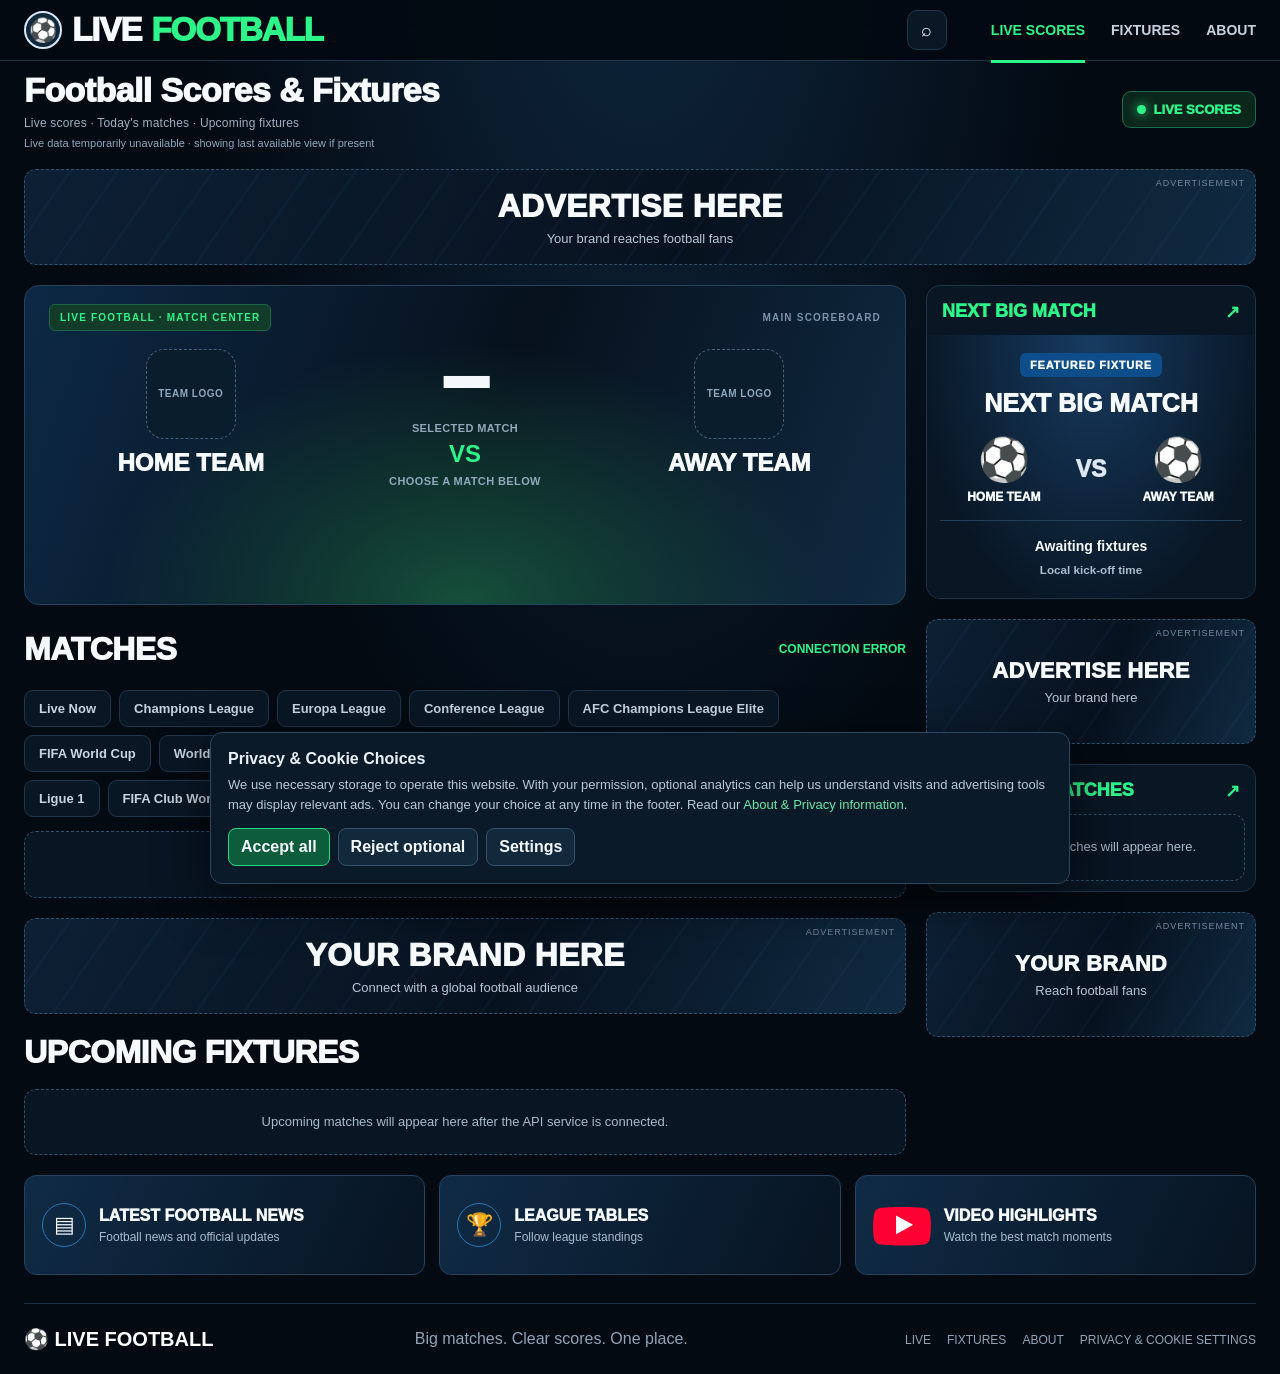
==== index.html @ fa0eeb8b "Add files via upload" ====
<!DOCTYPE html>
<html lang="en">
<head>
<meta charset="UTF-8">
<meta name="viewport" content="width=device-width, initial-scale=1">
<meta name="theme-color" content="#030b14">
<meta name="description" content="Follow live football scores, major international competitions, today's fixtures and upcoming matches in one fast football match centre.">
<link rel="canonical" href="https://avtojon.github.io/live-football-score/">
<meta name="robots" content="index,follow,max-image-preview:large">
<meta property="og:type" content="website">
<meta property="og:site_name" content="LIVE FOOTBALL">
<meta property="og:title" content="Live Football Scores Today | LIVE FOOTBALL">
<meta property="og:description" content="Live football scores, major competitions and upcoming fixtures in one place.">
<meta property="og:url" content="https://avtojon.github.io/live-football-score/">
<meta name="twitter:card" content="summary">
<meta name="twitter:title" content="Live Football Scores Today | LIVE FOOTBALL">
<meta name="twitter:description" content="Follow live football scores, major competitions and upcoming fixtures.">
<title>Live Football Scores Today | LIVE FOOTBALL</title>
<style>
:root{--bg:#030a12;--panel:#091725;--panel2:#0d1d2c;--line:#20364a;--muted:#9db0c2;--white:#f7faff;--green:#2df58a;--red:#ff3048;--blue:#159cff}
*{box-sizing:border-box}
html{scroll-behavior:smooth}
body{margin:0;background:radial-gradient(ellipse at 50% -20%,#102a43 0,transparent 50%),var(--bg);color:var(--white);font-family:"Arial Narrow","Roboto Condensed",Arial,sans-serif}
a{color:inherit;text-decoration:none}
button{font:inherit}
.wrap{width:min(1420px,100%);margin:auto;padding:0 24px}
header{position:sticky;top:0;z-index:20;background:rgba(3,10,18,.96);backdrop-filter:blur(14px);border-bottom:1px solid var(--line)}
.topbar{height:60px;display:flex;align-items:center;justify-content:space-between;gap:20px}
.brand{display:flex;align-items:center;gap:10px;font-size:clamp(23px,2.6vw,34px);font-weight:1000;letter-spacing:-1.2px;white-space:nowrap}
.ball{display:inline-grid;place-items:center;width:38px;height:38px;border:2px solid #dce8f5;border-radius:50%;font-size:23px;background:#10283d}
.brand em{font-style:normal;color:var(--green)}
nav{display:flex;align-items:center;gap:26px}
nav a{padding:25px 0 22px;font-size:14px;font-weight:900;color:#c6d2de;border-bottom:3px solid transparent}
nav a.active,nav a:hover{color:var(--green);border-color:var(--green)}
.nav-actions{display:flex;align-items:center;gap:10px}
.iconbtn{width:40px;height:40px;border:1px solid var(--line);border-radius:10px;background:#0a1826;color:white;cursor:pointer;font-size:18px}
main{padding-top:22px;padding-bottom:36px}
.section-head{display:flex;justify-content:space-between;align-items:center;gap:16px;margin:14px 0}.section-heading-copy{display:flex;flex-direction:column;gap:5px;min-width:0}.section-subtitle{font-size:12px;color:var(--muted);letter-spacing:.2px}.freshness{font-size:11px;color:#8da7bc;white-space:nowrap}
h1,h2,h3,p{margin-top:0}
h1{font-size:clamp(24px,2.8vw,34px);font-weight:1000;letter-spacing:-.6px;text-transform:none;margin-bottom:0}
h2{font-size:clamp(23px,3vw,32px);font-weight:1000;letter-spacing:-.5px;text-transform:uppercase;margin-bottom:15px}
h3{font-size:20px;font-weight:1000;text-transform:uppercase;margin-bottom:0}
.livepill{display:inline-flex;align-items:center;gap:8px;padding:10px 14px;border:1px solid #176e4a;background:#0c261c;color:var(--green);border-radius:9px;font-size:13px;font-weight:1000;white-space:nowrap}
.pulse{height:9px;width:9px;border-radius:50%;background:var(--green);box-shadow:0 0 12px var(--green);animation:pulse 1.6s infinite}
@keyframes pulse{50%{opacity:.45}}
.ad{position:relative;min-height:96px;margin:20px 0;border:1px dashed #34536d;border-radius:12px;overflow:hidden;display:flex;align-items:center;justify-content:center;text-align:center;padding:18px;background:linear-gradient(110deg,#0d2034,#07121f 55%,#102a41)}
.ad:before{content:"";position:absolute;inset:0;background:repeating-linear-gradient(125deg,transparent 0 36px,rgba(65,158,230,.04) 37px 39px);pointer-events:none}
.ad strong{position:relative;display:block;font-size:clamp(21px,3vw,32px);font-weight:1000;letter-spacing:.3px}
.ad p{position:relative;color:#b7c7d6;font-size:13px;margin:6px 0 0}
.ad small{position:absolute;right:10px;top:8px;color:#71889d;font-size:9px;letter-spacing:1px}
.content-grid{display:grid;grid-template-columns:minmax(0,1fr) 330px;gap:20px;align-items:start}
.maincol,.sidecol{min-width:0}
.scoreboard{border:1px solid #1d4058;border-radius:16px;overflow:hidden;background:linear-gradient(135deg,#0b2034,#06101b);box-shadow:0 18px 45px #0004}
.featured{position:relative;min-height:320px;padding:23px 24px 18px;background:linear-gradient(180deg,#071729dd,#06111de8),radial-gradient(ellipse at 50% 100%,#164f3b,transparent 58%);isolation:isolate}
.featured:before{content:"";position:absolute;inset:0;z-index:-1;background:repeating-linear-gradient(0deg,transparent 0 39px,#7fb6e80a 40px),linear-gradient(110deg,#0d2945,#07111d 52%,#102a42)}
.feature-meta{display:flex;align-items:center;justify-content:center;gap:10px;color:#d6e2ed;font-size:13px;font-weight:900;letter-spacing:1.5px;text-transform:uppercase}
.feature-meta .livepill{padding:7px 10px}
.match-main{display:grid;grid-template-columns:1fr minmax(130px,.8fr) 1fr;gap:10px;align-items:center;margin-top:22px}
.team{min-width:0;text-align:center}
.crest{width:clamp(60px,7vw,92px);height:clamp(60px,7vw,92px);margin:0 auto 10px;display:grid;place-items:center;font-size:clamp(42px,5vw,64px);filter:drop-shadow(0 7px 10px #0008)}
.teamname{font-size:clamp(16px,2vw,25px);font-weight:1000;text-transform:uppercase;line-height:1.1;overflow-wrap:anywhere}
.scorecenter{text-align:center}
.score{font-size:clamp(56px,8vw,92px);line-height:.95;font-weight:1000;letter-spacing:2px;font-variant-numeric:tabular-nums;text-shadow:0 0 24px #8dcfff4d;white-space:nowrap}
.minute{margin-top:10px;color:var(--green);font-size:18px;font-weight:1000}
.scorers{display:flex;justify-content:center;flex-wrap:wrap;gap:8px 14px;margin-top:16px;color:#c5d2de;font-size:13px;font-weight:700}
.timeline{height:5px;background:#24384a;border-radius:10px;margin:20px 2px 0;overflow:hidden}
.timeline span{display:block;height:100%;width:72%;background:linear-gradient(90deg,#1b9a62,var(--green));border-radius:10px}
.feature-bottom{display:flex;justify-content:space-between;gap:10px;color:#8fa5b8;font-size:11px;margin-top:8px}
.widget-note{font-size:12px;color:#93a8ba;line-height:1.5;margin:9px 2px 18px}
.filterbar{display:flex;gap:8px;flex-wrap:wrap;margin:22px 0 14px}
.filter{border:1px solid var(--line);border-radius:9px;background:#091725;color:#c6d5e2;padding:10px 14px;font-size:13px;font-weight:900;cursor:pointer}
.filter.active,.filter:hover{background:#0d5c3c;border-color:#24d982;color:white}
.match-list{display:grid;gap:9px}
.match-row{display:grid;grid-template-columns:90px minmax(0,1fr) 75px minmax(0,1fr) 28px;align-items:center;gap:12px;padding:15px 16px;border:1px solid #1a3043;border-radius:12px;background:linear-gradient(105deg,#0b1927,#08131f);min-width:0}
.league{font-size:11px;line-height:1.3;color:#a7b7c6;font-weight:800}
.league b{display:block;color:#f3f7fb;font-size:12px;margin-bottom:5px}
.live-tag{display:inline-block;margin-top:5px;color:var(--red);font-size:10px;font-weight:1000;letter-spacing:.6px}
.teamcell{display:flex;align-items:center;gap:9px;min-width:0;font-size:clamp(13px,1.35vw,16px);font-weight:900}
.teamcell.home{justify-content:flex-end;text-align:right}
.teamcell.away{justify-content:flex-start;text-align:left}
.mini-crest{font-size:26px;flex:none}
.teamlabel{overflow-wrap:anywhere}
.row-score{font-size:clamp(19px,2vw,25px);font-weight:1000;text-align:center;white-space:nowrap;font-variant-numeric:tabular-nums;background:#102333;border:1px solid #203b50;border-radius:8px;padding:9px 5px}
.row-score.live{color:var(--green);background:#09271d;border-color:#14583b}
.arrow{font-size:24px;color:#a9bbca;text-align:right}
.side-card{border:1px solid #1d3449;border-radius:14px;background:#091725;overflow:hidden;margin-bottom:16px}
.side-title{display:flex;align-items:center;justify-content:space-between;padding:15px 15px 12px;font-size:18px;font-weight:1000;text-transform:uppercase}
.side-title span{color:var(--green)}
.next-feature{padding:18px 13px;background:radial-gradient(ellipse at 50% 0,#173b61,#091725 75%);text-align:center}
.eyebrow{display:inline-block;padding:6px 10px;border-radius:6px;background:#0d4d8a;font-size:11px;font-weight:1000;letter-spacing:.8px}
.derby{font-size:25px;font-weight:1000;margin:12px 0 17px}
.vs-row{display:grid;grid-template-columns:1fr auto 1fr;align-items:center;gap:8px}
.next-feature .featured-league{margin:0 0 18px;padding:0 6px;line-height:1.5}
.next-feature .vs-row{margin-top:4px}
.vs-team{font-weight:1000;font-size:12px}
.vs-logo{display:block;font-size:42px;margin-bottom:6px}
.vs{font-size:23px;font-weight:1000;color:#dce7f2}
.kickoff{border-top:1px solid #25415a;margin-top:16px;padding-top:13px;font-size:14px;font-weight:900;line-height:1.8}
.kickoff small{display:block;color:#a9bdce;font-weight:600}
.fixture-list{padding:0 10px 10px}
.fixture{display:grid;grid-template-columns:1fr auto;gap:8px;align-items:center;padding:12px 4px;border-top:1px solid #1b3042}
.fixture:first-child{border-top:0}
.fixture-teams{display:flex;align-items:center;gap:7px;font-size:12px;font-weight:900}
.fixture-teams .fcrest{font-size:22px}
.fixture-date{font-size:11px;color:#b3c2cf;margin-top:5px}
.fixture-time{font-size:12px;color:#fff;font-weight:900;white-space:nowrap}
.small-ad{min-height:125px}
.small-ad strong{font-size:22px}
.bottom-grid{display:grid;grid-template-columns:repeat(3,1fr);gap:14px;margin-top:20px}
.promo{min-height:100px;border:1px solid #23425b;border-radius:12px;background:linear-gradient(115deg,#102b46,#071421);padding:17px;display:flex;align-items:center;gap:13px}
.promo-icon{display:grid;place-items:center;width:44px;height:44px;flex:none;border:1px solid #2678b3;border-radius:50%;font-size:22px}
.promo b{display:block;font-size:16px;font-weight:1000;text-transform:uppercase}
.promo small{display:block;color:#a9bdce;margin-top:5px;font-size:12px}
footer{border-top:1px solid #1b3042;margin-top:28px;padding:23px 0;color:#8fa5b8}
.footer-inner{display:flex;align-items:center;justify-content:space-between;gap:15px;flex-wrap:wrap}
footer strong{font-size:20px;color:#fff}
footer a{margin-left:16px;font-size:12px}
.demo-label{color:#ffcf72;font-size:11px;margin:10px 0 0}
@media(max-width:1000px){.content-grid{grid-template-columns:minmax(0,1fr) 290px}.wrap{padding-left:18px;padding-right:18px}.match-row{grid-template-columns:76px minmax(0,1fr) 68px minmax(0,1fr) 18px;gap:8px;padding:12px 10px}}
@media(max-width:760px){.topbar{height:auto;min-height:65px;flex-wrap:wrap;padding-top:10px;padding-bottom:8px}.ball{width:32px;height:32px;font-size:19px}nav{order:3;width:100%;justify-content:space-between;gap:12px}nav a{padding:9px 0 7px;font-size:12px}.nav-actions{margin-left:auto}.content-grid{grid-template-columns:1fr}.sidecol{display:grid;grid-template-columns:1fr 1fr;gap:12px}.side-card{margin-bottom:0}.side-card.next-card{grid-column:1/-1}.match-main{grid-template-columns:1fr minmax(95px,.8fr) 1fr}.featured{padding:20px 12px 16px;min-height:275px}.teamname{font-size:clamp(13px,3.5vw,19px)}.crest{width:58px;height:58px;font-size:43px}.score{font-size:clamp(51px,12vw,75px)}.scorers{font-size:11px}.bottom-grid{grid-template-columns:1fr}.promo{min-height:78px}.match-row{grid-template-columns:62px minmax(0,1fr) 58px minmax(0,1fr);gap:7px;padding:12px 9px}.match-row .arrow{display:none}.mini-crest{font-size:21px}.teamcell{gap:5px;font-size:12px}.league{font-size:10px}.league b{font-size:11px}.row-score{font-size:18px;padding:8px 2px}.ad{margin:15px 0;min-height:82px}}
@media(max-width:420px){.wrap{padding-left:11px;padding-right:11px}.brand{font-size:22px}.section-head{align-items:flex-start}.livepill{font-size:11px;padding:8px}.teamlabel{max-width:82px}.match-row{grid-template-columns:53px minmax(0,1fr) 52px minmax(0,1fr);gap:5px;padding:10px 6px}.teamcell{font-size:11px}.mini-crest{font-size:18px}.row-score{font-size:16px}.sidecol{grid-template-columns:1fr}.side-card.next-card{grid-column:auto}.fixture-teams{font-size:11px}}

/* Bo‘sh ma’lumot bloklari — keyinchalik API yoki widget shu joylarga ulanadi */
.data-slot{border:1px solid #23435b;border-radius:15px;background:#06111d;overflow:hidden}
.hero-slot{min-height:320px;padding:18px 24px;background:radial-gradient(ellipse at 50% 100%,#164f3b 0,transparent 58%),linear-gradient(110deg,#0d2945,#07111d 52%,#102a42)}
.slot-top{display:flex;justify-content:space-between;align-items:center;gap:10px;color:#90a8bd;font-size:10px;font-weight:900;letter-spacing:1.2px}
.slot-badge{padding:7px 10px;background:#123b2a;color:var(--green);border:1px solid #1c6845;border-radius:6px}
.slot-size{color:#7893aa}
.hero-placeholder{display:grid;grid-template-columns:1fr minmax(140px,.85fr) 1fr;align-items:center;gap:12px;margin:24px 0 18px;text-align:center}
.placeholder-team{min-width:0}
.placeholder-crest{width:clamp(64px,7vw,92px);height:clamp(64px,7vw,92px);display:grid;place-items:center;margin:0 auto 10px;border:1px dashed #45647c;border-radius:18px;background:#0a1d2d;color:#8fa8bc;font-size:10px;font-weight:900;letter-spacing:.5px}
.placeholder-team-name{font-size:clamp(15px,2vw,24px);font-weight:1000}
.placeholder-score{display:flex;flex-direction:column;align-items:center;gap:7px}
.placeholder-score>span{font-size:clamp(64px,8vw,94px);font-weight:1000;line-height:.9;color:#f4f8fc}
.placeholder-score b{font-size:clamp(25px,3vw,36px);color:var(--green);letter-spacing:2px}
.placeholder-score small{font-size:10px;color:#92a9bd;font-weight:900;letter-spacing:1px}
.placeholder-events{border-top:1px solid #27445b;padding-top:12px;text-align:center;font-size:11px;font-weight:900;letter-spacing:1px;color:#8da7bc}
.placeholder-row{border-style:dashed}
.placeholder-row .mini-crest{width:28px;height:28px;border:1px dashed #45647c;border-radius:7px;display:grid;place-items:center;font-size:8px;color:#8fa8bc}
@media(max-width:760px){.hero-slot{min-height:275px;padding:16px 10px}.hero-placeholder{grid-template-columns:1fr minmax(90px,.8fr) 1fr;gap:5px}.placeholder-crest{width:54px;height:54px;font-size:8px}.placeholder-team-name{font-size:clamp(12px,3vw,18px)}.placeholder-score>span{font-size:clamp(48px,12vw,70px)}.slot-size{font-size:8px}}


/* Phase 2: API-driven match selection; layout and palette retained. */
.match-row{font:inherit;color:inherit;text-align:left;width:100%;cursor:pointer;transition:border-color .15s,background .15s}
.match-row:hover,.match-row:focus-visible{border-color:#2df58a;outline:none}
.match-row.selected{border-color:#2df58a;box-shadow:inset 3px 0 0 #2df58a;background:linear-gradient(105deg,#0d2a22,#08131f)}
.match-row[hidden]{display:none!important}
.empty-state{padding:22px 16px;border:1px dashed #31506a;border-radius:12px;color:#a8bbcb;text-align:center;background:#081522;font-size:13px;line-height:1.6}
.featured-live-state{display:inline-flex;align-items:center;gap:7px;color:var(--green);font-weight:1000}
.detail-line{display:flex;justify-content:center;gap:8px;flex-wrap:wrap;color:#9fb4c6;font-size:11px;margin-top:10px}
.detail-chip{border:1px solid #28455b;background:#071522;border-radius:999px;padding:5px 8px}
.team-logo{width:clamp(58px,7vw,88px);height:clamp(58px,7vw,88px);object-fit:contain;filter:drop-shadow(0 6px 8px #0007)}
.mini-logo{width:27px;height:27px;object-fit:contain;flex:none}
.side-fixture-button{display:grid;grid-template-columns:1fr auto;gap:8px;align-items:center;width:100%;padding:12px 4px;border:0;border-top:1px solid #1b3042;background:transparent;color:inherit;text-align:left;cursor:pointer}
.side-fixture-button:hover{background:#0c2030}
.side-fixture-button .fixture-teams{flex-wrap:wrap}
.api-status{margin:10px 0 0;color:#a8bbcb;font-size:12px;line-height:1.5}
.api-status.error{color:#ff9da8}.api-status.ok{color:#91cf6d}
.featured-kickoff{font-size:13px;color:#b7c9d8;margin-top:12px}
@media(max-width:760px){.team-logo{width:52px;height:52px}.match-row{grid-template-columns:58px minmax(0,1fr) 58px minmax(0,1fr);gap:6px}.match-row .arrow{display:none}.detail-line{font-size:10px}}


/* Readability and pagination additions; existing layout and color system preserved. */
.pagination button{min-width:88px}.promo.youtube-promo .promo-icon{display:grid;place-items:center;width:58px;height:44px;border-radius:0;background:transparent;color:#fff;font-size:0;border:0;flex:none}.promo.youtube-promo .promo-icon svg{width:58px;height:42px;display:block;overflow:visible}.section-head{margin-top:10px;margin-bottom:18px}.section-subtitle{line-height:1.4}
.fixture-date,.detail-chip,.api-status{font-size:13px}
@media(max-width:760px){.fixture-date,.detail-chip,.api-status{font-size:12px}}

/* Match-centre polish: preserve the existing palette, cards and overall layout. */
.api-status{position:absolute!important;width:1px!important;height:1px!important;padding:0!important;margin:-1px!important;overflow:hidden!important;clip:rect(0,0,0,0)!important;white-space:nowrap!important;border:0!important}
.sr-only{position:absolute!important;width:1px!important;height:1px!important;padding:0!important;margin:-1px!important;overflow:hidden!important;clip:rect(0,0,0,0)!important;white-space:nowrap!important;border:0!important}
.search-wrap{display:flex;align-items:center;gap:7px;order:2;margin-left:auto;min-width:40px}
nav{order:3;margin-left:24px}
#siteSearch{width:clamp(180px,22vw,290px);height:40px;padding:0 40px 0 12px;border:1px solid var(--line);border-radius:10px;background:#081725;color:#f4f8fc;outline:none}
#siteSearch:focus{border-color:var(--green);box-shadow:0 0 0 2px #24d98222}
#siteSearch[hidden],#searchClear[hidden]{display:none!important}
.featured-empty{min-height:205px;display:flex;flex-direction:column;align-items:center;justify-content:center;gap:8px;text-align:center;color:#b8c9d8}.featured-empty strong{font-size:clamp(19px,2vw,25px);color:#f3f7fb}.featured-empty span{font-size:13px;color:#91a8bc}.featured-league{margin:16px 0 8px;text-align:center;color:#b8c9d8;font-size:13px;font-weight:1000;letter-spacing:.7px;text-transform:uppercase}
.featured-kickoff{font-size:clamp(14px,1.7vw,19px);font-weight:900;color:#f3f7fb;line-height:1.35;margin-top:2px}
.featured-date{font-size:12px;color:#a9bdce;font-weight:700;line-height:1.4}
.featured-venue{margin-top:14px;padding-top:12px;border-top:1px solid #25415a;text-align:center;color:#b8c9d8;font-size:13px}
.featured-venue small{display:block;margin-top:5px;color:#8fa8bd;font-size:11px}
.hero-placeholder{margin-top:8px;margin-bottom:10px}
.hero-placeholder .placeholder-score{gap:6px}
.hero-placeholder .placeholder-score>span{font-size:clamp(52px,7vw,86px)}
.hero-placeholder .placeholder-score b{font-size:clamp(17px,2vw,24px)!important;letter-spacing:0!important;line-height:1.2}
.hero-placeholder .placeholder-score small{font-size:11px;letter-spacing:.4px}
.match-row{grid-template-columns:minmax(0,1fr) 76px minmax(0,1fr) 20px;grid-template-rows:auto auto;row-gap:10px;column-gap:12px;align-items:center;text-align:center}
.match-row .league{grid-column:1/-1;display:flex;flex-direction:column;align-items:center;text-align:center;font-size:12px;line-height:1.35}
.match-row .league b{font-size:13px;margin-bottom:2px}
.match-row .live-tag{margin-top:2px;font-size:11px}
.match-row .teamcell{min-width:0;display:flex;align-items:center;gap:8px;font-size:clamp(13px,1.25vw,16px)}
.match-row .teamcell.home{grid-column:1;grid-row:2;justify-content:flex-end;text-align:right}
.match-row .row-score{grid-column:2;grid-row:2;display:flex;flex-direction:column;align-items:center;justify-content:center;gap:4px;white-space:normal}
.match-row .row-status{display:block;font-size:10px;line-height:1.3;font-weight:800;white-space:normal}
.match-row .teamcell.away{grid-column:3;grid-row:2;justify-content:flex-start;text-align:left}
.match-row .arrow{grid-column:4;grid-row:2}
.match-row .teamlabel{overflow-wrap:anywhere;word-break:normal}
.side-fixture-button{grid-template-columns:1fr;gap:5px;text-align:center;padding:13px 5px}
.side-fixture-button>div:first-child{min-width:0}
.side-fixture-button .fixture-teams{justify-content:center;flex-wrap:nowrap;gap:6px;font-size:12px;line-height:1.35}
.side-fixture-button .fixture-teams span:not([style]){overflow-wrap:anywhere}
.side-fixture-button .fixture-date{text-align:center;line-height:1.4}
.side-fixture-button .fixture-time{justify-self:center;font-size:13px;color:var(--green)}
@media(max-width:1000px){.match-row{grid-template-columns:minmax(0,1fr) 68px minmax(0,1fr) 16px;gap:8px}}
@media(max-width:760px){.search-wrap{order:2;margin-left:auto}.search-wrap #siteSearch{position:absolute;top:67px;right:14px;z-index:20;width:min(78vw,320px);box-shadow:0 10px 25px #0008}.search-wrap #searchClear{position:absolute;top:67px;right:14px;z-index:21;width:32px;height:32px;min-width:32px;border:0;background:transparent}.topbar{position:relative}.match-row{grid-template-columns:minmax(0,1fr) 58px minmax(0,1fr);gap:6px;padding:13px 8px}.match-row .teamcell.home{grid-column:1;grid-row:2}.match-row .row-score{grid-column:2;grid-row:2;display:flex;flex-direction:column;align-items:center;justify-content:center;gap:4px;white-space:normal}
.match-row .row-status{display:block;font-size:10px;line-height:1.3;font-weight:800;white-space:normal}.match-row .teamcell.away{grid-column:3;grid-row:2}.match-row .arrow{display:none}.match-row .teamcell{font-size:12px;gap:4px}.match-row .mini-logo{width:22px;height:22px}.match-row .teamlabel{max-width:none;overflow-wrap:anywhere}.hero-slot{padding:16px 10px}.featured-league{margin:12px 0 8px;font-size:12px}.next-feature .featured-league{margin:0 0 16px;font-size:12px;line-height:1.5}.hero-placeholder{grid-template-columns:minmax(0,1fr) minmax(82px,.8fr) minmax(0,1fr);gap:5px}.hero-placeholder .team-logo{width:52px;height:52px}.hero-placeholder .placeholder-team-name{font-size:clamp(12px,3vw,17px)}.hero-placeholder .placeholder-score>span{font-size:clamp(35px,9vw,56px)}.hero-placeholder .placeholder-score b{font-size:14px!important}.detail-line{font-size:12px}.side-fixture-button .fixture-teams{font-size:11px;gap:4px}.side-fixture-button .mini-logo{width:22px;height:22px}}
@media(max-width:420px){.match-row{grid-template-columns:minmax(0,1fr) 48px minmax(0,1fr);gap:4px;padding:11px 5px}.match-row .row-score{font-size:15px;padding:8px 1px}.match-row .row-status{font-size:9px}.match-row .teamcell{font-size:10px}.match-row .mini-logo{width:18px;height:18px}.hero-placeholder{grid-template-columns:minmax(0,1fr) minmax(70px,.72fr) minmax(0,1fr)}.hero-placeholder .placeholder-team-name{font-size:11px}.hero-placeholder .placeholder-score>span{font-size:34px}.side-fixture-button .fixture-teams{font-size:10px}}

</style>
</head>
<body>
<header>
  <div class="wrap topbar">
    <a class="brand" href="index.html"><span class="ball">⚽</span> LIVE <em>FOOTBALL</em></a>
    <nav aria-label="Main navigation">
      <a class="active" href="index.html#live">LIVE SCORES</a>
      <a href="index.html#fixtures">FIXTURES</a>
      <a href="about.html">ABOUT</a>
    </nav>
    <div class="nav-actions search-wrap">
      <button class="iconbtn" id="searchToggle" type="button" aria-label="Open search" aria-expanded="false">⌕</button>
      <input id="siteSearch" type="search" placeholder="Search teams or leagues…" aria-label="Search teams or leagues" hidden>
      <button class="iconbtn search-clear" id="searchClear" type="button" aria-label="Clear search" hidden>×</button>
    </div>
  </div>
</header>

<main class="wrap">
  <div class="section-head" id="live">
    <div class="section-heading-copy">
      <h1>Football Scores &amp; Fixtures</h1>
      <div class="section-subtitle">Live scores · Today's matches · Upcoming fixtures</div>
      <div class="freshness" id="dataFreshness" aria-live="polite">Connecting to live match data…</div>
    </div>
    <div class="livepill"><i class="pulse"></i> LIVE SCORES</div>
  </div>

  <section class="ad" aria-label="Advertisement">
    <small>ADVERTISEMENT</small>
    <div><strong>ADVERTISE HERE</strong><p>Your brand reaches football fans</p></div>
  </section>

  <div class="content-grid">
    <section class="maincol">
      <section class="hero-slot data-slot" id="mainScoreboard" aria-label="Main selected match scoreboard">
        <div class="slot-top"><span class="slot-badge">LIVE FOOTBALL · MATCH CENTER</span><span class="slot-size">MAIN SCOREBOARD</span></div>
        <div id="featuredMatch">
          <div class="hero-placeholder">
            <div class="placeholder-team"><div class="placeholder-crest">TEAM LOGO</div><div class="placeholder-team-name">HOME TEAM</div></div>
            <div class="placeholder-score"><span>–</span><small>SELECTED MATCH</small><b>VS</b><small>CHOOSE A MATCH BELOW</small></div>
            <div class="placeholder-team"><div class="placeholder-crest">TEAM LOGO</div><div class="placeholder-team-name">AWAY TEAM</div></div>
          </div>
        </div>
        <p id="apiStatus" class="api-status sr-only" role="status">Waiting for the secure football data service to be configured.</p>
      </section>

      <div class="section-head" style="margin-top:26px">
        <h2 style="margin:0">Matches</h2>
        <span id="matchCount" style="color:var(--green);font-size:12px;font-weight:900">LOADING MATCHES</span>
      </div>
      <div class="filterbar" aria-label="Competition filters">
        <button class="filter" type="button" data-filter="live" aria-pressed="false">Live Now</button>
        <button class="filter" type="button" data-filter="2" aria-pressed="false">Champions League</button>
        <button class="filter" type="button" data-filter="3" aria-pressed="false">Europa League</button>
        <button class="filter" type="button" data-filter="848" aria-pressed="false">Conference League</button>
        <button class="filter" type="button" data-filter="afc-elite" aria-pressed="false">AFC Champions League Elite</button>
        <button class="filter" type="button" data-filter="world-cup" aria-pressed="false">FIFA World Cup</button>
        <button class="filter" type="button" data-filter="world-cup-qualifiers" aria-pressed="false">World Cup Qualifiers</button>
        <button class="filter" type="button" data-filter="nations-league" aria-pressed="false">UEFA Nations League</button>
        <button class="filter" type="button" data-filter="39" aria-pressed="false">Premier League</button>
        <button class="filter" type="button" data-filter="140" aria-pressed="false">LaLiga</button>
        <button class="filter" type="button" data-filter="135" aria-pressed="false">Serie A</button>
        <button class="filter" type="button" data-filter="78" aria-pressed="false">Bundesliga</button>
        <button class="filter" type="button" data-filter="61" aria-pressed="false">Ligue 1</button>
        <button class="filter" type="button" data-filter="club-world-cup" aria-pressed="false">FIFA Club World Cup</button>
        <button class="filter" type="button" data-filter="other" aria-pressed="false">Other Competitions</button>
        <button class="filter" type="button" data-filter="women" aria-pressed="false">Women’s Football</button>
        <button class="filter active" type="button" data-filter="all" aria-pressed="true">All Matches</button>
      </div>
      <div class="match-list" id="matchList"><div class="empty-state">The match list will appear here when the secure API service is connected.</div></div>

      <section class="ad" aria-label="Advertisement">
        <small>ADVERTISEMENT</small>
        <div><strong>YOUR BRAND HERE</strong><p>Connect with a global football audience</p></div>
      </section>

      <div class="section-head" id="fixtures"><h2 style="margin:0">Upcoming Fixtures</h2></div>
      <div class="match-list" id="fixtureList"><div class="empty-state">Upcoming matches will appear here after the API service is connected.</div></div>
    </section>

    <aside class="sidecol">
      <section class="side-card next-card">
        <div class="side-title"><span>Next Big Match</span><span>↗</span></div>
        <div class="next-feature" id="nextBigMatch">
          <span class="eyebrow">FEATURED FIXTURE</span>
          <div class="derby">NEXT BIG MATCH</div>
          <div class="vs-row"><div class="vs-team"><span class="vs-logo">⚽</span>HOME TEAM</div><div class="vs">VS</div><div class="vs-team"><span class="vs-logo">⚽</span>AWAY TEAM</div></div>
          <div class="kickoff">Awaiting fixtures<small>Local kick-off time</small></div>
        </div>
      </section>

      <section class="ad small-ad" aria-label="Sidebar advertisement">
        <small>ADVERTISEMENT</small>
        <div><strong>ADVERTISE HERE</strong><p>Your brand here</p></div>
      </section>

      <section class="side-card">
        <div class="side-title"><span>Upcoming Matches</span><span>↗</span></div>
        <div class="fixture-list" id="sideFixtures"><div class="empty-state">Upcoming matches will appear here.</div></div>
      </section>
      <section class="ad small-ad" aria-label="Sidebar advertisement">
        <small>ADVERTISEMENT</small>
        <div><strong>YOUR BRAND</strong><p>Reach football fans</p></div>
      </section>
    </aside>
  </div>

  <div class="bottom-grid">
    <a class="promo" href="https://www.bbc.com/sport/football" target="_blank" rel="noopener noreferrer"><span class="promo-icon">▤</span><span><b>Latest Football News</b><small>Football news and official updates</small></span></a>
    <a class="promo" href="#fixtures"><span class="promo-icon">🏆</span><span><b>League Tables</b><small>Follow league standings</small></span></a>
    <a class="promo youtube-promo" id="videoHighlightsLink" href="#live" aria-label="Video highlights on YouTube"><span class="promo-icon" aria-hidden="true"><svg viewBox="0 0 24 17" role="img" aria-label="YouTube"><path fill="#FF0033" d="M23.5 3.65a3 3 0 0 0-2.1-2.12C19.55 1 12 1 12 1S4.45 1 2.6 1.53A3 3 0 0 0 .5 3.65 31.2 31.2 0 0 0 0 8.5s0 3.9.5 5.85a3 3 0 0 0 2.1 2.12C4.45 17 12 17 12 17s7.55 0 9.4-.53a3 3 0 0 0 2.1-2.12A31.2 31.2 0 0 0 24 8.5s0-2.9-.5-4.85Z"/><path fill="#FFFFFF" d="M9.55 12.9V4.1l7.1 4.4-7.1 4.4Z" transform="translate(0 0) scale(1 .88) translate(0 1.1)"/></svg></span><span><b>VIDEO HIGHLIGHTS</b><small>Watch the best match moments</small></span></a>
  </div>
  <footer id="footer"><div class="footer-inner"><strong>⚽ LIVE FOOTBALL</strong><span>Big matches. Clear scores. One place.</span><span><a href="index.html#live">LIVE</a><a href="index.html#fixtures">FIXTURES</a><a href="about.html">ABOUT</a><a href="#privacy-settings" id="privacySettingsLink">PRIVACY &amp; COOKIE SETTINGS</a></span></div></footer>
</main>


<script src="app-config.js"></script>
<script>
(() => {
  'use strict';
  const API_BASE = String(window.LIVE_FOOTBALL_API_BASE || 'https://live-football-api.i-boburon.workers.dev').replace(/\/$/, '');
  const statusEl = document.getElementById('apiStatus');
  const matchList = document.getElementById('matchList');
  const fixtureList = document.getElementById('fixtureList');
  const sideFixtures = document.getElementById('sideFixtures');
  const filterButtons = [...document.querySelectorAll('.filter[data-filter]')];
  const featured = document.getElementById('featuredMatch');
  const countEl = document.getElementById('matchCount');
  const nextBig = document.getElementById('nextBigMatch');
  const PAGE_SIZE = 10;
  let matches = [], selectedMatchId = null, activeFilter = 'all', currentPage = 1, selectedMatchManual = false;
  const eventsByFixture = new Map(), eventsRequested = new Set();
  const LIVE = new Set(['1H','HT','2H','ET','BT','P','LIVE','INT']);
  const DONE = new Set(['FT','AET','PEN','AWD','WO']);
  const BIG_TEAMS = ['manchester city','manchester united','liverpool','arsenal','chelsea','tottenham','real madrid','barcelona','atletico madrid','bayern munich','borussia dortmund','inter','inter milan','ac milan','juventus','paris saint-germain','psg','napoli','ajax','benfica','porto','flamengo','boca juniors','river plate'];
  const BIG_LEAGUES = new Set([1,2,3,848,39,140,135,78,61,45,48,143,94,88,253,307,98,262,71,72,128,239,556,11,12,15,16,17,18,531,525,526,960,9,10,848,103,307]);
  const TOP_LEAGUE_ORDER = [39,140,2,135,78,61,3,848,307,253,94,88,45,48,143,1,15,16,17,18,11,12,9,10,103,71,72,128,239,556,531,525,526,960,8141];
  const VENUE_ZONES = {'england':'Europe/London','scotland':'Europe/London','wales':'Europe/London','northern ireland':'Europe/London','spain':'Europe/Madrid','italy':'Europe/Rome','germany':'Europe/Berlin','france':'Europe/Paris','portugal':'Europe/Lisbon','netherlands':'Europe/Amsterdam','belgium':'Europe/Brussels','turkey':'Europe/Istanbul','saudi-arabia':'Asia/Riyadh','saudi arabia':'Asia/Riyadh','japan':'Asia/Tokyo','south-korea':'Asia/Seoul','south korea':'Asia/Seoul','china':'Asia/Shanghai','australia':'Australia/Sydney','brazil':'America/Sao_Paulo','argentina':'America/Argentina/Buenos_Aires','mexico':'America/Mexico_City','usa':'America/New_York','united states':'America/New_York','canada':'America/Toronto','poland':'Europe/Warsaw','ukraine':'Europe/Kyiv','greece':'Europe/Athens','switzerland':'Europe/Zurich','austria':'Europe/Vienna','denmark':'Europe/Copenhagen','sweden':'Europe/Stockholm','norway':'Europe/Oslo','croatia':'Europe/Zagreb','czech republic':'Europe/Prague','czechia':'Europe/Prague','russia':'Europe/Moscow','qatar':'Asia/Qatar','united arab emirates':'Asia/Dubai','india':'Asia/Kolkata'};
  const esc = v => String(v ?? '').replace(/[&<>"']/g, c => ({'&':'&amp;','<':'&lt;','>':'&gt;','"':'&quot;',"'":'&#39;'}[c]));
  const teamLogo = (team, cls='mini-logo') => team?.logo ? `<img class="${cls}" src="${esc(team.logo)}" alt="" loading="lazy" onerror="this.style.visibility='hidden'">` : '<span class="mini-crest">⚽</span>';
  const isLive = m => LIVE.has(m?.fixture?.status?.short);
  const isDone = m => DONE.has(m?.fixture?.status?.short) || ['PST','CANC','ABD','SUSP'].includes(m?.fixture?.status?.short);
  const kickoff = m => new Date(m?.fixture?.date || 0).getTime();
  const localDate = value => value ? new Date(value).toLocaleDateString('en-GB',{day:'2-digit',month:'short',year:'numeric'}) : 'Date TBC';
  const localTime = value => value ? new Date(value).toLocaleTimeString('en-GB',{hour:'2-digit',minute:'2-digit'}) : 'TBC';
  const localDayKey = value => { const d = new Date(value); return `${d.getFullYear()}-${String(d.getMonth()+1).padStart(2,'0')}-${String(d.getDate()).padStart(2,'0')}`; };
  const todayKey = () => localDayKey(Date.now());
  const isTodayLocal = m => m?.fixture?.date && localDayKey(m.fixture.date) === todayKey();
  const isWomen = m => {
    const league = String(m?.league?.name || '').toLowerCase();
    const country = String(m?.league?.country || '').toLowerCase();
    const text = `${league} ${country}`;
    return /\b(women|woman|women's|womens|female|feminine|féminine|femminile|frauen|damen|dames|ladies|girls|女子|女足)\b/i.test(text) || /\b(wsl|liga f|nwsl|damallsvenskan|toppserien|frauen-bundesliga|women's super league)\b/i.test(league);
  };
  const leagueId = m => Number(m?.league?.id || 0);
  const leagueName = m => String(m?.league?.name || '').toLowerCase().trim();
  const isSaudi = m => /saudi pro league|pro league/i.test(String(m?.league?.name||'')) && /saudi/i.test(String(m?.league?.country||''));
  const isWorldCupQualifiers = m => {
    const name=leagueName(m);
    return /world cup.*qualif|qualif.*world cup|world cup qualification|wc qualification|world cup qualifying/.test(name);
  };
  const isNationsLeague = m => /uefa nations league|nations league/.test(leagueName(m));
  const isAfcChampionsElite = m => {
    const name=leagueName(m);
    return /afc champions league elite/.test(name) || (leagueId(m)===17 && /afc champions league/.test(name) && !/two|women/.test(name));
  };
  const isFifaClubWorldCup = m => /fifa club world cup|club world cup/.test(leagueName(m)) || leagueId(m)===8141;
  const isFifaWorldCupFinals = m => {
    const name=leagueName(m);
    return (name==='fifa world cup' || name==='world cup' || name.includes('fifa world cup finals')) && !isWorldCupQualifiers(m);
  };
  const hasBigTeam = m => { const pair = `${m?.teams?.home?.name||''} ${m?.teams?.away?.name||''}`.toLowerCase(); return BIG_TEAMS.some(t => pair.includes(t)); };
  // Competition priority is an explicit editorial hierarchy, not a guessed API rating.
  // Official confederation competitions come first; leading domestic leagues follow.
  const competitionTier = m => {
    const id=leagueId(m), name=String(m?.league?.name||'').toLowerCase(), country=String(m?.league?.country||'').toLowerCase();
    if (/women|female|feminine|frauen|damen|ladies|girls|女子|女足|u17|u18|u19|u20|u21|youth|academy|reserve|friendly|friendlies/.test(name)) return 7;
    if (/fifa world cup|world cup|uefa european championship|european championship|\beuro\b|copa america|africa cup of nations|afcon|afc asian cup|olympic football|fifa intercontinental cup|fifa club world cup/.test(name)) return 0;
    if (/uefa champions league|copa libertadores|afc champions league elite|caf champions league|concacaf champions cup|concacaf champions league/.test(name)) return 1;
    if (/uefa europa league|copa sudamericana|uefa conference league|conference league|afc champions league two|afc cup|caf confederation cup|concacaf central american cup/.test(name)) return 2;
    if (/nations league|world cup qualification|world cup qualifiers|european qualifiers|uefa qualifying|afc asian cup qualification|africa cup of nations qualification|international cup/.test(name)) return 2;
    if (/gold cup|afc asian cup|africa cup of nations|copa america|european championship|euro 20|world cup/.test(name)) return 0;
    if (/premier league/.test(name) && /england/.test(country)) return 3;
    if (/laliga|la liga|serie a|bundesliga|ligue 1|eredivisie|primeira liga|premier league|championship/.test(name) && /england|spain|italy|germany|france|netherlands|portugal/.test(country)) return 3;
    if (/fa cup|copa del rey|coppa italia|dfb pokal|coupe de france|efl cup|league cup|super cup/.test(name) && /england|spain|italy|germany|france/.test(country)) return 4;
    if ([39,140,135,78,61,94,88].includes(id)) return 3;
    if (/brasileirao|serie a|primera division|liga profesional|major league soccer|mls|saudi pro league|pro league|j1 league|k league 1|liga mx|a-league|super league/.test(name)) return 4;
    if (/world cup|champions league|continental|cup|league|division|liga|ligue|serie|premier/.test(name)) return 5;
    return 6;
  };
  const prestige = m => {
    const tier=competitionTier(m), name=String(m?.league?.name||'').toLowerCase(), round=String(m?.league?.round||'').toLowerCase();
    let score=[1000,900,800,700,580,420,250,0][tier] ?? 250;
    if (tier===3) {
      if (/premier league/.test(name) && /england/.test(String(m?.league?.country||'').toLowerCase())) score+=50;
      else if (/serie a/.test(name) && /italy/.test(String(m?.league?.country||'').toLowerCase())) score+=46;
      else if (/la liga|laliga/.test(name)) score+=44;
      else if (/bundesliga/.test(name)) score+=42;
      else if (/ligue 1/.test(name)) score+=40;
      else if (/primeira liga/.test(name)) score+=28;
      else if (/eredivisie/.test(name)) score+=26;
    }
    if (/final/.test(round)) score+=45;
    else if (/semi.?final/.test(round)) score+=35;
    else if (/quarter.?final/.test(round)) score+=25;
    else if (/play.?off|knockout/.test(round)) score+=18;
    if (/group|league phase/.test(round) && tier<=2) score+=5;
    if (hasBigTeam(m)) score+=8;
    if (/friendly|reserve|u17|u18|u19|u20|u21|youth|academy/.test(name)) score-=100;
    return score;
  };
  const isMajor = m => competitionTier(m)<=3;
  const statusLabel = m => { const s=m?.fixture?.status||{}, c=s.short||'NS'; if(LIVE.has(c)) return c==='HT'?'HALF-TIME':`${c==='P'?'PENALTIES':'LIVE'}${s.elapsed!=null?` · ${s.elapsed}${s.extra?`+${s.extra}`:''}′`:''}`; if(DONE.has(c)) return c==='FT'?'FULL TIME':c==='AET'?'AFTER EXTRA TIME':c==='PEN'?'PENALTIES · FT':s.long||'FINISHED'; if(c==='PST')return 'POSTPONED'; if(c==='CANC')return 'CANCELLED'; if(c==='SUSP')return 'SUSPENDED'; return `${localTime(m?.fixture?.date)} · ${localDate(m?.fixture?.date)}`; };
  const scoreLabel = m => { const h=m?.goals?.home,a=m?.goals?.away; return h===null||h===undefined||a===null||a===undefined?'VS':`${h} - ${a}`; };
  const venueZone = m => {
    const country=String(m?.league?.country||'').toLowerCase().trim();
    const city=String(m?.fixture?.venue?.city||'').toLowerCase().trim();
    const cityZones=[
      [['vancouver'], 'America/Vancouver'],[['victoria'], 'America/Vancouver'],[['calgary','edmonton'], 'America/Edmonton'],[['winnipeg'], 'America/Winnipeg'],[['toronto','ottawa','montreal','hamilton'], 'America/Toronto'],[['halifax'], 'America/Halifax'],
      [['los angeles','seattle','portland','san francisco','san diego'], 'America/Los_Angeles'],[['dallas','houston','austin','chicago','st. louis','saint louis','minneapolis','nashville','kansas city','new orleans'], 'America/Chicago'],[['denver','salt lake city'], 'America/Denver'],[['phoenix'], 'America/Phoenix'],[['new york','new jersey','miami','atlanta','orlando','charlotte','boston','philadelphia','columbus','cincinnati','washington','baltimore','detroit','tampa'], 'America/New_York'],
      [['mexico city','guadalajara','monterrey','puebla','leon'], 'America/Mexico_City'],[['tijuana'], 'America/Tijuana'],[['hermosillo'], 'America/Hermosillo'],[['cancun'], 'America/Cancun'],
      [['sydney','melbourne','brisbane','canberra'], 'Australia/Sydney'],[['adelaide'], 'Australia/Adelaide'],[['perth'], 'Australia/Perth'],[['darwin'], 'Australia/Darwin'],[['auckland'], 'Pacific/Auckland'],
      [['sao paulo','rio de janeiro','belo horizonte','brasilia','curitiba','porto alegre'], 'America/Sao_Paulo'],[['manaus'], 'America/Manaus']
    ];
    for(const [names,zone] of cityZones) if(names.some(name=>city.includes(name))) return zone;
    const multiZoneCountries=new Set(['usa','united states','canada','mexico','brazil','australia']);
    if(multiZoneCountries.has(country)) return null;
    return VENUE_ZONES[country]||VENUE_ZONES[country.replaceAll(' ','-')]||null;
  };
  const venueDateTime = m => { const zone=venueZone(m); if(!zone||!m?.fixture?.date)return 'Venue date/time unavailable'; try{const d=new Date(m.fixture.date);return `${d.toLocaleDateString('en-GB',{day:'2-digit',month:'short',year:'numeric',timeZone:zone})} · ${d.toLocaleTimeString('en-GB',{hour:'2-digit',minute:'2-digit',timeZone:zone})} · ${zone.replaceAll('_',' ')}`;}catch{return 'Venue date/time unavailable';} };
  const matchGroup = m => isLive(m)?0:(!isDone(m)&&kickoff(m)>Date.now()?1:2);
  const sortedMatches = list => [...list].sort((a,b)=>prestige(b)-prestige(a)||matchGroup(a)-matchGroup(b)||kickoff(a)-kickoff(b));
  function renderFeatured(m, manuallySelected=false) {
    if(!m){featured.innerHTML='<div class="empty-state featured-empty"><strong>No major match right now</strong><span>Check upcoming fixtures for the next big game.</span></div>';return;}
    const h=m.teams?.home||{},a=m.teams?.away||{},f=m.fixture||{},l=m.league||{},live=isLive(m),done=isDone(m),status=(isLive(m)||isDone(m))?statusLabel(m):'KICK-OFF PENDING',venue=[f.venue?.name,f.venue?.city].filter(Boolean).join(' · ');
    const goalEvents=eventsByFixture.get(Number(f.id))||[];
    const scorerMarkup=(teamId)=>{const goals=goalEvents.filter(e=>String(e?.type||'').toLowerCase()==='goal'&&String(e?.team?.id)===String(teamId));if(!goals.length)return '';const lines=goals.map(e=>{const scorer=e.player?.name;const minute=e.time?.elapsed!=null?`${esc(e.time.elapsed)}${e.time?.extra?`+${esc(e.time.extra)}`:''}′`:'';if(!scorer&&!minute)return '';return `<span>${scorer?esc(scorer):''}${scorer&&minute?' · ':''}${minute}</span>`}).filter(Boolean).join('');return lines?`<div class="scorers">${lines}</div>`:'';};
    const localKickoff=`${localDate(f.date)} · ${localTime(f.date)}`;
    const venueTime=venueDateTime(m);
    const venueZoneAvailable=!venueTime.includes('unavailable');
    featured.innerHTML=`<div class="featured-league">${esc(l.name||'Football')}${l.round?` · ${esc(l.round)}`:''}</div><div class="hero-placeholder"><div class="placeholder-team">${h.logo?`<img class="team-logo" src="${esc(h.logo)}" alt="${esc(h.name||'Home team')} logo">`:'<div class="placeholder-crest">⚽</div>'}<div class="placeholder-team-name">${esc(h.name||'Home team')}</div>${scorerMarkup(h.id)}</div><div class="placeholder-score"><span>${esc(scoreLabel(m))}</span><b style="color:${live?'var(--green)':done?'#b9c9d7':'#f4f8fc'}">${esc(status)}</b><small class="featured-date">${esc(localKickoff)}<span style="display:block;margin-top:2px;font-size:9px;letter-spacing:.7px;text-transform:uppercase">Your local time</span></small></div><div class="placeholder-team">${a.logo?`<img class="team-logo" src="${esc(a.logo)}" alt="${esc(a.name||'Away team')} logo">`:'<div class="placeholder-crest">⚽</div>'}<div class="placeholder-team-name">${esc(a.name||'Away team')}</div>${scorerMarkup(a.id)}</div></div>${venue?`<div class="featured-venue">${esc(venue)}${venueZoneAvailable?`<small>Stadium local time: ${esc(venueTime)}</small>`:''}</div>`:''}`;
  }
  function renderRow(m, selected=false) {
    const f=m.fixture||{},l=m.league||{},h=m.teams?.home||{},a=m.teams?.away||{},live=isLive(m),done=isDone(m),id=Number(f.id);
    const dateTime=live?statusLabel(m):done?statusLabel(m):`${localDate(f.date)} · ${localTime(f.date)}`;
    return `<button type="button" class="match-row${selected?' selected':''}" data-match-id="${id}" aria-pressed="${selected?'true':'false'}" title="Show ${esc(h.name)} vs ${esc(a.name)} in the main scoreboard"><div class="league"><b>${esc(l.name||'Football')}</b></div><div class="teamcell home">${teamLogo(h)}<span class="teamlabel">${esc(h.name||'Home')}</span></div><div class="row-score${live?' live':''}"><span>${esc(scoreLabel(m))}</span><small class="row-status" style="color:${live?'var(--green)':done?'#b9c9d7':'#b8c8d6'}">${esc(dateTime)}</small></div><div class="teamcell away"><span class="teamlabel">${esc(a.name||'Away')}</span>${teamLogo(a)}</div><div class="arrow">›</div></button>`;
  }
  function filterMatches() {
    const query=(document.getElementById('siteSearch')?.value||'').trim().toLocaleLowerCase();
    // Search all fixtures already loaded from the API window, independent of selected tab/date.
    if(query) return sortedMatches(matches.filter(m=>`${m.teams?.home?.name||''} ${m.teams?.away?.name||''} ${m.league?.name||''} ${m.league?.country||''}`.toLocaleLowerCase().includes(query)));
    let list=matches.filter(m=>isTodayLocal(m)&&(activeFilter==='women'?isWomen(m):!isWomen(m)));
    if(activeFilter==='live') list=list.filter(isLive);
    else if(activeFilter==='women') list=matches.filter(m=>isTodayLocal(m)&&isWomen(m));
    else if(activeFilter==='other') list=list.filter(m=>!isMajor(m));
    else if(activeFilter==='world-cup') list=list.filter(isFifaWorldCupFinals);
    else if(activeFilter==='club-world-cup') list=list.filter(isFifaClubWorldCup);
    else if(activeFilter==='world-cup-qualifiers') list=list.filter(isWorldCupQualifiers);
    else if(activeFilter==='nations-league') list=list.filter(isNationsLeague);
    else if(activeFilter==='afc-elite') list=list.filter(isAfcChampionsElite);
    else if(activeFilter!=='all') list=list.filter(m=>String(m.league?.id)===activeFilter);
    if(activeFilter==='all') return [...list].sort((a,b)=>prestige(b)-prestige(a)||matchGroup(a)-matchGroup(b)||kickoff(a)-kickoff(b));
    return sortedMatches(list);
  }
  function renderPagination(total) {
    const pages=Math.max(1,Math.ceil(total/PAGE_SIZE)); currentPage=Math.min(currentPage,pages);
    let el=document.getElementById('matchPagination');
    if(!el){el=document.createElement('div');el.id='matchPagination';el.className='pagination';matchList.after(el);}
    el.innerHTML=pages>1?`<button type="button" class="filter" data-page="prev" ${currentPage===1?'disabled':''}>Previous</button><span>Page ${currentPage} of ${pages}</span><button type="button" class="filter" data-page="next" ${currentPage===pages?'disabled':''}>Next</button>`:'';
    el.querySelectorAll('[data-page]').forEach(b=>b.addEventListener('click',()=>{currentPage+=b.dataset.page==='next'?1:-1;applyFilter();document.getElementById('matchList').scrollIntoView({behavior:'smooth',block:'start'});}));
  }
  function applyFilter() {
    filterButtons.forEach(b=>{const on=b.dataset.filter===activeFilter;b.classList.toggle('active',on);b.setAttribute('aria-pressed',String(on));});
    const shown=filterMatches(),pages=Math.max(1,Math.ceil(shown.length/PAGE_SIZE)); currentPage=Math.min(currentPage,pages);
    const pageItems=shown.slice((currentPage-1)*PAGE_SIZE,currentPage*PAGE_SIZE);
    matchList.innerHTML=pageItems.length?pageItems.map(m=>renderRow(m,Number(m.fixture?.id)===Number(selectedMatchId))).join(''):`<div class="empty-state">${(document.getElementById('siteSearch')?.value||'').trim()?`No matches found for “${esc((document.getElementById('siteSearch').value||'').trim())}” in the currently loaded fixtures.`:'No matches found for this competition in the current date window. Try another tab or check again later.'}</div>`;
    countEl.textContent=`${shown.length} MATCH${shown.length===1?'':'ES'}`;
    matchList.querySelectorAll('[data-match-id]').forEach(b=>b.addEventListener('click',()=>selectMatch(Number(b.dataset.matchId),true)));
    renderPagination(shown.length);
  }
  function makeSideFixture(m) {
    const h=m.teams?.home||{},a=m.teams?.away||{},f=m.fixture||{},live=isLive(m),done=isDone(m);
    const state=live||done?statusLabel(m):`${localDate(f.date)} · ${localTime(f.date)}`;
    return `<button class="side-fixture-button" type="button" data-match-id="${Number(f.id)}"><div><div class="fixture-teams">${teamLogo(h,'mini-logo')}<span>${esc(h.name||'Home')}</span><span style="color:var(--green)">${esc(scoreLabel(m))}</span><span>${esc(a.name||'Away')}</span>${teamLogo(a,'mini-logo')}</div><div class="fixture-date">${esc(m.league?.name||'Football')} · ${esc(state)}</div></div></button>`;
  }
  function renderUpcoming() {
    const future=sortedMatches(matches.filter(m=>!isWomen(m)&&!isLive(m)&&!isDone(m)&&kickoff(m)>Date.now()));
    const selectedIsFuture=future.some(m=>Number(m.fixture?.id)===Number(selectedMatchId));
    const nextCandidates=future.filter(m=>Number(m.fixture?.id)!==Number(selectedMatchId));
    const next=nextCandidates.sort((a,b)=>prestige(b)-prestige(a)||kickoff(a)-kickoff(b))[0];
    const fixtureItems=future.filter(m=>Number(m.fixture?.id)!==Number(selectedMatchId)&&Number(m.fixture?.id)!==Number(next?.fixture?.id)).slice(0,6);
    fixtureList.innerHTML=fixtureItems.length?fixtureItems.map(m=>renderRow(m,false)).join(''):`<div class="empty-state">No additional upcoming fixtures available.</div>`;
    const todayMatches=sortedMatches(matches.filter(m=>!isWomen(m)&&isTodayLocal(m)&&Number(m.fixture?.id)!==Number(selectedMatchId)));
    const excluded=new Set(fixtureItems.map(m=>Number(m.fixture?.id)));
    const sidebar=todayMatches.filter(m=>!excluded.has(Number(m.fixture?.id))&&Number(m.fixture?.id)!==Number(next?.fixture?.id)).slice(0,6);
    sideFixtures.innerHTML=sidebar.length?sidebar.map(makeSideFixture).join(''):`<div class="empty-state">No other important matches today.</div>`;
    if(next){const h=next.teams?.home||{},a=next.teams?.away||{},f=next.fixture||{},zoneTime=venueDateTime(next),hasVenueZone=!zoneTime.includes('unavailable'),venue=[f.venue?.name,f.venue?.city].filter(Boolean).join(' · ');nextBig.innerHTML=`<div class="featured-league">${esc(next.league?.name||'Football')}</div><div class="vs-row"><div class="vs-team"><span class="vs-logo">${h.logo?`<img class="mini-logo" style="width:42px;height:42px" src="${esc(h.logo)}" alt="">`:'⚽'}</span>${esc(h.name||'Home')}</div><div class="vs">VS</div><div class="vs-team"><span class="vs-logo">${a.logo?`<img class="mini-logo" style="width:42px;height:42px" src="${esc(a.logo)}" alt="">`:'⚽'}</span>${esc(a.name||'Away')}</div></div><div class="kickoff">${esc(localDate(f.date))} · ${esc(localTime(f.date))}<small>Your local time${venue?` · ${esc(venue)}`:''}${hasVenueZone?`<br>Stadium local time: ${esc(zoneTime)}`:''}</small></div>`; nextBig.onclick=()=>selectMatch(Number(f.id),true); nextBig.style.cursor='pointer';}
    else nextBig.innerHTML='<span class="eyebrow">FEATURED FIXTURE</span><div class="derby">NEXT BIG MATCH</div><div class="empty-state">No eligible future match found. Live and finished matches are never shown here.</div>';
    fixtureList.querySelectorAll('[data-match-id]').forEach(b=>b.addEventListener('click',()=>selectMatch(Number(b.dataset.matchId),true)));
    sideFixtures.querySelectorAll('[data-match-id]').forEach(b=>b.addEventListener('click',()=>selectMatch(Number(b.dataset.matchId),true)));
  }
  function selectMatch(id,userSelected=false) {
    const found=matches.find(m=>Number(m.fixture?.id)===Number(id)); if(!found)return;
    selectedMatchId=Number(id); selectedMatchManual=userSelected;
    renderFeatured(found,userSelected); loadEventsFor(found); applyFilter(); renderUpcoming();
    if(userSelected) document.getElementById('mainScoreboard').scrollIntoView({behavior:'smooth',block:'start'});
  }
  function autoSelect() {
    const available=matches.filter(m=>!isWomen(m));
    const live=sortedMatches(available.filter(isLive));
    const liveMajor=live.filter(m=>competitionTier(m)<=3);
    const future=available.filter(m=>!isLive(m)&&!isDone(m)&&kickoff(m)>Date.now()).sort((a,b)=>prestige(b)-prestige(a)||kickoff(a)-kickoff(b));
    const futureMajor=future.filter(m=>competitionTier(m)<=3);
    const recentCutoff=Date.now()-24*60*60*1000;
    const finished=sortedMatches(available.filter(m=>isDone(m)&&kickoff(m)>=recentCutoff));
    const finishedMajor=finished.filter(m=>competitionTier(m)<=3).sort((a,b)=>prestige(b)-prestige(a)||kickoff(b)-kickoff(a));
    // Never leave an old result in the hero for several days: future matches outrank completed ones.
    const best=liveMajor[0]||futureMajor[0]||finishedMajor[0]||live[0]||future[0]||finished[0]||null;
    if(best){selectedMatchId=Number(best.fixture?.id);selectedMatchManual=false;renderFeatured(best,false);loadEventsFor(best);}
    else {selectedMatchId=null;selectedMatchManual=false;renderFeatured(null,false);}
  }
  async function loadEventsFor(match) {
    const id=Number(match?.fixture?.id);
    if(!id||(!isLive(match)&&!isDone(match))||eventsRequested.has(id)||eventsByFixture.has(id)) return;
    eventsRequested.add(id);
    try {
      const response=await fetch(`${API_BASE}/api/events?fixture=${id}`,{headers:{'Accept':'application/json'}});
      const data=await response.json().catch(()=>({}));
      if(Array.isArray(data.response)) eventsByFixture.set(id,data.response);
    } catch (_) { /* Scores remain available if the optional goal-events request fails. */ }
    if(Number(selectedMatchId)===id) renderFeatured(match,selectedMatchManual);
  }
  async function loadMatches({background=false}={}) {
    const previousSelectedId=selectedMatchId; const keepManual=selectedMatchManual;
    if(!API_BASE||API_BASE.includes('YOUR-WORKER')){statusEl.className='api-status error';statusEl.textContent='Setup needed: set the Cloudflare Worker URL in app-config.js. No API key belongs in this website.';countEl.textContent='API NOT CONFIGURED';return;}
    if(!background){statusEl.className='api-status';statusEl.textContent='Loading fixtures from the secure football data service…';}
    try{
      const response=await fetch(`${API_BASE}/api/matches`,{headers:{'Accept':'application/json'}});const data=await response.json().catch(()=>({}));
      if(!response.ok)throw new Error(data.message||`Service error ${response.status}`);
      if(data.errors&&Object.keys(data.errors).length)throw new Error(Object.values(data.errors).flat().join('; '));
      if(!Array.isArray(data.response))throw new Error(data.message||'Unexpected API response. Check the Worker configuration.');
      matches=data.response.filter(m=>m.fixture?.id&&m.teams?.home&&m.teams?.away);
      const freshness=document.getElementById('dataFreshness');
      const snapshot=data.generatedAt?new Date(data.generatedAt):null;
      if(freshness){const stamp=snapshot&&!Number.isNaN(snapshot.getTime())?snapshot.toLocaleTimeString('en-GB',{hour:'2-digit',minute:'2-digit'}):'time unavailable';freshness.textContent=`Data snapshot: ${stamp}${data.stale?' · cached data may be delayed':''} · checks every 5 min`;}
      if(!matches.length){matchList.innerHTML='<div class="empty-state">No fixtures were returned for the current API date window.</div>';statusEl.className='api-status ok';statusEl.textContent='Connected successfully, but no fixtures were returned.';countEl.textContent='0 MATCHES';selectedMatchId=null;renderFeatured(null,false);const freshness=document.getElementById('dataFreshness');if(freshness)freshness.textContent='Data checked · no fixtures in the current API window';renderUpcoming();return;}
      if(keepManual&&matches.some(m=>Number(m.fixture?.id)===Number(previousSelectedId))){selectedMatchId=Number(previousSelectedId);selectedMatchManual=true;const picked=matches.find(m=>Number(m.fixture?.id)===Number(previousSelectedId));renderFeatured(picked,true);loadEventsFor(picked);}else autoSelect();
      applyFilter();renderUpcoming();
      const liveCount=matches.filter(m=>!isWomen(m)&&isLive(m)).length;
      const updated=data.generatedAt?new Date(data.generatedAt).toLocaleTimeString('en-GB',{hour:'2-digit',minute:'2-digit'}):'recently';
      statusEl.className='api-status ok';statusEl.textContent=`Connected · ${matches.length} fixtures · ${liveCount} live · snapshot ${updated}${data.stale?' · showing cached data':''}. Refresh follows the API cache window.`;
    }catch(error){statusEl.className='api-status error';statusEl.textContent=`Could not load matches: ${error.message}. Check the Worker deployment and its secret/KV settings.`;const freshness=document.getElementById('dataFreshness');if(freshness)freshness.textContent='Live data temporarily unavailable · showing last available view if present';if(!background)countEl.textContent='CONNECTION ERROR';}
  }
  const searchToggle=document.getElementById('searchToggle');
  const siteSearch=document.getElementById('siteSearch');
  const searchClear=document.getElementById('searchClear');
  function toggleSearch(forceOpen) {
    const open=typeof forceOpen==='boolean'?forceOpen:siteSearch.hidden;
    siteSearch.hidden=!open; searchClear.hidden=!open;
    searchToggle.setAttribute('aria-expanded',String(open));
    searchToggle.setAttribute('aria-label',open?'Close search':'Open search');
    if(open) siteSearch.focus();
    else {siteSearch.value='';currentPage=1;applyFilter();}
  }
  searchToggle.addEventListener('click',()=>toggleSearch());
  searchClear.addEventListener('click',()=>{siteSearch.value='';currentPage=1;applyFilter();siteSearch.focus();});
  siteSearch.addEventListener('input',()=>{currentPage=1;applyFilter();});
  siteSearch.addEventListener('keydown',e=>{if(e.key==='Escape')toggleSearch(false);});
  filterButtons.forEach(b=>b.addEventListener('click',()=>{activeFilter=b.dataset.filter;currentPage=1;applyFilter();}));
  const config=window.LIVE_FOOTBALL_CONFIG||{};
  const videoLink=document.getElementById('videoHighlightsLink'); if(config.youtubeChannelUrl){videoLink.href=config.youtubeChannelUrl;videoLink.target='_blank';videoLink.rel='noopener noreferrer';} else {videoLink.href='#footer';videoLink.removeAttribute('target');}
  loadMatches();
  // Refresh from the shared Worker cache; this does not force an upstream API refresh.
  window.setInterval(()=>{if(document.visibilityState==='visible')loadMatches({background:true});},5*60*1000);

  // Consent is remembered locally. Optional analytics/ads only start after consent and after real IDs are configured.
  const consentKey='liveFootball.cookieConsent.v1';
  const consentStyle=document.createElement('style'); consentStyle.textContent=`.pagination{display:flex;align-items:center;justify-content:center;gap:12px;padding:16px 0;color:#b9c9d7;font-size:13px}.scorers{display:flex;flex-direction:column;gap:3px;margin-top:7px;font-size:11px;line-height:1.35;color:#9db8ca;font-weight:700;max-width:100%;overflow-wrap:anywhere}.scorers span{display:block}.pagination button:disabled{opacity:.4;cursor:not-allowed}.cookie-banner{position:fixed;z-index:100;left:16px;right:16px;bottom:16px;max-width:860px;margin:auto;background:#0b1a29;border:1px solid #2b465e;border-radius:12px;box-shadow:0 15px 50px #0009;padding:17px;color:#e8f1f8}.cookie-banner p{font-size:13px;line-height:1.55;color:#b9c9d7;margin:7px 0 13px}.cookie-actions{display:flex;gap:8px;flex-wrap:wrap}.cookie-actions button{border:1px solid #37536b;border-radius:8px;padding:9px 12px;background:#12283b;color:#f4f8fc;font-weight:800;cursor:pointer}.cookie-actions .accept{background:#0d5c3c;border-color:#24d982}.cookie-banner a{color:#65e9aa}.cookie-settings-panel{position:fixed;z-index:101;inset:0;background:#0009;display:grid;place-items:center;padding:16px}.cookie-settings-card{max-width:460px;width:100%;background:#0b1a29;border:1px solid #2b465e;border-radius:12px;padding:20px;color:#e8f1f8}.cookie-settings-card label{display:flex;gap:9px;margin:13px 0;font-size:14px}.cookie-settings-card p{font-size:13px;color:#b9c9d7;line-height:1.5}.cookie-settings-card button{border:1px solid #37536b;border-radius:8px;padding:9px 12px;background:#12283b;color:#f4f8fc;font-weight:800;cursor:pointer;margin:4px 6px 0 0}`;document.head.appendChild(consentStyle);
  function startOptionalTools(choice){
    const cfg=window.LIVE_FOOTBALL_CONFIG||{};
    if(choice.analytics&&/^G-[A-Z0-9]+$/i.test(cfg.gaMeasurementId||'')){
      if(!document.querySelector('script[data-ga-loaded]')){window.dataLayer=window.dataLayer||[];window.gtag=function(){window.dataLayer.push(arguments)};window.gtag('consent','default',{analytics_storage:'granted',ad_storage:choice.ads?'granted':'denied',ad_user_data:choice.ads?'granted':'denied',ad_personalization:choice.ads?'granted':'denied',wait_for_update:500});const g=document.createElement('script');g.async=true;g.src=`https://www.googletagmanager.com/gtag/js?id=${encodeURIComponent(cfg.gaMeasurementId)}`;g.dataset.gaLoaded='true';document.head.appendChild(g);window.gtag('js',new Date());window.gtag('config',cfg.gaMeasurementId,{'anonymize_ip':true});}
    }
    if(choice.ads&&/^ca-pub-\d+$/.test(cfg.adsensePublisherId||'')&&cfg.adsensePublisherId!=='ca-pub-0000000000000000'){
      if(!document.querySelector('script[data-adsense-loaded]')){const a=document.createElement('script');a.async=true;a.crossOrigin='anonymous';a.src=`https://pagead2.googlesyndication.com/pagead/js/adsbygoogle.js?client=${encodeURIComponent(cfg.adsensePublisherId)}`;a.dataset.adsenseLoaded='true';document.head.appendChild(a);}
      const slots=Array.isArray(cfg.adsenseSlots)?cfg.adsenseSlots:[];
      document.querySelectorAll('main .ad').forEach((ad,index)=>{
        const slot=String(slots[index]||'');
        if(!/^\d+$/.test(slot)||ad.querySelector('.adsbygoogle')) return;
        const ins=document.createElement('ins');ins.className='adsbygoogle';ins.style.display='block';ins.style.minWidth='250px';ins.style.width='100%';ins.style.minHeight='90px';ins.dataset.adClient=cfg.adsensePublisherId;ins.dataset.adSlot=slot;ins.dataset.adFormat='auto';ins.dataset.fullWidthResponsive='true';
        const content=ad.querySelector('div');if(content)content.replaceChildren(ins);else ad.appendChild(ins);
        try{(window.adsbygoogle=window.adsbygoogle||[]).push({});}catch(_){}
      });
    }
  }
  function saveConsent(choice){try{localStorage.setItem(consentKey,JSON.stringify({...choice,savedAt:new Date().toISOString()}));}catch(_){};if(typeof window.gtag==='function')window.gtag('consent','update',{analytics_storage:choice.analytics?'granted':'denied',ad_storage:choice.ads?'granted':'denied',ad_user_data:choice.ads?'granted':'denied',ad_personalization:choice.ads?'granted':'denied'});document.getElementById('cookieBanner')?.remove();document.getElementById('cookieSettingsPanel')?.remove();startOptionalTools(choice);}
  function openCookieSettings(){document.getElementById('cookieSettingsPanel')?.remove();const panel=document.createElement('div');panel.id='cookieSettingsPanel';panel.className='cookie-settings-panel';panel.innerHTML=`<div class="cookie-settings-card" role="dialog" aria-modal="true" aria-labelledby="cookieSettingsTitle"><h3 id="cookieSettingsTitle">Privacy & Cookie Settings</h3><p>Necessary storage keeps the site’s basic features working. Optional analytics and advertising are off unless you choose to enable them.</p><label><input type="checkbox" checked disabled> Necessary storage (always active)</label><label><input id="consentAnalytics" type="checkbox"> Analytics cookies (Google Analytics)</label><label><input id="consentAds" type="checkbox"> Advertising cookies (Google AdSense)</label><button id="saveCookieSettings">Save choices</button><button id="cancelCookieSettings">Cancel</button></div>`;document.body.appendChild(panel);let existing={};try{existing=JSON.parse(localStorage.getItem(consentKey)||'{}');}catch(_){};panel.querySelector('#consentAnalytics').checked=Boolean(existing.analytics);panel.querySelector('#consentAds').checked=Boolean(existing.ads);panel.querySelector('#saveCookieSettings').onclick=()=>saveConsent({analytics:panel.querySelector('#consentAnalytics').checked,ads:panel.querySelector('#consentAds').checked});panel.querySelector('#cancelCookieSettings').onclick=()=>panel.remove();panel.addEventListener('click',e=>{if(e.target===panel)panel.remove();});}
  function showCookieBanner(){let saved=null;try{saved=JSON.parse(localStorage.getItem(consentKey)||'null');}catch(_){};if(saved&&typeof saved==='object'){startOptionalTools(saved);return;}const banner=document.createElement('section');banner.id='cookieBanner';banner.className='cookie-banner';banner.innerHTML=`<strong>Privacy & Cookie Choices</strong><p>We use necessary storage to operate this website. With your permission, optional analytics can help us understand visits and advertising tools may display relevant ads. You can change your choice at any time in the footer. Read our <a href="about.html">About &amp; Privacy information</a>.</p><div class="cookie-actions"><button class="accept" id="acceptAllCookies">Accept all</button><button id="rejectOptionalCookies">Reject optional</button><button id="customizeCookies">Settings</button></div>`;document.body.appendChild(banner);banner.querySelector('#acceptAllCookies').onclick=()=>saveConsent({analytics:true,ads:true});banner.querySelector('#rejectOptionalCookies').onclick=()=>saveConsent({analytics:false,ads:false});banner.querySelector('#customizeCookies').onclick=openCookieSettings;}
  document.getElementById('privacySettingsLink')?.addEventListener('click',e=>{e.preventDefault();openCookieSettings();});
  showCookieBanner();
})();
</script>


</body>
</html>
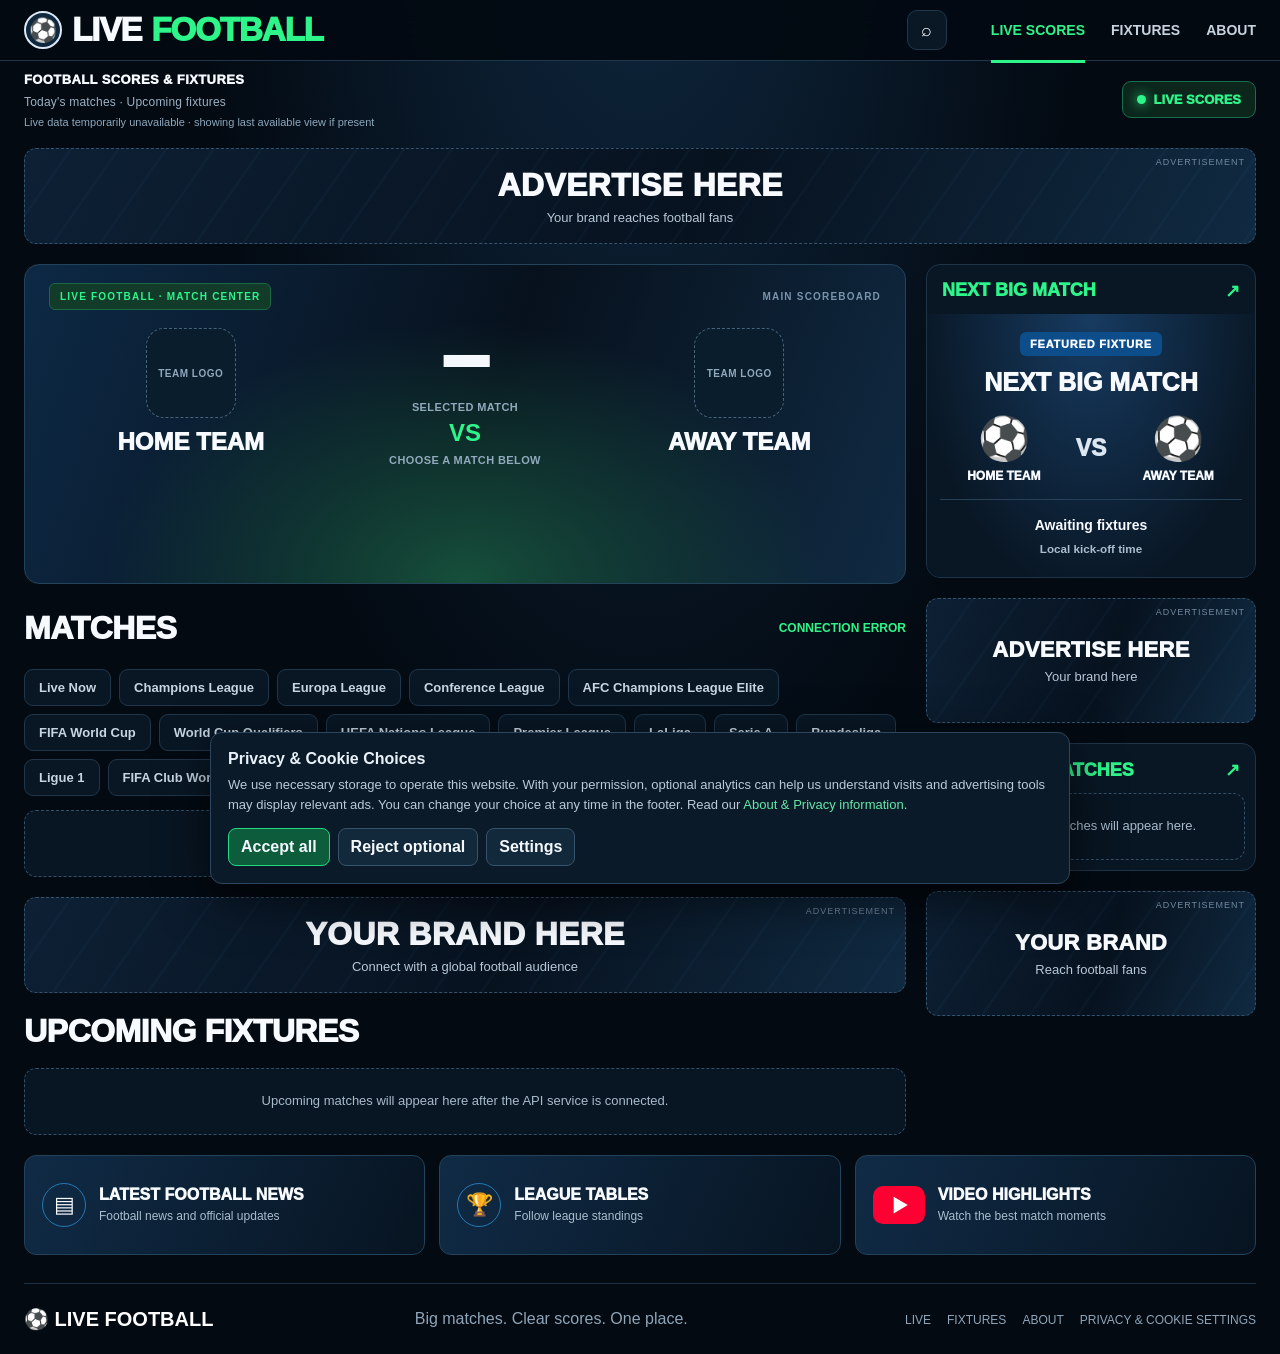
==== commit c3030964: "Rename LIVE_FOOTBALL_INDEX_EXACT_FIX.html to index.html" ====
--- a/index.html
+++ b/index.html
@@ -161,7 +161,7 @@
 
 
 /* Readability and pagination additions; existing layout and color system preserved. */
-.pagination button{min-width:88px}.promo.youtube-promo .promo-icon{display:grid;place-items:center;width:58px;height:44px;border-radius:0;background:transparent;color:#fff;font-size:0;border:0;flex:none}.promo.youtube-promo .promo-icon svg{width:58px;height:42px;display:block;overflow:visible}.section-head{margin-top:10px;margin-bottom:18px}.section-subtitle{line-height:1.4}
+.pagination button{min-width:88px}.promo.youtube-promo .promo-icon{display:grid;place-items:center;width:52px;height:38px;border-radius:10px;background:#ff0033;color:#fff;font-size:0;border:0;flex:none}.promo.youtube-promo .promo-icon svg{width:52px;height:38px;display:block}.section-head{margin-top:10px;margin-bottom:18px}.section-subtitle{line-height:1.4}.section-head#live h1{font-size:13px;font-weight:1000;letter-spacing:.4px;text-transform:uppercase;line-height:1.4}
 .fixture-date,.detail-chip,.api-status{font-size:13px}
 @media(max-width:760px){.fixture-date,.detail-chip,.api-status{font-size:12px}}
 
@@ -228,7 +228,7 @@
   <div class="section-head" id="live">
     <div class="section-heading-copy">
       <h1>Football Scores &amp; Fixtures</h1>
-      <div class="section-subtitle">Live scores · Today's matches · Upcoming fixtures</div>
+      <div class="section-subtitle">Today's matches · Upcoming fixtures</div>
       <div class="freshness" id="dataFreshness" aria-live="polite">Connecting to live match data…</div>
     </div>
     <div class="livepill"><i class="pulse"></i> LIVE SCORES</div>
@@ -317,7 +317,7 @@
   <div class="bottom-grid">
     <a class="promo" href="https://www.bbc.com/sport/football" target="_blank" rel="noopener noreferrer"><span class="promo-icon">▤</span><span><b>Latest Football News</b><small>Football news and official updates</small></span></a>
     <a class="promo" href="#fixtures"><span class="promo-icon">🏆</span><span><b>League Tables</b><small>Follow league standings</small></span></a>
-    <a class="promo youtube-promo" id="videoHighlightsLink" href="#live" aria-label="Video highlights on YouTube"><span class="promo-icon" aria-hidden="true"><svg viewBox="0 0 24 17" role="img" aria-label="YouTube"><path fill="#FF0033" d="M23.5 3.65a3 3 0 0 0-2.1-2.12C19.55 1 12 1 12 1S4.45 1 2.6 1.53A3 3 0 0 0 .5 3.65 31.2 31.2 0 0 0 0 8.5s0 3.9.5 5.85a3 3 0 0 0 2.1 2.12C4.45 17 12 17 12 17s7.55 0 9.4-.53a3 3 0 0 0 2.1-2.12A31.2 31.2 0 0 0 24 8.5s0-2.9-.5-4.85Z"/><path fill="#FFFFFF" d="M9.55 12.9V4.1l7.1 4.4-7.1 4.4Z" transform="translate(0 0) scale(1 .88) translate(0 1.1)"/></svg></span><span><b>VIDEO HIGHLIGHTS</b><small>Watch the best match moments</small></span></a>
+    <a class="promo youtube-promo" id="videoHighlightsLink" href="#live" aria-label="Video highlights on YouTube"><span class="promo-icon" aria-hidden="true"><svg viewBox="0 0 24 17" role="img" aria-label=""><path fill="#FFFFFF" d="M23.5 3.65a3 3 0 0 0-2.1-2.12C19.55 1 12 1 12 1S4.45 1 2.6 1.53A3 3 0 0 0 .5 3.65 31.2 31.2 0 0 0 0 8.5s0 3.9.5 5.85a3 3 0 0 0 2.1 2.12C4.45 17 12 17 12 17s7.55 0 9.4-.53a3 3 0 0 0 2.1-2.12A31.2 31.2 0 0 0 24 8.5s0-2.9-.5-4.85Z" style="fill:#ff0033"/><path fill="#FFFFFF" d="M9.55 4.7v7.7l6.5-3.85z"/></svg></span><span><b>VIDEO HIGHLIGHTS</b><small>Watch the best match moments</small></span></a>
   </div>
   <footer id="footer"><div class="footer-inner"><strong>⚽ LIVE FOOTBALL</strong><span>Big matches. Clear scores. One place.</span><span><a href="index.html#live">LIVE</a><a href="index.html#fixtures">FIXTURES</a><a href="about.html">ABOUT</a><a href="#privacy-settings" id="privacySettingsLink">PRIVACY &amp; COOKIE SETTINGS</a></span></div></footer>
 </main>
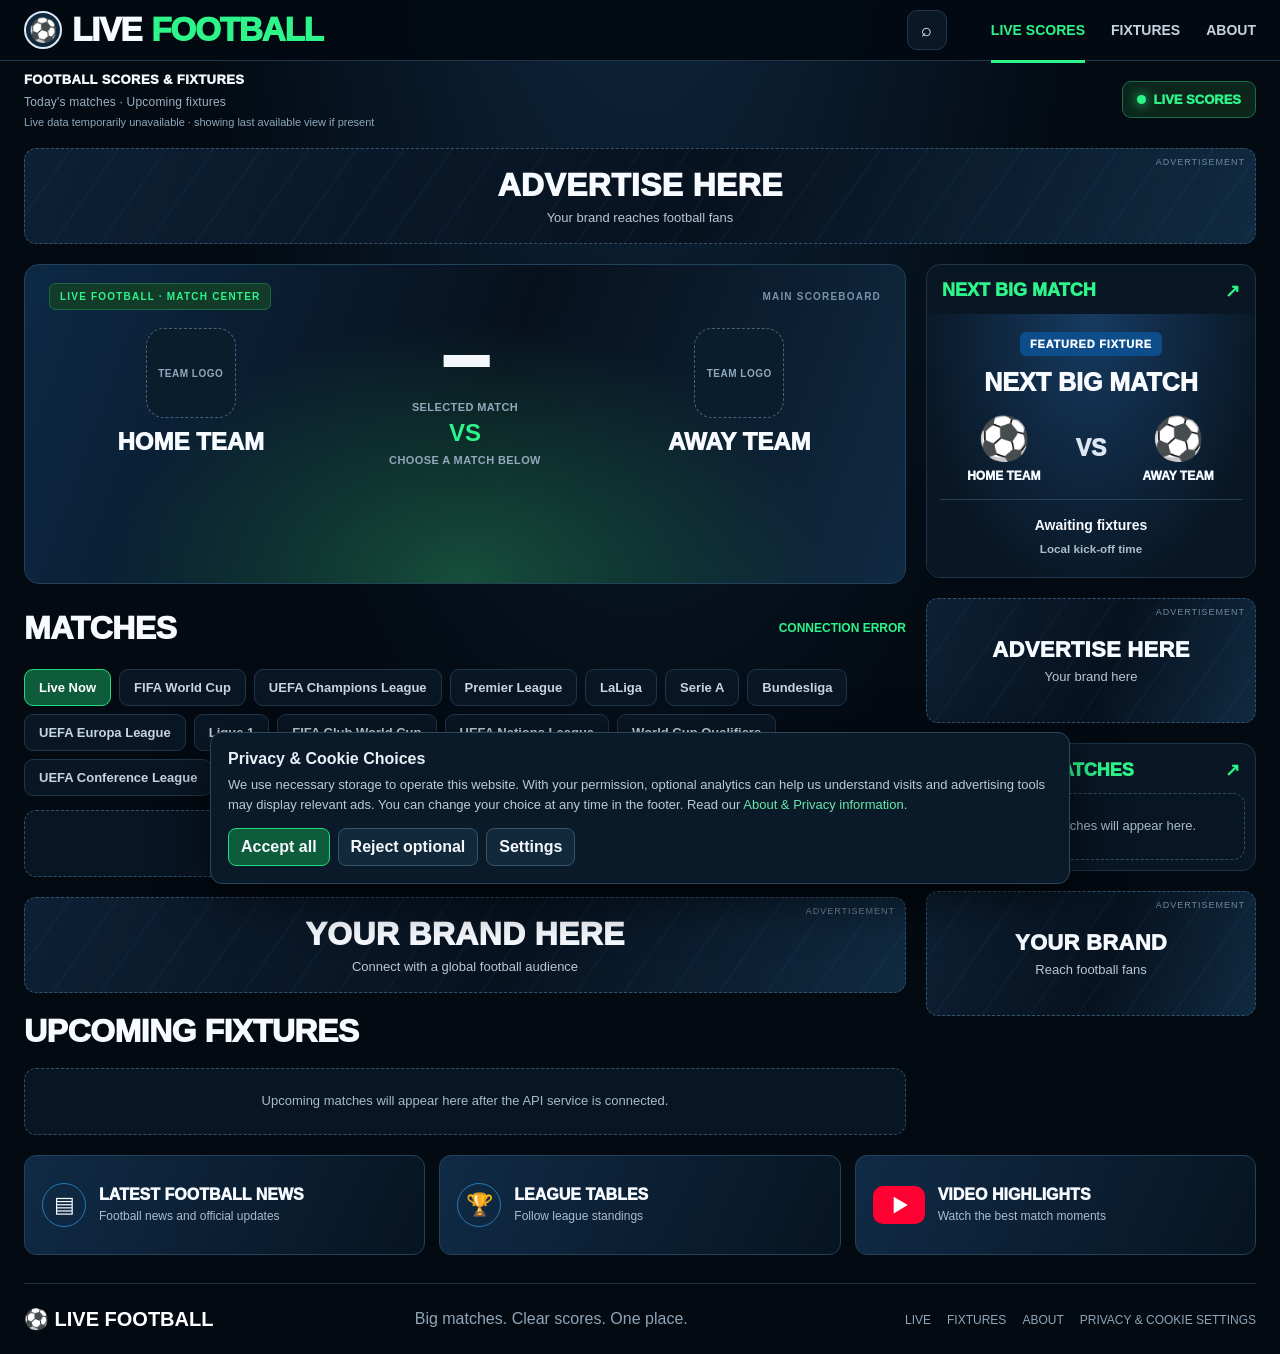
==== commit 666921d4: "Update fmt.Println message from 'Hello' to 'Goodbye'" ====
--- a/index.html
+++ b/index.html
@@ -71,6 +71,9 @@
 .filter{border:1px solid var(--line);border-radius:9px;background:#091725;color:#c6d5e2;padding:10px 14px;font-size:13px;font-weight:900;cursor:pointer}
 .filter.active,.filter:hover{background:#0d5c3c;border-color:#24d982;color:white}
 .match-list{display:grid;gap:9px}
+.date-group-header{display:flex;align-items:center;justify-content:space-between;padding:9px 14px;margin-top:6px;border:1px solid #1f3a52;border-left:3px solid var(--green);border-radius:9px;background:linear-gradient(90deg,#0c2135,#081523);color:var(--white);font-size:12px;font-weight:1000;letter-spacing:.8px;text-transform:uppercase}
+.date-group-header:first-child{margin-top:0}
+.date-group-header .date-badge{color:var(--green);font-size:11px;font-weight:900}
 .match-row{display:grid;grid-template-columns:90px minmax(0,1fr) 75px minmax(0,1fr) 28px;align-items:center;gap:12px;padding:15px 16px;border:1px solid #1a3043;border-radius:12px;background:linear-gradient(105deg,#0b1927,#08131f);min-width:0}
 .league{font-size:11px;line-height:1.3;color:#a7b7c6;font-weight:800}
 .league b{display:block;color:#f3f7fb;font-size:12px;margin-bottom:5px}
@@ -139,7 +142,6 @@
 .placeholder-row .mini-crest{width:28px;height:28px;border:1px dashed #45647c;border-radius:7px;display:grid;place-items:center;font-size:8px;color:#8fa8bc}
 @media(max-width:760px){.hero-slot{min-height:275px;padding:16px 10px}.hero-placeholder{grid-template-columns:1fr minmax(90px,.8fr) 1fr;gap:5px}.placeholder-crest{width:54px;height:54px;font-size:8px}.placeholder-team-name{font-size:clamp(12px,3vw,18px)}.placeholder-score>span{font-size:clamp(48px,12vw,70px)}.slot-size{font-size:8px}}
 
-
 /* Phase 2: API-driven match selection; layout and palette retained. */
 .match-row{font:inherit;color:inherit;text-align:left;width:100%;cursor:pointer;transition:border-color .15s,background .15s}
 .match-row:hover,.match-row:focus-visible{border-color:#2df58a;outline:none}
@@ -158,7 +160,6 @@
 .api-status.error{color:#ff9da8}.api-status.ok{color:#91cf6d}
 .featured-kickoff{font-size:13px;color:#b7c9d8;margin-top:12px}
 @media(max-width:760px){.team-logo{width:52px;height:52px}.match-row{grid-template-columns:58px minmax(0,1fr) 58px minmax(0,1fr);gap:6px}.match-row .arrow{display:none}.detail-line{font-size:10px}}
-
 
 /* Readability and pagination additions; existing layout and color system preserved. */
 .pagination button{min-width:88px}.promo.youtube-promo .promo-icon{display:grid;place-items:center;width:52px;height:38px;border-radius:10px;background:#ff0033;color:#fff;font-size:0;border:0;flex:none}.promo.youtube-promo .promo-icon svg{width:52px;height:38px;display:block}.section-head{margin-top:10px;margin-bottom:18px}.section-subtitle{line-height:1.4}.section-head#live h1{font-size:13px;font-weight:1000;letter-spacing:.4px;text-transform:uppercase;line-height:1.4}
@@ -202,9 +203,8 @@
 .side-fixture-button .fixture-time{justify-self:center;font-size:13px;color:var(--green)}
 @media(max-width:1000px){.match-row{grid-template-columns:minmax(0,1fr) 68px minmax(0,1fr) 16px;gap:8px}}
 @media(max-width:760px){.search-wrap{order:2;margin-left:auto}.search-wrap #siteSearch{position:absolute;top:67px;right:14px;z-index:20;width:min(78vw,320px);box-shadow:0 10px 25px #0008}.search-wrap #searchClear{position:absolute;top:67px;right:14px;z-index:21;width:32px;height:32px;min-width:32px;border:0;background:transparent}.topbar{position:relative}.match-row{grid-template-columns:minmax(0,1fr) 58px minmax(0,1fr);gap:6px;padding:13px 8px}.match-row .teamcell.home{grid-column:1;grid-row:2}.match-row .row-score{grid-column:2;grid-row:2;display:flex;flex-direction:column;align-items:center;justify-content:center;gap:4px;white-space:normal}
-.match-row .row-status{display:block;font-size:10px;line-height:1.3;font-weight:800;white-space:normal}.match-row .teamcell.away{grid-column:3;grid-row:2}.match-row .arrow{display:none}.match-row .teamcell{font-size:12px;gap:4px}.match-row .mini-logo{width:22px;height:22px}.match-row .teamlabel{max-width:none;overflow-wrap:anywhere}.hero-slot{padding:16px 10px}.featured-league{margin:12px 0 8px;font-size:12px}.next-feature .featured-league{margin:0 0 16px;font-size:12px;line-height:1.5}.hero-placeholder{grid-template-columns:minmax(0,1fr) minmax(82px,.8fr) minmax(0,1fr);gap:5px}.hero-placeholder .team-logo{width:52px;height:52px}.hero-placeholder .placeholder-team-name{font-size:clamp(12px,3vw,17px)}.hero-placeholder .placeholder-score>span{font-size:clamp(35px,9vw,56px)}.hero-placeholder .placeholder-score b{font-size:14px!important}.detail-line{font-size:12px}.side-fixture-button .fixture-teams{font-size:11px;gap:4px}.side-fixture-button .mini-logo{width:22px;height:22px}}
+.match-row .row-status{display:block;font-size:10px;line-height:1.3;font-weight:800;white-space:normal}.match-row .teamcell.away{grid-column:3;grid-row:2}.match-row .arrow{display:none}.match-row .teamcell{font-size:12px;gap:4px}.match-row .mini-logo{width:22px;height:22px}.match-row .teamlabel{max-width:none;overflow-wrap:anywhere}.hero-slot{padding:16px 10px}.featured-league{margin:12px 0 8px;font-size:12px}.next-feature .featured-league{margin:0 0 16px;font-size:12px;line-height:1.5}.hero-placeholder{grid-template-columns:minmax(0,1fr) minmax(82px,.8fr) minmax(0,1fr);gap:5px}.hero-placeholder .team-logo{width:52px;height:52px}.hero-placeholder .placeholder-team-name{font-size:clamp(12px,3vw,17px)}.hero-placeholder .placeholder-score>span{font-size:clamp(35px,9vw,56px)}.hero-placeholder .placeholder-score b{font-size:14px!important}.detail-line{font-size:12px}.side-fixture-button .fixture-teams{font-size:11px;gap:4px}.side-fixture-button .mini-logo{width:22px;height:22px}.date-group-header{padding:8px 10px;font-size:11px}}
 @media(max-width:420px){.match-row{grid-template-columns:minmax(0,1fr) 48px minmax(0,1fr);gap:4px;padding:11px 5px}.match-row .row-score{font-size:15px;padding:8px 1px}.match-row .row-status{font-size:9px}.match-row .teamcell{font-size:10px}.match-row .mini-logo{width:18px;height:18px}.hero-placeholder{grid-template-columns:minmax(0,1fr) minmax(70px,.72fr) minmax(0,1fr)}.hero-placeholder .placeholder-team-name{font-size:11px}.hero-placeholder .placeholder-score>span{font-size:34px}.side-fixture-button .fixture-teams{font-size:10px}}
-
 </style>
 </head>
 <body>
@@ -257,24 +257,24 @@
         <h2 style="margin:0">Matches</h2>
         <span id="matchCount" style="color:var(--green);font-size:12px;font-weight:900">LOADING MATCHES</span>
       </div>
+      <!-- 1. Live Now + 15 Competition Tabs in exact prestige order -->
       <div class="filterbar" aria-label="Competition filters">
-        <button class="filter" type="button" data-filter="live" aria-pressed="false">Live Now</button>
-        <button class="filter" type="button" data-filter="2" aria-pressed="false">Champions League</button>
-        <button class="filter" type="button" data-filter="3" aria-pressed="false">Europa League</button>
-        <button class="filter" type="button" data-filter="848" aria-pressed="false">Conference League</button>
-        <button class="filter" type="button" data-filter="afc-elite" aria-pressed="false">AFC Champions League Elite</button>
+        <button class="filter active" type="button" data-filter="live" aria-pressed="true">Live Now</button>
         <button class="filter" type="button" data-filter="world-cup" aria-pressed="false">FIFA World Cup</button>
-        <button class="filter" type="button" data-filter="world-cup-qualifiers" aria-pressed="false">World Cup Qualifiers</button>
-        <button class="filter" type="button" data-filter="nations-league" aria-pressed="false">UEFA Nations League</button>
+        <button class="filter" type="button" data-filter="2" aria-pressed="false">UEFA Champions League</button>
         <button class="filter" type="button" data-filter="39" aria-pressed="false">Premier League</button>
         <button class="filter" type="button" data-filter="140" aria-pressed="false">LaLiga</button>
         <button class="filter" type="button" data-filter="135" aria-pressed="false">Serie A</button>
         <button class="filter" type="button" data-filter="78" aria-pressed="false">Bundesliga</button>
+        <button class="filter" type="button" data-filter="3" aria-pressed="false">UEFA Europa League</button>
         <button class="filter" type="button" data-filter="61" aria-pressed="false">Ligue 1</button>
         <button class="filter" type="button" data-filter="club-world-cup" aria-pressed="false">FIFA Club World Cup</button>
+        <button class="filter" type="button" data-filter="nations-league" aria-pressed="false">UEFA Nations League</button>
+        <button class="filter" type="button" data-filter="world-cup-qualifiers" aria-pressed="false">World Cup Qualifiers</button>
+        <button class="filter" type="button" data-filter="848" aria-pressed="false">UEFA Conference League</button>
+        <button class="filter" type="button" data-filter="afc-elite" aria-pressed="false">AFC Champions League Elite</button>
+        <button class="filter" type="button" data-filter="women" aria-pressed="false">Women’s Football</button>
         <button class="filter" type="button" data-filter="other" aria-pressed="false">Other Competitions</button>
-        <button class="filter" type="button" data-filter="women" aria-pressed="false">Women’s Football</button>
-        <button class="filter active" type="button" data-filter="all" aria-pressed="true">All Matches</button>
       </div>
       <div class="match-list" id="matchList"><div class="empty-state">The match list will appear here when the secure API service is connected.</div></div>
 
@@ -321,7 +321,6 @@
   </div>
   <footer id="footer"><div class="footer-inner"><strong>⚽ LIVE FOOTBALL</strong><span>Big matches. Clear scores. One place.</span><span><a href="index.html#live">LIVE</a><a href="index.html#fixtures">FIXTURES</a><a href="about.html">ABOUT</a><a href="#privacy-settings" id="privacySettingsLink">PRIVACY &amp; COOKIE SETTINGS</a></span></div></footer>
 </main>
-
 
 <script src="app-config.js"></script>
 <script>
@@ -336,280 +335,788 @@
   const featured = document.getElementById('featuredMatch');
   const countEl = document.getElementById('matchCount');
   const nextBig = document.getElementById('nextBigMatch');
-  const PAGE_SIZE = 10;
-  let matches = [], selectedMatchId = null, activeFilter = 'all', currentPage = 1, selectedMatchManual = false;
-  const eventsByFixture = new Map(), eventsRequested = new Set();
-  const LIVE = new Set(['1H','HT','2H','ET','BT','P','LIVE','INT']);
-  const DONE = new Set(['FT','AET','PEN','AWD','WO']);
-  const BIG_TEAMS = ['manchester city','manchester united','liverpool','arsenal','chelsea','tottenham','real madrid','barcelona','atletico madrid','bayern munich','borussia dortmund','inter','inter milan','ac milan','juventus','paris saint-germain','psg','napoli','ajax','benfica','porto','flamengo','boca juniors','river plate'];
-  const BIG_LEAGUES = new Set([1,2,3,848,39,140,135,78,61,45,48,143,94,88,253,307,98,262,71,72,128,239,556,11,12,15,16,17,18,531,525,526,960,9,10,848,103,307]);
-  const TOP_LEAGUE_ORDER = [39,140,2,135,78,61,3,848,307,253,94,88,45,48,143,1,15,16,17,18,11,12,9,10,103,71,72,128,239,556,531,525,526,960,8141];
-  const VENUE_ZONES = {'england':'Europe/London','scotland':'Europe/London','wales':'Europe/London','northern ireland':'Europe/London','spain':'Europe/Madrid','italy':'Europe/Rome','germany':'Europe/Berlin','france':'Europe/Paris','portugal':'Europe/Lisbon','netherlands':'Europe/Amsterdam','belgium':'Europe/Brussels','turkey':'Europe/Istanbul','saudi-arabia':'Asia/Riyadh','saudi arabia':'Asia/Riyadh','japan':'Asia/Tokyo','south-korea':'Asia/Seoul','south korea':'Asia/Seoul','china':'Asia/Shanghai','australia':'Australia/Sydney','brazil':'America/Sao_Paulo','argentina':'America/Argentina/Buenos_Aires','mexico':'America/Mexico_City','usa':'America/New_York','united states':'America/New_York','canada':'America/Toronto','poland':'Europe/Warsaw','ukraine':'Europe/Kyiv','greece':'Europe/Athens','switzerland':'Europe/Zurich','austria':'Europe/Vienna','denmark':'Europe/Copenhagen','sweden':'Europe/Stockholm','norway':'Europe/Oslo','croatia':'Europe/Zagreb','czech republic':'Europe/Prague','czechia':'Europe/Prague','russia':'Europe/Moscow','qatar':'Asia/Qatar','united arab emirates':'Asia/Dubai','india':'Asia/Kolkata'};
-  const esc = v => String(v ?? '').replace(/[&<>"']/g, c => ({'&':'&amp;','<':'&lt;','>':'&gt;','"':'&quot;',"'":'&#39;'}[c]));
-  const teamLogo = (team, cls='mini-logo') => team?.logo ? `<img class="${cls}" src="${esc(team.logo)}" alt="" loading="lazy" onerror="this.style.visibility='hidden'">` : '<span class="mini-crest">⚽</span>';
+
+  // Har bir sahifada 5 tadan uchrashuv ko'rsatiladi (ham tablarda, ham Upcoming Fixturesda)
+  const PAGE_SIZE = 5;
+  const SIDEBAR_LIMIT = 5;
+
+  let matches = [];
+  let selectedMatchId = null;
+  let autoHeroId = null;
+  let nextBigMatchId = null;
+  let activeFilter = 'live';
+  let userClickedTab = false;
+  let currentPage = 1;
+  let fixturePage = 1;
+  let selectedMatchManual = false;
+
+  const eventsByFixture = new Map();
+  const eventsRequested = new Set();
+  const LIVE = new Set(['1H', 'HT', '2H', 'ET', 'BT', 'P', 'LIVE', 'INT']);
+  const DONE = new Set(['FT', 'AET', 'PEN', 'AWD', 'WO']);
+
+  // Foydalanuvchining brauzeridagi mahalliy vaqt mintaqasi
+  const USER_TZ = (() => {
+    try { return Intl.DateTimeFormat().resolvedOptions().timeZone || undefined; }
+    catch (_) { return undefined; }
+  })();
+
+  const esc = v => String(v ?? '').replace(/[&<>"']/g, c => ({ '&': '&amp;', '<': '&lt;', '>': '&gt;', '"': '&quot;', "'": '&#39;' }[c]));
+  const teamLogo = (team, cls = 'mini-logo') => team?.logo ? `<img class="${cls}" src="${esc(team.logo)}" alt="" loading="lazy" onerror="this.style.visibility='hidden'">` : '<span class="mini-crest">⚽</span>';
   const isLive = m => LIVE.has(m?.fixture?.status?.short);
-  const isDone = m => DONE.has(m?.fixture?.status?.short) || ['PST','CANC','ABD','SUSP'].includes(m?.fixture?.status?.short);
+  const isDone = m => DONE.has(m?.fixture?.status?.short) || ['PST', 'CANC', 'ABD', 'SUSP'].includes(m?.fixture?.status?.short);
   const kickoff = m => new Date(m?.fixture?.date || 0).getTime();
-  const localDate = value => value ? new Date(value).toLocaleDateString('en-GB',{day:'2-digit',month:'short',year:'numeric'}) : 'Date TBC';
-  const localTime = value => value ? new Date(value).toLocaleTimeString('en-GB',{hour:'2-digit',minute:'2-digit'}) : 'TBC';
-  const localDayKey = value => { const d = new Date(value); return `${d.getFullYear()}-${String(d.getMonth()+1).padStart(2,'0')}-${String(d.getDate()).padStart(2,'0')}`; };
-  const todayKey = () => localDayKey(Date.now());
-  const isTodayLocal = m => m?.fixture?.date && localDayKey(m.fixture.date) === todayKey();
-  const isWomen = m => {
-    const league = String(m?.league?.name || '').toLowerCase();
-    const country = String(m?.league?.country || '').toLowerCase();
-    const text = `${league} ${country}`;
-    return /\b(women|woman|women's|womens|female|feminine|féminine|femminile|frauen|damen|dames|ladies|girls|女子|女足)\b/i.test(text) || /\b(wsl|liga f|nwsl|damallsvenskan|toppserien|frauen-bundesliga|women's super league)\b/i.test(league);
-  };
+
+  // Faqat tashrif buyuruvchining mahalliy vaqti va sanasi
+  const localDate = value => {
+    if (!value) return 'Date TBC';
+    const d = new Date(value);
+    if (Number.isNaN(d.getTime())) return 'Date TBC';
+    return d.toLocaleDateString('en-GB', {
+      day: '2-digit',
+      month: 'short',
+      year: 'numeric',
+      ...(USER_TZ ? { timeZone: USER_TZ } : {})
+    });
+  };
+  const localTime = value => {
+    if (!value) return 'TBC';
+    const d = new Date(value);
+    if (Number.isNaN(d.getTime())) return 'TBC';
+    return d.toLocaleTimeString('en-GB', {
+      hour: '2-digit',
+      minute: '2-digit',
+      hour12: false,
+      ...(USER_TZ ? { timeZone: USER_TZ } : {})
+    });
+  };
+  const localDayKey = value => {
+    if (!value) return '9999-99-99';
+    const d = new Date(value);
+    if (Number.isNaN(d.getTime())) return '9999-99-99';
+    const parts = new Intl.DateTimeFormat('en-CA', {
+      year: 'numeric',
+      month: '2-digit',
+      day: '2-digit',
+      ...(USER_TZ ? { timeZone: USER_TZ } : {})
+    }).formatToParts(d);
+    const y = parts.find(p => p.type === 'year')?.value || '9999';
+    const m = parts.find(p => p.type === 'month')?.value || '99';
+    const day = parts.find(p => p.type === 'day')?.value || '99';
+    return `${y}-${m}-${day}`;
+  };
+
   const leagueId = m => Number(m?.league?.id || 0);
   const leagueName = m => String(m?.league?.name || '').toLowerCase().trim();
-  const isSaudi = m => /saudi pro league|pro league/i.test(String(m?.league?.name||'')) && /saudi/i.test(String(m?.league?.country||''));
+  const leagueCountry = m => String(m?.league?.country || '').toLowerCase().trim();
+
+  // Yoshlar, dublyorlar va U21/U19/PL2 o'yinlarini aniqlash (asosiy ligalarga aralashmasligi uchun)
+  const isYouthOrReserve = m => {
+    const lName = leagueName(m);
+    const hName = String(m?.teams?.home?.name || '').toLowerCase();
+    const aName = String(m?.teams?.away?.name || '').toLowerCase();
+    const combined = `${lName} ${hName} ${aName}`;
+    return /\b(u-?17|u-?18|u-?19|u-?20|u-?21|u-?23|youth|academy|reserve|reserves|premier league 2|division one|division two|professional development|pl2|primavera|jong)\b/i.test(combined);
+  };
+
+  // 14. Women's Football tekshiruvi
+  const isWomen = m => {
+    const lName = leagueName(m);
+    const cName = leagueCountry(m);
+    const hName = String(m?.teams?.home?.name || '').toLowerCase();
+    const aName = String(m?.teams?.away?.name || '').toLowerCase();
+    const text = `${lName} ${cName} ${hName} ${aName}`;
+    return /\b(women|woman|women's|womens|female|feminine|féminine|femminile|frauen|damen|dames|ladies|girls|女子|女足)\b/i.test(text) ||
+      /\b(wsl|liga f|nwsl|damallsvenskan|toppserien|frauen-bundesliga|women's super league)\b/i.test(lName);
+  };
+
   const isWorldCupQualifiers = m => {
-    const name=leagueName(m);
-    return /world cup.*qualif|qualif.*world cup|world cup qualification|wc qualification|world cup qualifying/.test(name);
-  };
-  const isNationsLeague = m => /uefa nations league|nations league/.test(leagueName(m));
+    if (isWomen(m) || isYouthOrReserve(m)) return false;
+    const id = leagueId(m);
+    const name = leagueName(m);
+    return [29, 30, 31, 32, 33, 34, 37].includes(id) ||
+      /world cup.*qualif|qualif.*world cup|world cup qualification|wc qualification|world cup qualifying/i.test(name);
+  };
+
+  const isFifaWorldCupFinals = m => {
+    if (isWomen(m) || isYouthOrReserve(m) || isWorldCupQualifiers(m)) return false;
+    const id = leagueId(m);
+    const name = leagueName(m);
+    return id === 1 || ((name === 'fifa world cup' || name === 'world cup' || name.includes('fifa world cup')) && !/club|qualif/i.test(name));
+  };
+
+  const isUefaChampionsLeague = m => {
+    if (isWomen(m) || isYouthOrReserve(m)) return false;
+    const id = leagueId(m);
+    const name = leagueName(m);
+    return id === 2 || (/^(uefa )?champions league$/i.test(name) && !/afc|caf|concacaf|ofc/i.test(name));
+  };
+
+  const isPremierLeague = m => {
+    if (isWomen(m) || isYouthOrReserve(m)) return false;
+    const id = leagueId(m);
+    const name = leagueName(m);
+    const country = leagueCountry(m);
+    return id === 39 || (name === 'premier league' && country === 'england');
+  };
+
+  const isLaLiga = m => {
+    if (isWomen(m) || isYouthOrReserve(m)) return false;
+    const id = leagueId(m);
+    const name = leagueName(m);
+    const country = leagueCountry(m);
+    return id === 140 || ((name === 'la liga' || name === 'laliga' || name === 'primera división' || name === 'primera division') && country === 'spain');
+  };
+
+  const isSerieA = m => {
+    if (isWomen(m) || isYouthOrReserve(m)) return false;
+    const id = leagueId(m);
+    const name = leagueName(m);
+    const country = leagueCountry(m);
+    return id === 135 || (name === 'serie a' && country === 'italy');
+  };
+
+  const isBundesliga = m => {
+    if (isWomen(m) || isYouthOrReserve(m)) return false;
+    const id = leagueId(m);
+    const name = leagueName(m);
+    const country = leagueCountry(m);
+    return id === 78 || (name === 'bundesliga' && country === 'germany');
+  };
+
+  const isUefaEuropaLeague = m => {
+    if (isWomen(m) || isYouthOrReserve(m)) return false;
+    const id = leagueId(m);
+    const name = leagueName(m);
+    return id === 3 || (/^(uefa )?europa league$/i.test(name) && !/conference/i.test(name));
+  };
+
+  const isLigue1 = m => {
+    if (isWomen(m) || isYouthOrReserve(m)) return false;
+    const id = leagueId(m);
+    const name = leagueName(m);
+    const country = leagueCountry(m);
+    return id === 61 || (name === 'ligue 1' && country === 'france');
+  };
+
+  const isFifaClubWorldCup = m => {
+    if (isWomen(m) || isYouthOrReserve(m)) return false;
+    const id = leagueId(m);
+    const name = leagueName(m);
+    return [15, 8141, 1168].includes(id) || /fifa club world cup|club world cup|fifa intercontinental cup/i.test(name);
+  };
+
+  const isNationsLeague = m => {
+    if (isWomen(m) || isYouthOrReserve(m)) return false;
+    const id = leagueId(m);
+    const name = leagueName(m);
+    return id === 5 || (/uefa nations league|nations league/i.test(name) && !/concacaf|africa/i.test(name));
+  };
+
+  const isUefaConferenceLeague = m => {
+    if (isWomen(m) || isYouthOrReserve(m)) return false;
+    const id = leagueId(m);
+    const name = leagueName(m);
+    return id === 848 || /conference league/i.test(name);
+  };
+
   const isAfcChampionsElite = m => {
-    const name=leagueName(m);
-    return /afc champions league elite/.test(name) || (leagueId(m)===17 && /afc champions league/.test(name) && !/two|women/.test(name));
-  };
-  const isFifaClubWorldCup = m => /fifa club world cup|club world cup/.test(leagueName(m)) || leagueId(m)===8141;
-  const isFifaWorldCupFinals = m => {
-    const name=leagueName(m);
-    return (name==='fifa world cup' || name==='world cup' || name.includes('fifa world cup finals')) && !isWorldCupQualifiers(m);
-  };
-  const hasBigTeam = m => { const pair = `${m?.teams?.home?.name||''} ${m?.teams?.away?.name||''}`.toLowerCase(); return BIG_TEAMS.some(t => pair.includes(t)); };
-  // Competition priority is an explicit editorial hierarchy, not a guessed API rating.
-  // Official confederation competitions come first; leading domestic leagues follow.
-  const competitionTier = m => {
-    const id=leagueId(m), name=String(m?.league?.name||'').toLowerCase(), country=String(m?.league?.country||'').toLowerCase();
-    if (/women|female|feminine|frauen|damen|ladies|girls|女子|女足|u17|u18|u19|u20|u21|youth|academy|reserve|friendly|friendlies/.test(name)) return 7;
-    if (/fifa world cup|world cup|uefa european championship|european championship|\beuro\b|copa america|africa cup of nations|afcon|afc asian cup|olympic football|fifa intercontinental cup|fifa club world cup/.test(name)) return 0;
-    if (/uefa champions league|copa libertadores|afc champions league elite|caf champions league|concacaf champions cup|concacaf champions league/.test(name)) return 1;
-    if (/uefa europa league|copa sudamericana|uefa conference league|conference league|afc champions league two|afc cup|caf confederation cup|concacaf central american cup/.test(name)) return 2;
-    if (/nations league|world cup qualification|world cup qualifiers|european qualifiers|uefa qualifying|afc asian cup qualification|africa cup of nations qualification|international cup/.test(name)) return 2;
-    if (/gold cup|afc asian cup|africa cup of nations|copa america|european championship|euro 20|world cup/.test(name)) return 0;
-    if (/premier league/.test(name) && /england/.test(country)) return 3;
-    if (/laliga|la liga|serie a|bundesliga|ligue 1|eredivisie|primeira liga|premier league|championship/.test(name) && /england|spain|italy|germany|france|netherlands|portugal/.test(country)) return 3;
-    if (/fa cup|copa del rey|coppa italia|dfb pokal|coupe de france|efl cup|league cup|super cup/.test(name) && /england|spain|italy|germany|france/.test(country)) return 4;
-    if ([39,140,135,78,61,94,88].includes(id)) return 3;
-    if (/brasileirao|serie a|primera division|liga profesional|major league soccer|mls|saudi pro league|pro league|j1 league|k league 1|liga mx|a-league|super league/.test(name)) return 4;
-    if (/world cup|champions league|continental|cup|league|division|liga|ligue|serie|premier/.test(name)) return 5;
-    return 6;
-  };
-  const prestige = m => {
-    const tier=competitionTier(m), name=String(m?.league?.name||'').toLowerCase(), round=String(m?.league?.round||'').toLowerCase();
-    let score=[1000,900,800,700,580,420,250,0][tier] ?? 250;
-    if (tier===3) {
-      if (/premier league/.test(name) && /england/.test(String(m?.league?.country||'').toLowerCase())) score+=50;
-      else if (/serie a/.test(name) && /italy/.test(String(m?.league?.country||'').toLowerCase())) score+=46;
-      else if (/la liga|laliga/.test(name)) score+=44;
-      else if (/bundesliga/.test(name)) score+=42;
-      else if (/ligue 1/.test(name)) score+=40;
-      else if (/primeira liga/.test(name)) score+=28;
-      else if (/eredivisie/.test(name)) score+=26;
-    }
-    if (/final/.test(round)) score+=45;
-    else if (/semi.?final/.test(round)) score+=35;
-    else if (/quarter.?final/.test(round)) score+=25;
-    else if (/play.?off|knockout/.test(round)) score+=18;
-    if (/group|league phase/.test(round) && tier<=2) score+=5;
-    if (hasBigTeam(m)) score+=8;
-    if (/friendly|reserve|u17|u18|u19|u20|u21|youth|academy/.test(name)) score-=100;
-    return score;
-  };
-  const isMajor = m => competitionTier(m)<=3;
-  const statusLabel = m => { const s=m?.fixture?.status||{}, c=s.short||'NS'; if(LIVE.has(c)) return c==='HT'?'HALF-TIME':`${c==='P'?'PENALTIES':'LIVE'}${s.elapsed!=null?` · ${s.elapsed}${s.extra?`+${s.extra}`:''}′`:''}`; if(DONE.has(c)) return c==='FT'?'FULL TIME':c==='AET'?'AFTER EXTRA TIME':c==='PEN'?'PENALTIES · FT':s.long||'FINISHED'; if(c==='PST')return 'POSTPONED'; if(c==='CANC')return 'CANCELLED'; if(c==='SUSP')return 'SUSPENDED'; return `${localTime(m?.fixture?.date)} · ${localDate(m?.fixture?.date)}`; };
-  const scoreLabel = m => { const h=m?.goals?.home,a=m?.goals?.away; return h===null||h===undefined||a===null||a===undefined?'VS':`${h} - ${a}`; };
-  const venueZone = m => {
-    const country=String(m?.league?.country||'').toLowerCase().trim();
-    const city=String(m?.fixture?.venue?.city||'').toLowerCase().trim();
-    const cityZones=[
-      [['vancouver'], 'America/Vancouver'],[['victoria'], 'America/Vancouver'],[['calgary','edmonton'], 'America/Edmonton'],[['winnipeg'], 'America/Winnipeg'],[['toronto','ottawa','montreal','hamilton'], 'America/Toronto'],[['halifax'], 'America/Halifax'],
-      [['los angeles','seattle','portland','san francisco','san diego'], 'America/Los_Angeles'],[['dallas','houston','austin','chicago','st. louis','saint louis','minneapolis','nashville','kansas city','new orleans'], 'America/Chicago'],[['denver','salt lake city'], 'America/Denver'],[['phoenix'], 'America/Phoenix'],[['new york','new jersey','miami','atlanta','orlando','charlotte','boston','philadelphia','columbus','cincinnati','washington','baltimore','detroit','tampa'], 'America/New_York'],
-      [['mexico city','guadalajara','monterrey','puebla','leon'], 'America/Mexico_City'],[['tijuana'], 'America/Tijuana'],[['hermosillo'], 'America/Hermosillo'],[['cancun'], 'America/Cancun'],
-      [['sydney','melbourne','brisbane','canberra'], 'Australia/Sydney'],[['adelaide'], 'Australia/Adelaide'],[['perth'], 'Australia/Perth'],[['darwin'], 'Australia/Darwin'],[['auckland'], 'Pacific/Auckland'],
-      [['sao paulo','rio de janeiro','belo horizonte','brasilia','curitiba','porto alegre'], 'America/Sao_Paulo'],[['manaus'], 'America/Manaus']
-    ];
-    for(const [names,zone] of cityZones) if(names.some(name=>city.includes(name))) return zone;
-    const multiZoneCountries=new Set(['usa','united states','canada','mexico','brazil','australia']);
-    if(multiZoneCountries.has(country)) return null;
-    return VENUE_ZONES[country]||VENUE_ZONES[country.replaceAll(' ','-')]||null;
-  };
-  const venueDateTime = m => { const zone=venueZone(m); if(!zone||!m?.fixture?.date)return 'Venue date/time unavailable'; try{const d=new Date(m.fixture.date);return `${d.toLocaleDateString('en-GB',{day:'2-digit',month:'short',year:'numeric',timeZone:zone})} · ${d.toLocaleTimeString('en-GB',{hour:'2-digit',minute:'2-digit',timeZone:zone})} · ${zone.replaceAll('_',' ')}`;}catch{return 'Venue date/time unavailable';} };
-  const matchGroup = m => isLive(m)?0:(!isDone(m)&&kickoff(m)>Date.now()?1:2);
-  const sortedMatches = list => [...list].sort((a,b)=>prestige(b)-prestige(a)||matchGroup(a)-matchGroup(b)||kickoff(a)-kickoff(b));
-  function renderFeatured(m, manuallySelected=false) {
-    if(!m){featured.innerHTML='<div class="empty-state featured-empty"><strong>No major match right now</strong><span>Check upcoming fixtures for the next big game.</span></div>';return;}
-    const h=m.teams?.home||{},a=m.teams?.away||{},f=m.fixture||{},l=m.league||{},live=isLive(m),done=isDone(m),status=(isLive(m)||isDone(m))?statusLabel(m):'KICK-OFF PENDING',venue=[f.venue?.name,f.venue?.city].filter(Boolean).join(' · ');
-    const goalEvents=eventsByFixture.get(Number(f.id))||[];
-    const scorerMarkup=(teamId)=>{const goals=goalEvents.filter(e=>String(e?.type||'').toLowerCase()==='goal'&&String(e?.team?.id)===String(teamId));if(!goals.length)return '';const lines=goals.map(e=>{const scorer=e.player?.name;const minute=e.time?.elapsed!=null?`${esc(e.time.elapsed)}${e.time?.extra?`+${esc(e.time.extra)}`:''}′`:'';if(!scorer&&!minute)return '';return `<span>${scorer?esc(scorer):''}${scorer&&minute?' · ':''}${minute}</span>`}).filter(Boolean).join('');return lines?`<div class="scorers">${lines}</div>`:'';};
-    const localKickoff=`${localDate(f.date)} · ${localTime(f.date)}`;
-    const venueTime=venueDateTime(m);
-    const venueZoneAvailable=!venueTime.includes('unavailable');
-    featured.innerHTML=`<div class="featured-league">${esc(l.name||'Football')}${l.round?` · ${esc(l.round)}`:''}</div><div class="hero-placeholder"><div class="placeholder-team">${h.logo?`<img class="team-logo" src="${esc(h.logo)}" alt="${esc(h.name||'Home team')} logo">`:'<div class="placeholder-crest">⚽</div>'}<div class="placeholder-team-name">${esc(h.name||'Home team')}</div>${scorerMarkup(h.id)}</div><div class="placeholder-score"><span>${esc(scoreLabel(m))}</span><b style="color:${live?'var(--green)':done?'#b9c9d7':'#f4f8fc'}">${esc(status)}</b><small class="featured-date">${esc(localKickoff)}<span style="display:block;margin-top:2px;font-size:9px;letter-spacing:.7px;text-transform:uppercase">Your local time</span></small></div><div class="placeholder-team">${a.logo?`<img class="team-logo" src="${esc(a.logo)}" alt="${esc(a.name||'Away team')} logo">`:'<div class="placeholder-crest">⚽</div>'}<div class="placeholder-team-name">${esc(a.name||'Away team')}</div>${scorerMarkup(a.id)}</div></div>${venue?`<div class="featured-venue">${esc(venue)}${venueZoneAvailable?`<small>Stadium local time: ${esc(venueTime)}</small>`:''}</div>`:''}`;
-  }
-  function renderRow(m, selected=false) {
-    const f=m.fixture||{},l=m.league||{},h=m.teams?.home||{},a=m.teams?.away||{},live=isLive(m),done=isDone(m),id=Number(f.id);
-    const dateTime=live?statusLabel(m):done?statusLabel(m):`${localDate(f.date)} · ${localTime(f.date)}`;
-    return `<button type="button" class="match-row${selected?' selected':''}" data-match-id="${id}" aria-pressed="${selected?'true':'false'}" title="Show ${esc(h.name)} vs ${esc(a.name)} in the main scoreboard"><div class="league"><b>${esc(l.name||'Football')}</b></div><div class="teamcell home">${teamLogo(h)}<span class="teamlabel">${esc(h.name||'Home')}</span></div><div class="row-score${live?' live':''}"><span>${esc(scoreLabel(m))}</span><small class="row-status" style="color:${live?'var(--green)':done?'#b9c9d7':'#b8c8d6'}">${esc(dateTime)}</small></div><div class="teamcell away"><span class="teamlabel">${esc(a.name||'Away')}</span>${teamLogo(a)}</div><div class="arrow">›</div></button>`;
-  }
+    if (isWomen(m) || isYouthOrReserve(m)) return false;
+    const id = leagueId(m);
+    const name = leagueName(m);
+    return /afc champions league elite/i.test(name) || (id === 17 && /afc champions league/i.test(name) && !/two/i.test(name));
+  };
+
+  // ============================================================================
+  // 1-15 LIGALAR IYERARXIYASI (Foydalanuvchi belgilagan qat'iy tartibda)
+  // ============================================================================
+  const COMPETITION_ORDER = [
+    { rank: 1,  key: 'world-cup',            test: isFifaWorldCupFinals },
+    { rank: 2,  key: '2',                    test: isUefaChampionsLeague },
+    { rank: 3,  key: '39',                   test: isPremierLeague },
+    { rank: 4,  key: '140',                  test: isLaLiga },
+    { rank: 5,  key: '135',                  test: isSerieA },
+    { rank: 6,  key: '78',                   test: isBundesliga },
+    { rank: 7,  key: '3',                    test: isUefaEuropaLeague },
+    { rank: 8,  key: '61',                   test: isLigue1 },
+    { rank: 9,  key: 'club-world-cup',       test: isFifaClubWorldCup },
+    { rank: 10, key: 'nations-league',       test: isNationsLeague },
+    { rank: 11, key: 'world-cup-qualifiers', test: isWorldCupQualifiers },
+    { rank: 12, key: '848',                  test: isUefaConferenceLeague },
+    { rank: 13, key: 'afc-elite',            test: isAfcChampionsElite },
+    { rank: 14, key: 'women',                test: isWomen },
+    { rank: 15, key: 'other',                test: () => true }
+  ];
+
+  function getCompetitionInfo(m) {
+    for (const item of COMPETITION_ORDER) {
+      if (item.test(m)) return item;
+    }
+    return COMPETITION_ORDER[14];
+  }
+
+  // ============================================================================
+  // JAMOALAR NUFUZI (TIER-LIST REYTINGI)
+  // ============================================================================
+  const TEAM_PRESTIGE = {
+    // Tier S (95-100 ball)
+    'real madrid': 100, 'barcelona': 100, 'manchester city': 100, 'man city': 100,
+    'arsenal': 100, 'liverpool': 100, 'bayern munich': 100, 'bayern münchen': 100,
+    'paris saint-germain': 100, 'paris saint germain': 100, 'psg': 100,
+    'inter': 98, 'inter milan': 98, 'internazionale': 98, 'ac milan': 96, 'milan': 96,
+    'juventus': 96, 'chelsea': 95, 'manchester united': 95, 'man united': 95,
+    'atletico madrid': 95, 'atlético madrid': 95,
+    // Top terma jamoalar
+    'argentina': 100, 'france': 100, 'spain': 100, 'england': 100, 'brazil': 100,
+    'germany': 96, 'portugal': 96, 'netherlands': 92, 'italy': 92,
+
+    // Tier A (75-88 ball)
+    'borussia dortmund': 88, 'dortmund': 88, 'bayer leverkusen': 88, 'leverkusen': 88,
+    'tottenham': 86, 'tottenham hotspur': 86, 'napoli': 86, 'as roma': 82, 'roma': 82,
+    'newcastle': 82, 'newcastle united': 82, 'aston villa': 82, 'atalanta': 80,
+    'athletic club': 78, 'athletic bilbao': 78, 'real sociedad': 76, 'villarreal': 76,
+    'sevilla': 76, 'real betis': 76, 'marseille': 78, 'monaco': 78, 'benfica': 78,
+    'porto': 78, 'sporting cp': 78, 'ajax': 76, 'psv': 75, 'al-hilal': 78, 'al hilal': 78,
+    'al-nassr': 78, 'al nassr': 78, 'inter miami': 76,
+    'belgium': 86, 'croatia': 85, 'uruguay': 85, 'colombia': 84, 'morocco': 82,
+    'japan': 80, 'senegal': 78, 'uzbekistan': 75,
+
+    // Tier B (55-68 ball)
+    'rb leipzig': 68, 'leipzig': 68, 'lazio': 68, 'fiorentina': 66, 'bologna': 62,
+    'brighton': 66, 'west ham': 66, 'everton': 62, 'fulham': 62, 'nottingham forest': 62,
+    'crystal palace': 60, 'bournemouth': 58, 'brentford': 58, 'wolves': 58, 'wolverhampton': 58,
+    'eintracht frankfurt': 66, 'stuttgart': 66, 'wolfsburg': 60, 'freiburg': 60,
+    'lyon': 66, 'lille': 66, 'nice': 62, 'lens': 60, 'rennes': 60,
+    'girona': 64, 'valencia': 64, 'celta vigo': 58, 'osasuna': 56, 'mallorca': 56,
+    'galatasaray': 68, 'fenerbahce': 68, 'fenerbahçe': 68, 'besiktas': 64,
+    'celtic': 64, 'rangers': 64, 'al-ahli': 66, 'al-ittihad': 66,
+    'flamengo': 66, 'palmeiras': 64, 'boca juniors': 66, 'river plate': 66,
+    'pakhtakor': 62, 'nasaf': 62
+  };
+
+  function getSingleTeamScore(name) {
+    const clean = String(name || '').toLowerCase().trim();
+    if (!clean) return 25;
+    if (TEAM_PRESTIGE[clean]) return TEAM_PRESTIGE[clean];
+    for (const [key, score] of Object.entries(TEAM_PRESTIGE)) {
+      if (clean.includes(key)) return score;
+    }
+    return 25;
+  }
+
+  function getMatchTeamPrestige(m) {
+    if (isYouthOrReserve(m)) return -500;
+    const hScore = getSingleTeamScore(m?.teams?.home?.name);
+    const aScore = getSingleTeamScore(m?.teams?.away?.name);
+    const derbyBonus = (hScore >= 80 && aScore >= 80) ? 40 : (hScore >= 60 && aScore >= 60 ? 20 : 0);
+    const round = String(m?.league?.round || '').toLowerCase();
+    let roundBonus = 0;
+    if (/final/i.test(round) && !/semi|quarter|1\/8|1\/16/i.test(round)) roundBonus = 35;
+    else if (/semi.?final/i.test(round)) roundBonus = 25;
+    else if (/quarter.?final/i.test(round)) roundBonus = 15;
+    return hScore + aScore + derbyBonus + roundBonus;
+  }
+
+  // O'yinlarni Nufuz qoidasi bo'yicha solishtirish:
+  // 1) Real-time (Live) o'yinlar -> 2) Liga darajasi (1..15) -> 3) Jamoalar nufuzi -> 4) Eng yaqin vaqt
+  function compareByHierarchy(a, b) {
+    const aLive = isLive(a) ? 1 : 0;
+    const bLive = isLive(b) ? 1 : 0;
+    if (aLive !== bLive) return bLive - aLive;
+
+    const aComp = getCompetitionInfo(a).rank;
+    const bComp = getCompetitionInfo(b).rank;
+    if (aComp !== bComp) return aComp - bComp;
+
+    const aTeam = getMatchTeamPrestige(a);
+    const bTeam = getMatchTeamPrestige(b);
+    if (aTeam !== bTeam) return bTeam - aTeam;
+
+    return kickoff(a) - kickoff(b);
+  }
+
+  const statusLabel = m => {
+    const s = m?.fixture?.status || {}, c = s.short || 'NS';
+    if (LIVE.has(c)) return c === 'HT' ? 'HALF-TIME' : `${c === 'P' ? 'PENALTIES' : 'LIVE'}${s.elapsed != null ? ` · ${s.elapsed}${s.extra ? `+${s.extra}` : ''}′` : ''}`;
+    if (DONE.has(c)) return c === 'FT' ? 'FULL TIME' : c === 'AET' ? 'AFTER EXTRA TIME' : c === 'PEN' ? 'PENALTIES · FT' : s.long || 'FINISHED';
+    if (c === 'PST') return 'POSTPONED';
+    if (c === 'CANC') return 'CANCELLED';
+    if (c === 'SUSP') return 'SUSPENDED';
+    return `${localTime(m?.fixture?.date)} · ${localDate(m?.fixture?.date)}`;
+  };
+
+  const scoreLabel = m => {
+    const h = m?.goals?.home, a = m?.goals?.away;
+    return h === null || h === undefined || a === null || a === undefined ? 'VS' : `${h} - ${a}`;
+  };
+
+  // ============================================================================
+  // 1-SKRIN: ASOSIY PANEL (MAIN SCOREBOARD) — Faqat mahalliy vaqt bilan
+  // ============================================================================
+  function renderFeatured(m) {
+    if (!m) {
+      featured.innerHTML = '<div class="empty-state featured-empty"><strong>No major match right now</strong><span>Check upcoming fixtures for the next big game.</span></div>';
+      return;
+    }
+    const h = m.teams?.home || {}, a = m.teams?.away || {}, f = m.fixture || {}, l = m.league || {};
+    const live = isLive(m), done = isDone(m);
+    const status = (live || done) ? statusLabel(m) : 'KICK-OFF PENDING';
+    const venue = [f.venue?.name, f.venue?.city].filter(Boolean).join(' · ');
+    const goalEvents = eventsByFixture.get(Number(f.id)) || [];
+    const scorerMarkup = teamId => {
+      const goals = goalEvents.filter(e => String(e?.type || '').toLowerCase() === 'goal' && String(e?.team?.id) === String(teamId));
+      if (!goals.length) return '';
+      const lines = goals.map(e => {
+        const scorer = e.player?.name;
+        const minute = e.time?.elapsed != null ? `${esc(e.time.elapsed)}${e.time?.extra ? `+${esc(e.time.extra)}` : ''}′` : '';
+        if (!scorer && !minute) return '';
+        return `<span>${scorer ? esc(scorer) : ''}${scorer && minute ? ' · ' : ''}${minute}</span>`;
+      }).filter(Boolean).join('');
+      return lines ? `<div class="scorers">${lines}</div>` : '';
+    };
+    const localKickoff = `${localDate(f.date)} · ${localTime(f.date)}`;
+    featured.innerHTML = `<div class="featured-league">${esc(l.name || 'Football')}${l.round ? ` · ${esc(l.round)}` : ''}</div><div class="hero-placeholder"><div class="placeholder-team">${h.logo ? `<img class="team-logo" src="${esc(h.logo)}" alt="${esc(h.name || 'Home team')} logo">` : '<div class="placeholder-crest">⚽</div>'}<div class="placeholder-team-name">${esc(h.name || 'Home team')}</div>${scorerMarkup(h.id)}</div><div class="placeholder-score"><span>${esc(scoreLabel(m))}</span><b style="color:${live ? 'var(--green)' : done ? '#b9c9d7' : '#f4f8fc'}">${esc(status)}</b><small class="featured-date">${esc(localKickoff)}<span style="display:block;margin-top:2px;font-size:9px;letter-spacing:.7px;text-transform:uppercase">Your local time</span></small></div><div class="placeholder-team">${a.logo ? `<img class="team-logo" src="${esc(a.logo)}" alt="${esc(a.name || 'Away team')} logo">` : '<div class="placeholder-crest">⚽</div>'}<div class="placeholder-team-name">${esc(a.name || 'Away team')}</div>${scorerMarkup(a.id)}</div></div>${venue ? `<div class="featured-venue">${esc(venue)}</div>` : ''}`;
+  }
+
+  function renderRow(m, selected = false) {
+    const f = m.fixture || {}, l = m.league || {}, h = m.teams?.home || {}, a = m.teams?.away || {};
+    const live = isLive(m), done = isDone(m), id = Number(f.id);
+    const dateTime = live || done ? statusLabel(m) : `${localDate(f.date)} · ${localTime(f.date)}`;
+    return `<button type="button" class="match-row${selected ? ' selected' : ''}" data-match-id="${id}" aria-pressed="${selected ? 'true' : 'false'}" title="Show ${esc(h.name)} vs ${esc(a.name)} in the main scoreboard"><div class="league"><b>${esc(l.name || 'Football')}</b></div><div class="teamcell home">${teamLogo(h)}<span class="teamlabel">${esc(h.name || 'Home')}</span></div><div class="row-score${live ? ' live' : ''}"><span>${esc(scoreLabel(m))}</span><small class="row-status" style="color:${live ? 'var(--green)' : done ? '#b9c9d7' : '#b8c8d6'}">${esc(dateTime)}</small></div><div class="teamcell away"><span class="teamlabel">${esc(a.name || 'Away')}</span>${teamLogo(a)}</div><div class="arrow">›</div></button>`;
+  }
+
+  // Ro'yxat elementlarini sana sarlavhalari (masalan: "19 Oct 2026", "20 Oct 2026") bilan render qilish
+  function renderGroupedRows(items, includeSelection = true) {
+    if (!items.length) return '';
+    let html = '';
+    let lastGroupKey = null;
+    for (const m of items) {
+      const live = isLive(m);
+      const dLabel = localDate(m.fixture?.date);
+      const groupKey = `${live ? 'LIVE' : 'SCHED'}_${dLabel}`;
+      if (groupKey !== lastGroupKey) {
+        lastGroupKey = groupKey;
+        html += `<div class="date-group-header"><span>${esc(dLabel)}</span><span class="date-badge">${live ? 'LIVE NOW' : 'SCHEDULED'}</span></div>`;
+      }
+      html += renderRow(m, includeSelection && Number(m.fixture?.id) === Number(selectedMatchId));
+    }
+    return html;
+  }
+
+  // Asosiy va Next Big Match uchun nomzodlarni iyerarxiya bo'yicha saralash
+  function getRankedPriorityPool() {
+    const now = Date.now() - 5 * 60 * 1000;
+    const activeOrFuture = matches.filter(m => !isYouthOrReserve(m) && (isLive(m) || (!isDone(m) && kickoff(m) >= now)));
+    const topTierMatches = activeOrFuture.filter(m => getCompetitionInfo(m).rank <= 13);
+    if (topTierMatches.length >= 2) {
+      return [...topTierMatches].sort(compareByHierarchy);
+    }
+    if (activeOrFuture.length) {
+      return [...activeOrFuture].sort(compareByHierarchy);
+    }
+    const recentCutoff = Date.now() - 24 * 60 * 60 * 1000;
+    const recentDone = matches.filter(m => !isYouthOrReserve(m) && isDone(m) && kickoff(m) >= recentCutoff);
+    return [...recentDone].sort(compareByHierarchy);
+  }
+
+  function autoSelect() {
+    const pool = getRankedPriorityPool();
+    const best = pool[0] || null;
+    const second = pool.find(m => Number(m.fixture?.id) !== Number(best?.fixture?.id)) || null;
+    autoHeroId = best ? Number(best.fixture.id) : null;
+    nextBigMatchId = second ? Number(second.fixture.id) : null;
+
+    // Agar foydalanuvchi tabni qo'lda bosmagan bo'lsa va hozir Live o'yin bo'lmasa,
+    // mavjud eng nufuzli liga tabini avtomatik ochib beramiz
+    if (!userClickedTab) {
+      const hasAnyLive = matches.some(isLive);
+      if (hasAnyLive) {
+        activeFilter = 'live';
+      } else if (best) {
+        activeFilter = getCompetitionInfo(best).key;
+      }
+    }
+
+    if (best) {
+      selectedMatchId = Number(best.fixture.id);
+      selectedMatchManual = false;
+      renderFeatured(best);
+      loadEventsFor(best);
+    } else {
+      selectedMatchId = null;
+      selectedMatchManual = false;
+      renderFeatured(null);
+    }
+  }
+
+  // Tablar uchun o'yinlarni filtrlash va saralash
   function filterMatches() {
-    const query=(document.getElementById('siteSearch')?.value||'').trim().toLocaleLowerCase();
-    // Search all fixtures already loaded from the API window, independent of selected tab/date.
-    if(query) return sortedMatches(matches.filter(m=>`${m.teams?.home?.name||''} ${m.teams?.away?.name||''} ${m.league?.name||''} ${m.league?.country||''}`.toLocaleLowerCase().includes(query)));
-    let list=matches.filter(m=>isTodayLocal(m)&&(activeFilter==='women'?isWomen(m):!isWomen(m)));
-    if(activeFilter==='live') list=list.filter(isLive);
-    else if(activeFilter==='women') list=matches.filter(m=>isTodayLocal(m)&&isWomen(m));
-    else if(activeFilter==='other') list=list.filter(m=>!isMajor(m));
-    else if(activeFilter==='world-cup') list=list.filter(isFifaWorldCupFinals);
-    else if(activeFilter==='club-world-cup') list=list.filter(isFifaClubWorldCup);
-    else if(activeFilter==='world-cup-qualifiers') list=list.filter(isWorldCupQualifiers);
-    else if(activeFilter==='nations-league') list=list.filter(isNationsLeague);
-    else if(activeFilter==='afc-elite') list=list.filter(isAfcChampionsElite);
-    else if(activeFilter!=='all') list=list.filter(m=>String(m.league?.id)===activeFilter);
-    if(activeFilter==='all') return [...list].sort((a,b)=>prestige(b)-prestige(a)||matchGroup(a)-matchGroup(b)||kickoff(a)-kickoff(b));
-    return sortedMatches(list);
-  }
+    const query = (document.getElementById('siteSearch')?.value || '').trim().toLocaleLowerCase();
+    if (query) {
+      return matches
+        .filter(m => `${m.teams?.home?.name || ''} ${m.teams?.away?.name || ''} ${m.league?.name || ''} ${m.league?.country || ''}`.toLocaleLowerCase().includes(query))
+        .sort(compareByHierarchy);
+    }
+
+    const featuredBlockIds = new Set([Number(selectedMatchId), Number(autoHeroId), Number(nextBigMatchId)].filter(Boolean));
+    const now = Date.now() - 5 * 60 * 1000;
+
+    if (activeFilter === 'live') {
+      const allLive = matches.filter(isLive).sort(compareByHierarchy);
+      const dedupedLive = allLive.filter(m => !featuredBlockIds.has(Number(m.fixture?.id)));
+      return dedupedLive.length ? dedupedLive : allLive;
+    }
+
+    // Tanlangan 1..15 liga tabiga tegishli jonli va rejalashtirilgan o'yinlar
+    let compMatches = matches.filter(m => {
+      if (getCompetitionInfo(m).key !== activeFilter) return false;
+      return isLive(m) || (!isDone(m) && kickoff(m) >= now);
+    });
+
+    // Asosiy panel va Next Big Match'dagi o'yinlar takrorlanmasligi uchun (agar tabda boshqa o'yinlar bo'lsa)
+    const deduped = compMatches.filter(m => !featuredBlockIds.has(Number(m.fixture?.id)));
+    if (deduped.length > 0) compMatches = deduped;
+
+    // Har qanday tabda: 1) Live o'yinlar ro'yxat boshida -> 2) Sana bo'yicha ketma-ket -> 3) Nufuz bo'yicha
+    return compMatches.sort((a, b) => {
+      const aLive = isLive(a) ? 1 : 0;
+      const bLive = isLive(b) ? 1 : 0;
+      if (aLive !== bLive) return bLive - aLive;
+
+      const aDay = localDayKey(a.fixture?.date);
+      const bDay = localDayKey(b.fixture?.date);
+      if (aDay !== bDay) return aDay.localeCompare(bDay);
+
+      return compareByHierarchy(a, b);
+    });
+  }
+
   function renderPagination(total) {
-    const pages=Math.max(1,Math.ceil(total/PAGE_SIZE)); currentPage=Math.min(currentPage,pages);
-    let el=document.getElementById('matchPagination');
-    if(!el){el=document.createElement('div');el.id='matchPagination';el.className='pagination';matchList.after(el);}
-    el.innerHTML=pages>1?`<button type="button" class="filter" data-page="prev" ${currentPage===1?'disabled':''}>Previous</button><span>Page ${currentPage} of ${pages}</span><button type="button" class="filter" data-page="next" ${currentPage===pages?'disabled':''}>Next</button>`:'';
-    el.querySelectorAll('[data-page]').forEach(b=>b.addEventListener('click',()=>{currentPage+=b.dataset.page==='next'?1:-1;applyFilter();document.getElementById('matchList').scrollIntoView({behavior:'smooth',block:'start'});}));
-  }
+    const pages = Math.max(1, Math.ceil(total / PAGE_SIZE));
+    currentPage = Math.min(currentPage, pages);
+    let el = document.getElementById('matchPagination');
+    if (!el) {
+      el = document.createElement('div');
+      el.id = 'matchPagination';
+      el.className = 'pagination';
+      matchList.after(el);
+    }
+    el.innerHTML = pages > 1
+      ? `<button type="button" class="filter" data-page="prev" ${currentPage === 1 ? 'disabled' : ''}>Previous</button><span>Page ${currentPage} of ${pages}</span><button type="button" class="filter" data-page="next" ${currentPage === pages ? 'disabled' : ''}>Next</button>`
+      : '';
+    el.querySelectorAll('[data-page]').forEach(b => b.addEventListener('click', () => {
+      currentPage += b.dataset.page === 'next' ? 1 : -1;
+      applyFilter();
+      document.getElementById('matchList').scrollIntoView({ behavior: 'smooth', block: 'start' });
+    }));
+  }
+
   function applyFilter() {
-    filterButtons.forEach(b=>{const on=b.dataset.filter===activeFilter;b.classList.toggle('active',on);b.setAttribute('aria-pressed',String(on));});
-    const shown=filterMatches(),pages=Math.max(1,Math.ceil(shown.length/PAGE_SIZE)); currentPage=Math.min(currentPage,pages);
-    const pageItems=shown.slice((currentPage-1)*PAGE_SIZE,currentPage*PAGE_SIZE);
-    matchList.innerHTML=pageItems.length?pageItems.map(m=>renderRow(m,Number(m.fixture?.id)===Number(selectedMatchId))).join(''):`<div class="empty-state">${(document.getElementById('siteSearch')?.value||'').trim()?`No matches found for “${esc((document.getElementById('siteSearch').value||'').trim())}” in the currently loaded fixtures.`:'No matches found for this competition in the current date window. Try another tab or check again later.'}</div>`;
-    countEl.textContent=`${shown.length} MATCH${shown.length===1?'':'ES'}`;
-    matchList.querySelectorAll('[data-match-id]').forEach(b=>b.addEventListener('click',()=>selectMatch(Number(b.dataset.matchId),true)));
+    filterButtons.forEach(b => {
+      const on = b.dataset.filter === activeFilter;
+      b.classList.toggle('active', on);
+      b.setAttribute('aria-pressed', String(on));
+    });
+    const shown = filterMatches();
+    const pages = Math.max(1, Math.ceil(shown.length / PAGE_SIZE));
+    currentPage = Math.min(currentPage, pages);
+    const pageItems = shown.slice((currentPage - 1) * PAGE_SIZE, currentPage * PAGE_SIZE);
+
+    matchList.innerHTML = pageItems.length
+      ? renderGroupedRows(pageItems, true)
+      : `<div class="empty-state">${(document.getElementById('siteSearch')?.value || '').trim() ? `No matches found for “${esc((document.getElementById('siteSearch').value || '').trim())}” in the currently loaded fixtures.` : activeFilter === 'live' ? 'No live matches in progress right now. Select a competition tab above to view scheduled matches.' : 'No matches found for this competition in the current date window.'}</div>`;
+
+    countEl.textContent = `${shown.length} MATCH${shown.length === 1 ? '' : 'ES'}`;
+    matchList.querySelectorAll('[data-match-id]').forEach(b => b.addEventListener('click', () => selectMatch(Number(b.dataset.matchId), true)));
     renderPagination(shown.length);
   }
+
   function makeSideFixture(m) {
-    const h=m.teams?.home||{},a=m.teams?.away||{},f=m.fixture||{},live=isLive(m),done=isDone(m);
-    const state=live||done?statusLabel(m):`${localDate(f.date)} · ${localTime(f.date)}`;
-    return `<button class="side-fixture-button" type="button" data-match-id="${Number(f.id)}"><div><div class="fixture-teams">${teamLogo(h,'mini-logo')}<span>${esc(h.name||'Home')}</span><span style="color:var(--green)">${esc(scoreLabel(m))}</span><span>${esc(a.name||'Away')}</span>${teamLogo(a,'mini-logo')}</div><div class="fixture-date">${esc(m.league?.name||'Football')} · ${esc(state)}</div></div></button>`;
-  }
+    const h = m.teams?.home || {}, a = m.teams?.away || {}, f = m.fixture || {};
+    const state = `${localDate(f.date)} · ${localTime(f.date)}`;
+    return `<button class="side-fixture-button" type="button" data-match-id="${Number(f.id)}"><div><div class="fixture-teams">${teamLogo(h, 'mini-logo')}<span>${esc(h.name || 'Home')}</span><span style="color:var(--green)">${esc(scoreLabel(m))}</span><span>${esc(a.name || 'Away')}</span>${teamLogo(a, 'mini-logo')}</div><div class="fixture-date">${esc(m.league?.name || 'Football')} · ${esc(state)}</div></div></button>`;
+  }
+
+  function renderFixturePagination(total) {
+    const pages = Math.max(1, Math.ceil(total / PAGE_SIZE));
+    fixturePage = Math.min(fixturePage, pages);
+    let el = document.getElementById('fixturePagination');
+    if (!el) {
+      el = document.createElement('div');
+      el.id = 'fixturePagination';
+      el.className = 'pagination';
+      fixtureList.after(el);
+    }
+    el.innerHTML = pages > 1
+      ? `<button type="button" class="filter" data-fpage="prev" ${fixturePage === 1 ? 'disabled' : ''}>Previous</button><span>Page ${fixturePage} of ${pages}</span><button type="button" class="filter" data-fpage="next" ${fixturePage === pages ? 'disabled' : ''}>Next</button>`
+      : '';
+    el.querySelectorAll('[data-fpage]').forEach(b => b.addEventListener('click', () => {
+      fixturePage += b.dataset.fpage === 'next' ? 1 : -1;
+      renderUpcoming();
+      document.getElementById('fixtures').scrollIntoView({ behavior: 'smooth', block: 'start' });
+    }));
+  }
+
+  // ============================================================================
+  // 2-SKRIN (NEXT BIG MATCH), YON PANEL (UPCOMING MATCHES) VA PASTKI (UPCOMING FIXTURES)
+  // ============================================================================
   function renderUpcoming() {
-    const future=sortedMatches(matches.filter(m=>!isWomen(m)&&!isLive(m)&&!isDone(m)&&kickoff(m)>Date.now()));
-    const selectedIsFuture=future.some(m=>Number(m.fixture?.id)===Number(selectedMatchId));
-    const nextCandidates=future.filter(m=>Number(m.fixture?.id)!==Number(selectedMatchId));
-    const next=nextCandidates.sort((a,b)=>prestige(b)-prestige(a)||kickoff(a)-kickoff(b))[0];
-    const fixtureItems=future.filter(m=>Number(m.fixture?.id)!==Number(selectedMatchId)&&Number(m.fixture?.id)!==Number(next?.fixture?.id)).slice(0,6);
-    fixtureList.innerHTML=fixtureItems.length?fixtureItems.map(m=>renderRow(m,false)).join(''):`<div class="empty-state">No additional upcoming fixtures available.</div>`;
-    const todayMatches=sortedMatches(matches.filter(m=>!isWomen(m)&&isTodayLocal(m)&&Number(m.fixture?.id)!==Number(selectedMatchId)));
-    const excluded=new Set(fixtureItems.map(m=>Number(m.fixture?.id)));
-    const sidebar=todayMatches.filter(m=>!excluded.has(Number(m.fixture?.id))&&Number(m.fixture?.id)!==Number(next?.fixture?.id)).slice(0,6);
-    sideFixtures.innerHTML=sidebar.length?sidebar.map(makeSideFixture).join(''):`<div class="empty-state">No other important matches today.</div>`;
-    if(next){const h=next.teams?.home||{},a=next.teams?.away||{},f=next.fixture||{},zoneTime=venueDateTime(next),hasVenueZone=!zoneTime.includes('unavailable'),venue=[f.venue?.name,f.venue?.city].filter(Boolean).join(' · ');nextBig.innerHTML=`<div class="featured-league">${esc(next.league?.name||'Football')}</div><div class="vs-row"><div class="vs-team"><span class="vs-logo">${h.logo?`<img class="mini-logo" style="width:42px;height:42px" src="${esc(h.logo)}" alt="">`:'⚽'}</span>${esc(h.name||'Home')}</div><div class="vs">VS</div><div class="vs-team"><span class="vs-logo">${a.logo?`<img class="mini-logo" style="width:42px;height:42px" src="${esc(a.logo)}" alt="">`:'⚽'}</span>${esc(a.name||'Away')}</div></div><div class="kickoff">${esc(localDate(f.date))} · ${esc(localTime(f.date))}<small>Your local time${venue?` · ${esc(venue)}`:''}${hasVenueZone?`<br>Stadium local time: ${esc(zoneTime)}`:''}</small></div>`; nextBig.onclick=()=>selectMatch(Number(f.id),true); nextBig.style.cursor='pointer';}
-    else nextBig.innerHTML='<span class="eyebrow">FEATURED FIXTURE</span><div class="derby">NEXT BIG MATCH</div><div class="empty-state">No eligible future match found. Live and finished matches are never shown here.</div>';
-    fixtureList.querySelectorAll('[data-match-id]').forEach(b=>b.addEventListener('click',()=>selectMatch(Number(b.dataset.matchId),true)));
-    sideFixtures.querySelectorAll('[data-match-id]').forEach(b=>b.addEventListener('click',()=>selectMatch(Number(b.dataset.matchId),true)));
-  }
-  function selectMatch(id,userSelected=false) {
-    const found=matches.find(m=>Number(m.fixture?.id)===Number(id)); if(!found)return;
-    selectedMatchId=Number(id); selectedMatchManual=userSelected;
-    renderFeatured(found,userSelected); loadEventsFor(found); applyFilter(); renderUpcoming();
-    if(userSelected) document.getElementById('mainScoreboard').scrollIntoView({behavior:'smooth',block:'start'});
-  }
-  function autoSelect() {
-    const available=matches.filter(m=>!isWomen(m));
-    const live=sortedMatches(available.filter(isLive));
-    const liveMajor=live.filter(m=>competitionTier(m)<=3);
-    const future=available.filter(m=>!isLive(m)&&!isDone(m)&&kickoff(m)>Date.now()).sort((a,b)=>prestige(b)-prestige(a)||kickoff(a)-kickoff(b));
-    const futureMajor=future.filter(m=>competitionTier(m)<=3);
-    const recentCutoff=Date.now()-24*60*60*1000;
-    const finished=sortedMatches(available.filter(m=>isDone(m)&&kickoff(m)>=recentCutoff));
-    const finishedMajor=finished.filter(m=>competitionTier(m)<=3).sort((a,b)=>prestige(b)-prestige(a)||kickoff(b)-kickoff(a));
-    // Never leave an old result in the hero for several days: future matches outrank completed ones.
-    const best=liveMajor[0]||futureMajor[0]||finishedMajor[0]||live[0]||future[0]||finished[0]||null;
-    if(best){selectedMatchId=Number(best.fixture?.id);selectedMatchManual=false;renderFeatured(best,false);loadEventsFor(best);}
-    else {selectedMatchId=null;selectedMatchManual=false;renderFeatured(null,false);}
-  }
+    const pool = getRankedPriorityPool();
+    // 2-skrin (Next Big Match): Asosiy paneldagi o'yindan keyingi 2-eng nufuzli o'yin (takrorlanmaydi)
+    const next = pool.find(m => Number(m.fixture?.id) !== Number(selectedMatchId)) || null;
+    nextBigMatchId = next ? Number(next.fixture.id) : null;
+
+    if (next) {
+      const h = next.teams?.home || {}, a = next.teams?.away || {}, f = next.fixture || {};
+      const live = isLive(next);
+      const centerText = live ? scoreLabel(next) : 'VS';
+      const timeLine = live ? statusLabel(next) : `${localDate(f.date)} · ${localTime(f.date)}`;
+      const venue = [f.venue?.name, f.venue?.city].filter(Boolean).join(' · ');
+      nextBig.innerHTML = `<div class="featured-league">${esc(next.league?.name || 'Football')}</div><div class="vs-row"><div class="vs-team"><span class="vs-logo">${h.logo ? `<img class="mini-logo" style="width:42px;height:42px" src="${esc(h.logo)}" alt="">` : '⚽'}</span>${esc(h.name || 'Home')}</div><div class="vs" style="color:${live ? 'var(--green)' : '#dce7f2'}">${esc(centerText)}</div><div class="vs-team"><span class="vs-logo">${a.logo ? `<img class="mini-logo" style="width:42px;height:42px" src="${esc(a.logo)}" alt="">` : '⚽'}</span>${esc(a.name || 'Away')}</div></div><div class="kickoff">${esc(timeLine)}<small>Your local time${venue ? ` · ${esc(venue)}` : ''}</small></div>`;
+      nextBig.onclick = () => selectMatch(Number(f.id), true);
+      nextBig.style.cursor = 'pointer';
+    } else {
+      nextBig.innerHTML = '<span class="eyebrow">FEATURED FIXTURE</span><div class="derby">NEXT BIG MATCH</div><div class="empty-state">No eligible match found.</div>';
+    }
+
+    // Kelgusi o'yinlar havzasi: Live va tugagan o'yinlar kirmaydi, Main Scoreboard va Next Big Match takrorlanmaydi
+    const usedIds = new Set([Number(selectedMatchId), Number(autoHeroId), Number(nextBigMatchId)].filter(Boolean));
+    const upcomingSorted = matches
+      .filter(m => !isLive(m) && !isDone(m) && !isYouthOrReserve(m) && kickoff(m) > Date.now() && !usedIds.has(Number(m.fixture?.id)))
+      .sort(compareByHierarchy);
+
+    // Yon blok: Upcoming Matches (eng nufuzli dastlabki 5 ta o'yin)
+    const sidebarItems = upcomingSorted.slice(0, SIDEBAR_LIMIT);
+    sideFixtures.innerHTML = sidebarItems.length
+      ? sidebarItems.map(makeSideFixture).join('')
+      : `<div class="empty-state">No other upcoming matches in this window.</div>`;
+
+    const sidebarIds = new Set(sidebarItems.map(m => Number(m.fixture?.id)));
+
+    // Pastki blok: Upcoming Fixtures (yon blokdagi o'yinlarni takrorlamaydi, 5 tadan sahifalanadi)
+    const bottomPool = upcomingSorted.filter(m => !sidebarIds.has(Number(m.fixture?.id)));
+    const totalPages = Math.max(1, Math.ceil(bottomPool.length / PAGE_SIZE));
+    fixturePage = Math.min(fixturePage, totalPages);
+    const bottomPageItems = bottomPool.slice((fixturePage - 1) * PAGE_SIZE, fixturePage * PAGE_SIZE);
+
+    fixtureList.innerHTML = bottomPageItems.length
+      ? renderGroupedRows(bottomPageItems, false)
+      : `<div class="empty-state">No additional upcoming fixtures available.</div>`;
+
+    renderFixturePagination(bottomPool.length);
+
+    fixtureList.querySelectorAll('[data-match-id]').forEach(b => b.addEventListener('click', () => selectMatch(Number(b.dataset.matchId), true)));
+    sideFixtures.querySelectorAll('[data-match-id]').forEach(b => b.addEventListener('click', () => selectMatch(Number(b.dataset.matchId), true)));
+  }
+
+  function selectMatch(id, userSelected = false) {
+    const found = matches.find(m => Number(m.fixture?.id) === Number(id));
+    if (!found) return;
+    selectedMatchId = Number(id);
+    selectedMatchManual = userSelected;
+    renderFeatured(found);
+    loadEventsFor(found);
+    renderUpcoming();
+    applyFilter();
+    if (userSelected) document.getElementById('mainScoreboard').scrollIntoView({ behavior: 'smooth', block: 'start' });
+  }
+
   async function loadEventsFor(match) {
-    const id=Number(match?.fixture?.id);
-    if(!id||(!isLive(match)&&!isDone(match))||eventsRequested.has(id)||eventsByFixture.has(id)) return;
+    const id = Number(match?.fixture?.id);
+    if (!id || (!isLive(match) && !isDone(match)) || eventsRequested.has(id) || eventsByFixture.has(id)) return;
     eventsRequested.add(id);
     try {
-      const response=await fetch(`${API_BASE}/api/events?fixture=${id}`,{headers:{'Accept':'application/json'}});
-      const data=await response.json().catch(()=>({}));
-      if(Array.isArray(data.response)) eventsByFixture.set(id,data.response);
+      const response = await fetch(`${API_BASE}/api/events?fixture=${id}`, { headers: { 'Accept': 'application/json' } });
+      const data = await response.json().catch(() => ({}));
+      if (Array.isArray(data.response)) eventsByFixture.set(id, data.response);
     } catch (_) { /* Scores remain available if the optional goal-events request fails. */ }
-    if(Number(selectedMatchId)===id) renderFeatured(match,selectedMatchManual);
-  }
-  async function loadMatches({background=false}={}) {
-    const previousSelectedId=selectedMatchId; const keepManual=selectedMatchManual;
-    if(!API_BASE||API_BASE.includes('YOUR-WORKER')){statusEl.className='api-status error';statusEl.textContent='Setup needed: set the Cloudflare Worker URL in app-config.js. No API key belongs in this website.';countEl.textContent='API NOT CONFIGURED';return;}
-    if(!background){statusEl.className='api-status';statusEl.textContent='Loading fixtures from the secure football data service…';}
-    try{
-      const response=await fetch(`${API_BASE}/api/matches`,{headers:{'Accept':'application/json'}});const data=await response.json().catch(()=>({}));
-      if(!response.ok)throw new Error(data.message||`Service error ${response.status}`);
-      if(data.errors&&Object.keys(data.errors).length)throw new Error(Object.values(data.errors).flat().join('; '));
-      if(!Array.isArray(data.response))throw new Error(data.message||'Unexpected API response. Check the Worker configuration.');
-      matches=data.response.filter(m=>m.fixture?.id&&m.teams?.home&&m.teams?.away);
-      const freshness=document.getElementById('dataFreshness');
-      const snapshot=data.generatedAt?new Date(data.generatedAt):null;
-      if(freshness){const stamp=snapshot&&!Number.isNaN(snapshot.getTime())?snapshot.toLocaleTimeString('en-GB',{hour:'2-digit',minute:'2-digit'}):'time unavailable';freshness.textContent=`Data snapshot: ${stamp}${data.stale?' · cached data may be delayed':''} · checks every 5 min`;}
-      if(!matches.length){matchList.innerHTML='<div class="empty-state">No fixtures were returned for the current API date window.</div>';statusEl.className='api-status ok';statusEl.textContent='Connected successfully, but no fixtures were returned.';countEl.textContent='0 MATCHES';selectedMatchId=null;renderFeatured(null,false);const freshness=document.getElementById('dataFreshness');if(freshness)freshness.textContent='Data checked · no fixtures in the current API window';renderUpcoming();return;}
-      if(keepManual&&matches.some(m=>Number(m.fixture?.id)===Number(previousSelectedId))){selectedMatchId=Number(previousSelectedId);selectedMatchManual=true;const picked=matches.find(m=>Number(m.fixture?.id)===Number(previousSelectedId));renderFeatured(picked,true);loadEventsFor(picked);}else autoSelect();
-      applyFilter();renderUpcoming();
-      const liveCount=matches.filter(m=>!isWomen(m)&&isLive(m)).length;
-      const updated=data.generatedAt?new Date(data.generatedAt).toLocaleTimeString('en-GB',{hour:'2-digit',minute:'2-digit'}):'recently';
-      statusEl.className='api-status ok';statusEl.textContent=`Connected · ${matches.length} fixtures · ${liveCount} live · snapshot ${updated}${data.stale?' · showing cached data':''}. Refresh follows the API cache window.`;
-    }catch(error){statusEl.className='api-status error';statusEl.textContent=`Could not load matches: ${error.message}. Check the Worker deployment and its secret/KV settings.`;const freshness=document.getElementById('dataFreshness');if(freshness)freshness.textContent='Live data temporarily unavailable · showing last available view if present';if(!background)countEl.textContent='CONNECTION ERROR';}
-  }
-  const searchToggle=document.getElementById('searchToggle');
-  const siteSearch=document.getElementById('siteSearch');
-  const searchClear=document.getElementById('searchClear');
+    if (Number(selectedMatchId) === id) renderFeatured(match);
+  }
+
+  async function loadMatches({ background = false } = {}) {
+    const previousSelectedId = selectedMatchId;
+    const keepManual = selectedMatchManual;
+    if (!API_BASE || API_BASE.includes('YOUR-WORKER')) {
+      statusEl.className = 'api-status error';
+      statusEl.textContent = 'Setup needed: set the Cloudflare Worker URL in app-config.js. No API key belongs in this website.';
+      countEl.textContent = 'API NOT CONFIGURED';
+      return;
+    }
+    if (!background) {
+      statusEl.className = 'api-status';
+      statusEl.textContent = 'Loading fixtures from the secure football data service…';
+    }
+    try {
+      const response = await fetch(`${API_BASE}/api/matches`, { headers: { 'Accept': 'application/json' } });
+      const data = await response.json().catch(() => ({}));
+      if (!response.ok) throw new Error(data.message || `Service error ${response.status}`);
+      if (data.errors && Object.keys(data.errors).length) throw new Error(Object.values(data.errors).flat().join('; '));
+      if (!Array.isArray(data.response)) throw new Error(data.message || 'Unexpected API response. Check the Worker configuration.');
+      matches = data.response.filter(m => m.fixture?.id && m.teams?.home && m.teams?.away);
+      const freshness = document.getElementById('dataFreshness');
+      const snapshot = data.generatedAt ? new Date(data.generatedAt) : null;
+      if (freshness) {
+        const stamp = snapshot && !Number.isNaN(snapshot.getTime()) ? localTime(snapshot) : 'time unavailable';
+        freshness.textContent = `Data snapshot: ${stamp}${data.stale ? ' · cached data may be delayed' : ''} · checks every 5 min`;
+      }
+      if (!matches.length) {
+        matchList.innerHTML = '<div class="empty-state">No fixtures were returned for the current API date window.</div>';
+        statusEl.className = 'api-status ok';
+        statusEl.textContent = 'Connected successfully, but no fixtures were returned.';
+        countEl.textContent = '0 MATCHES';
+        selectedMatchId = null;
+        renderFeatured(null);
+        if (freshness) freshness.textContent = 'Data checked · no fixtures in the current API window';
+        renderUpcoming();
+        return;
+      }
+      if (keepManual && matches.some(m => Number(m.fixture?.id) === Number(previousSelectedId))) {
+        selectedMatchId = Number(previousSelectedId);
+        selectedMatchManual = true;
+        const picked = matches.find(m => Number(m.fixture?.id) === Number(previousSelectedId));
+        renderFeatured(picked);
+        loadEventsFor(picked);
+      } else {
+        autoSelect();
+      }
+      renderUpcoming();
+      applyFilter();
+      const liveCount = matches.filter(isLive).length;
+      const updated = data.generatedAt ? localTime(data.generatedAt) : 'recently';
+      statusEl.className = 'api-status ok';
+      statusEl.textContent = `Connected · ${matches.length} fixtures · ${liveCount} live · snapshot ${updated}${data.stale ? ' · showing cached data' : ''}. Refresh follows the API cache window.`;
+    } catch (error) {
+      statusEl.className = 'api-status error';
+      statusEl.textContent = `Could not load matches: ${error.message}. Check the Worker deployment and its secret/KV settings.`;
+      const freshness = document.getElementById('dataFreshness');
+      if (freshness) freshness.textContent = 'Live data temporarily unavailable · showing last available view if present';
+      if (!background) countEl.textContent = 'CONNECTION ERROR';
+    }
+  }
+
+  const searchToggle = document.getElementById('searchToggle');
+  const siteSearch = document.getElementById('siteSearch');
+  const searchClear = document.getElementById('searchClear');
   function toggleSearch(forceOpen) {
-    const open=typeof forceOpen==='boolean'?forceOpen:siteSearch.hidden;
-    siteSearch.hidden=!open; searchClear.hidden=!open;
-    searchToggle.setAttribute('aria-expanded',String(open));
-    searchToggle.setAttribute('aria-label',open?'Close search':'Open search');
-    if(open) siteSearch.focus();
-    else {siteSearch.value='';currentPage=1;applyFilter();}
-  }
-  searchToggle.addEventListener('click',()=>toggleSearch());
-  searchClear.addEventListener('click',()=>{siteSearch.value='';currentPage=1;applyFilter();siteSearch.focus();});
-  siteSearch.addEventListener('input',()=>{currentPage=1;applyFilter();});
-  siteSearch.addEventListener('keydown',e=>{if(e.key==='Escape')toggleSearch(false);});
-  filterButtons.forEach(b=>b.addEventListener('click',()=>{activeFilter=b.dataset.filter;currentPage=1;applyFilter();}));
-  const config=window.LIVE_FOOTBALL_CONFIG||{};
-  const videoLink=document.getElementById('videoHighlightsLink'); if(config.youtubeChannelUrl){videoLink.href=config.youtubeChannelUrl;videoLink.target='_blank';videoLink.rel='noopener noreferrer';} else {videoLink.href='#footer';videoLink.removeAttribute('target');}
+    const open = typeof forceOpen === 'boolean' ? forceOpen : siteSearch.hidden;
+    siteSearch.hidden = !open;
+    searchClear.hidden = !open;
+    searchToggle.setAttribute('aria-expanded', String(open));
+    searchToggle.setAttribute('aria-label', open ? 'Close search' : 'Open search');
+    if (open) siteSearch.focus();
+    else { siteSearch.value = ''; currentPage = 1; applyFilter(); }
+  }
+  searchToggle.addEventListener('click', () => toggleSearch());
+  searchClear.addEventListener('click', () => { siteSearch.value = ''; currentPage = 1; applyFilter(); siteSearch.focus(); });
+  siteSearch.addEventListener('input', () => { currentPage = 1; applyFilter(); });
+  siteSearch.addEventListener('keydown', e => { if (e.key === 'Escape') toggleSearch(false); });
+  filterButtons.forEach(b => b.addEventListener('click', () => {
+    userClickedTab = true;
+    activeFilter = b.dataset.filter;
+    currentPage = 1;
+    applyFilter();
+  }));
+  const config = window.LIVE_FOOTBALL_CONFIG || {};
+  const videoLink = document.getElementById('videoHighlightsLink');
+  if (config.youtubeChannelUrl) {
+    videoLink.href = config.youtubeChannelUrl;
+    videoLink.target = '_blank';
+    videoLink.rel = 'noopener noreferrer';
+  } else {
+    videoLink.href = '#footer';
+    videoLink.removeAttribute('target');
+  }
   loadMatches();
-  // Refresh from the shared Worker cache; this does not force an upstream API refresh.
-  window.setInterval(()=>{if(document.visibilityState==='visible')loadMatches({background:true});},5*60*1000);
-
-  // Consent is remembered locally. Optional analytics/ads only start after consent and after real IDs are configured.
-  const consentKey='liveFootball.cookieConsent.v1';
-  const consentStyle=document.createElement('style'); consentStyle.textContent=`.pagination{display:flex;align-items:center;justify-content:center;gap:12px;padding:16px 0;color:#b9c9d7;font-size:13px}.scorers{display:flex;flex-direction:column;gap:3px;margin-top:7px;font-size:11px;line-height:1.35;color:#9db8ca;font-weight:700;max-width:100%;overflow-wrap:anywhere}.scorers span{display:block}.pagination button:disabled{opacity:.4;cursor:not-allowed}.cookie-banner{position:fixed;z-index:100;left:16px;right:16px;bottom:16px;max-width:860px;margin:auto;background:#0b1a29;border:1px solid #2b465e;border-radius:12px;box-shadow:0 15px 50px #0009;padding:17px;color:#e8f1f8}.cookie-banner p{font-size:13px;line-height:1.55;color:#b9c9d7;margin:7px 0 13px}.cookie-actions{display:flex;gap:8px;flex-wrap:wrap}.cookie-actions button{border:1px solid #37536b;border-radius:8px;padding:9px 12px;background:#12283b;color:#f4f8fc;font-weight:800;cursor:pointer}.cookie-actions .accept{background:#0d5c3c;border-color:#24d982}.cookie-banner a{color:#65e9aa}.cookie-settings-panel{position:fixed;z-index:101;inset:0;background:#0009;display:grid;place-items:center;padding:16px}.cookie-settings-card{max-width:460px;width:100%;background:#0b1a29;border:1px solid #2b465e;border-radius:12px;padding:20px;color:#e8f1f8}.cookie-settings-card label{display:flex;gap:9px;margin:13px 0;font-size:14px}.cookie-settings-card p{font-size:13px;color:#b9c9d7;line-height:1.5}.cookie-settings-card button{border:1px solid #37536b;border-radius:8px;padding:9px 12px;background:#12283b;color:#f4f8fc;font-weight:800;cursor:pointer;margin:4px 6px 0 0}`;document.head.appendChild(consentStyle);
-  function startOptionalTools(choice){
-    const cfg=window.LIVE_FOOTBALL_CONFIG||{};
-    if(choice.analytics&&/^G-[A-Z0-9]+$/i.test(cfg.gaMeasurementId||'')){
-      if(!document.querySelector('script[data-ga-loaded]')){window.dataLayer=window.dataLayer||[];window.gtag=function(){window.dataLayer.push(arguments)};window.gtag('consent','default',{analytics_storage:'granted',ad_storage:choice.ads?'granted':'denied',ad_user_data:choice.ads?'granted':'denied',ad_personalization:choice.ads?'granted':'denied',wait_for_update:500});const g=document.createElement('script');g.async=true;g.src=`https://www.googletagmanager.com/gtag/js?id=${encodeURIComponent(cfg.gaMeasurementId)}`;g.dataset.gaLoaded='true';document.head.appendChild(g);window.gtag('js',new Date());window.gtag('config',cfg.gaMeasurementId,{'anonymize_ip':true});}
-    }
-    if(choice.ads&&/^ca-pub-\d+$/.test(cfg.adsensePublisherId||'')&&cfg.adsensePublisherId!=='ca-pub-0000000000000000'){
-      if(!document.querySelector('script[data-adsense-loaded]')){const a=document.createElement('script');a.async=true;a.crossOrigin='anonymous';a.src=`https://pagead2.googlesyndication.com/pagead/js/adsbygoogle.js?client=${encodeURIComponent(cfg.adsensePublisherId)}`;a.dataset.adsenseLoaded='true';document.head.appendChild(a);}
-      const slots=Array.isArray(cfg.adsenseSlots)?cfg.adsenseSlots:[];
-      document.querySelectorAll('main .ad').forEach((ad,index)=>{
-        const slot=String(slots[index]||'');
-        if(!/^\d+$/.test(slot)||ad.querySelector('.adsbygoogle')) return;
-        const ins=document.createElement('ins');ins.className='adsbygoogle';ins.style.display='block';ins.style.minWidth='250px';ins.style.width='100%';ins.style.minHeight='90px';ins.dataset.adClient=cfg.adsensePublisherId;ins.dataset.adSlot=slot;ins.dataset.adFormat='auto';ins.dataset.fullWidthResponsive='true';
-        const content=ad.querySelector('div');if(content)content.replaceChildren(ins);else ad.appendChild(ins);
-        try{(window.adsbygoogle=window.adsbygoogle||[]).push({});}catch(_){}
+  window.setInterval(() => { if (document.visibilityState === 'visible') loadMatches({ background: true }); }, 5 * 60 * 1000);
+
+  const consentKey = 'liveFootball.cookieConsent.v1';
+  const consentStyle = document.createElement('style');
+  consentStyle.textContent = `.pagination{display:flex;align-items:center;justify-content:center;gap:12px;padding:16px 0;color:#b9c9d7;font-size:13px}.scorers{display:flex;flex-direction:column;gap:3px;margin-top:7px;font-size:11px;line-height:1.35;color:#9db8ca;font-weight:700;max-width:100%;overflow-wrap:anywhere}.scorers span{display:block}.pagination button:disabled{opacity:.4;cursor:not-allowed}.cookie-banner{position:fixed;z-index:100;left:16px;right:16px;bottom:16px;max-width:860px;margin:auto;background:#0b1a29;border:1px solid #2b465e;border-radius:12px;box-shadow:0 15px 50px #0009;padding:17px;color:#e8f1f8}.cookie-banner p{font-size:13px;line-height:1.55;color:#b9c9d7;margin:7px 0 13px}.cookie-actions{display:flex;gap:8px;flex-wrap:wrap}.cookie-actions button{border:1px solid #37536b;border-radius:8px;padding:9px 12px;background:#12283b;color:#f4f8fc;font-weight:800;cursor:pointer}.cookie-actions .accept{background:#0d5c3c;border-color:#24d982}.cookie-banner a{color:#65e9aa}.cookie-settings-panel{position:fixed;z-index:101;inset:0;background:#0009;display:grid;place-items:center;padding:16px}.cookie-settings-card{max-width:460px;width:100%;background:#0b1a29;border:1px solid #2b465e;border-radius:12px;padding:20px;color:#e8f1f8}.cookie-settings-card label{display:flex;gap:9px;margin:13px 0;font-size:14px}.cookie-settings-card p{font-size:13px;color:#b9c9d7;line-height:1.5}.cookie-settings-card button{border:1px solid #37536b;border-radius:8px;padding:9px 12px;background:#12283b;color:#f4f8fc;font-weight:800;cursor:pointer;margin:4px 6px 0 0}`;
+  document.head.appendChild(consentStyle);
+  function startOptionalTools(choice) {
+    const cfg = window.LIVE_FOOTBALL_CONFIG || {};
+    if (choice.analytics && /^G-[A-Z0-9]+$/i.test(cfg.gaMeasurementId || '')) {
+      if (!document.querySelector('script[data-ga-loaded]')) {
+        window.dataLayer = window.dataLayer || [];
+        window.gtag = function () { window.dataLayer.push(arguments); };
+        window.gtag('consent', 'default', { analytics_storage: 'granted', ad_storage: choice.ads ? 'granted' : 'denied', ad_user_data: choice.ads ? 'granted' : 'denied', ad_personalization: choice.ads ? 'granted' : 'denied', wait_for_update: 500 });
+        const g = document.createElement('script');
+        g.async = true;
+        g.src = `https://www.googletagmanager.com/gtag/js?id=${encodeURIComponent(cfg.gaMeasurementId)}`;
+        g.dataset.gaLoaded = 'true';
+        document.head.appendChild(g);
+        window.gtag('js', new Date());
+        window.gtag('config', cfg.gaMeasurementId, { 'anonymize_ip': true });
+      }
+    }
+    if (choice.ads && /^ca-pub-\d+$/.test(cfg.adsensePublisherId || '') && cfg.adsensePublisherId !== 'ca-pub-0000000000000000') {
+      if (!document.querySelector('script[data-adsense-loaded]')) {
+        const a = document.createElement('script');
+        a.async = true;
+        a.crossOrigin = 'anonymous';
+        a.src = `https://pagead2.googlesyndication.com/pagead/js/adsbygoogle.js?client=${encodeURIComponent(cfg.adsensePublisherId)}`;
+        a.dataset.adsenseLoaded = 'true';
+        document.head.appendChild(a);
+      }
+      const slots = Array.isArray(cfg.adsenseSlots) ? cfg.adsenseSlots : [];
+      document.querySelectorAll('main .ad').forEach((ad, index) => {
+        const slot = String(slots[index] || '');
+        if (!/^\d+$/.test(slot) || ad.querySelector('.adsbygoogle')) return;
+        const ins = document.createElement('ins');
+        ins.className = 'adsbygoogle';
+        ins.style.display = 'block';
+        ins.style.minWidth = '250px';
+        ins.style.width = '100%';
+        ins.style.minHeight = '90px';
+        ins.dataset.adClient = cfg.adsensePublisherId;
+        ins.dataset.adSlot = slot;
+        ins.dataset.adFormat = 'auto';
+        ins.dataset.fullWidthResponsive = 'true';
+        const content = ad.querySelector('div');
+        if (content) content.replaceChildren(ins);
+        else ad.appendChild(ins);
+        try { (window.adsbygoogle = window.adsbygoogle || []).push({}); } catch (_) {}
       });
     }
   }
-  function saveConsent(choice){try{localStorage.setItem(consentKey,JSON.stringify({...choice,savedAt:new Date().toISOString()}));}catch(_){};if(typeof window.gtag==='function')window.gtag('consent','update',{analytics_storage:choice.analytics?'granted':'denied',ad_storage:choice.ads?'granted':'denied',ad_user_data:choice.ads?'granted':'denied',ad_personalization:choice.ads?'granted':'denied'});document.getElementById('cookieBanner')?.remove();document.getElementById('cookieSettingsPanel')?.remove();startOptionalTools(choice);}
-  function openCookieSettings(){document.getElementById('cookieSettingsPanel')?.remove();const panel=document.createElement('div');panel.id='cookieSettingsPanel';panel.className='cookie-settings-panel';panel.innerHTML=`<div class="cookie-settings-card" role="dialog" aria-modal="true" aria-labelledby="cookieSettingsTitle"><h3 id="cookieSettingsTitle">Privacy & Cookie Settings</h3><p>Necessary storage keeps the site’s basic features working. Optional analytics and advertising are off unless you choose to enable them.</p><label><input type="checkbox" checked disabled> Necessary storage (always active)</label><label><input id="consentAnalytics" type="checkbox"> Analytics cookies (Google Analytics)</label><label><input id="consentAds" type="checkbox"> Advertising cookies (Google AdSense)</label><button id="saveCookieSettings">Save choices</button><button id="cancelCookieSettings">Cancel</button></div>`;document.body.appendChild(panel);let existing={};try{existing=JSON.parse(localStorage.getItem(consentKey)||'{}');}catch(_){};panel.querySelector('#consentAnalytics').checked=Boolean(existing.analytics);panel.querySelector('#consentAds').checked=Boolean(existing.ads);panel.querySelector('#saveCookieSettings').onclick=()=>saveConsent({analytics:panel.querySelector('#consentAnalytics').checked,ads:panel.querySelector('#consentAds').checked});panel.querySelector('#cancelCookieSettings').onclick=()=>panel.remove();panel.addEventListener('click',e=>{if(e.target===panel)panel.remove();});}
-  function showCookieBanner(){let saved=null;try{saved=JSON.parse(localStorage.getItem(consentKey)||'null');}catch(_){};if(saved&&typeof saved==='object'){startOptionalTools(saved);return;}const banner=document.createElement('section');banner.id='cookieBanner';banner.className='cookie-banner';banner.innerHTML=`<strong>Privacy & Cookie Choices</strong><p>We use necessary storage to operate this website. With your permission, optional analytics can help us understand visits and advertising tools may display relevant ads. You can change your choice at any time in the footer. Read our <a href="about.html">About &amp; Privacy information</a>.</p><div class="cookie-actions"><button class="accept" id="acceptAllCookies">Accept all</button><button id="rejectOptionalCookies">Reject optional</button><button id="customizeCookies">Settings</button></div>`;document.body.appendChild(banner);banner.querySelector('#acceptAllCookies').onclick=()=>saveConsent({analytics:true,ads:true});banner.querySelector('#rejectOptionalCookies').onclick=()=>saveConsent({analytics:false,ads:false});banner.querySelector('#customizeCookies').onclick=openCookieSettings;}
-  document.getElementById('privacySettingsLink')?.addEventListener('click',e=>{e.preventDefault();openCookieSettings();});
+  function saveConsent(choice) {
+    try { localStorage.setItem(consentKey, JSON.stringify({ ...choice, savedAt: new Date().toISOString() })); } catch (_) {}
+    if (typeof window.gtag === 'function') window.gtag('consent', 'update', { analytics_storage: choice.analytics ? 'granted' : 'denied', ad_storage: choice.ads ? 'granted' : 'denied', ad_user_data: choice.ads ? 'granted' : 'denied', ad_personalization: choice.ads ? 'granted' : 'denied' });
+    document.getElementById('cookieBanner')?.remove();
+    document.getElementById('cookieSettingsPanel')?.remove();
+    startOptionalTools(choice);
+  }
+  function openCookieSettings() {
+    document.getElementById('cookieSettingsPanel')?.remove();
+    const panel = document.createElement('div');
+    panel.id = 'cookieSettingsPanel';
+    panel.className = 'cookie-settings-panel';
+    panel.innerHTML = `<div class="cookie-settings-card" role="dialog" aria-modal="true" aria-labelledby="cookieSettingsTitle"><h3 id="cookieSettingsTitle">Privacy & Cookie Settings</h3><p>Necessary storage keeps the site’s basic features working. Optional analytics and advertising are off unless you choose to enable them.</p><label><input type="checkbox" checked disabled> Necessary storage (always active)</label><label><input id="consentAnalytics" type="checkbox"> Analytics cookies (Google Analytics)</label><label><input id="consentAds" type="checkbox"> Advertising cookies (Google AdSense)</label><button id="saveCookieSettings">Save choices</button><button id="cancelCookieSettings">Cancel</button></div>`;
+    document.body.appendChild(panel);
+    let existing = {};
+    try { existing = JSON.parse(localStorage.getItem(consentKey) || '{}'); } catch (_) {}
+    panel.querySelector('#consentAnalytics').checked = Boolean(existing.analytics);
+    panel.querySelector('#consentAds').checked = Boolean(existing.ads);
+    panel.querySelector('#saveCookieSettings').onclick = () => saveConsent({ analytics: panel.querySelector('#consentAnalytics').checked, ads: panel.querySelector('#consentAds').checked });
+    panel.querySelector('#cancelCookieSettings').onclick = () => panel.remove();
+    panel.addEventListener('click', e => { if (e.target === panel) panel.remove(); });
+  }
+  function showCookieBanner() {
+    let saved = null;
+    try { saved = JSON.parse(localStorage.getItem(consentKey) || 'null'); } catch (_) {}
+    if (saved && typeof saved === 'object') { startOptionalTools(saved); return; }
+    const banner = document.createElement('section');
+    banner.id = 'cookieBanner';
+    banner.className = 'cookie-banner';
+    banner.innerHTML = `<strong>Privacy & Cookie Choices</strong><p>We use necessary storage to operate this website. With your permission, optional analytics can help us understand visits and advertising tools may display relevant ads. You can change your choice at any time in the footer. Read our <a href="about.html">About &amp; Privacy information</a>.</p><div class="cookie-actions"><button class="accept" id="acceptAllCookies">Accept all</button><button id="rejectOptionalCookies">Reject optional</button><button id="customizeCookies">Settings</button></div>`;
+    document.body.appendChild(banner);
+    banner.querySelector('#acceptAllCookies').onclick = () => saveConsent({ analytics: true, ads: true });
+    banner.querySelector('#rejectOptionalCookies').onclick = () => saveConsent({ analytics: false, ads: false });
+    banner.querySelector('#customizeCookies').onclick = openCookieSettings;
+  }
+  document.getElementById('privacySettingsLink')?.addEventListener('click', e => { e.preventDefault(); openCookieSettings(); });
   showCookieBanner();
 })();
 </script>
-
-
 </body>
 </html>
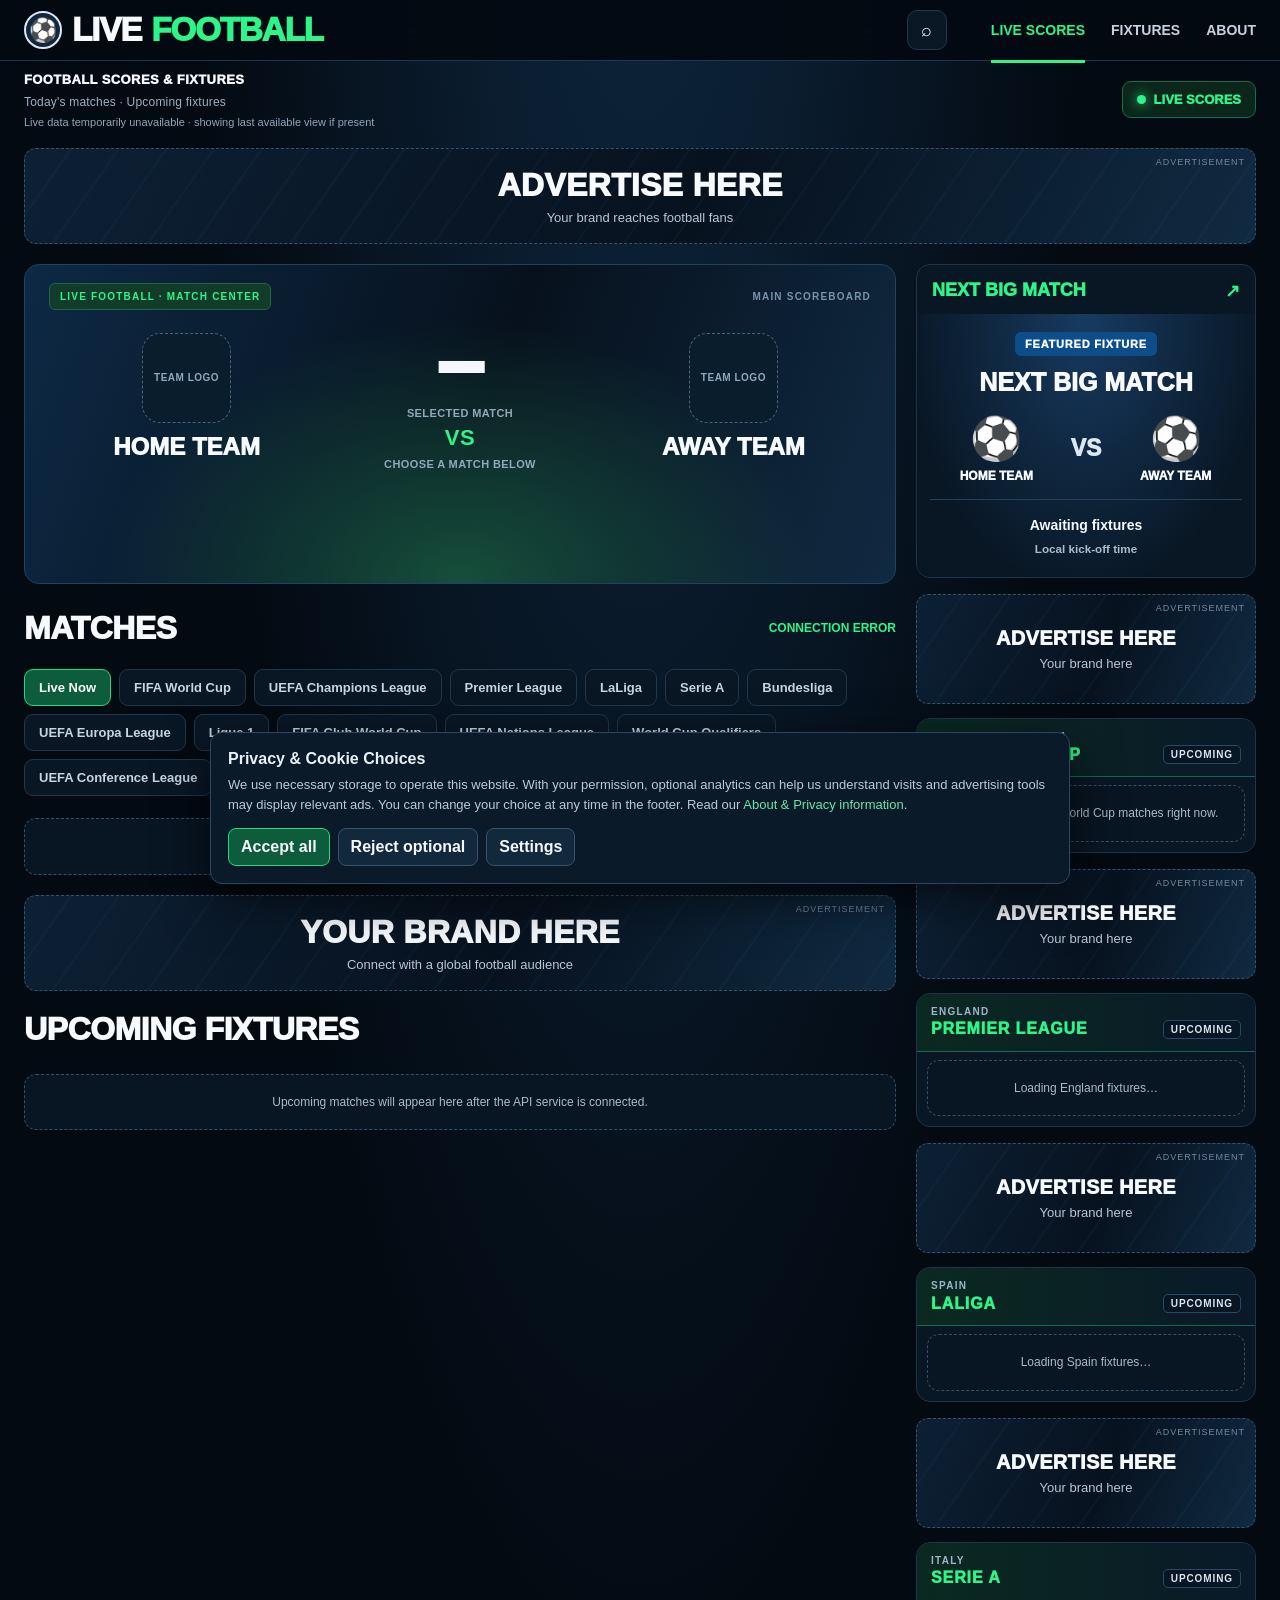
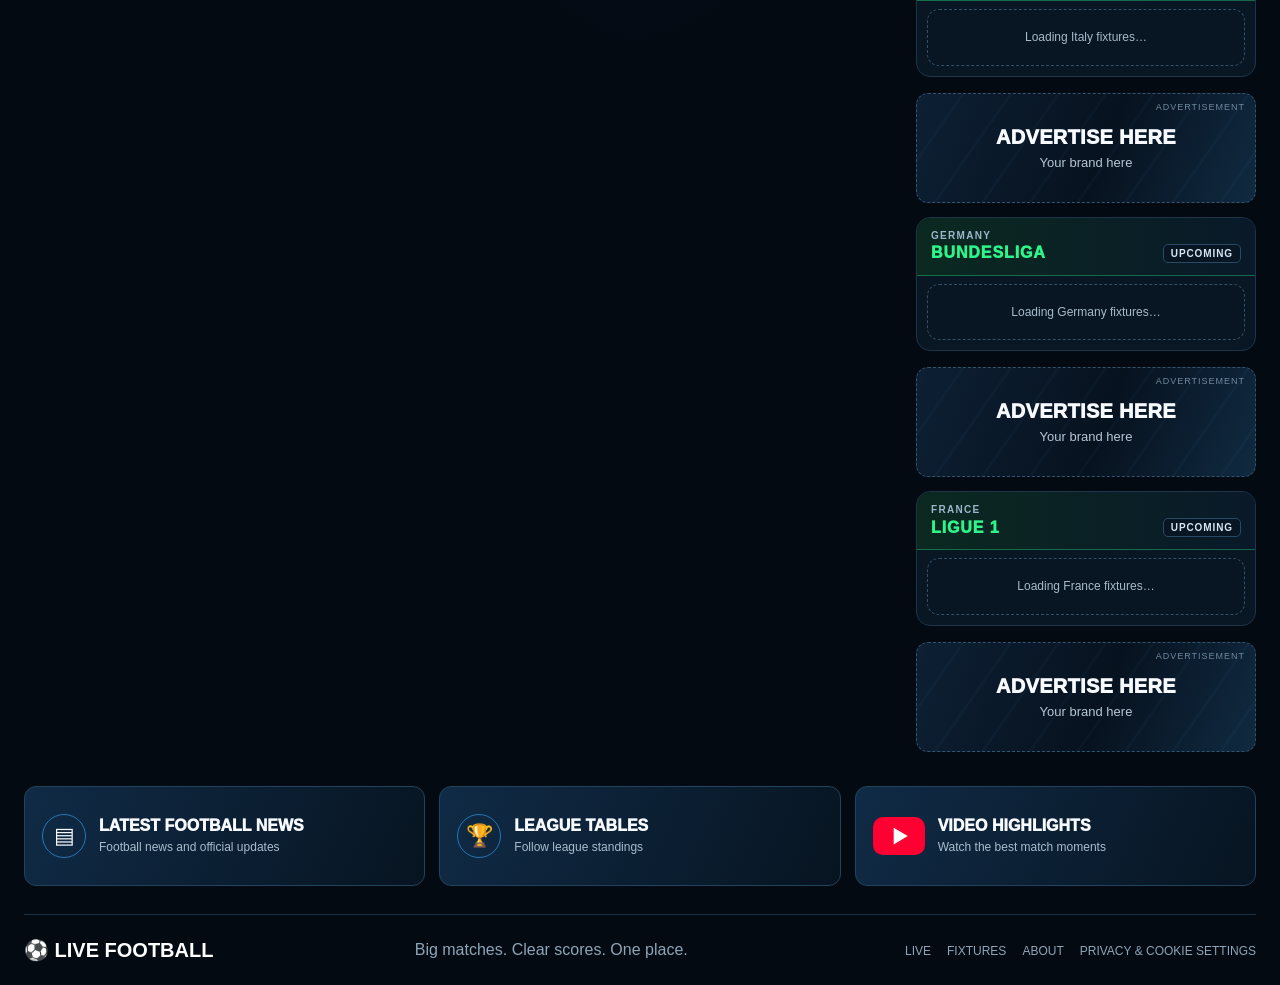
==== commit 62372244: "Fix typo in print statement" ====
--- a/index.html
+++ b/index.html
@@ -41,14 +41,14 @@
 h2{font-size:clamp(23px,3vw,32px);font-weight:1000;letter-spacing:-.5px;text-transform:uppercase;margin-bottom:15px}
 h3{font-size:20px;font-weight:1000;text-transform:uppercase;margin-bottom:0}
 .livepill{display:inline-flex;align-items:center;gap:8px;padding:10px 14px;border:1px solid #176e4a;background:#0c261c;color:var(--green);border-radius:9px;font-size:13px;font-weight:1000;white-space:nowrap}
-.pulse{height:9px;width:9px;border-radius:50%;background:var(--green);box-shadow:0 0 12px var(--green);animation:pulse 1.6s infinite}
+.pulse{display:inline-block;height:9px;width:9px;border-radius:50%;background:var(--green);box-shadow:0 0 12px var(--green);animation:pulse 1.6s infinite}
 @keyframes pulse{50%{opacity:.45}}
 .ad{position:relative;min-height:96px;margin:20px 0;border:1px dashed #34536d;border-radius:12px;overflow:hidden;display:flex;align-items:center;justify-content:center;text-align:center;padding:18px;background:linear-gradient(110deg,#0d2034,#07121f 55%,#102a41)}
 .ad:before{content:"";position:absolute;inset:0;background:repeating-linear-gradient(125deg,transparent 0 36px,rgba(65,158,230,.04) 37px 39px);pointer-events:none}
 .ad strong{position:relative;display:block;font-size:clamp(21px,3vw,32px);font-weight:1000;letter-spacing:.3px}
 .ad p{position:relative;color:#b7c7d6;font-size:13px;margin:6px 0 0}
 .ad small{position:absolute;right:10px;top:8px;color:#71889d;font-size:9px;letter-spacing:1px}
-.content-grid{display:grid;grid-template-columns:minmax(0,1fr) 330px;gap:20px;align-items:start}
+.content-grid{display:grid;grid-template-columns:minmax(0,1fr) 340px;gap:20px;align-items:start}
 .maincol,.sidecol{min-width:0}
 .scoreboard{border:1px solid #1d4058;border-radius:16px;overflow:hidden;background:linear-gradient(135deg,#0b2034,#06101b);box-shadow:0 18px 45px #0004}
 .featured{position:relative;min-height:320px;padding:23px 24px 18px;background:linear-gradient(180deg,#071729dd,#06111de8),radial-gradient(ellipse at 50% 100%,#164f3b,transparent 58%);isolation:isolate}
@@ -71,21 +71,47 @@
 .filter{border:1px solid var(--line);border-radius:9px;background:#091725;color:#c6d5e2;padding:10px 14px;font-size:13px;font-weight:900;cursor:pointer}
 .filter.active,.filter:hover{background:#0d5c3c;border-color:#24d982;color:white}
 .match-list{display:grid;gap:9px}
-.date-group-header{display:flex;align-items:center;justify-content:space-between;padding:9px 14px;margin-top:6px;border:1px solid #1f3a52;border-left:3px solid var(--green);border-radius:9px;background:linear-gradient(90deg,#0c2135,#081523);color:var(--white);font-size:12px;font-weight:1000;letter-spacing:.8px;text-transform:uppercase}
-.date-group-header:first-child{margin-top:0}
-.date-group-header .date-badge{color:var(--green);font-size:11px;font-weight:900}
-.match-row{display:grid;grid-template-columns:90px minmax(0,1fr) 75px minmax(0,1fr) 28px;align-items:center;gap:12px;padding:15px 16px;border:1px solid #1a3043;border-radius:12px;background:linear-gradient(105deg,#0b1927,#08131f);min-width:0}
-.league{font-size:11px;line-height:1.3;color:#a7b7c6;font-weight:800}
-.league b{display:block;color:#f3f7fb;font-size:12px;margin-bottom:5px}
-.live-tag{display:inline-block;margin-top:5px;color:var(--red);font-size:10px;font-weight:1000;letter-spacing:.6px}
-.teamcell{display:flex;align-items:center;gap:9px;min-width:0;font-size:clamp(13px,1.35vw,16px);font-weight:900}
-.teamcell.home{justify-content:flex-end;text-align:right}
-.teamcell.away{justify-content:flex-start;text-align:left}
+
+/* Liga va Sana sarlavhalari — Barcha panel va bloklarda katta harflar va chiziq/rang bilan ajratilgan */
+.league-group-banner{display:flex;align-items:center;justify-content:space-between;gap:10px;padding:10px 14px;margin-top:10px;border:1px solid #24d982;border-left:4px solid var(--green);border-radius:10px;background:linear-gradient(90deg,#0b2920 0%,#0b1e30 65%,#081523 100%);box-shadow:0 4px 14px rgba(0,0,0,.28)}
+.league-group-banner:first-child{margin-top:0}
+.league-group-title{display:flex;align-items:center;gap:8px;color:var(--green);font-size:13px;font-weight:1000;letter-spacing:1.1px;text-transform:uppercase}
+.league-group-title::before{content:"🏆";font-size:13px}
+.league-group-date{padding:4px 9px;border:1px solid #294861;border-radius:6px;background:#07131f;color:#e3effa;font-size:11px;font-weight:900;letter-spacing:.7px;text-transform:uppercase;white-space:nowrap}
+.league-group-date.live-date{border-color:#1f7a53;background:#0c2d20;color:var(--green)}
+
+/* Panel ichidagi alohida ajratilgan Liga nomi (1-skrin, 2-skrin va qatorlar uchun) */
+.league-badge-box{display:inline-flex;align-items:center;justify-content:center;gap:6px;padding:6px 14px;border:1px solid #24d982;border-radius:8px;background:linear-gradient(90deg,#0b2b20,#0d2236);color:var(--green);font-size:12px;font-weight:1000;letter-spacing:1.1px;text-transform:uppercase;box-shadow:0 0 14px rgba(45,245,138,.12)}
+.row-league-pill{display:inline-block;padding:4px 10px;border:1px solid #265170;border-radius:6px;background:#0b1f31;color:#7ce8b3;font-size:11px;font-weight:1000;letter-spacing:.9px;text-transform:uppercase}
+
+/* Yon paneldagi 6 ta alohida Liga bloki sarlavhalari */
+.side-league-header{padding:12px 14px;border-bottom:1px solid #24d98266;background:linear-gradient(90deg,#0b2920,#091929)}
+.side-league-header .side-league-country{display:block;color:#9db6cc;font-size:10px;font-weight:900;letter-spacing:1.3px;text-transform:uppercase;margin-bottom:3px}
+.side-league-header .side-league-name{display:flex;align-items:center;justify-content:space-between;color:var(--green);font-size:16px;font-weight:1000;letter-spacing:.9px;text-transform:uppercase}
+.side-league-header .side-league-sub{color:#d8e6f3;font-size:10px;font-weight:900;padding:3px 7px;border:1px solid #274a66;border-radius:5px;background:#081523}
+
+/* Hisob ostidagi real-time daqiqa va status ko'rinishi */
+.realtime-badge{display:inline-flex;align-items:center;justify-content:center;gap:5px;margin-top:4px;padding:3px 8px;border-radius:6px;font-size:11px;font-weight:1000;letter-spacing:.5px;text-transform:uppercase;line-height:1.25}
+.realtime-badge.is-live{background:#0c2f21;border:1px solid #1f7a53;color:var(--green)}
+.realtime-badge.is-ht{background:#2b220c;border:1px solid #8a6d1b;color:#ffd454}
+.realtime-badge.is-done{background:#111f2d;border:1px solid #273e52;color:#a9bdce}
+.realtime-badge.is-upcoming{background:#0c1c2c;border:1px solid #1f3950;color:#c5d6e6}
+.live-dot{width:7px;height:7px;border-radius:50%;background:var(--green);box-shadow:0 0 8px var(--green);animation:pulse 1.2s infinite;flex:none}
+
+.match-row{display:grid;grid-template-columns:minmax(0,1fr) 128px minmax(0,1fr) 20px;grid-template-rows:auto auto;row-gap:10px;column-gap:12px;align-items:center;text-align:center;padding:14px 16px;border:1px solid #1a3043;border-radius:12px;background:linear-gradient(105deg,#0b1927,#08131f);min-width:0;font:inherit;color:inherit;width:100%;cursor:pointer;transition:border-color .15s,background .15s}
+.match-row:hover,.match-row:focus-visible{border-color:#2df58a;outline:none}
+.match-row.selected{border-color:#2df58a;box-shadow:inset 3px 0 0 #2df58a;background:linear-gradient(105deg,#0d2a22,#08131f)}
+.match-row[hidden]{display:none!important}
+.match-row .league{grid-column:1/-1;display:flex;flex-direction:column;align-items:center;text-align:center;font-size:12px;line-height:1.35}
+.match-row .teamcell{min-width:0;display:flex;align-items:center;gap:8px;font-size:clamp(13px,1.25vw,16px);font-weight:900}
+.match-row .teamcell.home{grid-column:1;grid-row:2;justify-content:flex-end;text-align:right}
+.match-row .row-score{grid-column:2;grid-row:2;display:flex;flex-direction:column;align-items:center;justify-content:center;gap:4px;font-size:clamp(19px,2vw,24px);font-weight:1000;text-align:center;font-variant-numeric:tabular-nums;background:#102333;border:1px solid #203b50;border-radius:9px;padding:8px 6px;white-space:normal}
+.match-row .row-score.live{color:var(--green);background:#09271d;border-color:#1c6e4b}
+.match-row .row-status{display:block;font-size:10px;line-height:1.3;font-weight:900;white-space:normal}
+.match-row .teamcell.away{grid-column:3;grid-row:2;justify-content:flex-start;text-align:left}
+.match-row .arrow{grid-column:4;grid-row:2;font-size:24px;color:#a9bbca;text-align:right}
+.match-row .teamlabel{overflow-wrap:anywhere;word-break:normal}
 .mini-crest{font-size:26px;flex:none}
-.teamlabel{overflow-wrap:anywhere}
-.row-score{font-size:clamp(19px,2vw,25px);font-weight:1000;text-align:center;white-space:nowrap;font-variant-numeric:tabular-nums;background:#102333;border:1px solid #203b50;border-radius:8px;padding:9px 5px}
-.row-score.live{color:var(--green);background:#09271d;border-color:#14583b}
-.arrow{font-size:24px;color:#a9bbca;text-align:right}
 .side-card{border:1px solid #1d3449;border-radius:14px;background:#091725;overflow:hidden;margin-bottom:16px}
 .side-title{display:flex;align-items:center;justify-content:space-between;padding:15px 15px 12px;font-size:18px;font-weight:1000;text-transform:uppercase}
 .side-title span{color:var(--green)}
@@ -93,22 +119,17 @@
 .eyebrow{display:inline-block;padding:6px 10px;border-radius:6px;background:#0d4d8a;font-size:11px;font-weight:1000;letter-spacing:.8px}
 .derby{font-size:25px;font-weight:1000;margin:12px 0 17px}
 .vs-row{display:grid;grid-template-columns:1fr auto 1fr;align-items:center;gap:8px}
-.next-feature .featured-league{margin:0 0 18px;padding:0 6px;line-height:1.5}
+.next-feature .featured-league{margin:0 0 16px;padding:0 6px;line-height:1.5}
 .next-feature .vs-row{margin-top:4px}
 .vs-team{font-weight:1000;font-size:12px}
 .vs-logo{display:block;font-size:42px;margin-bottom:6px}
-.vs{font-size:23px;font-weight:1000;color:#dce7f2}
+.vs-center{display:flex;flex-direction:column;align-items:center;justify-content:center;gap:4px}
+.vs{font-size:23px;font-weight:1000;color:#dce7f2;font-variant-numeric:tabular-nums}
 .kickoff{border-top:1px solid #25415a;margin-top:16px;padding-top:13px;font-size:14px;font-weight:900;line-height:1.8}
 .kickoff small{display:block;color:#a9bdce;font-weight:600}
 .fixture-list{padding:0 10px 10px}
-.fixture{display:grid;grid-template-columns:1fr auto;gap:8px;align-items:center;padding:12px 4px;border-top:1px solid #1b3042}
-.fixture:first-child{border-top:0}
-.fixture-teams{display:flex;align-items:center;gap:7px;font-size:12px;font-weight:900}
-.fixture-teams .fcrest{font-size:22px}
-.fixture-date{font-size:11px;color:#b3c2cf;margin-top:5px}
-.fixture-time{font-size:12px;color:#fff;font-weight:900;white-space:nowrap}
-.small-ad{min-height:125px}
-.small-ad strong{font-size:22px}
+.small-ad{min-height:110px;margin:14px 0}
+.small-ad strong{font-size:20px}
 .bottom-grid{display:grid;grid-template-columns:repeat(3,1fr);gap:14px;margin-top:20px}
 .promo{min-height:100px;border:1px solid #23425b;border-radius:12px;background:linear-gradient(115deg,#102b46,#071421);padding:17px;display:flex;align-items:center;gap:13px}
 .promo-icon{display:grid;place-items:center;width:44px;height:44px;flex:none;border:1px solid #2678b3;border-radius:50%;font-size:22px}
@@ -118,93 +139,89 @@
 .footer-inner{display:flex;align-items:center;justify-content:space-between;gap:15px;flex-wrap:wrap}
 footer strong{font-size:20px;color:#fff}
 footer a{margin-left:16px;font-size:12px}
-.demo-label{color:#ffcf72;font-size:11px;margin:10px 0 0}
-@media(max-width:1000px){.content-grid{grid-template-columns:minmax(0,1fr) 290px}.wrap{padding-left:18px;padding-right:18px}.match-row{grid-template-columns:76px minmax(0,1fr) 68px minmax(0,1fr) 18px;gap:8px;padding:12px 10px}}
-@media(max-width:760px){.topbar{height:auto;min-height:65px;flex-wrap:wrap;padding-top:10px;padding-bottom:8px}.ball{width:32px;height:32px;font-size:19px}nav{order:3;width:100%;justify-content:space-between;gap:12px}nav a{padding:9px 0 7px;font-size:12px}.nav-actions{margin-left:auto}.content-grid{grid-template-columns:1fr}.sidecol{display:grid;grid-template-columns:1fr 1fr;gap:12px}.side-card{margin-bottom:0}.side-card.next-card{grid-column:1/-1}.match-main{grid-template-columns:1fr minmax(95px,.8fr) 1fr}.featured{padding:20px 12px 16px;min-height:275px}.teamname{font-size:clamp(13px,3.5vw,19px)}.crest{width:58px;height:58px;font-size:43px}.score{font-size:clamp(51px,12vw,75px)}.scorers{font-size:11px}.bottom-grid{grid-template-columns:1fr}.promo{min-height:78px}.match-row{grid-template-columns:62px minmax(0,1fr) 58px minmax(0,1fr);gap:7px;padding:12px 9px}.match-row .arrow{display:none}.mini-crest{font-size:21px}.teamcell{gap:5px;font-size:12px}.league{font-size:10px}.league b{font-size:11px}.row-score{font-size:18px;padding:8px 2px}.ad{margin:15px 0;min-height:82px}}
-@media(max-width:420px){.wrap{padding-left:11px;padding-right:11px}.brand{font-size:22px}.section-head{align-items:flex-start}.livepill{font-size:11px;padding:8px}.teamlabel{max-width:82px}.match-row{grid-template-columns:53px minmax(0,1fr) 52px minmax(0,1fr);gap:5px;padding:10px 6px}.teamcell{font-size:11px}.mini-crest{font-size:18px}.row-score{font-size:16px}.sidecol{grid-template-columns:1fr}.side-card.next-card{grid-column:auto}.fixture-teams{font-size:11px}}
-
-/* Bo‘sh ma’lumot bloklari — keyinchalik API yoki widget shu joylarga ulanadi */
+
 .data-slot{border:1px solid #23435b;border-radius:15px;background:#06111d;overflow:hidden}
 .hero-slot{min-height:320px;padding:18px 24px;background:radial-gradient(ellipse at 50% 100%,#164f3b 0,transparent 58%),linear-gradient(110deg,#0d2945,#07111d 52%,#102a42)}
 .slot-top{display:flex;justify-content:space-between;align-items:center;gap:10px;color:#90a8bd;font-size:10px;font-weight:900;letter-spacing:1.2px}
 .slot-badge{padding:7px 10px;background:#123b2a;color:var(--green);border:1px solid #1c6845;border-radius:6px}
 .slot-size{color:#7893aa}
-.hero-placeholder{display:grid;grid-template-columns:1fr minmax(140px,.85fr) 1fr;align-items:center;gap:12px;margin:24px 0 18px;text-align:center}
+.hero-placeholder{display:grid;grid-template-columns:1fr minmax(150px,.9fr) 1fr;align-items:center;gap:12px;margin:14px 0 12px;text-align:center}
 .placeholder-team{min-width:0}
 .placeholder-crest{width:clamp(64px,7vw,92px);height:clamp(64px,7vw,92px);display:grid;place-items:center;margin:0 auto 10px;border:1px dashed #45647c;border-radius:18px;background:#0a1d2d;color:#8fa8bc;font-size:10px;font-weight:900;letter-spacing:.5px}
 .placeholder-team-name{font-size:clamp(15px,2vw,24px);font-weight:1000}
-.placeholder-score{display:flex;flex-direction:column;align-items:center;gap:7px}
-.placeholder-score>span{font-size:clamp(64px,8vw,94px);font-weight:1000;line-height:.9;color:#f4f8fc}
-.placeholder-score b{font-size:clamp(25px,3vw,36px);color:var(--green);letter-spacing:2px}
-.placeholder-score small{font-size:10px;color:#92a9bd;font-weight:900;letter-spacing:1px}
-.placeholder-events{border-top:1px solid #27445b;padding-top:12px;text-align:center;font-size:11px;font-weight:900;letter-spacing:1px;color:#8da7bc}
-.placeholder-row{border-style:dashed}
-.placeholder-row .mini-crest{width:28px;height:28px;border:1px dashed #45647c;border-radius:7px;display:grid;place-items:center;font-size:8px;color:#8fa8bc}
-@media(max-width:760px){.hero-slot{min-height:275px;padding:16px 10px}.hero-placeholder{grid-template-columns:1fr minmax(90px,.8fr) 1fr;gap:5px}.placeholder-crest{width:54px;height:54px;font-size:8px}.placeholder-team-name{font-size:clamp(12px,3vw,18px)}.placeholder-score>span{font-size:clamp(48px,12vw,70px)}.slot-size{font-size:8px}}
-
-/* Phase 2: API-driven match selection; layout and palette retained. */
-.match-row{font:inherit;color:inherit;text-align:left;width:100%;cursor:pointer;transition:border-color .15s,background .15s}
-.match-row:hover,.match-row:focus-visible{border-color:#2df58a;outline:none}
-.match-row.selected{border-color:#2df58a;box-shadow:inset 3px 0 0 #2df58a;background:linear-gradient(105deg,#0d2a22,#08131f)}
-.match-row[hidden]{display:none!important}
-.empty-state{padding:22px 16px;border:1px dashed #31506a;border-radius:12px;color:#a8bbcb;text-align:center;background:#081522;font-size:13px;line-height:1.6}
-.featured-live-state{display:inline-flex;align-items:center;gap:7px;color:var(--green);font-weight:1000}
-.detail-line{display:flex;justify-content:center;gap:8px;flex-wrap:wrap;color:#9fb4c6;font-size:11px;margin-top:10px}
-.detail-chip{border:1px solid #28455b;background:#071522;border-radius:999px;padding:5px 8px}
+.placeholder-score{display:flex;flex-direction:column;align-items:center;gap:6px}
+.placeholder-score>span{font-size:clamp(52px,7vw,86px);font-weight:1000;line-height:.9;color:#f4f8fc}
+.placeholder-score b{font-size:clamp(15px,1.8vw,22px)!important;color:var(--green);letter-spacing:.5px!important;line-height:1.2}
+.placeholder-score small{font-size:11px;color:#92a9bd;font-weight:900;letter-spacing:.4px}
+.empty-state{padding:18px 14px;border:1px dashed #31506a;border-radius:12px;color:#a8bbcb;text-align:center;background:#081522;font-size:12px;line-height:1.55;margin-top:8px}
 .team-logo{width:clamp(58px,7vw,88px);height:clamp(58px,7vw,88px);object-fit:contain;filter:drop-shadow(0 6px 8px #0007)}
 .mini-logo{width:27px;height:27px;object-fit:contain;flex:none}
-.side-fixture-button{display:grid;grid-template-columns:1fr auto;gap:8px;align-items:center;width:100%;padding:12px 4px;border:0;border-top:1px solid #1b3042;background:transparent;color:inherit;text-align:left;cursor:pointer}
+.side-fixture-button{display:grid;grid-template-columns:1fr;gap:6px;align-items:center;width:100%;padding:12px 6px;border:0;border-top:1px solid #1b3042;background:transparent;color:inherit;text-align:center;cursor:pointer}
+.side-fixture-button:first-child{border-top:0}
 .side-fixture-button:hover{background:#0c2030}
-.side-fixture-button .fixture-teams{flex-wrap:wrap}
-.api-status{margin:10px 0 0;color:#a8bbcb;font-size:12px;line-height:1.5}
-.api-status.error{color:#ff9da8}.api-status.ok{color:#91cf6d}
-.featured-kickoff{font-size:13px;color:#b7c9d8;margin-top:12px}
-@media(max-width:760px){.team-logo{width:52px;height:52px}.match-row{grid-template-columns:58px minmax(0,1fr) 58px minmax(0,1fr);gap:6px}.match-row .arrow{display:none}.detail-line{font-size:10px}}
-
-/* Readability and pagination additions; existing layout and color system preserved. */
-.pagination button{min-width:88px}.promo.youtube-promo .promo-icon{display:grid;place-items:center;width:52px;height:38px;border-radius:10px;background:#ff0033;color:#fff;font-size:0;border:0;flex:none}.promo.youtube-promo .promo-icon svg{width:52px;height:38px;display:block}.section-head{margin-top:10px;margin-bottom:18px}.section-subtitle{line-height:1.4}.section-head#live h1{font-size:13px;font-weight:1000;letter-spacing:.4px;text-transform:uppercase;line-height:1.4}
-.fixture-date,.detail-chip,.api-status{font-size:13px}
-@media(max-width:760px){.fixture-date,.detail-chip,.api-status{font-size:12px}}
-
-/* Match-centre polish: preserve the existing palette, cards and overall layout. */
-.api-status{position:absolute!important;width:1px!important;height:1px!important;padding:0!important;margin:-1px!important;overflow:hidden!important;clip:rect(0,0,0,0)!important;white-space:nowrap!important;border:0!important}
-.sr-only{position:absolute!important;width:1px!important;height:1px!important;padding:0!important;margin:-1px!important;overflow:hidden!important;clip:rect(0,0,0,0)!important;white-space:nowrap!important;border:0!important}
+.side-fixture-button .fixture-teams{display:grid;grid-template-columns:1fr auto 1fr;align-items:center;gap:6px;font-size:12px;font-weight:900;line-height:1.3}
+.side-fixture-button .side-team-home{display:flex;align-items:center;justify-content:flex-end;gap:5px;text-align:right;min-width:0}
+.side-fixture-button .side-team-away{display:flex;align-items:center;justify-content:flex-start;gap:5px;text-align:left;min-width:0}
+.side-fixture-button .side-team-home span,.side-fixture-button .side-team-away span{overflow-wrap:anywhere}
+.side-fixture-button .side-score-box{display:inline-flex;flex-direction:column;align-items:center;justify-content:center;padding:4px 8px;border-radius:6px;background:#0e2233;border:1px solid #224059;color:var(--green);font-weight:1000;font-size:13px;min-width:54px}
+.side-fixture-button .fixture-date{font-size:11px;color:#b3c2cf;text-align:center;line-height:1.35}
+.pagination button{min-width:88px}
+.promo.youtube-promo .promo-icon{display:grid;place-items:center;width:52px;height:38px;border-radius:10px;background:#ff0033;color:#fff;font-size:0;border:0;flex:none}
+.promo.youtube-promo .promo-icon svg{width:52px;height:38px;display:block}
+.section-head{margin-top:10px;margin-bottom:18px}
+.section-subtitle{line-height:1.4}
+.section-head#live h1{font-size:13px;font-weight:1000;letter-spacing:.4px;text-transform:uppercase;line-height:1.4}
+.api-status,.sr-only{position:absolute!important;width:1px!important;height:1px!important;padding:0!important;margin:-1px!important;overflow:hidden!important;clip:rect(0,0,0,0)!important;white-space:nowrap!important;border:0!important}
 .search-wrap{display:flex;align-items:center;gap:7px;order:2;margin-left:auto;min-width:40px}
 nav{order:3;margin-left:24px}
 #siteSearch{width:clamp(180px,22vw,290px);height:40px;padding:0 40px 0 12px;border:1px solid var(--line);border-radius:10px;background:#081725;color:#f4f8fc;outline:none}
 #siteSearch:focus{border-color:var(--green);box-shadow:0 0 0 2px #24d98222}
 #siteSearch[hidden],#searchClear[hidden]{display:none!important}
-.featured-empty{min-height:205px;display:flex;flex-direction:column;align-items:center;justify-content:center;gap:8px;text-align:center;color:#b8c9d8}.featured-empty strong{font-size:clamp(19px,2vw,25px);color:#f3f7fb}.featured-empty span{font-size:13px;color:#91a8bc}.featured-league{margin:16px 0 8px;text-align:center;color:#b8c9d8;font-size:13px;font-weight:1000;letter-spacing:.7px;text-transform:uppercase}
-.featured-kickoff{font-size:clamp(14px,1.7vw,19px);font-weight:900;color:#f3f7fb;line-height:1.35;margin-top:2px}
+.featured-empty{min-height:205px;display:flex;flex-direction:column;align-items:center;justify-content:center;gap:8px;text-align:center;color:#b8c9d8}
+.featured-empty strong{font-size:clamp(19px,2vw,25px);color:#f3f7fb}
+.featured-empty span{font-size:13px;color:#91a8bc}
+.featured-league{margin:16px 0 8px;text-align:center}
 .featured-date{font-size:12px;color:#a9bdce;font-weight:700;line-height:1.4}
 .featured-venue{margin-top:14px;padding-top:12px;border-top:1px solid #25415a;text-align:center;color:#b8c9d8;font-size:13px}
-.featured-venue small{display:block;margin-top:5px;color:#8fa8bd;font-size:11px}
-.hero-placeholder{margin-top:8px;margin-bottom:10px}
-.hero-placeholder .placeholder-score{gap:6px}
-.hero-placeholder .placeholder-score>span{font-size:clamp(52px,7vw,86px)}
-.hero-placeholder .placeholder-score b{font-size:clamp(17px,2vw,24px)!important;letter-spacing:0!important;line-height:1.2}
-.hero-placeholder .placeholder-score small{font-size:11px;letter-spacing:.4px}
-.match-row{grid-template-columns:minmax(0,1fr) 76px minmax(0,1fr) 20px;grid-template-rows:auto auto;row-gap:10px;column-gap:12px;align-items:center;text-align:center}
-.match-row .league{grid-column:1/-1;display:flex;flex-direction:column;align-items:center;text-align:center;font-size:12px;line-height:1.35}
-.match-row .league b{font-size:13px;margin-bottom:2px}
-.match-row .live-tag{margin-top:2px;font-size:11px}
-.match-row .teamcell{min-width:0;display:flex;align-items:center;gap:8px;font-size:clamp(13px,1.25vw,16px)}
-.match-row .teamcell.home{grid-column:1;grid-row:2;justify-content:flex-end;text-align:right}
-.match-row .row-score{grid-column:2;grid-row:2;display:flex;flex-direction:column;align-items:center;justify-content:center;gap:4px;white-space:normal}
-.match-row .row-status{display:block;font-size:10px;line-height:1.3;font-weight:800;white-space:normal}
-.match-row .teamcell.away{grid-column:3;grid-row:2;justify-content:flex-start;text-align:left}
-.match-row .arrow{grid-column:4;grid-row:2}
-.match-row .teamlabel{overflow-wrap:anywhere;word-break:normal}
-.side-fixture-button{grid-template-columns:1fr;gap:5px;text-align:center;padding:13px 5px}
-.side-fixture-button>div:first-child{min-width:0}
-.side-fixture-button .fixture-teams{justify-content:center;flex-wrap:nowrap;gap:6px;font-size:12px;line-height:1.35}
-.side-fixture-button .fixture-teams span:not([style]){overflow-wrap:anywhere}
-.side-fixture-button .fixture-date{text-align:center;line-height:1.4}
-.side-fixture-button .fixture-time{justify-self:center;font-size:13px;color:var(--green)}
-@media(max-width:1000px){.match-row{grid-template-columns:minmax(0,1fr) 68px minmax(0,1fr) 16px;gap:8px}}
-@media(max-width:760px){.search-wrap{order:2;margin-left:auto}.search-wrap #siteSearch{position:absolute;top:67px;right:14px;z-index:20;width:min(78vw,320px);box-shadow:0 10px 25px #0008}.search-wrap #searchClear{position:absolute;top:67px;right:14px;z-index:21;width:32px;height:32px;min-width:32px;border:0;background:transparent}.topbar{position:relative}.match-row{grid-template-columns:minmax(0,1fr) 58px minmax(0,1fr);gap:6px;padding:13px 8px}.match-row .teamcell.home{grid-column:1;grid-row:2}.match-row .row-score{grid-column:2;grid-row:2;display:flex;flex-direction:column;align-items:center;justify-content:center;gap:4px;white-space:normal}
-.match-row .row-status{display:block;font-size:10px;line-height:1.3;font-weight:800;white-space:normal}.match-row .teamcell.away{grid-column:3;grid-row:2}.match-row .arrow{display:none}.match-row .teamcell{font-size:12px;gap:4px}.match-row .mini-logo{width:22px;height:22px}.match-row .teamlabel{max-width:none;overflow-wrap:anywhere}.hero-slot{padding:16px 10px}.featured-league{margin:12px 0 8px;font-size:12px}.next-feature .featured-league{margin:0 0 16px;font-size:12px;line-height:1.5}.hero-placeholder{grid-template-columns:minmax(0,1fr) minmax(82px,.8fr) minmax(0,1fr);gap:5px}.hero-placeholder .team-logo{width:52px;height:52px}.hero-placeholder .placeholder-team-name{font-size:clamp(12px,3vw,17px)}.hero-placeholder .placeholder-score>span{font-size:clamp(35px,9vw,56px)}.hero-placeholder .placeholder-score b{font-size:14px!important}.detail-line{font-size:12px}.side-fixture-button .fixture-teams{font-size:11px;gap:4px}.side-fixture-button .mini-logo{width:22px;height:22px}.date-group-header{padding:8px 10px;font-size:11px}}
-@media(max-width:420px){.match-row{grid-template-columns:minmax(0,1fr) 48px minmax(0,1fr);gap:4px;padding:11px 5px}.match-row .row-score{font-size:15px;padding:8px 1px}.match-row .row-status{font-size:9px}.match-row .teamcell{font-size:10px}.match-row .mini-logo{width:18px;height:18px}.hero-placeholder{grid-template-columns:minmax(0,1fr) minmax(70px,.72fr) minmax(0,1fr)}.hero-placeholder .placeholder-team-name{font-size:11px}.hero-placeholder .placeholder-score>span{font-size:34px}.side-fixture-button .fixture-teams{font-size:10px}}
+
+@media(max-width:1000px){
+  .content-grid{grid-template-columns:minmax(0,1fr) 300px}
+  .wrap{padding-left:18px;padding-right:18px}
+  .match-row{grid-template-columns:minmax(0,1fr) 110px minmax(0,1fr) 16px;gap:8px;padding:12px 10px}
+}
+@media(max-width:760px){
+  .topbar{height:auto;min-height:65px;flex-wrap:wrap;padding-top:10px;padding-bottom:8px;position:relative}
+  .ball{width:32px;height:32px;font-size:19px}
+  nav{order:3;width:100%;justify-content:space-between;gap:12px;margin-left:0}
+  nav a{padding:9px 0 7px;font-size:12px}
+  .search-wrap{order:2;margin-left:auto}
+  .search-wrap #siteSearch{position:absolute;top:67px;right:14px;z-index:20;width:min(78vw,320px);box-shadow:0 10px 25px #0008}
+  .search-wrap #searchClear{position:absolute;top:67px;right:14px;z-index:21;width:32px;height:32px;min-width:32px;border:0;background:transparent}
+  .content-grid{grid-template-columns:1fr}
+  .sidecol{display:grid;grid-template-columns:1fr;gap:0}
+  .bottom-grid{grid-template-columns:1fr}
+  .promo{min-height:78px}
+  .match-row{grid-template-columns:minmax(0,1fr) 98px minmax(0,1fr);gap:6px;padding:12px 8px}
+  .match-row .arrow{display:none}
+  .match-row .teamcell{font-size:12px;gap:4px}
+  .match-row .mini-logo{width:22px;height:22px}
+  .hero-slot{padding:16px 10px}
+  .hero-placeholder{grid-template-columns:minmax(0,1fr) minmax(96px,.85fr) minmax(0,1fr);gap:5px}
+  .hero-placeholder .team-logo{width:52px;height:52px}
+  .hero-placeholder .placeholder-team-name{font-size:clamp(12px,3vw,17px)}
+  .hero-placeholder .placeholder-score>span{font-size:clamp(35px,9vw,56px)}
+  .league-group-banner{padding:8px 10px}
+  .league-group-title{font-size:11px}
+}
+@media(max-width:420px){
+  .wrap{padding-left:11px;padding-right:11px}
+  .brand{font-size:22px}
+  .match-row{grid-template-columns:minmax(0,1fr) 86px minmax(0,1fr);gap:4px;padding:10px 5px}
+  .match-row .row-score{font-size:15px;padding:6px 3px}
+  .match-row .row-status{font-size:9px}
+  .match-row .teamcell{font-size:10px}
+  .match-row .mini-logo{width:18px;height:18px}
+}
 </style>
 </head>
 <body>
@@ -241,6 +258,7 @@
 
   <div class="content-grid">
     <section class="maincol">
+      <!-- 1-SKRIN: ASOSIY PANEL (MAIN SCOREBOARD) -->
       <section class="hero-slot data-slot" id="mainScoreboard" aria-label="Main selected match scoreboard">
         <div class="slot-top"><span class="slot-badge">LIVE FOOTBALL · MATCH CENTER</span><span class="slot-size">MAIN SCOREBOARD</span></div>
         <div id="featuredMatch">
@@ -257,7 +275,7 @@
         <h2 style="margin:0">Matches</h2>
         <span id="matchCount" style="color:var(--green);font-size:12px;font-weight:900">LOADING MATCHES</span>
       </div>
-      <!-- 1. Live Now + 15 Competition Tabs in exact prestige order -->
+      <!-- 1. Live Now + 15 Competition Tabs (Nufuz tartibida) -->
       <div class="filterbar" aria-label="Competition filters">
         <button class="filter active" type="button" data-filter="live" aria-pressed="true">Live Now</button>
         <button class="filter" type="button" data-filter="world-cup" aria-pressed="false">FIFA World Cup</button>
@@ -287,6 +305,7 @@
       <div class="match-list" id="fixtureList"><div class="empty-state">Upcoming matches will appear here after the API service is connected.</div></div>
     </section>
 
+    <!-- YON PANEL: 2-SKRIN (NEXT BIG MATCH) + 6 TA ALOHIDA LIGA BLOKI VA HAR BIRINING ORASIDA REKLAMA BLOKI -->
     <aside class="sidecol">
       <section class="side-card next-card">
         <div class="side-title"><span>Next Big Match</span><span>↗</span></div>
@@ -303,13 +322,88 @@
         <div><strong>ADVERTISE HERE</strong><p>Your brand here</p></div>
       </section>
 
+      <!-- 1. FIFA (WORLD CUP) -->
       <section class="side-card">
-        <div class="side-title"><span>Upcoming Matches</span><span>↗</span></div>
-        <div class="fixture-list" id="sideFixtures"><div class="empty-state">Upcoming matches will appear here.</div></div>
-      </section>
+        <div class="side-league-header">
+          <span class="side-league-country">INTERNATIONAL · FIFA</span>
+          <div class="side-league-name"><span>FIFA WORLD CUP</span><span class="side-league-sub">UPCOMING</span></div>
+        </div>
+        <div class="fixture-list" id="sideFixturesFifa"><div class="empty-state">No scheduled FIFA World Cup matches right now.</div></div>
+      </section>
+
       <section class="ad small-ad" aria-label="Sidebar advertisement">
         <small>ADVERTISEMENT</small>
-        <div><strong>YOUR BRAND</strong><p>Reach football fans</p></div>
+        <div><strong>ADVERTISE HERE</strong><p>Your brand here</p></div>
+      </section>
+
+      <!-- 2. ENGLAND (PREMIER LEAGUE) -->
+      <section class="side-card">
+        <div class="side-league-header">
+          <span class="side-league-country">ENGLAND</span>
+          <div class="side-league-name"><span>PREMIER LEAGUE</span><span class="side-league-sub">UPCOMING</span></div>
+        </div>
+        <div class="fixture-list" id="sideFixturesEngland"><div class="empty-state">Loading England fixtures…</div></div>
+      </section>
+
+      <section class="ad small-ad" aria-label="Sidebar advertisement">
+        <small>ADVERTISEMENT</small>
+        <div><strong>ADVERTISE HERE</strong><p>Your brand here</p></div>
+      </section>
+
+      <!-- 3. SPAIN (LALIGA) -->
+      <section class="side-card">
+        <div class="side-league-header">
+          <span class="side-league-country">SPAIN</span>
+          <div class="side-league-name"><span>LALIGA</span><span class="side-league-sub">UPCOMING</span></div>
+        </div>
+        <div class="fixture-list" id="sideFixturesSpain"><div class="empty-state">Loading Spain fixtures…</div></div>
+      </section>
+
+      <section class="ad small-ad" aria-label="Sidebar advertisement">
+        <small>ADVERTISEMENT</small>
+        <div><strong>ADVERTISE HERE</strong><p>Your brand here</p></div>
+      </section>
+
+      <!-- 4. ITALY (SERIE A) -->
+      <section class="side-card">
+        <div class="side-league-header">
+          <span class="side-league-country">ITALY</span>
+          <div class="side-league-name"><span>SERIE A</span><span class="side-league-sub">UPCOMING</span></div>
+        </div>
+        <div class="fixture-list" id="sideFixturesItaly"><div class="empty-state">Loading Italy fixtures…</div></div>
+      </section>
+
+      <section class="ad small-ad" aria-label="Sidebar advertisement">
+        <small>ADVERTISEMENT</small>
+        <div><strong>ADVERTISE HERE</strong><p>Your brand here</p></div>
+      </section>
+
+      <!-- 5. GERMANY (BUNDESLIGA) -->
+      <section class="side-card">
+        <div class="side-league-header">
+          <span class="side-league-country">GERMANY</span>
+          <div class="side-league-name"><span>BUNDESLIGA</span><span class="side-league-sub">UPCOMING</span></div>
+        </div>
+        <div class="fixture-list" id="sideFixturesGermany"><div class="empty-state">Loading Germany fixtures…</div></div>
+      </section>
+
+      <section class="ad small-ad" aria-label="Sidebar advertisement">
+        <small>ADVERTISEMENT</small>
+        <div><strong>ADVERTISE HERE</strong><p>Your brand here</p></div>
+      </section>
+
+      <!-- 6. FRANCE (LIGUE 1) -->
+      <section class="side-card">
+        <div class="side-league-header">
+          <span class="side-league-country">FRANCE</span>
+          <div class="side-league-name"><span>LIGUE 1</span><span class="side-league-sub">UPCOMING</span></div>
+        </div>
+        <div class="fixture-list" id="sideFixturesFrance"><div class="empty-state">Loading France fixtures…</div></div>
+      </section>
+
+      <section class="ad small-ad" aria-label="Sidebar advertisement">
+        <small>ADVERTISEMENT</small>
+        <div><strong>ADVERTISE HERE</strong><p>Your brand here</p></div>
       </section>
     </aside>
   </div>
@@ -330,15 +424,14 @@
   const statusEl = document.getElementById('apiStatus');
   const matchList = document.getElementById('matchList');
   const fixtureList = document.getElementById('fixtureList');
-  const sideFixtures = document.getElementById('sideFixtures');
   const filterButtons = [...document.querySelectorAll('.filter[data-filter]')];
   const featured = document.getElementById('featuredMatch');
   const countEl = document.getElementById('matchCount');
   const nextBig = document.getElementById('nextBigMatch');
 
-  // Har bir sahifada 5 tadan uchrashuv ko'rsatiladi (ham tablarda, ham Upcoming Fixturesda)
+  // Har bir sahifada 5 tadan o'yin ko'rsatiladi
   const PAGE_SIZE = 5;
-  const SIDEBAR_LIMIT = 5;
+  const SIDE_LEAGUE_LIMIT = 4;
 
   let matches = [];
   let selectedMatchId = null;
@@ -355,7 +448,7 @@
   const LIVE = new Set(['1H', 'HT', '2H', 'ET', 'BT', 'P', 'LIVE', 'INT']);
   const DONE = new Set(['FT', 'AET', 'PEN', 'AWD', 'WO']);
 
-  // Foydalanuvchining brauzeridagi mahalliy vaqt mintaqasi
+  // Tashrif buyuruvchining mahalliy vaqt mintaqasi
   const USER_TZ = (() => {
     try { return Intl.DateTimeFormat().resolvedOptions().timeZone || undefined; }
     catch (_) { return undefined; }
@@ -367,7 +460,6 @@
   const isDone = m => DONE.has(m?.fixture?.status?.short) || ['PST', 'CANC', 'ABD', 'SUSP'].includes(m?.fixture?.status?.short);
   const kickoff = m => new Date(m?.fixture?.date || 0).getTime();
 
-  // Faqat tashrif buyuruvchining mahalliy vaqti va sanasi
   const localDate = value => {
     if (!value) return 'Date TBC';
     const d = new Date(value);
@@ -410,7 +502,17 @@
   const leagueName = m => String(m?.league?.name || '').toLowerCase().trim();
   const leagueCountry = m => String(m?.league?.country || '').toLowerCase().trim();
 
-  // Yoshlar, dublyorlar va U21/U19/PL2 o'yinlarini aniqlash (asosiy ligalarga aralashmasligi uchun)
+  // Liga nomini katta harflar bilan chiroyli formatda chiqarish
+  const formatLeagueTitle = m => {
+    const rawName = String(m?.league?.name || 'Football').trim();
+    const rawCountry = String(m?.league?.country || '').trim();
+    if (!rawCountry || /world|europe|international/i.test(rawCountry) || rawName.toLowerCase().includes(rawCountry.toLowerCase())) {
+      return rawName.toUpperCase();
+    }
+    return `${rawCountry.toUpperCase()} · ${rawName.toUpperCase()}`;
+  };
+
+  // Yoshlar, dublyorlar va U21/U19/PL2 o'yinlarini aniqlash
   const isYouthOrReserve = m => {
     const lName = leagueName(m);
     const hName = String(m?.teams?.home?.name || '').toLowerCase();
@@ -419,7 +521,6 @@
     return /\b(u-?17|u-?18|u-?19|u-?20|u-?21|u-?23|youth|academy|reserve|reserves|premier league 2|division one|division two|professional development|pl2|primavera|jong)\b/i.test(combined);
   };
 
-  // 14. Women's Football tekshiruvi
   const isWomen = m => {
     const lName = leagueName(m);
     const cName = leagueCountry(m);
@@ -527,9 +628,7 @@
     return /afc champions league elite/i.test(name) || (id === 17 && /afc champions league/i.test(name) && !/two/i.test(name));
   };
 
-  // ============================================================================
-  // 1-15 LIGALAR IYERARXIYASI (Foydalanuvchi belgilagan qat'iy tartibda)
-  // ============================================================================
+  // 1-15 LIGALAR IYERARXIYASI
   const COMPETITION_ORDER = [
     { rank: 1,  key: 'world-cup',            test: isFifaWorldCupFinals },
     { rank: 2,  key: '2',                    test: isUefaChampionsLeague },
@@ -555,22 +654,16 @@
     return COMPETITION_ORDER[14];
   }
 
-  // ============================================================================
-  // JAMOALAR NUFUZI (TIER-LIST REYTINGI)
-  // ============================================================================
+  // JAMOALAR NUFUZI (TIER-LIST)
   const TEAM_PRESTIGE = {
-    // Tier S (95-100 ball)
     'real madrid': 100, 'barcelona': 100, 'manchester city': 100, 'man city': 100,
     'arsenal': 100, 'liverpool': 100, 'bayern munich': 100, 'bayern münchen': 100,
     'paris saint-germain': 100, 'paris saint germain': 100, 'psg': 100,
     'inter': 98, 'inter milan': 98, 'internazionale': 98, 'ac milan': 96, 'milan': 96,
     'juventus': 96, 'chelsea': 95, 'manchester united': 95, 'man united': 95,
     'atletico madrid': 95, 'atlético madrid': 95,
-    // Top terma jamoalar
     'argentina': 100, 'france': 100, 'spain': 100, 'england': 100, 'brazil': 100,
     'germany': 96, 'portugal': 96, 'netherlands': 92, 'italy': 92,
-
-    // Tier A (75-88 ball)
     'borussia dortmund': 88, 'dortmund': 88, 'bayer leverkusen': 88, 'leverkusen': 88,
     'tottenham': 86, 'tottenham hotspur': 86, 'napoli': 86, 'as roma': 82, 'roma': 82,
     'newcastle': 82, 'newcastle united': 82, 'aston villa': 82, 'atalanta': 80,
@@ -580,8 +673,6 @@
     'al-nassr': 78, 'al nassr': 78, 'inter miami': 76,
     'belgium': 86, 'croatia': 85, 'uruguay': 85, 'colombia': 84, 'morocco': 82,
     'japan': 80, 'senegal': 78, 'uzbekistan': 75,
-
-    // Tier B (55-68 ball)
     'rb leipzig': 68, 'leipzig': 68, 'lazio': 68, 'fiorentina': 66, 'bologna': 62,
     'brighton': 66, 'west ham': 66, 'everton': 62, 'fulham': 62, 'nottingham forest': 62,
     'crystal palace': 60, 'bournemouth': 58, 'brentford': 58, 'wolves': 58, 'wolverhampton': 58,
@@ -617,8 +708,6 @@
     return hScore + aScore + derbyBonus + roundBonus;
   }
 
-  // O'yinlarni Nufuz qoidasi bo'yicha solishtirish:
-  // 1) Real-time (Live) o'yinlar -> 2) Liga darajasi (1..15) -> 3) Jamoalar nufuzi -> 4) Eng yaqin vaqt
   function compareByHierarchy(a, b) {
     const aLive = isLive(a) ? 1 : 0;
     const bLive = isLive(b) ? 1 : 0;
@@ -635,15 +724,56 @@
     return kickoff(a) - kickoff(b);
   }
 
-  const statusLabel = m => {
-    const s = m?.fixture?.status || {}, c = s.short || 'NS';
-    if (LIVE.has(c)) return c === 'HT' ? 'HALF-TIME' : `${c === 'P' ? 'PENALTIES' : 'LIVE'}${s.elapsed != null ? ` · ${s.elapsed}${s.extra ? `+${s.extra}` : ''}′` : ''}`;
-    if (DONE.has(c)) return c === 'FT' ? 'FULL TIME' : c === 'AET' ? 'AFTER EXTRA TIME' : c === 'PEN' ? 'PENALTIES · FT' : s.long || 'FINISHED';
-    if (c === 'PST') return 'POSTPONED';
-    if (c === 'CANC') return 'CANCELLED';
-    if (c === 'SUSP') return 'SUSPENDED';
-    return `${localTime(m?.fixture?.date)} · ${localDate(m?.fixture?.date)}`;
-  };
+  // ============================================================================
+  // REAL-TIME VAQT VA O'YIN HOLATI (Daqiqasi, Tanaffus, Qo'shimcha vaqt, Penalti)
+  // ============================================================================
+  function getDetailedStatus(m) {
+    const s = m?.fixture?.status || {};
+    const c = String(s.short || 'NS').toUpperCase();
+    const el = s.elapsed;
+    const ex = s.extra;
+    const minStr = el != null ? `${el}${ex ? `+${ex}` : ''}′` : '';
+
+    if (c === 'HT') {
+      return { text: 'HALF-TIME · BREAK', badgeClass: 'is-ht', showDot: false };
+    }
+    if (c === 'BT') {
+      return { text: 'EXTRA TIME · BREAK', badgeClass: 'is-ht', showDot: false };
+    }
+    if (c === '1H') {
+      const label = ex ? `1ST HALF · 45+${ex}′ ADDED` : `1ST HALF · ${minStr || 'LIVE'}`;
+      return { text: label, badgeClass: 'is-live', showDot: true };
+    }
+    if (c === '2H') {
+      const label = ex ? `2ND HALF · 90+${ex}′ ADDED` : `2ND HALF · ${minStr || 'LIVE'}`;
+      return { text: label, badgeClass: 'is-live', showDot: true };
+    }
+    if (c === 'ET') {
+      return { text: `EXTRA TIME · ${minStr || 'LIVE'}`, badgeClass: 'is-live', showDot: true };
+    }
+    if (c === 'P') {
+      return { text: 'PENALTIES · LIVE', badgeClass: 'is-live', showDot: true };
+    }
+    if (c === 'INT') {
+      return { text: 'INTERRUPTED', badgeClass: 'is-ht', showDot: false };
+    }
+    if (LIVE.has(c)) {
+      return { text: `LIVE · ${minStr || 'IN PLAY'}`, badgeClass: 'is-live', showDot: true };
+    }
+    if (DONE.has(c)) {
+      const doneText = c === 'FT' ? 'FULL TIME (90′)' : c === 'AET' ? 'AFTER EXTRA TIME' : c === 'PEN' ? 'PENALTIES · FT' : (s.long || 'FINISHED').toUpperCase();
+      return { text: doneText, badgeClass: 'is-done', showDot: false };
+    }
+    if (c === 'PST') return { text: 'POSTPONED', badgeClass: 'is-done', showDot: false };
+    if (c === 'CANC') return { text: 'CANCELLED', badgeClass: 'is-done', showDot: false };
+    if (c === 'SUSP') return { text: 'SUSPENDED', badgeClass: 'is-done', showDot: false };
+
+    return {
+      text: `${localTime(m?.fixture?.date)} · ${localDate(m?.fixture?.date)}`,
+      badgeClass: 'is-upcoming',
+      showDot: false
+    };
+  }
 
   const scoreLabel = m => {
     const h = m?.goals?.home, a = m?.goals?.away;
@@ -651,7 +781,7 @@
   };
 
   // ============================================================================
-  // 1-SKRIN: ASOSIY PANEL (MAIN SCOREBOARD) — Faqat mahalliy vaqt bilan
+  // 1-SKRIN: ASOSIY PANEL (MAIN SCOREBOARD)
   // ============================================================================
   function renderFeatured(m) {
     if (!m) {
@@ -660,7 +790,8 @@
     }
     const h = m.teams?.home || {}, a = m.teams?.away || {}, f = m.fixture || {}, l = m.league || {};
     const live = isLive(m), done = isDone(m);
-    const status = (live || done) ? statusLabel(m) : 'KICK-OFF PENDING';
+    const stInfo = getDetailedStatus(m);
+    const statusHeader = (live || done) ? stInfo.text : 'KICK-OFF PENDING';
     const venue = [f.venue?.name, f.venue?.city].filter(Boolean).join(' · ');
     const goalEvents = eventsByFixture.get(Number(f.id)) || [];
     const scorerMarkup = teamId => {
@@ -675,17 +806,21 @@
       return lines ? `<div class="scorers">${lines}</div>` : '';
     };
     const localKickoff = `${localDate(f.date)} · ${localTime(f.date)}`;
-    featured.innerHTML = `<div class="featured-league">${esc(l.name || 'Football')}${l.round ? ` · ${esc(l.round)}` : ''}</div><div class="hero-placeholder"><div class="placeholder-team">${h.logo ? `<img class="team-logo" src="${esc(h.logo)}" alt="${esc(h.name || 'Home team')} logo">` : '<div class="placeholder-crest">⚽</div>'}<div class="placeholder-team-name">${esc(h.name || 'Home team')}</div>${scorerMarkup(h.id)}</div><div class="placeholder-score"><span>${esc(scoreLabel(m))}</span><b style="color:${live ? 'var(--green)' : done ? '#b9c9d7' : '#f4f8fc'}">${esc(status)}</b><small class="featured-date">${esc(localKickoff)}<span style="display:block;margin-top:2px;font-size:9px;letter-spacing:.7px;text-transform:uppercase">Your local time</span></small></div><div class="placeholder-team">${a.logo ? `<img class="team-logo" src="${esc(a.logo)}" alt="${esc(a.name || 'Away team')} logo">` : '<div class="placeholder-crest">⚽</div>'}<div class="placeholder-team-name">${esc(a.name || 'Away team')}</div>${scorerMarkup(a.id)}</div></div>${venue ? `<div class="featured-venue">${esc(venue)}</div>` : ''}`;
-  }
-
+    const leagueBannerText = `${formatLeagueTitle(m)}${l.round ? ` · ${String(l.round).toUpperCase()}` : ''}`;
+
+    featured.innerHTML = `<div class="featured-league"><span class="league-badge-box">${esc(leagueBannerText)}</span></div><div class="hero-placeholder"><div class="placeholder-team">${h.logo ? `<img class="team-logo" src="${esc(h.logo)}" alt="${esc(h.name || 'Home team')} logo">` : '<div class="placeholder-crest">⚽</div>'}<div class="placeholder-team-name">${esc(h.name || 'Home team')}</div>${scorerMarkup(h.id)}</div><div class="placeholder-score"><span>${esc(scoreLabel(m))}</span><div class="realtime-badge ${stInfo.badgeClass}">${stInfo.showDot ? '<i class="live-dot"></i>' : ''}<b>${esc(statusHeader)}</b></div><small class="featured-date">${esc(localKickoff)}<span style="display:block;margin-top:2px;font-size:9px;letter-spacing:.7px;text-transform:uppercase">Your local time</span></small></div><div class="placeholder-team">${a.logo ? `<img class="team-logo" src="${esc(a.logo)}" alt="${esc(a.name || 'Away team')} logo">` : '<div class="placeholder-crest">⚽</div>'}<div class="placeholder-team-name">${esc(a.name || 'Away team')}</div>${scorerMarkup(a.id)}</div></div>${venue ? `<div class="featured-venue">${esc(venue)}</div>` : ''}`;
+  }
+
+  // Ro'yxatdagi har bir o'yin qatori — Liga nomi katta harfda hoshiya ichida, hisob ostida real-time daqiqa/holat
   function renderRow(m, selected = false) {
-    const f = m.fixture || {}, l = m.league || {}, h = m.teams?.home || {}, a = m.teams?.away || {};
-    const live = isLive(m), done = isDone(m), id = Number(f.id);
-    const dateTime = live || done ? statusLabel(m) : `${localDate(f.date)} · ${localTime(f.date)}`;
-    return `<button type="button" class="match-row${selected ? ' selected' : ''}" data-match-id="${id}" aria-pressed="${selected ? 'true' : 'false'}" title="Show ${esc(h.name)} vs ${esc(a.name)} in the main scoreboard"><div class="league"><b>${esc(l.name || 'Football')}</b></div><div class="teamcell home">${teamLogo(h)}<span class="teamlabel">${esc(h.name || 'Home')}</span></div><div class="row-score${live ? ' live' : ''}"><span>${esc(scoreLabel(m))}</span><small class="row-status" style="color:${live ? 'var(--green)' : done ? '#b9c9d7' : '#b8c8d6'}">${esc(dateTime)}</small></div><div class="teamcell away"><span class="teamlabel">${esc(a.name || 'Away')}</span>${teamLogo(a)}</div><div class="arrow">›</div></button>`;
-  }
-
-  // Ro'yxat elementlarini sana sarlavhalari (masalan: "19 Oct 2026", "20 Oct 2026") bilan render qilish
+    const f = m.fixture || {}, h = m.teams?.home || {}, a = m.teams?.away || {};
+    const live = isLive(m), id = Number(f.id);
+    const stInfo = getDetailedStatus(m);
+    const leagueTitle = formatLeagueTitle(m);
+    return `<button type="button" class="match-row${selected ? ' selected' : ''}" data-match-id="${id}" aria-pressed="${selected ? 'true' : 'false'}" title="Show ${esc(h.name)} vs ${esc(a.name)} in the main scoreboard"><div class="league"><span class="row-league-pill">${esc(leagueTitle)}</span></div><div class="teamcell home">${teamLogo(h)}<span class="teamlabel">${esc(h.name || 'Home')}</span></div><div class="row-score${live ? ' live' : ''}"><span>${esc(scoreLabel(m))}</span><small class="row-status realtime-badge ${stInfo.badgeClass}">${stInfo.showDot ? '<i class="live-dot"></i>' : ''}${esc(stInfo.text)}</small></div><div class="teamcell away"><span class="teamlabel">${esc(a.name || 'Away')}</span>${teamLogo(a)}</div><div class="arrow">›</div></button>`;
+  }
+
+  // Ro'yxatda Liga nomi va Sana bo'yicha alohida ajratib guruhlash
   function renderGroupedRows(items, includeSelection = true) {
     if (!items.length) return '';
     let html = '';
@@ -693,17 +828,17 @@
     for (const m of items) {
       const live = isLive(m);
       const dLabel = localDate(m.fixture?.date);
-      const groupKey = `${live ? 'LIVE' : 'SCHED'}_${dLabel}`;
+      const lTitle = formatLeagueTitle(m);
+      const groupKey = `${lTitle}__${live ? 'LIVE' : 'SCHED'}__${dLabel}`;
       if (groupKey !== lastGroupKey) {
         lastGroupKey = groupKey;
-        html += `<div class="date-group-header"><span>${esc(dLabel)}</span><span class="date-badge">${live ? 'LIVE NOW' : 'SCHEDULED'}</span></div>`;
+        html += `<div class="league-group-banner"><span class="league-group-title">${esc(lTitle)}</span><span class="league-group-date${live ? ' live-date' : ''}">${live ? `● LIVE · ${esc(dLabel)}` : esc(dLabel)}</span></div>`;
       }
       html += renderRow(m, includeSelection && Number(m.fixture?.id) === Number(selectedMatchId));
     }
     return html;
   }
 
-  // Asosiy va Next Big Match uchun nomzodlarni iyerarxiya bo'yicha saralash
   function getRankedPriorityPool() {
     const now = Date.now() - 5 * 60 * 1000;
     const activeOrFuture = matches.filter(m => !isYouthOrReserve(m) && (isLive(m) || (!isDone(m) && kickoff(m) >= now)));
@@ -726,8 +861,6 @@
     autoHeroId = best ? Number(best.fixture.id) : null;
     nextBigMatchId = second ? Number(second.fixture.id) : null;
 
-    // Agar foydalanuvchi tabni qo'lda bosmagan bo'lsa va hozir Live o'yin bo'lmasa,
-    // mavjud eng nufuzli liga tabini avtomatik ochib beramiz
     if (!userClickedTab) {
       const hasAnyLive = matches.some(isLive);
       if (hasAnyLive) {
@@ -749,7 +882,7 @@
     }
   }
 
-  // Tablar uchun o'yinlarni filtrlash va saralash
+  // Tablar uchun o'yinlarni filtrlash va nufuz bo'yicha saralash
   function filterMatches() {
     const query = (document.getElementById('siteSearch')?.value || '').trim().toLocaleLowerCase();
     if (query) {
@@ -758,26 +891,24 @@
         .sort(compareByHierarchy);
     }
 
+    const now = Date.now() - 5 * 60 * 1000;
+
+    // 1. LIVE NOW TABI: Barcha real-time o'yinlar nufuz darajasiga qarab yuqoridan pastga saralanadi
+    if (activeFilter === 'live') {
+      return matches.filter(isLive).sort(compareByHierarchy);
+    }
+
+    // 2. LIGA TABLARI (1..15): Tanlangan ligaga tegishli jonli va rejalashtirilgan o'yinlar
     const featuredBlockIds = new Set([Number(selectedMatchId), Number(autoHeroId), Number(nextBigMatchId)].filter(Boolean));
-    const now = Date.now() - 5 * 60 * 1000;
-
-    if (activeFilter === 'live') {
-      const allLive = matches.filter(isLive).sort(compareByHierarchy);
-      const dedupedLive = allLive.filter(m => !featuredBlockIds.has(Number(m.fixture?.id)));
-      return dedupedLive.length ? dedupedLive : allLive;
-    }
-
-    // Tanlangan 1..15 liga tabiga tegishli jonli va rejalashtirilgan o'yinlar
     let compMatches = matches.filter(m => {
       if (getCompetitionInfo(m).key !== activeFilter) return false;
       return isLive(m) || (!isDone(m) && kickoff(m) >= now);
     });
 
-    // Asosiy panel va Next Big Match'dagi o'yinlar takrorlanmasligi uchun (agar tabda boshqa o'yinlar bo'lsa)
     const deduped = compMatches.filter(m => !featuredBlockIds.has(Number(m.fixture?.id)));
     if (deduped.length > 0) compMatches = deduped;
 
-    // Har qanday tabda: 1) Live o'yinlar ro'yxat boshida -> 2) Sana bo'yicha ketma-ket -> 3) Nufuz bo'yicha
+    // Har qanday tabda: 1) Live o'yinlar ro'yxat boshida -> 2) Sana bo'yicha -> 3) Liga va Jamoa nufuzi bo'yicha
     return compMatches.sort((a, b) => {
       const aLive = isLive(a) ? 1 : 0;
       const bLive = isLive(b) ? 1 : 0;
@@ -831,10 +962,18 @@
     renderPagination(shown.length);
   }
 
+  // Yon blokdagi har bir o'yin kartochkasi (hisob ostida real-time vaqti yoki mahalliy boshlanish vaqti bilan)
   function makeSideFixture(m) {
     const h = m.teams?.home || {}, a = m.teams?.away || {}, f = m.fixture || {};
-    const state = `${localDate(f.date)} · ${localTime(f.date)}`;
-    return `<button class="side-fixture-button" type="button" data-match-id="${Number(f.id)}"><div><div class="fixture-teams">${teamLogo(h, 'mini-logo')}<span>${esc(h.name || 'Home')}</span><span style="color:var(--green)">${esc(scoreLabel(m))}</span><span>${esc(a.name || 'Away')}</span>${teamLogo(a, 'mini-logo')}</div><div class="fixture-date">${esc(m.league?.name || 'Football')} · ${esc(state)}</div></div></button>`;
+    const stInfo = getDetailedStatus(m);
+    return `<button class="side-fixture-button" type="button" data-match-id="${Number(f.id)}">
+      <div class="fixture-teams">
+        <div class="side-team-home"><span>${esc(h.name || 'Home')}</span>${teamLogo(h, 'mini-logo')}</div>
+        <div class="side-score-box">${esc(scoreLabel(m))}</div>
+        <div class="side-team-away">${teamLogo(a, 'mini-logo')}<span>${esc(a.name || 'Away')}</span></div>
+      </div>
+      <div><span class="realtime-badge ${stInfo.badgeClass}">${stInfo.showDot ? '<i class="live-dot"></i>' : ''}${esc(stInfo.text)}</span></div>
+    </button>`;
   }
 
   function renderFixturePagination(total) {
@@ -858,43 +997,65 @@
   }
 
   // ============================================================================
-  // 2-SKRIN (NEXT BIG MATCH), YON PANEL (UPCOMING MATCHES) VA PASTKI (UPCOMING FIXTURES)
+  // YON BLOKLAR: NEXT BIG MATCH + 6 TA ALOHIDA LIGA BLOKI VA PASTKI UPCOMING FIXTURES
   // ============================================================================
   function renderUpcoming() {
     const pool = getRankedPriorityPool();
-    // 2-skrin (Next Big Match): Asosiy paneldagi o'yindan keyingi 2-eng nufuzli o'yin (takrorlanmaydi)
     const next = pool.find(m => Number(m.fixture?.id) !== Number(selectedMatchId)) || null;
     nextBigMatchId = next ? Number(next.fixture.id) : null;
 
     if (next) {
       const h = next.teams?.home || {}, a = next.teams?.away || {}, f = next.fixture || {};
       const live = isLive(next);
-      const centerText = live ? scoreLabel(next) : 'VS';
-      const timeLine = live ? statusLabel(next) : `${localDate(f.date)} · ${localTime(f.date)}`;
+      const stInfo = getDetailedStatus(next);
+      const centerText = scoreLabel(next);
+      const timeLine = `${localDate(f.date)} · ${localTime(f.date)}`;
       const venue = [f.venue?.name, f.venue?.city].filter(Boolean).join(' · ');
-      nextBig.innerHTML = `<div class="featured-league">${esc(next.league?.name || 'Football')}</div><div class="vs-row"><div class="vs-team"><span class="vs-logo">${h.logo ? `<img class="mini-logo" style="width:42px;height:42px" src="${esc(h.logo)}" alt="">` : '⚽'}</span>${esc(h.name || 'Home')}</div><div class="vs" style="color:${live ? 'var(--green)' : '#dce7f2'}">${esc(centerText)}</div><div class="vs-team"><span class="vs-logo">${a.logo ? `<img class="mini-logo" style="width:42px;height:42px" src="${esc(a.logo)}" alt="">` : '⚽'}</span>${esc(a.name || 'Away')}</div></div><div class="kickoff">${esc(timeLine)}<small>Your local time${venue ? ` · ${esc(venue)}` : ''}</small></div>`;
+      const leagueTitle = formatLeagueTitle(next);
+
+      nextBig.innerHTML = `<div class="featured-league"><span class="league-badge-box">${esc(leagueTitle)}</span></div><div class="vs-row"><div class="vs-team"><span class="vs-logo">${h.logo ? `<img class="mini-logo" style="width:42px;height:42px" src="${esc(h.logo)}" alt="">` : '⚽'}</span>${esc(h.name || 'Home')}</div><div class="vs-center"><div class="vs" style="color:${live ? 'var(--green)' : '#dce7f2'}">${esc(centerText)}</div><span class="realtime-badge ${stInfo.badgeClass}">${stInfo.showDot ? '<i class="live-dot"></i>' : ''}${esc(stInfo.text)}</span></div><div class="vs-team"><span class="vs-logo">${a.logo ? `<img class="mini-logo" style="width:42px;height:42px" src="${esc(a.logo)}" alt="">` : '⚽'}</span>${esc(a.name || 'Away')}</div></div><div class="kickoff">${esc(timeLine)}<small>Your local time${venue ? ` · ${esc(venue)}` : ''}</small></div>`;
       nextBig.onclick = () => selectMatch(Number(f.id), true);
       nextBig.style.cursor = 'pointer';
     } else {
       nextBig.innerHTML = '<span class="eyebrow">FEATURED FIXTURE</span><div class="derby">NEXT BIG MATCH</div><div class="empty-state">No eligible match found.</div>';
     }
 
-    // Kelgusi o'yinlar havzasi: Live va tugagan o'yinlar kirmaydi, Main Scoreboard va Next Big Match takrorlanmaydi
     const usedIds = new Set([Number(selectedMatchId), Number(autoHeroId), Number(nextBigMatchId)].filter(Boolean));
-    const upcomingSorted = matches
+    const now = Date.now() - 5 * 60 * 1000;
+
+    // Yon paneldagi 6 ta alohida liga bloklari:
+    // 1. FIFA World Cup, 2. England, 3. Spain, 4. Italy, 5. Germany, 6. France
+    const SIDEBAR_BLOCKS = [
+      { elId: 'sideFixturesFifa',    test: isFifaWorldCupFinals, emptyMsg: 'No scheduled FIFA World Cup matches right now.' },
+      { elId: 'sideFixturesEngland', test: isPremierLeague,      emptyMsg: 'No upcoming Premier League matches in this window.' },
+      { elId: 'sideFixturesSpain',   test: isLaLiga,             emptyMsg: 'No upcoming LaLiga matches in this window.' },
+      { elId: 'sideFixturesItaly',   test: isSerieA,             emptyMsg: 'No upcoming Serie A matches in this window.' },
+      { elId: 'sideFixturesGermany', test: isBundesliga,         emptyMsg: 'No upcoming Bundesliga matches in this window.' },
+      { elId: 'sideFixturesFrance',  test: isLigue1,             emptyMsg: 'No upcoming Ligue 1 matches in this window.' }
+    ];
+
+    for (const block of SIDEBAR_BLOCKS) {
+      const container = document.getElementById(block.elId);
+      if (!container) continue;
+      const items = matches
+        .filter(m => block.test(m) && !isDone(m) && (isLive(m) || kickoff(m) >= now) && !usedIds.has(Number(m.fixture?.id)))
+        .sort(compareByHierarchy)
+        .slice(0, SIDE_LEAGUE_LIMIT);
+
+      items.forEach(m => usedIds.add(Number(m.fixture?.id)));
+
+      container.innerHTML = items.length
+        ? items.map(makeSideFixture).join('')
+        : `<div class="empty-state">${esc(block.emptyMsg)}</div>`;
+
+      container.querySelectorAll('[data-match-id]').forEach(b => b.addEventListener('click', () => selectMatch(Number(b.dataset.matchId), true)));
+    }
+
+    // Pastki blok: Upcoming Fixtures (Asosiy panel, Next Big Match va 6 ta yon blokda chiqmagan kelgusi o'yinlar, 5 tadan)
+    const bottomPool = matches
       .filter(m => !isLive(m) && !isDone(m) && !isYouthOrReserve(m) && kickoff(m) > Date.now() && !usedIds.has(Number(m.fixture?.id)))
       .sort(compareByHierarchy);
 
-    // Yon blok: Upcoming Matches (eng nufuzli dastlabki 5 ta o'yin)
-    const sidebarItems = upcomingSorted.slice(0, SIDEBAR_LIMIT);
-    sideFixtures.innerHTML = sidebarItems.length
-      ? sidebarItems.map(makeSideFixture).join('')
-      : `<div class="empty-state">No other upcoming matches in this window.</div>`;
-
-    const sidebarIds = new Set(sidebarItems.map(m => Number(m.fixture?.id)));
-
-    // Pastki blok: Upcoming Fixtures (yon blokdagi o'yinlarni takrorlamaydi, 5 tadan sahifalanadi)
-    const bottomPool = upcomingSorted.filter(m => !sidebarIds.has(Number(m.fixture?.id)));
     const totalPages = Math.max(1, Math.ceil(bottomPool.length / PAGE_SIZE));
     fixturePage = Math.min(fixturePage, totalPages);
     const bottomPageItems = bottomPool.slice((fixturePage - 1) * PAGE_SIZE, fixturePage * PAGE_SIZE);
@@ -906,7 +1067,6 @@
     renderFixturePagination(bottomPool.length);
 
     fixtureList.querySelectorAll('[data-match-id]').forEach(b => b.addEventListener('click', () => selectMatch(Number(b.dataset.matchId), true)));
-    sideFixtures.querySelectorAll('[data-match-id]').forEach(b => b.addEventListener('click', () => selectMatch(Number(b.dataset.matchId), true)));
   }
 
   function selectMatch(id, userSelected = false) {
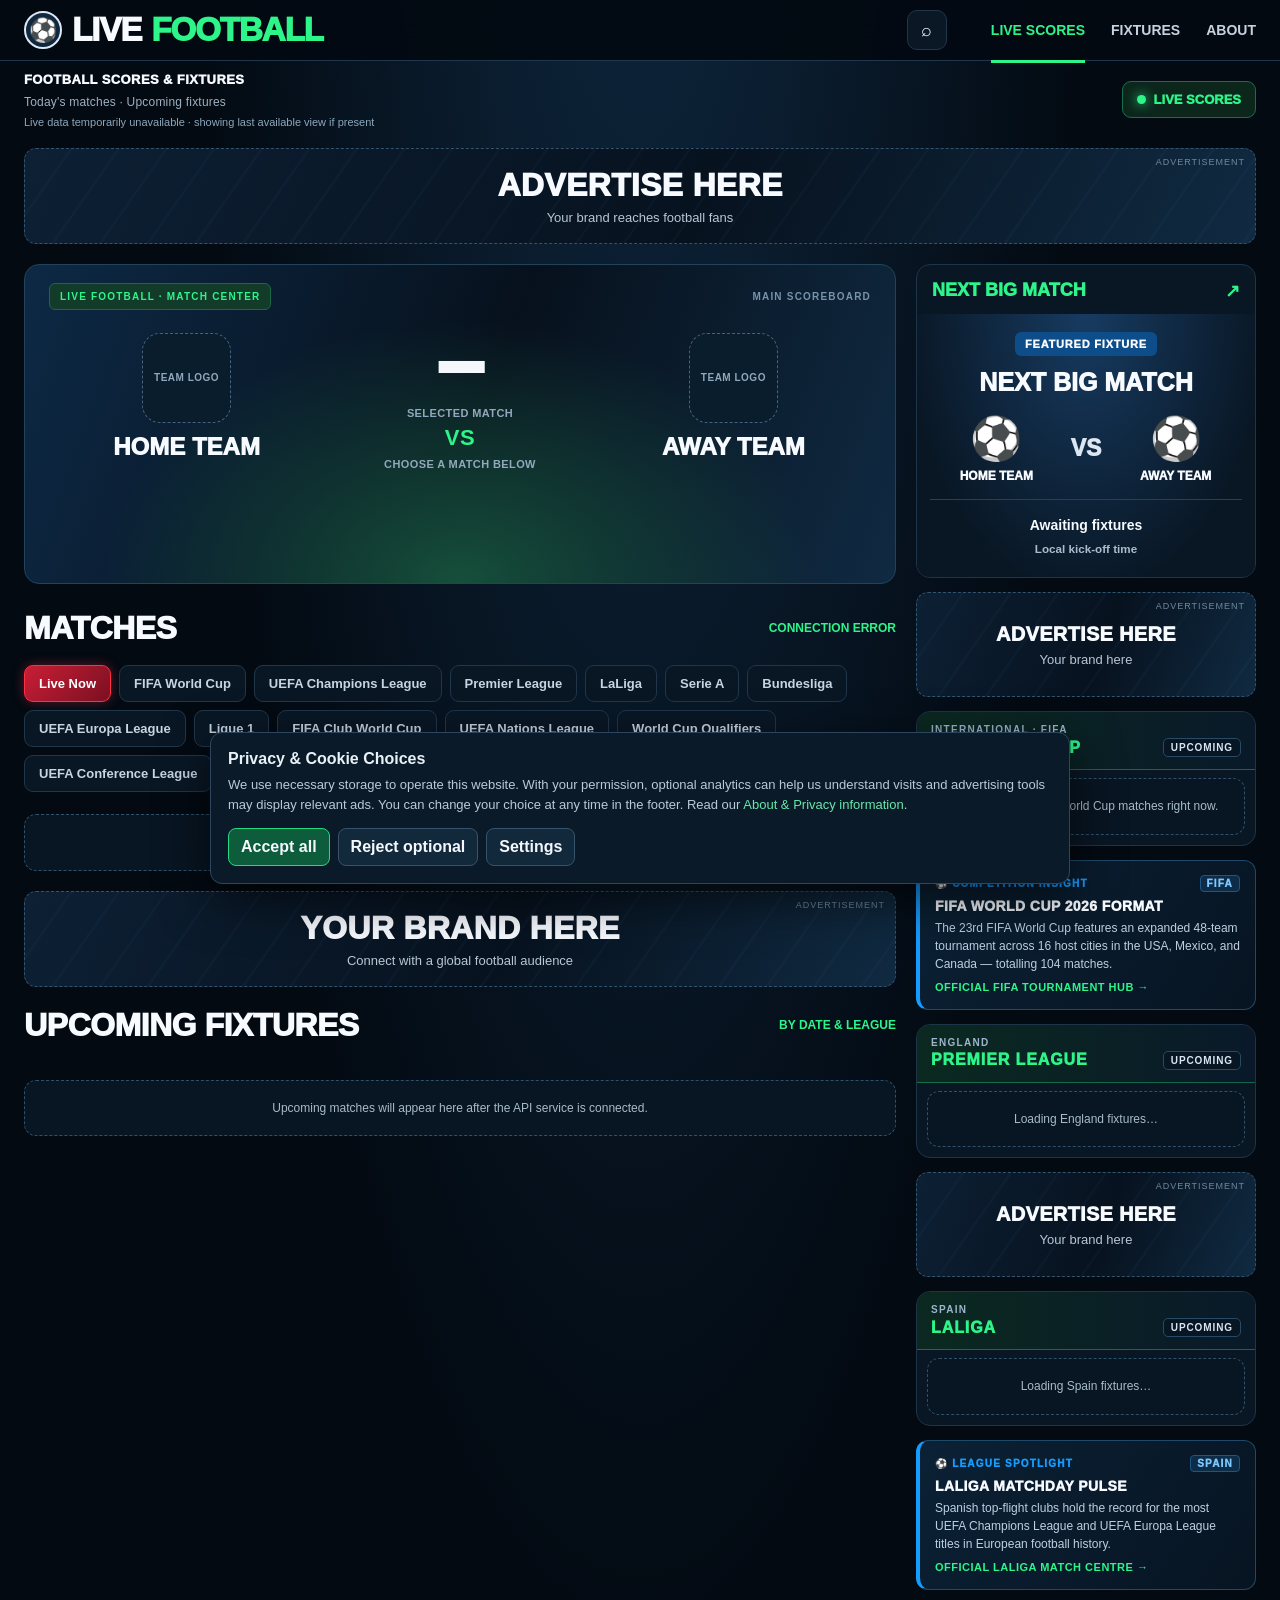
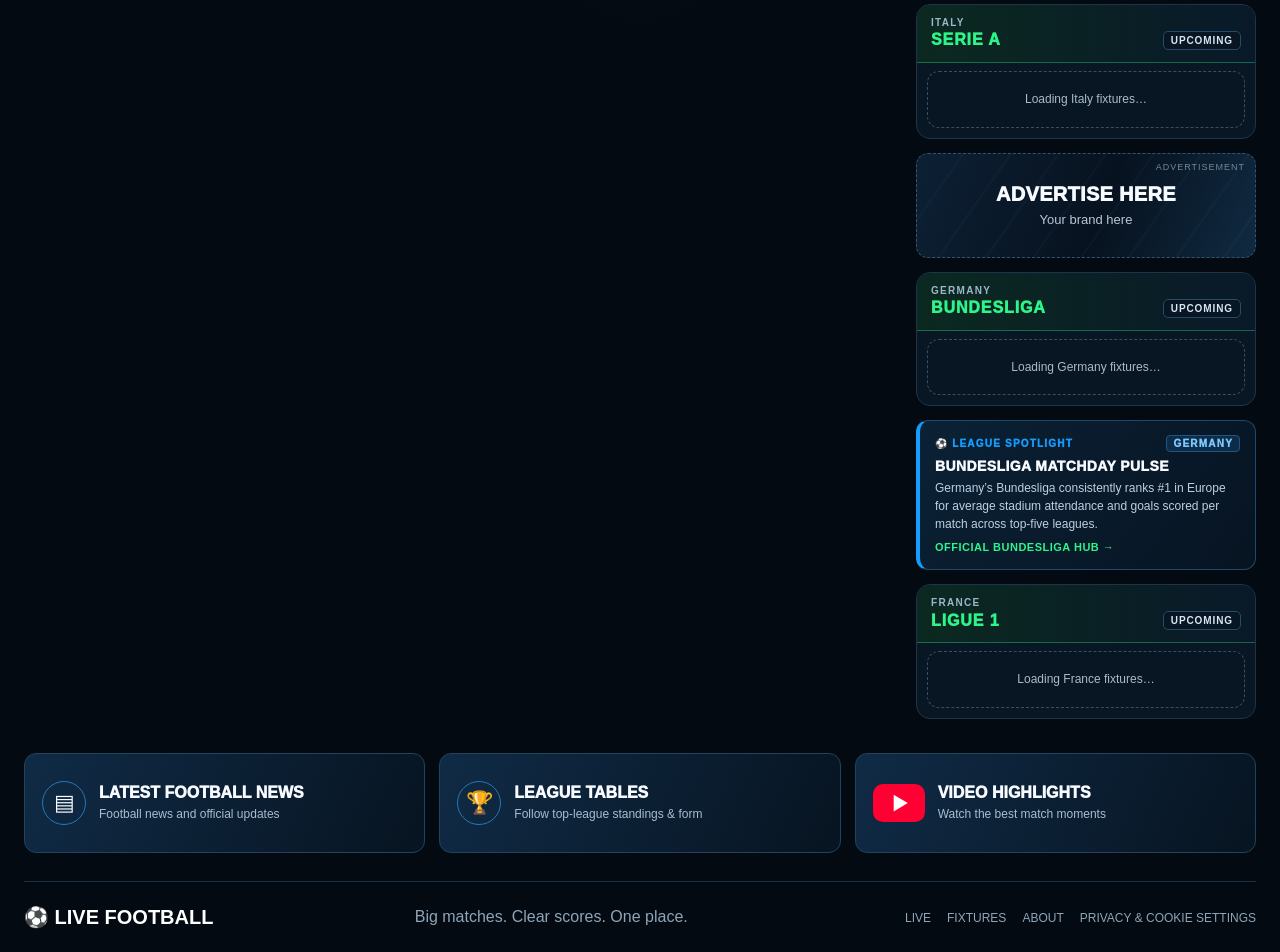
==== commit e8477800: "Update print statement from 'Hello' to 'Goodbye'" ====
--- a/index.html
+++ b/index.html
@@ -50,26 +50,15 @@
 .ad small{position:absolute;right:10px;top:8px;color:#71889d;font-size:9px;letter-spacing:1px}
 .content-grid{display:grid;grid-template-columns:minmax(0,1fr) 340px;gap:20px;align-items:start}
 .maincol,.sidecol{min-width:0}
-.scoreboard{border:1px solid #1d4058;border-radius:16px;overflow:hidden;background:linear-gradient(135deg,#0b2034,#06101b);box-shadow:0 18px 45px #0004}
-.featured{position:relative;min-height:320px;padding:23px 24px 18px;background:linear-gradient(180deg,#071729dd,#06111de8),radial-gradient(ellipse at 50% 100%,#164f3b,transparent 58%);isolation:isolate}
-.featured:before{content:"";position:absolute;inset:0;z-index:-1;background:repeating-linear-gradient(0deg,transparent 0 39px,#7fb6e80a 40px),linear-gradient(110deg,#0d2945,#07111d 52%,#102a42)}
-.feature-meta{display:flex;align-items:center;justify-content:center;gap:10px;color:#d6e2ed;font-size:13px;font-weight:900;letter-spacing:1.5px;text-transform:uppercase}
-.feature-meta .livepill{padding:7px 10px}
-.match-main{display:grid;grid-template-columns:1fr minmax(130px,.8fr) 1fr;gap:10px;align-items:center;margin-top:22px}
-.team{min-width:0;text-align:center}
-.crest{width:clamp(60px,7vw,92px);height:clamp(60px,7vw,92px);margin:0 auto 10px;display:grid;place-items:center;font-size:clamp(42px,5vw,64px);filter:drop-shadow(0 7px 10px #0008)}
-.teamname{font-size:clamp(16px,2vw,25px);font-weight:1000;text-transform:uppercase;line-height:1.1;overflow-wrap:anywhere}
-.scorecenter{text-align:center}
-.score{font-size:clamp(56px,8vw,92px);line-height:.95;font-weight:1000;letter-spacing:2px;font-variant-numeric:tabular-nums;text-shadow:0 0 24px #8dcfff4d;white-space:nowrap}
-.minute{margin-top:10px;color:var(--green);font-size:18px;font-weight:1000}
-.scorers{display:flex;justify-content:center;flex-wrap:wrap;gap:8px 14px;margin-top:16px;color:#c5d2de;font-size:13px;font-weight:700}
-.timeline{height:5px;background:#24384a;border-radius:10px;margin:20px 2px 0;overflow:hidden}
-.timeline span{display:block;height:100%;width:72%;background:linear-gradient(90deg,#1b9a62,var(--green));border-radius:10px}
-.feature-bottom{display:flex;justify-content:space-between;gap:10px;color:#8fa5b8;font-size:11px;margin-top:8px}
-.widget-note{font-size:12px;color:#93a8ba;line-height:1.5;margin:9px 2px 18px}
-.filterbar{display:flex;gap:8px;flex-wrap:wrap;margin:22px 0 14px}
-.filter{border:1px solid var(--line);border-radius:9px;background:#091725;color:#c6d5e2;padding:10px 14px;font-size:13px;font-weight:900;cursor:pointer}
-.filter.active,.filter:hover{background:#0d5c3c;border-color:#24d982;color:white}
+
+/* Tablar: Sichqoncha olib borilganda (:hover) — YASHIL, Ochiq turgan aktiv tab (.active) — QIZIL */
+.filterbar{display:flex;gap:8px;flex-wrap:wrap;margin:18px 0 14px}
+.filter{border:1px solid var(--line);border-radius:9px;background:#091725;color:#c6d5e2;padding:10px 14px;font-size:13px;font-weight:900;cursor:pointer;transition:background .15s,border-color .15s,color .15s,box-shadow .15s}
+.filter:hover:not(.active){background:#0d5c3c;border-color:#24d982;color:#ffffff}
+.filter.active{background:linear-gradient(135deg,#c91e36,#7a1021);border-color:var(--red);color:#ffffff;box-shadow:0 0 12px rgba(255,48,72,.35)}
+.date-filterbar{margin:10px 0 14px;padding-bottom:4px}
+.date-filterbar .filter{padding:8px 13px;font-size:12px;letter-spacing:.4px;text-transform:uppercase}
+
 .match-list{display:grid;gap:9px}
 
 /* Liga va Sana sarlavhalari — Barcha panel va bloklarda katta harflar va chiziq/rang bilan ajratilgan */
@@ -80,7 +69,7 @@
 .league-group-date{padding:4px 9px;border:1px solid #294861;border-radius:6px;background:#07131f;color:#e3effa;font-size:11px;font-weight:900;letter-spacing:.7px;text-transform:uppercase;white-space:nowrap}
 .league-group-date.live-date{border-color:#1f7a53;background:#0c2d20;color:var(--green)}
 
-/* Panel ichidagi alohida ajratilgan Liga nomi (1-skrin, 2-skrin va qatorlar uchun) */
+/* Panel ichidagi alohida ajratilgan Liga nomi */
 .league-badge-box{display:inline-flex;align-items:center;justify-content:center;gap:6px;padding:6px 14px;border:1px solid #24d982;border-radius:8px;background:linear-gradient(90deg,#0b2b20,#0d2236);color:var(--green);font-size:12px;font-weight:1000;letter-spacing:1.1px;text-transform:uppercase;box-shadow:0 0 14px rgba(45,245,138,.12)}
 .row-league-pill{display:inline-block;padding:4px 10px;border:1px solid #265170;border-radius:6px;background:#0b1f31;color:#7ce8b3;font-size:11px;font-weight:1000;letter-spacing:.9px;text-transform:uppercase}
 
@@ -89,6 +78,15 @@
 .side-league-header .side-league-country{display:block;color:#9db6cc;font-size:10px;font-weight:900;letter-spacing:1.3px;text-transform:uppercase;margin-bottom:3px}
 .side-league-header .side-league-name{display:flex;align-items:center;justify-content:space-between;color:var(--green);font-size:16px;font-weight:1000;letter-spacing:.9px;text-transform:uppercase}
 .side-league-header .side-league-sub{color:#d8e6f3;font-size:10px;font-weight:900;padding:3px 7px;border:1px solid #274a66;border-radius:5px;background:#081523}
+
+/* Yon paneldagi Foydali Ma'lumot / League Spotlight bloki (Reklama o'rniga) */
+.side-info-card{margin:14px 0;padding:14px 15px;border:1px solid #1f4968;border-left:4px solid var(--blue);border-radius:12px;background:linear-gradient(125deg,#0b2135,#071422)}
+.side-info-kicker{display:flex;align-items:center;justify-content:space-between;gap:8px;color:var(--blue);font-size:10px;font-weight:1000;letter-spacing:1.2px;text-transform:uppercase;margin-bottom:6px}
+.side-info-kicker span.info-tag{padding:2px 6px;border-radius:4px;background:#0d2c47;color:#7cc8ff;border:1px solid #1e5582}
+.side-info-title{font-size:14px;font-weight:1000;color:var(--white);text-transform:uppercase;letter-spacing:.4px;margin-bottom:5px}
+.side-info-text{font-size:12px;line-height:1.5;color:#BDD0E0;margin:0}
+.side-info-link{display:inline-block;margin-top:8px;font-size:11px;font-weight:900;color:var(--green);letter-spacing:.5px;text-transform:uppercase}
+.side-info-link:hover{text-decoration:underline}
 
 /* Hisob ostidagi real-time daqiqa va status ko'rinishi */
 .realtime-badge{display:inline-flex;align-items:center;justify-content:center;gap:5px;margin-top:4px;padding:3px 8px;border-radius:6px;font-size:11px;font-weight:1000;letter-spacing:.5px;text-transform:uppercase;line-height:1.25}
@@ -98,9 +96,14 @@
 .realtime-badge.is-upcoming{background:#0c1c2c;border:1px solid #1f3950;color:#c5d6e6}
 .live-dot{width:7px;height:7px;border-radius:50%;background:var(--green);box-shadow:0 0 8px var(--green);animation:pulse 1.2s infinite;flex:none}
 
+/* 1-Skrin: Asosiy paneldagi gol mualliflari — kattalashtirilgan va o'qishga qulay */
+.scorers{display:flex;flex-direction:column;align-items:center;gap:5px;margin-top:10px;font-size:clamp(13px,1.35vw,15px);line-height:1.4;color:#e8f3fc;font-weight:800;max-width:100%;overflow-wrap:anywhere}
+.scorers span{display:inline-flex;align-items:center;justify-content:center;gap:5px;padding:3px 10px;border-radius:6px;background:rgba(12,35,54,.85);border:1px solid #234763;box-shadow:0 2px 6px rgba(0,0,0,.2)}
+.scorers span em{font-style:normal;color:var(--green);font-weight:1000}
+
 .match-row{display:grid;grid-template-columns:minmax(0,1fr) 128px minmax(0,1fr) 20px;grid-template-rows:auto auto;row-gap:10px;column-gap:12px;align-items:center;text-align:center;padding:14px 16px;border:1px solid #1a3043;border-radius:12px;background:linear-gradient(105deg,#0b1927,#08131f);min-width:0;font:inherit;color:inherit;width:100%;cursor:pointer;transition:border-color .15s,background .15s}
 .match-row:hover,.match-row:focus-visible{border-color:#2df58a;outline:none}
-.match-row.selected{border-color:#2df58a;box-shadow:inset 3px 0 0 #2df58a;background:linear-gradient(105deg,#0d2a22,#08131f)}
+.match-row.selected{border-color:var(--red);box-shadow:inset 3px 0 0 var(--red);background:linear-gradient(105deg,#261019,#08131f)}
 .match-row[hidden]{display:none!important}
 .match-row .league{grid-column:1/-1;display:flex;flex-direction:column;align-items:center;text-align:center;font-size:12px;line-height:1.35}
 .match-row .teamcell{min-width:0;display:flex;align-items:center;gap:8px;font-size:clamp(13px,1.25vw,16px);font-weight:900}
@@ -112,7 +115,7 @@
 .match-row .arrow{grid-column:4;grid-row:2;font-size:24px;color:#a9bbca;text-align:right}
 .match-row .teamlabel{overflow-wrap:anywhere;word-break:normal}
 .mini-crest{font-size:26px;flex:none}
-.side-card{border:1px solid #1d3449;border-radius:14px;background:#091725;overflow:hidden;margin-bottom:16px}
+.side-card{border:1px solid #1d3449;border-radius:14px;background:#091725;overflow:hidden;margin-bottom:14px}
 .side-title{display:flex;align-items:center;justify-content:space-between;padding:15px 15px 12px;font-size:18px;font-weight:1000;text-transform:uppercase}
 .side-title span{color:var(--green)}
 .next-feature{padding:18px 13px;background:radial-gradient(ellipse at 50% 0,#173b61,#091725 75%);text-align:center}
@@ -128,10 +131,11 @@
 .kickoff{border-top:1px solid #25415a;margin-top:16px;padding-top:13px;font-size:14px;font-weight:900;line-height:1.8}
 .kickoff small{display:block;color:#a9bdce;font-weight:600}
 .fixture-list{padding:0 10px 10px}
-.small-ad{min-height:110px;margin:14px 0}
+.small-ad{min-height:105px;margin:14px 0}
 .small-ad strong{font-size:20px}
 .bottom-grid{display:grid;grid-template-columns:repeat(3,1fr);gap:14px;margin-top:20px}
-.promo{min-height:100px;border:1px solid #23425b;border-radius:12px;background:linear-gradient(115deg,#102b46,#071421);padding:17px;display:flex;align-items:center;gap:13px}
+.promo{min-height:100px;border:1px solid #23425b;border-radius:12px;background:linear-gradient(115deg,#102b46,#071421);padding:17px;display:flex;align-items:center;gap:13px;cursor:pointer;text-align:left;color:inherit;width:100%;transition:border-color .15s,transform .15s}
+.promo:hover{border-color:var(--green);transform:translateY(-1px)}
 .promo-icon{display:grid;place-items:center;width:44px;height:44px;flex:none;border:1px solid #2678b3;border-radius:50%;font-size:22px}
 .promo b{display:block;font-size:16px;font-weight:1000;text-transform:uppercase}
 .promo small{display:block;color:#a9bdce;margin-top:5px;font-size:12px}
@@ -184,6 +188,26 @@
 .featured-date{font-size:12px;color:#a9bdce;font-weight:700;line-height:1.4}
 .featured-venue{margin-top:14px;padding-top:12px;border-top:1px solid #25415a;text-align:center;color:#b8c9d8;font-size:13px}
 
+/* League Tables Modal (6-talab bo'yicha tezkor turnir jadvali oynasi) */
+.tables-modal{position:fixed;z-index:110;inset:0;background:rgba(2,8,15,.82);backdrop-filter:blur(8px);display:grid;place-items:center;padding:16px}
+.tables-modal[hidden]{display:none!important}
+.tables-dialog{width:min(880px,100%);max-height:88vh;display:flex;flex-direction:column;border:1px solid #284c69;border-radius:16px;background:linear-gradient(145deg,#0a1b2b,#06101a);box-shadow:0 24px 60px rgba(0,0,0,.75);overflow:hidden}
+.tables-head{display:flex;align-items:center;justify-content:space-between;gap:12px;padding:16px 20px;border-bottom:1px solid #1d364c;background:#081523}
+.tables-head h3{margin:0;color:var(--green);font-size:19px;letter-spacing:.8px}
+.tables-close{width:36px;height:36px;border:1px solid #29465e;border-radius:8px;background:#0d2133;color:#fff;font-size:18px;cursor:pointer}
+.tables-close:hover{border-color:var(--red);background:#5c101d}
+.tables-tabs{display:flex;gap:7px;flex-wrap:wrap;padding:12px 20px;border-bottom:1px solid #182e42;background:#07121e}
+.tables-body{padding:16px 20px;overflow-y:auto;display:grid;gap:14px}
+.standings-table{width:100%;border-collapse:collapse;font-size:13px}
+.standings-table th,.standings-table td{padding:9px 8px;border-bottom:1px solid #162a3d;text-align:center}
+.standings-table th{color:#8fa9bf;font-size:11px;font-weight:900;letter-spacing:.8px;text-transform:uppercase;background:#091827}
+.standings-table td.st-team{text-align:left;font-weight:900;display:flex;align-items:center;gap:8px}
+.standings-table tr:hover{background:#0c2033}
+.st-rank{display:inline-grid;place-items:center;width:24px;height:24px;border-radius:6px;background:#102436;font-weight:1000;font-size:12px}
+.st-rank.top4{background:#0c3524;color:var(--green);border:1px solid #1d6b47}
+.official-table-bar{display:flex;align-items:center;justify-content:space-between;gap:12px;flex-wrap:wrap;padding:12px 14px;border:1px solid #23445e;border-radius:10px;background:#091929}
+.official-table-btn{display:inline-flex;align-items:center;gap:6px;padding:9px 14px;border-radius:8px;background:var(--green);color:#04150d;font-weight:1000;font-size:12px;letter-spacing:.5px;text-transform:uppercase}
+
 @media(max-width:1000px){
   .content-grid{grid-template-columns:minmax(0,1fr) 300px}
   .wrap{padding-left:18px;padding-right:18px}
@@ -210,6 +234,7 @@
   .hero-placeholder .team-logo{width:52px;height:52px}
   .hero-placeholder .placeholder-team-name{font-size:clamp(12px,3vw,17px)}
   .hero-placeholder .placeholder-score>span{font-size:clamp(35px,9vw,56px)}
+  .scorers{font-size:12.5px}
   .league-group-banner{padding:8px 10px}
   .league-group-title{font-size:11px}
 }
@@ -275,7 +300,7 @@
         <h2 style="margin:0">Matches</h2>
         <span id="matchCount" style="color:var(--green);font-size:12px;font-weight:900">LOADING MATCHES</span>
       </div>
-      <!-- 1. Live Now + 15 Competition Tabs (Nufuz tartibida) -->
+      <!-- 1. Live Now + 16 Competition Tabs (Yoshlar / U17-U21 tabi bilan) -->
       <div class="filterbar" aria-label="Competition filters">
         <button class="filter active" type="button" data-filter="live" aria-pressed="true">Live Now</button>
         <button class="filter" type="button" data-filter="world-cup" aria-pressed="false">FIFA World Cup</button>
@@ -292,6 +317,7 @@
         <button class="filter" type="button" data-filter="848" aria-pressed="false">UEFA Conference League</button>
         <button class="filter" type="button" data-filter="afc-elite" aria-pressed="false">AFC Champions League Elite</button>
         <button class="filter" type="button" data-filter="women" aria-pressed="false">Women’s Football</button>
+        <button class="filter" type="button" data-filter="youth" aria-pressed="false">Youth / U17–U21</button>
         <button class="filter" type="button" data-filter="other" aria-pressed="false">Other Competitions</button>
       </div>
       <div class="match-list" id="matchList"><div class="empty-state">The match list will appear here when the secure API service is connected.</div></div>
@@ -301,11 +327,16 @@
         <div><strong>YOUR BRAND HERE</strong><p>Connect with a global football audience</p></div>
       </section>
 
-      <div class="section-head" id="fixtures"><h2 style="margin:0">Upcoming Fixtures</h2></div>
+      <!-- UPCOMING FIXTURES + SANALAR TABI -->
+      <div class="section-head" id="fixtures" style="margin-bottom:6px">
+        <h2 style="margin:0">Upcoming Fixtures</h2>
+        <span id="fixtureDateCount" style="color:var(--green);font-size:12px;font-weight:900">BY DATE &amp; LEAGUE</span>
+      </div>
+      <div class="filterbar date-filterbar" id="fixtureDateTabs" aria-label="Upcoming fixture dates"></div>
       <div class="match-list" id="fixtureList"><div class="empty-state">Upcoming matches will appear here after the API service is connected.</div></div>
     </section>
 
-    <!-- YON PANEL: 2-SKRIN (NEXT BIG MATCH) + 6 TA ALOHIDA LIGA BLOKI VA HAR BIRINING ORASIDA REKLAMA BLOKI -->
+    <!-- YON PANEL: Har 2 ta liga blokidan keyin reklama, ularning orasida esa Liga ma'lumotnomasi (Spotlight) -->
     <aside class="sidecol">
       <section class="side-card next-card">
         <div class="side-title"><span>Next Big Match</span><span>↗</span></div>
@@ -317,12 +348,13 @@
         </div>
       </section>
 
+      <!-- Reklama bloki #1 (Next Big Match'dan keyin) -->
       <section class="ad small-ad" aria-label="Sidebar advertisement">
         <small>ADVERTISEMENT</small>
         <div><strong>ADVERTISE HERE</strong><p>Your brand here</p></div>
       </section>
 
-      <!-- 1. FIFA (WORLD CUP) -->
+      <!-- 1. FIFA WORLD CUP -->
       <section class="side-card">
         <div class="side-league-header">
           <span class="side-league-country">INTERNATIONAL · FIFA</span>
@@ -331,10 +363,13 @@
         <div class="fixture-list" id="sideFixturesFifa"><div class="empty-state">No scheduled FIFA World Cup matches right now.</div></div>
       </section>
 
-      <section class="ad small-ad" aria-label="Sidebar advertisement">
-        <small>ADVERTISEMENT</small>
-        <div><strong>ADVERTISE HERE</strong><p>Your brand here</p></div>
-      </section>
+      <!-- Foydali ma'lumot bloki #1 (Reklama o'rniga: FIFA / JCH ma'lumotnomasi) -->
+      <aside class="side-info-card" id="sideInfoFifa" aria-label="FIFA World Cup Spotlight">
+        <div class="side-info-kicker"><span>⚽ COMPETITION INSIGHT</span><span class="info-tag">FIFA</span></div>
+        <div class="side-info-title">FIFA WORLD CUP 2026 FORMAT</div>
+        <p class="side-info-text">The 23rd FIFA World Cup features an expanded 48-team tournament across 16 host cities in the USA, Mexico, and Canada — totalling 104 matches.</p>
+        <a class="side-info-link" href="https://www.fifa.com/fifaplus/en/tournaments/mens/worldcup/canadamexicousa2026" target="_blank" rel="noopener noreferrer">Official FIFA Tournament Hub →</a>
+      </aside>
 
       <!-- 2. ENGLAND (PREMIER LEAGUE) -->
       <section class="side-card">
@@ -345,6 +380,7 @@
         <div class="fixture-list" id="sideFixturesEngland"><div class="empty-state">Loading England fixtures…</div></div>
       </section>
 
+      <!-- Reklama bloki #2 (2 ta liga blokidan keyin) -->
       <section class="ad small-ad" aria-label="Sidebar advertisement">
         <small>ADVERTISEMENT</small>
         <div><strong>ADVERTISE HERE</strong><p>Your brand here</p></div>
@@ -359,10 +395,13 @@
         <div class="fixture-list" id="sideFixturesSpain"><div class="empty-state">Loading Spain fixtures…</div></div>
       </section>
 
-      <section class="ad small-ad" aria-label="Sidebar advertisement">
-        <small>ADVERTISEMENT</small>
-        <div><strong>ADVERTISE HERE</strong><p>Your brand here</p></div>
-      </section>
+      <!-- Foydali ma'lumot bloki #2 (Reklama o'rniga: LaLiga / Yevropa ma'lumotnomasi) -->
+      <aside class="side-info-card" id="sideInfoSpain" aria-label="LaLiga Spotlight">
+        <div class="side-info-kicker"><span>⚽ LEAGUE SPOTLIGHT</span><span class="info-tag">SPAIN</span></div>
+        <div class="side-info-title">LALIGA MATCHDAY PULSE</div>
+        <p class="side-info-text" id="sideInfoSpainText">Spanish top-flight clubs hold the record for the most UEFA Champions League and UEFA Europa League titles in European football history.</p>
+        <a class="side-info-link" href="https://www.laliga.com/en-GB" target="_blank" rel="noopener noreferrer">Official LaLiga Match Centre →</a>
+      </aside>
 
       <!-- 4. ITALY (SERIE A) -->
       <section class="side-card">
@@ -373,6 +412,7 @@
         <div class="fixture-list" id="sideFixturesItaly"><div class="empty-state">Loading Italy fixtures…</div></div>
       </section>
 
+      <!-- Reklama bloki #3 (Yana 2 ta liga blokidan keyin) -->
       <section class="ad small-ad" aria-label="Sidebar advertisement">
         <small>ADVERTISEMENT</small>
         <div><strong>ADVERTISE HERE</strong><p>Your brand here</p></div>
@@ -387,10 +427,13 @@
         <div class="fixture-list" id="sideFixturesGermany"><div class="empty-state">Loading Germany fixtures…</div></div>
       </section>
 
-      <section class="ad small-ad" aria-label="Sidebar advertisement">
-        <small>ADVERTISEMENT</small>
-        <div><strong>ADVERTISE HERE</strong><p>Your brand here</p></div>
-      </section>
+      <!-- Foydali ma'lumot bloki #3 (Reklama o'rniga: Bundesliga / Ligue 1 ma'lumotnomasi) -->
+      <aside class="side-info-card" id="sideInfoGermany" aria-label="Bundesliga Spotlight">
+        <div class="side-info-kicker"><span>⚽ LEAGUE SPOTLIGHT</span><span class="info-tag">GERMANY</span></div>
+        <div class="side-info-title">BUNDESLIGA MATCHDAY PULSE</div>
+        <p class="side-info-text" id="sideInfoGermanyText">Germany’s Bundesliga consistently ranks #1 in Europe for average stadium attendance and goals scored per match across top-five leagues.</p>
+        <a class="side-info-link" href="https://www.bundesliga.com/en/bundesliga" target="_blank" rel="noopener noreferrer">Official Bundesliga Hub →</a>
+      </aside>
 
       <!-- 6. FRANCE (LIGUE 1) -->
       <section class="side-card">
@@ -400,19 +443,34 @@
         </div>
         <div class="fixture-list" id="sideFixturesFrance"><div class="empty-state">Loading France fixtures…</div></div>
       </section>
-
-      <section class="ad small-ad" aria-label="Sidebar advertisement">
-        <small>ADVERTISEMENT</small>
-        <div><strong>ADVERTISE HERE</strong><p>Your brand here</p></div>
-      </section>
     </aside>
   </div>
 
   <div class="bottom-grid">
     <a class="promo" href="https://www.bbc.com/sport/football" target="_blank" rel="noopener noreferrer"><span class="promo-icon">▤</span><span><b>Latest Football News</b><small>Football news and official updates</small></span></a>
-    <a class="promo" href="#fixtures"><span class="promo-icon">🏆</span><span><b>League Tables</b><small>Follow league standings</small></span></a>
+    <button class="promo" type="button" id="openLeagueTablesBtn" aria-haspopup="dialog"><span class="promo-icon">🏆</span><span><b>League Tables</b><small>Follow top-league standings &amp; form</small></span></button>
     <a class="promo youtube-promo" id="videoHighlightsLink" href="#live" aria-label="Video highlights on YouTube"><span class="promo-icon" aria-hidden="true"><svg viewBox="0 0 24 17" role="img" aria-label=""><path fill="#FFFFFF" d="M23.5 3.65a3 3 0 0 0-2.1-2.12C19.55 1 12 1 12 1S4.45 1 2.6 1.53A3 3 0 0 0 .5 3.65 31.2 31.2 0 0 0 0 8.5s0 3.9.5 5.85a3 3 0 0 0 2.1 2.12C4.45 17 12 17 12 17s7.55 0 9.4-.53a3 3 0 0 0 2.1-2.12A31.2 31.2 0 0 0 24 8.5s0-2.9-.5-4.85Z" style="fill:#ff0033"/><path fill="#FFFFFF" d="M9.55 4.7v7.7l6.5-3.85z"/></svg></span><span><b>VIDEO HIGHLIGHTS</b><small>Watch the best match moments</small></span></a>
   </div>
+
+  <!-- LEAGUE TABLES INTERACTIVE MODAL -->
+  <div class="tables-modal" id="leagueTablesModal" role="dialog" aria-modal="true" aria-labelledby="tablesModalTitle" hidden>
+    <div class="tables-dialog">
+      <div class="tables-head">
+        <h3 id="tablesModalTitle">🏆 TOP LEAGUE TABLES &amp; MATCHDAY HUB</h3>
+        <button type="button" class="tables-close" id="closeLeagueTablesBtn" aria-label="Close League Tables">×</button>
+      </div>
+      <div class="tables-tabs" id="standingsLeagueTabs">
+        <button type="button" class="filter active" data-st-league="39">Premier League</button>
+        <button type="button" class="filter" data-st-league="140">LaLiga</button>
+        <button type="button" class="filter" data-st-league="135">Serie A</button>
+        <button type="button" class="filter" data-st-league="78">Bundesliga</button>
+        <button type="button" class="filter" data-st-league="61">Ligue 1</button>
+        <button type="button" class="filter" data-st-league="2">Champions League</button>
+      </div>
+      <div class="tables-body" id="standingsModalBody"></div>
+    </div>
+  </div>
+
   <footer id="footer"><div class="footer-inner"><strong>⚽ LIVE FOOTBALL</strong><span>Big matches. Clear scores. One place.</span><span><a href="index.html#live">LIVE</a><a href="index.html#fixtures">FIXTURES</a><a href="about.html">ABOUT</a><a href="#privacy-settings" id="privacySettingsLink">PRIVACY &amp; COOKIE SETTINGS</a></span></div></footer>
 </main>
 
@@ -424,12 +482,13 @@
   const statusEl = document.getElementById('apiStatus');
   const matchList = document.getElementById('matchList');
   const fixtureList = document.getElementById('fixtureList');
+  const fixtureDateTabs = document.getElementById('fixtureDateTabs');
+  const fixtureDateCount = document.getElementById('fixtureDateCount');
   const filterButtons = [...document.querySelectorAll('.filter[data-filter]')];
   const featured = document.getElementById('featuredMatch');
   const countEl = document.getElementById('matchCount');
   const nextBig = document.getElementById('nextBigMatch');
 
-  // Har bir sahifada 5 tadan o'yin ko'rsatiladi
   const PAGE_SIZE = 5;
   const SIDE_LEAGUE_LIMIT = 4;
 
@@ -441,14 +500,15 @@
   let userClickedTab = false;
   let currentPage = 1;
   let fixturePage = 1;
+  let selectedFixtureDateKey = null;
   let selectedMatchManual = false;
 
   const eventsByFixture = new Map();
   const eventsRequested = new Set();
+  const standingsCache = new Map();
   const LIVE = new Set(['1H', 'HT', '2H', 'ET', 'BT', 'P', 'LIVE', 'INT']);
   const DONE = new Set(['FT', 'AET', 'PEN', 'AWD', 'WO']);
 
-  // Tashrif buyuruvchining mahalliy vaqt mintaqasi
   const USER_TZ = (() => {
     try { return Intl.DateTimeFormat().resolvedOptions().timeZone || undefined; }
     catch (_) { return undefined; }
@@ -468,6 +528,16 @@
       day: '2-digit',
       month: 'short',
       year: 'numeric',
+      ...(USER_TZ ? { timeZone: USER_TZ } : {})
+    });
+  };
+  const localShortDate = value => {
+    if (!value) return 'Date TBC';
+    const d = new Date(value);
+    if (Number.isNaN(d.getTime())) return 'Date TBC';
+    return d.toLocaleDateString('en-GB', {
+      day: '2-digit',
+      month: 'short',
       ...(USER_TZ ? { timeZone: USER_TZ } : {})
     });
   };
@@ -498,11 +568,20 @@
     return `${y}-${m}-${day}`;
   };
 
+  const todayLocalKey = () => localDayKey(Date.now());
+  const tomorrowLocalKey = () => localDayKey(Date.now() + 24 * 60 * 60 * 1000);
+
+  const formatDateTabLabel = (dayKey, sampleDateValue) => {
+    const shortLabel = sampleDateValue ? localShortDate(sampleDateValue) : dayKey;
+    if (dayKey === todayLocalKey()) return `Today · ${shortLabel}`;
+    if (dayKey === tomorrowLocalKey()) return `Tomorrow · ${shortLabel}`;
+    return shortLabel;
+  };
+
   const leagueId = m => Number(m?.league?.id || 0);
   const leagueName = m => String(m?.league?.name || '').toLowerCase().trim();
   const leagueCountry = m => String(m?.league?.country || '').toLowerCase().trim();
 
-  // Liga nomini katta harflar bilan chiroyli formatda chiqarish
   const formatLeagueTitle = m => {
     const rawName = String(m?.league?.name || 'Football').trim();
     const rawCountry = String(m?.league?.country || '').trim();
@@ -512,13 +591,13 @@
     return `${rawCountry.toUpperCase()} · ${rawName.toUpperCase()}`;
   };
 
-  // Yoshlar, dublyorlar va U21/U19/PL2 o'yinlarini aniqlash
+  // 15. Yoshlar (Youth / U17 / U19 / U20 / U21 / PL2) o'yinlarini aniqlash
   const isYouthOrReserve = m => {
     const lName = leagueName(m);
     const hName = String(m?.teams?.home?.name || '').toLowerCase();
     const aName = String(m?.teams?.away?.name || '').toLowerCase();
     const combined = `${lName} ${hName} ${aName}`;
-    return /\b(u-?17|u-?18|u-?19|u-?20|u-?21|u-?23|youth|academy|reserve|reserves|premier league 2|division one|division two|professional development|pl2|primavera|jong)\b/i.test(combined);
+    return /\b(u-?16|u-?17|u-?18|u-?19|u-?20|u-?21|u-?23|under-?\d+|youth|academy|reserve|reserves|premier league 2|division one|division two|professional development|pl2|primavera|jong)\b/i.test(combined);
   };
 
   const isWomen = m => {
@@ -628,7 +707,7 @@
     return /afc champions league elite/i.test(name) || (id === 17 && /afc champions league/i.test(name) && !/two/i.test(name));
   };
 
-  // 1-15 LIGALAR IYERARXIYASI
+  // 1-16 LIGALAR IYERARXIYASI (Youth / U17-U21 tabi bilan)
   const COMPETITION_ORDER = [
     { rank: 1,  key: 'world-cup',            test: isFifaWorldCupFinals },
     { rank: 2,  key: '2',                    test: isUefaChampionsLeague },
@@ -644,14 +723,15 @@
     { rank: 12, key: '848',                  test: isUefaConferenceLeague },
     { rank: 13, key: 'afc-elite',            test: isAfcChampionsElite },
     { rank: 14, key: 'women',                test: isWomen },
-    { rank: 15, key: 'other',                test: () => true }
+    { rank: 15, key: 'youth',                test: isYouthOrReserve },
+    { rank: 16, key: 'other',                test: () => true }
   ];
 
   function getCompetitionInfo(m) {
     for (const item of COMPETITION_ORDER) {
       if (item.test(m)) return item;
     }
-    return COMPETITION_ORDER[14];
+    return COMPETITION_ORDER[15];
   }
 
   // JAMOALAR NUFUZI (TIER-LIST)
@@ -696,7 +776,6 @@
   }
 
   function getMatchTeamPrestige(m) {
-    if (isYouthOrReserve(m)) return -500;
     const hScore = getSingleTeamScore(m?.teams?.home?.name);
     const aScore = getSingleTeamScore(m?.teams?.away?.name);
     const derbyBonus = (hScore >= 80 && aScore >= 80) ? 40 : (hScore >= 60 && aScore >= 60 ? 20 : 0);
@@ -717,6 +796,13 @@
     const bComp = getCompetitionInfo(b).rank;
     if (aComp !== bComp) return aComp - bComp;
 
+    // Other Competitions yoki Youth ichida bir xil ligadagi o'yinlar yonma-yon tursin
+    if (aComp >= 14) {
+      const aLg = formatLeagueTitle(a);
+      const bLg = formatLeagueTitle(b);
+      if (aLg !== bLg) return aLg.localeCompare(bLg);
+    }
+
     const aTeam = getMatchTeamPrestige(a);
     const bTeam = getMatchTeamPrestige(b);
     if (aTeam !== bTeam) return bTeam - aTeam;
@@ -724,9 +810,7 @@
     return kickoff(a) - kickoff(b);
   }
 
-  // ============================================================================
-  // REAL-TIME VAQT VA O'YIN HOLATI (Daqiqasi, Tanaffus, Qo'shimcha vaqt, Penalti)
-  // ============================================================================
+  // REAL-TIME VAQT VA O'YIN HOLATI
   function getDetailedStatus(m) {
     const s = m?.fixture?.status || {};
     const c = String(s.short || 'NS').toUpperCase();
@@ -734,12 +818,8 @@
     const ex = s.extra;
     const minStr = el != null ? `${el}${ex ? `+${ex}` : ''}′` : '';
 
-    if (c === 'HT') {
-      return { text: 'HALF-TIME · BREAK', badgeClass: 'is-ht', showDot: false };
-    }
-    if (c === 'BT') {
-      return { text: 'EXTRA TIME · BREAK', badgeClass: 'is-ht', showDot: false };
-    }
+    if (c === 'HT') return { text: 'HALF-TIME · BREAK', badgeClass: 'is-ht', showDot: false };
+    if (c === 'BT') return { text: 'EXTRA TIME · BREAK', badgeClass: 'is-ht', showDot: false };
     if (c === '1H') {
       const label = ex ? `1ST HALF · 45+${ex}′ ADDED` : `1ST HALF · ${minStr || 'LIVE'}`;
       return { text: label, badgeClass: 'is-live', showDot: true };
@@ -748,18 +828,10 @@
       const label = ex ? `2ND HALF · 90+${ex}′ ADDED` : `2ND HALF · ${minStr || 'LIVE'}`;
       return { text: label, badgeClass: 'is-live', showDot: true };
     }
-    if (c === 'ET') {
-      return { text: `EXTRA TIME · ${minStr || 'LIVE'}`, badgeClass: 'is-live', showDot: true };
-    }
-    if (c === 'P') {
-      return { text: 'PENALTIES · LIVE', badgeClass: 'is-live', showDot: true };
-    }
-    if (c === 'INT') {
-      return { text: 'INTERRUPTED', badgeClass: 'is-ht', showDot: false };
-    }
-    if (LIVE.has(c)) {
-      return { text: `LIVE · ${minStr || 'IN PLAY'}`, badgeClass: 'is-live', showDot: true };
-    }
+    if (c === 'ET') return { text: `EXTRA TIME · ${minStr || 'LIVE'}`, badgeClass: 'is-live', showDot: true };
+    if (c === 'P') return { text: 'PENALTIES · LIVE', badgeClass: 'is-live', showDot: true };
+    if (c === 'INT') return { text: 'INTERRUPTED', badgeClass: 'is-ht', showDot: false };
+    if (LIVE.has(c)) return { text: `LIVE · ${minStr || 'IN PLAY'}`, badgeClass: 'is-live', showDot: true };
     if (DONE.has(c)) {
       const doneText = c === 'FT' ? 'FULL TIME (90′)' : c === 'AET' ? 'AFTER EXTRA TIME' : c === 'PEN' ? 'PENALTIES · FT' : (s.long || 'FINISHED').toUpperCase();
       return { text: doneText, badgeClass: 'is-done', showDot: false };
@@ -780,9 +852,7 @@
     return h === null || h === undefined || a === null || a === undefined ? 'VS' : `${h} - ${a}`;
   };
 
-  // ============================================================================
-  // 1-SKRIN: ASOSIY PANEL (MAIN SCOREBOARD)
-  // ============================================================================
+  // 1-SKRIN: ASOSIY PANEL (Gol mualliflari kattalashtirilgan va o'qishga qulay)
   function renderFeatured(m) {
     if (!m) {
       featured.innerHTML = '<div class="empty-state featured-empty"><strong>No major match right now</strong><span>Check upcoming fixtures for the next big game.</span></div>';
@@ -801,7 +871,7 @@
         const scorer = e.player?.name;
         const minute = e.time?.elapsed != null ? `${esc(e.time.elapsed)}${e.time?.extra ? `+${esc(e.time.extra)}` : ''}′` : '';
         if (!scorer && !minute) return '';
-        return `<span>${scorer ? esc(scorer) : ''}${scorer && minute ? ' · ' : ''}${minute}</span>`;
+        return `<span>⚽ ${scorer ? esc(scorer) : ''}${minute ? ` <em>${minute}</em>` : ''}</span>`;
       }).filter(Boolean).join('');
       return lines ? `<div class="scorers">${lines}</div>` : '';
     };
@@ -811,7 +881,6 @@
     featured.innerHTML = `<div class="featured-league"><span class="league-badge-box">${esc(leagueBannerText)}</span></div><div class="hero-placeholder"><div class="placeholder-team">${h.logo ? `<img class="team-logo" src="${esc(h.logo)}" alt="${esc(h.name || 'Home team')} logo">` : '<div class="placeholder-crest">⚽</div>'}<div class="placeholder-team-name">${esc(h.name || 'Home team')}</div>${scorerMarkup(h.id)}</div><div class="placeholder-score"><span>${esc(scoreLabel(m))}</span><div class="realtime-badge ${stInfo.badgeClass}">${stInfo.showDot ? '<i class="live-dot"></i>' : ''}<b>${esc(statusHeader)}</b></div><small class="featured-date">${esc(localKickoff)}<span style="display:block;margin-top:2px;font-size:9px;letter-spacing:.7px;text-transform:uppercase">Your local time</span></small></div><div class="placeholder-team">${a.logo ? `<img class="team-logo" src="${esc(a.logo)}" alt="${esc(a.name || 'Away team')} logo">` : '<div class="placeholder-crest">⚽</div>'}<div class="placeholder-team-name">${esc(a.name || 'Away team')}</div>${scorerMarkup(a.id)}</div></div>${venue ? `<div class="featured-venue">${esc(venue)}</div>` : ''}`;
   }
 
-  // Ro'yxatdagi har bir o'yin qatori — Liga nomi katta harfda hoshiya ichida, hisob ostida real-time daqiqa/holat
   function renderRow(m, selected = false) {
     const f = m.fixture || {}, h = m.teams?.home || {}, a = m.teams?.away || {};
     const live = isLive(m), id = Number(f.id);
@@ -820,7 +889,6 @@
     return `<button type="button" class="match-row${selected ? ' selected' : ''}" data-match-id="${id}" aria-pressed="${selected ? 'true' : 'false'}" title="Show ${esc(h.name)} vs ${esc(a.name)} in the main scoreboard"><div class="league"><span class="row-league-pill">${esc(leagueTitle)}</span></div><div class="teamcell home">${teamLogo(h)}<span class="teamlabel">${esc(h.name || 'Home')}</span></div><div class="row-score${live ? ' live' : ''}"><span>${esc(scoreLabel(m))}</span><small class="row-status realtime-badge ${stInfo.badgeClass}">${stInfo.showDot ? '<i class="live-dot"></i>' : ''}${esc(stInfo.text)}</small></div><div class="teamcell away"><span class="teamlabel">${esc(a.name || 'Away')}</span>${teamLogo(a)}</div><div class="arrow">›</div></button>`;
   }
 
-  // Ro'yxatda Liga nomi va Sana bo'yicha alohida ajratib guruhlash
   function renderGroupedRows(items, includeSelection = true) {
     if (!items.length) return '';
     let html = '';
@@ -843,12 +911,8 @@
     const now = Date.now() - 5 * 60 * 1000;
     const activeOrFuture = matches.filter(m => !isYouthOrReserve(m) && (isLive(m) || (!isDone(m) && kickoff(m) >= now)));
     const topTierMatches = activeOrFuture.filter(m => getCompetitionInfo(m).rank <= 13);
-    if (topTierMatches.length >= 2) {
-      return [...topTierMatches].sort(compareByHierarchy);
-    }
-    if (activeOrFuture.length) {
-      return [...activeOrFuture].sort(compareByHierarchy);
-    }
+    if (topTierMatches.length >= 2) return [...topTierMatches].sort(compareByHierarchy);
+    if (activeOrFuture.length) return [...activeOrFuture].sort(compareByHierarchy);
     const recentCutoff = Date.now() - 24 * 60 * 60 * 1000;
     const recentDone = matches.filter(m => !isYouthOrReserve(m) && isDone(m) && kickoff(m) >= recentCutoff);
     return [...recentDone].sort(compareByHierarchy);
@@ -882,7 +946,6 @@
     }
   }
 
-  // Tablar uchun o'yinlarni filtrlash va nufuz bo'yicha saralash
   function filterMatches() {
     const query = (document.getElementById('siteSearch')?.value || '').trim().toLocaleLowerCase();
     if (query) {
@@ -893,12 +956,10 @@
 
     const now = Date.now() - 5 * 60 * 1000;
 
-    // 1. LIVE NOW TABI: Barcha real-time o'yinlar nufuz darajasiga qarab yuqoridan pastga saralanadi
     if (activeFilter === 'live') {
       return matches.filter(isLive).sort(compareByHierarchy);
     }
 
-    // 2. LIGA TABLARI (1..15): Tanlangan ligaga tegishli jonli va rejalashtirilgan o'yinlar
     const featuredBlockIds = new Set([Number(selectedMatchId), Number(autoHeroId), Number(nextBigMatchId)].filter(Boolean));
     let compMatches = matches.filter(m => {
       if (getCompetitionInfo(m).key !== activeFilter) return false;
@@ -908,7 +969,7 @@
     const deduped = compMatches.filter(m => !featuredBlockIds.has(Number(m.fixture?.id)));
     if (deduped.length > 0) compMatches = deduped;
 
-    // Har qanday tabda: 1) Live o'yinlar ro'yxat boshida -> 2) Sana bo'yicha -> 3) Liga va Jamoa nufuzi bo'yicha
+    // Har bir tab ichida: 1) Live o'yinlar -> 2) Sana ketma-ketligi -> 3) Liga va Jamoa nufuzi
     return compMatches.sort((a, b) => {
       const aLive = isLive(a) ? 1 : 0;
       const bLive = isLive(b) ? 1 : 0;
@@ -962,7 +1023,6 @@
     renderPagination(shown.length);
   }
 
-  // Yon blokdagi har bir o'yin kartochkasi (hisob ostida real-time vaqti yoki mahalliy boshlanish vaqti bilan)
   function makeSideFixture(m) {
     const h = m.teams?.home || {}, a = m.teams?.away || {}, f = m.fixture || {};
     const stInfo = getDetailedStatus(m);
@@ -976,6 +1036,22 @@
     </button>`;
   }
 
+  // Yon paneldagi Info / Spotlight bloklarini joriy o'yinlarga qarab boyitish
+  function updateSidebarSpotlights() {
+    const spainMatches = matches.filter(m => isLaLiga(m) && !isDone(m)).sort(compareByHierarchy);
+    const spainEl = document.getElementById('sideInfoSpainText');
+    if (spainEl && spainMatches.length) {
+      const top = spainMatches[0];
+      spainEl.textContent = `${spainMatches.length} LaLiga fixture${spainMatches.length === 1 ? '' : 's'} in the current schedule — headlined by ${top.teams?.home?.name} vs ${top.teams?.away?.name} (${localDate(top.fixture?.date)} · ${localTime(top.fixture?.date)}).`;
+    }
+    const gerMatches = matches.filter(m => isBundesliga(m) && !isDone(m)).sort(compareByHierarchy);
+    const gerEl = document.getElementById('sideInfoGermanyText');
+    if (gerEl && gerMatches.length) {
+      const top = gerMatches[0];
+      gerEl.textContent = `${gerMatches.length} Bundesliga fixture${gerMatches.length === 1 ? '' : 's'} scheduled in this window — featuring ${top.teams?.home?.name} vs ${top.teams?.away?.name} (${localDate(top.fixture?.date)} · ${localTime(top.fixture?.date)}).`;
+    }
+  }
+
   function renderFixturePagination(total) {
     const pages = Math.max(1, Math.ceil(total / PAGE_SIZE));
     fixturePage = Math.min(fixturePage, pages);
@@ -997,7 +1073,7 @@
   }
 
   // ============================================================================
-  // YON BLOKLAR: NEXT BIG MATCH + 6 TA ALOHIDA LIGA BLOKI VA PASTKI UPCOMING FIXTURES
+  // YON BLOKLAR VA SANALAR TABIGA EGA PASTKI "UPCOMING FIXTURES"
   // ============================================================================
   function renderUpcoming() {
     const pool = getRankedPriorityPool();
@@ -1023,8 +1099,6 @@
     const usedIds = new Set([Number(selectedMatchId), Number(autoHeroId), Number(nextBigMatchId)].filter(Boolean));
     const now = Date.now() - 5 * 60 * 1000;
 
-    // Yon paneldagi 6 ta alohida liga bloklari:
-    // 1. FIFA World Cup, 2. England, 3. Spain, 4. Italy, 5. Germany, 6. France
     const SIDEBAR_BLOCKS = [
       { elId: 'sideFixturesFifa',    test: isFifaWorldCupFinals, emptyMsg: 'No scheduled FIFA World Cup matches right now.' },
       { elId: 'sideFixturesEngland', test: isPremierLeague,      emptyMsg: 'No upcoming Premier League matches in this window.' },
@@ -1051,20 +1125,72 @@
       container.querySelectorAll('[data-match-id]').forEach(b => b.addEventListener('click', () => selectMatch(Number(b.dataset.matchId), true)));
     }
 
-    // Pastki blok: Upcoming Fixtures (Asosiy panel, Next Big Match va 6 ta yon blokda chiqmagan kelgusi o'yinlar, 5 tadan)
-    const bottomPool = matches
-      .filter(m => !isLive(m) && !isDone(m) && !isYouthOrReserve(m) && kickoff(m) > Date.now() && !usedIds.has(Number(m.fixture?.id)))
+    updateSidebarSpotlights();
+
+    // Pastki blok: Upcoming Fixtures — Sanalar bo'yicha alohida tablar va har bir sana ichida Liga nufuzi bo'yicha tartiblangan
+    const allUpcoming = matches.filter(
+      m => !isLive(m) && !isDone(m) && kickoff(m) > Date.now() && !usedIds.has(Number(m.fixture?.id))
+    );
+
+    // Mavjud sanalarni eng yaqin sanadan boshlab tartiblash (maksimum 7 kun)
+    const dateMap = new Map();
+    for (const m of allUpcoming) {
+      const dKey = localDayKey(m.fixture?.date);
+      if (!dateMap.has(dKey)) {
+        dateMap.set(dKey, { dayKey: dKey, sampleDate: m.fixture?.date, count: 0 });
+      }
+      dateMap.get(dKey).count += 1;
+    }
+    const sortedDates = [...dateMap.values()]
+      .sort((a, b) => a.dayKey.localeCompare(b.dayKey))
+      .slice(0, 7);
+
+    if (!sortedDates.length) {
+      if (fixtureDateTabs) fixtureDateTabs.innerHTML = '';
+      if (fixtureDateCount) fixtureDateCount.textContent = '0 UPCOMING';
+      fixtureList.innerHTML = `<div class="empty-state">No additional upcoming fixtures available.</div>`;
+      renderFixturePagination(0);
+      return;
+    }
+
+    if (!selectedFixtureDateKey || !sortedDates.some(d => d.dayKey === selectedFixtureDateKey)) {
+      selectedFixtureDateKey = sortedDates[0].dayKey;
+    }
+
+    if (fixtureDateTabs) {
+      fixtureDateTabs.innerHTML = sortedDates.map(d => {
+        const active = d.dayKey === selectedFixtureDateKey;
+        const label = formatDateTabLabel(d.dayKey, d.sampleDate);
+        return `<button type="button" class="filter${active ? ' active' : ''}" data-fixture-date="${esc(d.dayKey)}" aria-pressed="${active ? 'true' : 'false'}">${esc(label)} (${d.count})</button>`;
+      }).join('');
+
+      fixtureDateTabs.querySelectorAll('[data-fixture-date]').forEach(btn => {
+        btn.addEventListener('click', () => {
+          selectedFixtureDateKey = btn.dataset.fixtureDate;
+          fixturePage = 1;
+          renderUpcoming();
+        });
+      });
+    }
+
+    // Tanlangan sanadagi o'yinlar: Qat'iy Liga nufuzi (1..16) -> Liga nomi -> Jamoa nufuzi -> Vaqt bo'yicha
+    const datePool = allUpcoming
+      .filter(m => localDayKey(m.fixture?.date) === selectedFixtureDateKey)
       .sort(compareByHierarchy);
 
-    const totalPages = Math.max(1, Math.ceil(bottomPool.length / PAGE_SIZE));
+    if (fixtureDateCount) {
+      fixtureDateCount.textContent = `${datePool.length} FIXTURE${datePool.length === 1 ? '' : 'S'}`;
+    }
+
+    const totalPages = Math.max(1, Math.ceil(datePool.length / PAGE_SIZE));
     fixturePage = Math.min(fixturePage, totalPages);
-    const bottomPageItems = bottomPool.slice((fixturePage - 1) * PAGE_SIZE, fixturePage * PAGE_SIZE);
+    const bottomPageItems = datePool.slice((fixturePage - 1) * PAGE_SIZE, fixturePage * PAGE_SIZE);
 
     fixtureList.innerHTML = bottomPageItems.length
       ? renderGroupedRows(bottomPageItems, false)
-      : `<div class="empty-state">No additional upcoming fixtures available.</div>`;
-
-    renderFixturePagination(bottomPool.length);
+      : `<div class="empty-state">No upcoming fixtures for this date.</div>`;
+
+    renderFixturePagination(datePool.length);
 
     fixtureList.querySelectorAll('[data-match-id]').forEach(b => b.addEventListener('click', () => selectMatch(Number(b.dataset.matchId), true)));
   }
@@ -1089,9 +1215,106 @@
       const response = await fetch(`${API_BASE}/api/events?fixture=${id}`, { headers: { 'Accept': 'application/json' } });
       const data = await response.json().catch(() => ({}));
       if (Array.isArray(data.response)) eventsByFixture.set(id, data.response);
-    } catch (_) { /* Scores remain available if the optional goal-events request fails. */ }
+    } catch (_) {}
     if (Number(selectedMatchId) === id) renderFeatured(match);
   }
+
+  // ============================================================================
+  // 6-TALAB: LEAGUE TABLES INTERAKTIV MODAL OYNASI
+  // ============================================================================
+  const LEAGUE_TABLE_META = {
+    '39':  { name: 'ENGLAND · PREMIER LEAGUE', url: 'https://www.premierleague.com/tables', test: isPremierLeague },
+    '140': { name: 'SPAIN · LALIGA',           url: 'https://www.laliga.com/en-GB/laliga-easports/standing', test: isLaLiga },
+    '135': { name: 'ITALY · SERIE A',          url: 'https://www.legaseriea.it/en/serie-a/classifica', test: isSerieA },
+    '78':  { name: 'GERMANY · BUNDESLIGA',     url: 'https://www.bundesliga.com/en/bundesliga/table', test: isBundesliga },
+    '61':  { name: 'FRANCE · LIGUE 1',         url: 'https://ligue1.com/en/competitions/ligue1mcdonalds/standings', test: isLigue1 },
+    '2':   { name: 'UEFA CHAMPIONS LEAGUE',    url: 'https://www.uefa.com/uefachampionsleague/standings/', test: isUefaChampionsLeague }
+  };
+  let activeStandingsLeague = '39';
+
+  async function renderStandingsModal(leagueKey) {
+    activeStandingsLeague = leagueKey;
+    const modalBody = document.getElementById('standingsModalBody');
+    const tabBtns = [...document.querySelectorAll('[data-st-league]')];
+    tabBtns.forEach(b => b.classList.toggle('active', b.dataset.stLeague === leagueKey));
+    const meta = LEAGUE_TABLE_META[leagueKey] || LEAGUE_TABLE_META['39'];
+
+    modalBody.innerHTML = `<div class="empty-state">Loading ${esc(meta.name)} standings…</div>`;
+
+    // 1. Agar Worker'da /api/standings mavjud bo'lsa, keshlangan rasmiy jadvalni oladi
+    if (!standingsCache.has(leagueKey)) {
+      try {
+        const res = await fetch(`${API_BASE}/api/standings?league=${encodeURIComponent(leagueKey)}`, { headers: { 'Accept': 'application/json' } });
+        if (res.ok) {
+          const data = await res.json().catch(() => null);
+          const tableRows = data?.response?.[0]?.league?.standings?.[0];
+          if (Array.isArray(tableRows) && tableRows.length) {
+            standingsCache.set(leagueKey, tableRows);
+          }
+        }
+      } catch (_) {}
+    }
+
+    const apiStandings = standingsCache.get(leagueKey);
+    if (apiStandings && apiStandings.length) {
+      modalBody.innerHTML = `
+        <div class="official-table-bar">
+          <span class="league-badge-box">${esc(meta.name)} · STANDINGS</span>
+          <a class="official-table-btn" href="${esc(meta.url)}" target="_blank" rel="noopener noreferrer">Official Site ↗</a>
+        </div>
+        <table class="standings-table">
+          <thead><tr><th>#</th><th style="text-align:left">Club</th><th>P</th><th>W</th><th>D</th><th>L</th><th>GD</th><th>PTS</th></tr></thead>
+          <tbody>
+            ${apiStandings.map(row => `
+              <tr>
+                <td><span class="st-rank${row.rank <= 4 ? ' top4' : ''}">${esc(row.rank)}</span></td>
+                <td class="st-team">${teamLogo(row.team, 'mini-logo')}<span>${esc(row.team?.name || '')}</span></td>
+                <td>${esc(row.all?.played ?? 0)}</td>
+                <td>${esc(row.all?.win ?? 0)}</td>
+                <td>${esc(row.all?.draw ?? 0)}</td>
+                <td>${esc(row.all?.lose ?? 0)}</td>
+                <td>${esc(row.goalsDiff ?? 0)}</td>
+                <td><b style="color:var(--green)">${esc(row.points ?? 0)}</b></td>
+              </tr>
+            `).join('')}
+          </tbody>
+        </table>`;
+      return;
+    }
+
+    // 2. Fallback: Joriy API oynasidagi shu liga o'yinlari va rasmiy jadval havolasi
+    const lgMatches = matches.filter(meta.test).sort(compareByHierarchy);
+    modalBody.innerHTML = `
+      <div class="official-table-bar">
+        <div>
+          <span class="league-badge-box">${esc(meta.name)}</span>
+          <p style="margin:6px 0 0;font-size:12px;color:#a9bdce">Current matchday fixtures &amp; direct access to full official league standings.</p>
+        </div>
+        <a class="official-table-btn" href="${esc(meta.url)}" target="_blank" rel="noopener noreferrer">Open Full Official Table ↗</a>
+      </div>
+      <div class="match-list">
+        ${lgMatches.length ? renderGroupedRows(lgMatches.slice(0, 8), false) : `<div class="empty-state">No fixtures loaded in the current window for ${esc(meta.name)}. Click “Open Full Official Table” above to view full standings.</div>`}
+      </div>`;
+    modalBody.querySelectorAll('[data-match-id]').forEach(b => b.addEventListener('click', () => {
+      document.getElementById('leagueTablesModal').hidden = true;
+      selectMatch(Number(b.dataset.matchId), true);
+    }));
+  }
+
+  document.getElementById('openLeagueTablesBtn')?.addEventListener('click', () => {
+    const modal = document.getElementById('leagueTablesModal');
+    modal.hidden = false;
+    renderStandingsModal(activeStandingsLeague);
+  });
+  document.getElementById('closeLeagueTablesBtn')?.addEventListener('click', () => {
+    document.getElementById('leagueTablesModal').hidden = true;
+  });
+  document.getElementById('leagueTablesModal')?.addEventListener('click', e => {
+    if (e.target.id === 'leagueTablesModal') e.target.hidden = true;
+  });
+  document.querySelectorAll('[data-st-league]').forEach(btn => {
+    btn.addEventListener('click', () => renderStandingsModal(btn.dataset.stLeague));
+  });
 
   async function loadMatches({ background = false } = {}) {
     const previousSelectedId = selectedMatchId;
@@ -1191,7 +1414,7 @@
 
   const consentKey = 'liveFootball.cookieConsent.v1';
   const consentStyle = document.createElement('style');
-  consentStyle.textContent = `.pagination{display:flex;align-items:center;justify-content:center;gap:12px;padding:16px 0;color:#b9c9d7;font-size:13px}.scorers{display:flex;flex-direction:column;gap:3px;margin-top:7px;font-size:11px;line-height:1.35;color:#9db8ca;font-weight:700;max-width:100%;overflow-wrap:anywhere}.scorers span{display:block}.pagination button:disabled{opacity:.4;cursor:not-allowed}.cookie-banner{position:fixed;z-index:100;left:16px;right:16px;bottom:16px;max-width:860px;margin:auto;background:#0b1a29;border:1px solid #2b465e;border-radius:12px;box-shadow:0 15px 50px #0009;padding:17px;color:#e8f1f8}.cookie-banner p{font-size:13px;line-height:1.55;color:#b9c9d7;margin:7px 0 13px}.cookie-actions{display:flex;gap:8px;flex-wrap:wrap}.cookie-actions button{border:1px solid #37536b;border-radius:8px;padding:9px 12px;background:#12283b;color:#f4f8fc;font-weight:800;cursor:pointer}.cookie-actions .accept{background:#0d5c3c;border-color:#24d982}.cookie-banner a{color:#65e9aa}.cookie-settings-panel{position:fixed;z-index:101;inset:0;background:#0009;display:grid;place-items:center;padding:16px}.cookie-settings-card{max-width:460px;width:100%;background:#0b1a29;border:1px solid #2b465e;border-radius:12px;padding:20px;color:#e8f1f8}.cookie-settings-card label{display:flex;gap:9px;margin:13px 0;font-size:14px}.cookie-settings-card p{font-size:13px;color:#b9c9d7;line-height:1.5}.cookie-settings-card button{border:1px solid #37536b;border-radius:8px;padding:9px 12px;background:#12283b;color:#f4f8fc;font-weight:800;cursor:pointer;margin:4px 6px 0 0}`;
+  consentStyle.textContent = `.pagination{display:flex;align-items:center;justify-content:center;gap:12px;padding:16px 0;color:#b9c9d7;font-size:13px}.pagination button:disabled{opacity:.4;cursor:not-allowed}.cookie-banner{position:fixed;z-index:100;left:16px;right:16px;bottom:16px;max-width:860px;margin:auto;background:#0b1a29;border:1px solid #2b465e;border-radius:12px;box-shadow:0 15px 50px #0009;padding:17px;color:#e8f1f8}.cookie-banner p{font-size:13px;line-height:1.55;color:#b9c9d7;margin:7px 0 13px}.cookie-actions{display:flex;gap:8px;flex-wrap:wrap}.cookie-actions button{border:1px solid #37536b;border-radius:8px;padding:9px 12px;background:#12283b;color:#f4f8fc;font-weight:800;cursor:pointer}.cookie-actions .accept{background:#0d5c3c;border-color:#24d982}.cookie-banner a{color:#65e9aa}.cookie-settings-panel{position:fixed;z-index:101;inset:0;background:#0009;display:grid;place-items:center;padding:16px}.cookie-settings-card{max-width:460px;width:100%;background:#0b1a29;border:1px solid #2b465e;border-radius:12px;padding:20px;color:#e8f1f8}.cookie-settings-card label{display:flex;gap:9px;margin:13px 0;font-size:14px}.cookie-settings-card p{font-size:13px;color:#b9c9d7;line-height:1.5}.cookie-settings-card button{border:1px solid #37536b;border-radius:8px;padding:9px 12px;background:#12283b;color:#f4f8fc;font-weight:800;cursor:pointer;margin:4px 6px 0 0}`;
   document.head.appendChild(consentStyle);
   function startOptionalTools(choice) {
     const cfg = window.LIVE_FOOTBALL_CONFIG || {};
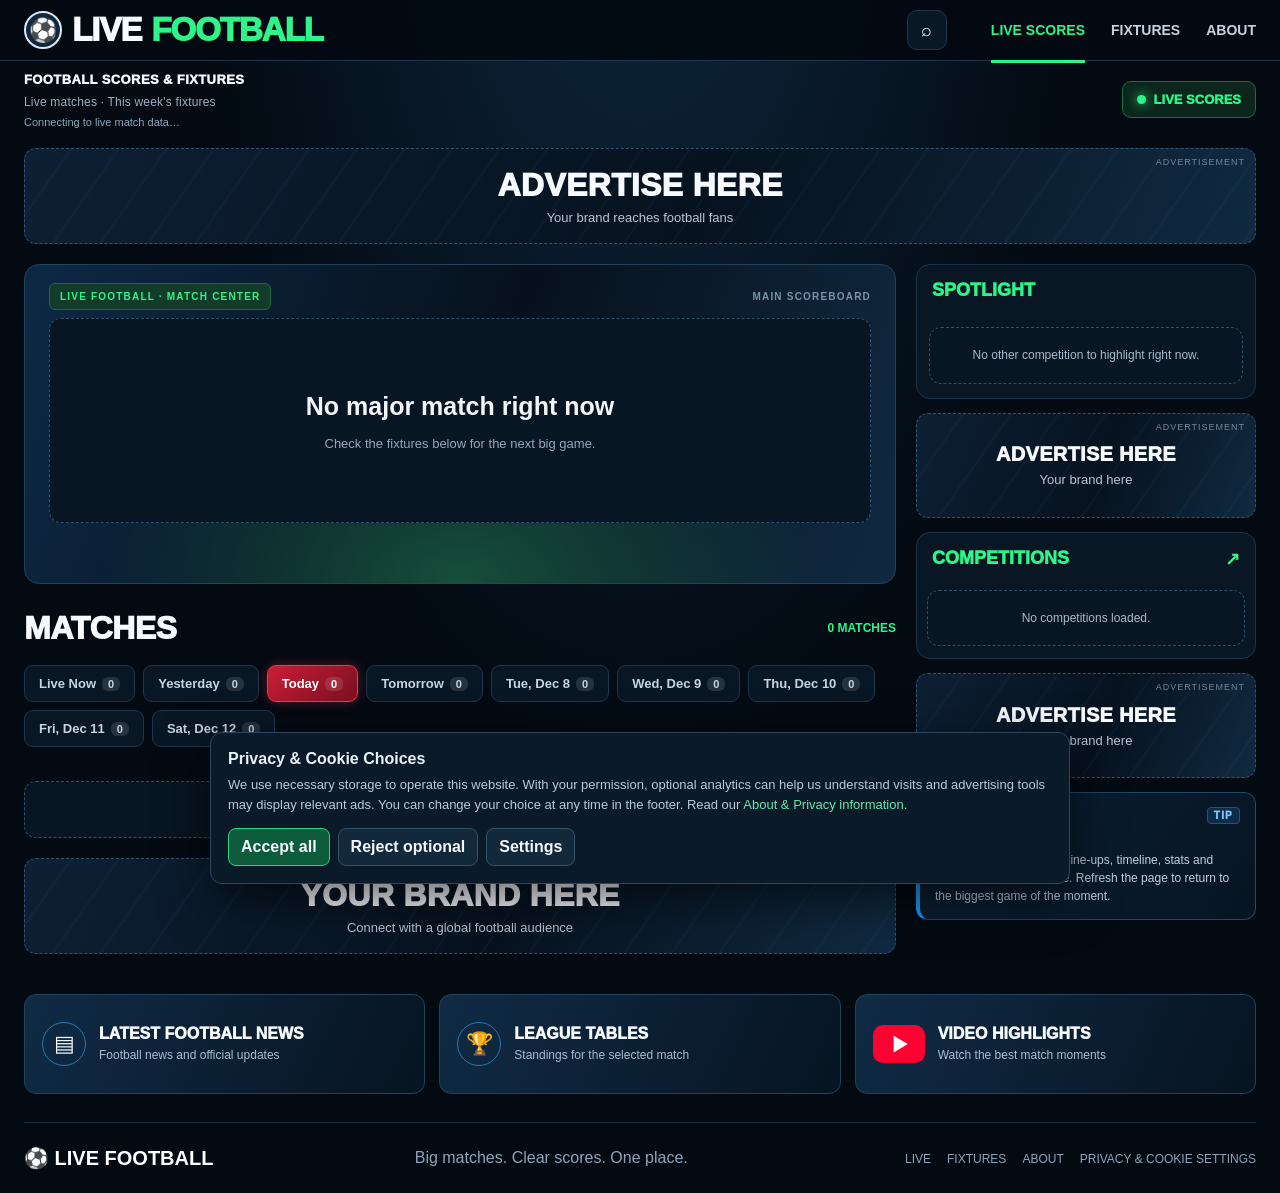
==== commit bc3a28dd: "Add files via upload" ====
--- a/index.html
+++ b/index.html
@@ -4,7 +4,7 @@
 <meta charset="UTF-8">
 <meta name="viewport" content="width=device-width, initial-scale=1">
 <meta name="theme-color" content="#030b14">
-<meta name="description" content="Follow live football scores, major international competitions, today's fixtures and upcoming matches in one fast football match centre.">
+<meta name="description" content="Follow live football scores, major competitions, line-ups, stats and upcoming fixtures in one fast football match centre.">
 <link rel="canonical" href="https://avtojon.github.io/live-football-score/">
 <meta name="robots" content="index,follow,max-image-preview:large">
 <meta property="og:type" content="website">
@@ -16,246 +16,15 @@
 <meta name="twitter:title" content="Live Football Scores Today | LIVE FOOTBALL">
 <meta name="twitter:description" content="Follow live football scores, major competitions and upcoming fixtures.">
 <title>Live Football Scores Today | LIVE FOOTBALL</title>
-<style>
-:root{--bg:#030a12;--panel:#091725;--panel2:#0d1d2c;--line:#20364a;--muted:#9db0c2;--white:#f7faff;--green:#2df58a;--red:#ff3048;--blue:#159cff}
-*{box-sizing:border-box}
-html{scroll-behavior:smooth}
-body{margin:0;background:radial-gradient(ellipse at 50% -20%,#102a43 0,transparent 50%),var(--bg);color:var(--white);font-family:"Arial Narrow","Roboto Condensed",Arial,sans-serif}
-a{color:inherit;text-decoration:none}
-button{font:inherit}
-.wrap{width:min(1420px,100%);margin:auto;padding:0 24px}
-header{position:sticky;top:0;z-index:20;background:rgba(3,10,18,.96);backdrop-filter:blur(14px);border-bottom:1px solid var(--line)}
-.topbar{height:60px;display:flex;align-items:center;justify-content:space-between;gap:20px}
-.brand{display:flex;align-items:center;gap:10px;font-size:clamp(23px,2.6vw,34px);font-weight:1000;letter-spacing:-1.2px;white-space:nowrap}
-.ball{display:inline-grid;place-items:center;width:38px;height:38px;border:2px solid #dce8f5;border-radius:50%;font-size:23px;background:#10283d}
-.brand em{font-style:normal;color:var(--green)}
-nav{display:flex;align-items:center;gap:26px}
-nav a{padding:25px 0 22px;font-size:14px;font-weight:900;color:#c6d2de;border-bottom:3px solid transparent}
-nav a.active,nav a:hover{color:var(--green);border-color:var(--green)}
-.nav-actions{display:flex;align-items:center;gap:10px}
-.iconbtn{width:40px;height:40px;border:1px solid var(--line);border-radius:10px;background:#0a1826;color:white;cursor:pointer;font-size:18px}
-main{padding-top:22px;padding-bottom:36px}
-.section-head{display:flex;justify-content:space-between;align-items:center;gap:16px;margin:14px 0}.section-heading-copy{display:flex;flex-direction:column;gap:5px;min-width:0}.section-subtitle{font-size:12px;color:var(--muted);letter-spacing:.2px}.freshness{font-size:11px;color:#8da7bc;white-space:nowrap}
-h1,h2,h3,p{margin-top:0}
-h1{font-size:clamp(24px,2.8vw,34px);font-weight:1000;letter-spacing:-.6px;text-transform:none;margin-bottom:0}
-h2{font-size:clamp(23px,3vw,32px);font-weight:1000;letter-spacing:-.5px;text-transform:uppercase;margin-bottom:15px}
-h3{font-size:20px;font-weight:1000;text-transform:uppercase;margin-bottom:0}
-.livepill{display:inline-flex;align-items:center;gap:8px;padding:10px 14px;border:1px solid #176e4a;background:#0c261c;color:var(--green);border-radius:9px;font-size:13px;font-weight:1000;white-space:nowrap}
-.pulse{display:inline-block;height:9px;width:9px;border-radius:50%;background:var(--green);box-shadow:0 0 12px var(--green);animation:pulse 1.6s infinite}
-@keyframes pulse{50%{opacity:.45}}
-.ad{position:relative;min-height:96px;margin:20px 0;border:1px dashed #34536d;border-radius:12px;overflow:hidden;display:flex;align-items:center;justify-content:center;text-align:center;padding:18px;background:linear-gradient(110deg,#0d2034,#07121f 55%,#102a41)}
-.ad:before{content:"";position:absolute;inset:0;background:repeating-linear-gradient(125deg,transparent 0 36px,rgba(65,158,230,.04) 37px 39px);pointer-events:none}
-.ad strong{position:relative;display:block;font-size:clamp(21px,3vw,32px);font-weight:1000;letter-spacing:.3px}
-.ad p{position:relative;color:#b7c7d6;font-size:13px;margin:6px 0 0}
-.ad small{position:absolute;right:10px;top:8px;color:#71889d;font-size:9px;letter-spacing:1px}
-.content-grid{display:grid;grid-template-columns:minmax(0,1fr) 340px;gap:20px;align-items:start}
-.maincol,.sidecol{min-width:0}
-
-/* Tablar: Sichqoncha olib borilganda (:hover) — YASHIL, Ochiq turgan aktiv tab (.active) — QIZIL */
-.filterbar{display:flex;gap:8px;flex-wrap:wrap;margin:18px 0 14px}
-.filter{border:1px solid var(--line);border-radius:9px;background:#091725;color:#c6d5e2;padding:10px 14px;font-size:13px;font-weight:900;cursor:pointer;transition:background .15s,border-color .15s,color .15s,box-shadow .15s}
-.filter:hover:not(.active){background:#0d5c3c;border-color:#24d982;color:#ffffff}
-.filter.active{background:linear-gradient(135deg,#c91e36,#7a1021);border-color:var(--red);color:#ffffff;box-shadow:0 0 12px rgba(255,48,72,.35)}
-.date-filterbar{margin:10px 0 14px;padding-bottom:4px}
-.date-filterbar .filter{padding:8px 13px;font-size:12px;letter-spacing:.4px;text-transform:uppercase}
-
-.match-list{display:grid;gap:9px}
-
-/* Liga va Sana sarlavhalari — Barcha panel va bloklarda katta harflar va chiziq/rang bilan ajratilgan */
-.league-group-banner{display:flex;align-items:center;justify-content:space-between;gap:10px;padding:10px 14px;margin-top:10px;border:1px solid #24d982;border-left:4px solid var(--green);border-radius:10px;background:linear-gradient(90deg,#0b2920 0%,#0b1e30 65%,#081523 100%);box-shadow:0 4px 14px rgba(0,0,0,.28)}
-.league-group-banner:first-child{margin-top:0}
-.league-group-title{display:flex;align-items:center;gap:8px;color:var(--green);font-size:13px;font-weight:1000;letter-spacing:1.1px;text-transform:uppercase}
-.league-group-title::before{content:"🏆";font-size:13px}
-.league-group-date{padding:4px 9px;border:1px solid #294861;border-radius:6px;background:#07131f;color:#e3effa;font-size:11px;font-weight:900;letter-spacing:.7px;text-transform:uppercase;white-space:nowrap}
-.league-group-date.live-date{border-color:#1f7a53;background:#0c2d20;color:var(--green)}
-
-/* Panel ichidagi alohida ajratilgan Liga nomi */
-.league-badge-box{display:inline-flex;align-items:center;justify-content:center;gap:6px;padding:6px 14px;border:1px solid #24d982;border-radius:8px;background:linear-gradient(90deg,#0b2b20,#0d2236);color:var(--green);font-size:12px;font-weight:1000;letter-spacing:1.1px;text-transform:uppercase;box-shadow:0 0 14px rgba(45,245,138,.12)}
-.row-league-pill{display:inline-block;padding:4px 10px;border:1px solid #265170;border-radius:6px;background:#0b1f31;color:#7ce8b3;font-size:11px;font-weight:1000;letter-spacing:.9px;text-transform:uppercase}
-
-/* Yon paneldagi 6 ta alohida Liga bloki sarlavhalari */
-.side-league-header{padding:12px 14px;border-bottom:1px solid #24d98266;background:linear-gradient(90deg,#0b2920,#091929)}
-.side-league-header .side-league-country{display:block;color:#9db6cc;font-size:10px;font-weight:900;letter-spacing:1.3px;text-transform:uppercase;margin-bottom:3px}
-.side-league-header .side-league-name{display:flex;align-items:center;justify-content:space-between;color:var(--green);font-size:16px;font-weight:1000;letter-spacing:.9px;text-transform:uppercase}
-.side-league-header .side-league-sub{color:#d8e6f3;font-size:10px;font-weight:900;padding:3px 7px;border:1px solid #274a66;border-radius:5px;background:#081523}
-
-/* Yon paneldagi Foydali Ma'lumot / League Spotlight bloki (Reklama o'rniga) */
-.side-info-card{margin:14px 0;padding:14px 15px;border:1px solid #1f4968;border-left:4px solid var(--blue);border-radius:12px;background:linear-gradient(125deg,#0b2135,#071422)}
-.side-info-kicker{display:flex;align-items:center;justify-content:space-between;gap:8px;color:var(--blue);font-size:10px;font-weight:1000;letter-spacing:1.2px;text-transform:uppercase;margin-bottom:6px}
-.side-info-kicker span.info-tag{padding:2px 6px;border-radius:4px;background:#0d2c47;color:#7cc8ff;border:1px solid #1e5582}
-.side-info-title{font-size:14px;font-weight:1000;color:var(--white);text-transform:uppercase;letter-spacing:.4px;margin-bottom:5px}
-.side-info-text{font-size:12px;line-height:1.5;color:#BDD0E0;margin:0}
-.side-info-link{display:inline-block;margin-top:8px;font-size:11px;font-weight:900;color:var(--green);letter-spacing:.5px;text-transform:uppercase}
-.side-info-link:hover{text-decoration:underline}
-
-/* Hisob ostidagi real-time daqiqa va status ko'rinishi */
-.realtime-badge{display:inline-flex;align-items:center;justify-content:center;gap:5px;margin-top:4px;padding:3px 8px;border-radius:6px;font-size:11px;font-weight:1000;letter-spacing:.5px;text-transform:uppercase;line-height:1.25}
-.realtime-badge.is-live{background:#0c2f21;border:1px solid #1f7a53;color:var(--green)}
-.realtime-badge.is-ht{background:#2b220c;border:1px solid #8a6d1b;color:#ffd454}
-.realtime-badge.is-done{background:#111f2d;border:1px solid #273e52;color:#a9bdce}
-.realtime-badge.is-upcoming{background:#0c1c2c;border:1px solid #1f3950;color:#c5d6e6}
-.live-dot{width:7px;height:7px;border-radius:50%;background:var(--green);box-shadow:0 0 8px var(--green);animation:pulse 1.2s infinite;flex:none}
-
-/* 1-Skrin: Asosiy paneldagi gol mualliflari — kattalashtirilgan va o'qishga qulay */
-.scorers{display:flex;flex-direction:column;align-items:center;gap:5px;margin-top:10px;font-size:clamp(13px,1.35vw,15px);line-height:1.4;color:#e8f3fc;font-weight:800;max-width:100%;overflow-wrap:anywhere}
-.scorers span{display:inline-flex;align-items:center;justify-content:center;gap:5px;padding:3px 10px;border-radius:6px;background:rgba(12,35,54,.85);border:1px solid #234763;box-shadow:0 2px 6px rgba(0,0,0,.2)}
-.scorers span em{font-style:normal;color:var(--green);font-weight:1000}
-
-.match-row{display:grid;grid-template-columns:minmax(0,1fr) 128px minmax(0,1fr) 20px;grid-template-rows:auto auto;row-gap:10px;column-gap:12px;align-items:center;text-align:center;padding:14px 16px;border:1px solid #1a3043;border-radius:12px;background:linear-gradient(105deg,#0b1927,#08131f);min-width:0;font:inherit;color:inherit;width:100%;cursor:pointer;transition:border-color .15s,background .15s}
-.match-row:hover,.match-row:focus-visible{border-color:#2df58a;outline:none}
-.match-row.selected{border-color:var(--red);box-shadow:inset 3px 0 0 var(--red);background:linear-gradient(105deg,#261019,#08131f)}
-.match-row[hidden]{display:none!important}
-.match-row .league{grid-column:1/-1;display:flex;flex-direction:column;align-items:center;text-align:center;font-size:12px;line-height:1.35}
-.match-row .teamcell{min-width:0;display:flex;align-items:center;gap:8px;font-size:clamp(13px,1.25vw,16px);font-weight:900}
-.match-row .teamcell.home{grid-column:1;grid-row:2;justify-content:flex-end;text-align:right}
-.match-row .row-score{grid-column:2;grid-row:2;display:flex;flex-direction:column;align-items:center;justify-content:center;gap:4px;font-size:clamp(19px,2vw,24px);font-weight:1000;text-align:center;font-variant-numeric:tabular-nums;background:#102333;border:1px solid #203b50;border-radius:9px;padding:8px 6px;white-space:normal}
-.match-row .row-score.live{color:var(--green);background:#09271d;border-color:#1c6e4b}
-.match-row .row-status{display:block;font-size:10px;line-height:1.3;font-weight:900;white-space:normal}
-.match-row .teamcell.away{grid-column:3;grid-row:2;justify-content:flex-start;text-align:left}
-.match-row .arrow{grid-column:4;grid-row:2;font-size:24px;color:#a9bbca;text-align:right}
-.match-row .teamlabel{overflow-wrap:anywhere;word-break:normal}
-.mini-crest{font-size:26px;flex:none}
-.side-card{border:1px solid #1d3449;border-radius:14px;background:#091725;overflow:hidden;margin-bottom:14px}
-.side-title{display:flex;align-items:center;justify-content:space-between;padding:15px 15px 12px;font-size:18px;font-weight:1000;text-transform:uppercase}
-.side-title span{color:var(--green)}
-.next-feature{padding:18px 13px;background:radial-gradient(ellipse at 50% 0,#173b61,#091725 75%);text-align:center}
-.eyebrow{display:inline-block;padding:6px 10px;border-radius:6px;background:#0d4d8a;font-size:11px;font-weight:1000;letter-spacing:.8px}
-.derby{font-size:25px;font-weight:1000;margin:12px 0 17px}
-.vs-row{display:grid;grid-template-columns:1fr auto 1fr;align-items:center;gap:8px}
-.next-feature .featured-league{margin:0 0 16px;padding:0 6px;line-height:1.5}
-.next-feature .vs-row{margin-top:4px}
-.vs-team{font-weight:1000;font-size:12px}
-.vs-logo{display:block;font-size:42px;margin-bottom:6px}
-.vs-center{display:flex;flex-direction:column;align-items:center;justify-content:center;gap:4px}
-.vs{font-size:23px;font-weight:1000;color:#dce7f2;font-variant-numeric:tabular-nums}
-.kickoff{border-top:1px solid #25415a;margin-top:16px;padding-top:13px;font-size:14px;font-weight:900;line-height:1.8}
-.kickoff small{display:block;color:#a9bdce;font-weight:600}
-.fixture-list{padding:0 10px 10px}
-.small-ad{min-height:105px;margin:14px 0}
-.small-ad strong{font-size:20px}
-.bottom-grid{display:grid;grid-template-columns:repeat(3,1fr);gap:14px;margin-top:20px}
-.promo{min-height:100px;border:1px solid #23425b;border-radius:12px;background:linear-gradient(115deg,#102b46,#071421);padding:17px;display:flex;align-items:center;gap:13px;cursor:pointer;text-align:left;color:inherit;width:100%;transition:border-color .15s,transform .15s}
-.promo:hover{border-color:var(--green);transform:translateY(-1px)}
-.promo-icon{display:grid;place-items:center;width:44px;height:44px;flex:none;border:1px solid #2678b3;border-radius:50%;font-size:22px}
-.promo b{display:block;font-size:16px;font-weight:1000;text-transform:uppercase}
-.promo small{display:block;color:#a9bdce;margin-top:5px;font-size:12px}
-footer{border-top:1px solid #1b3042;margin-top:28px;padding:23px 0;color:#8fa5b8}
-.footer-inner{display:flex;align-items:center;justify-content:space-between;gap:15px;flex-wrap:wrap}
-footer strong{font-size:20px;color:#fff}
-footer a{margin-left:16px;font-size:12px}
-
-.data-slot{border:1px solid #23435b;border-radius:15px;background:#06111d;overflow:hidden}
-.hero-slot{min-height:320px;padding:18px 24px;background:radial-gradient(ellipse at 50% 100%,#164f3b 0,transparent 58%),linear-gradient(110deg,#0d2945,#07111d 52%,#102a42)}
-.slot-top{display:flex;justify-content:space-between;align-items:center;gap:10px;color:#90a8bd;font-size:10px;font-weight:900;letter-spacing:1.2px}
-.slot-badge{padding:7px 10px;background:#123b2a;color:var(--green);border:1px solid #1c6845;border-radius:6px}
-.slot-size{color:#7893aa}
-.hero-placeholder{display:grid;grid-template-columns:1fr minmax(150px,.9fr) 1fr;align-items:center;gap:12px;margin:14px 0 12px;text-align:center}
-.placeholder-team{min-width:0}
-.placeholder-crest{width:clamp(64px,7vw,92px);height:clamp(64px,7vw,92px);display:grid;place-items:center;margin:0 auto 10px;border:1px dashed #45647c;border-radius:18px;background:#0a1d2d;color:#8fa8bc;font-size:10px;font-weight:900;letter-spacing:.5px}
-.placeholder-team-name{font-size:clamp(15px,2vw,24px);font-weight:1000}
-.placeholder-score{display:flex;flex-direction:column;align-items:center;gap:6px}
-.placeholder-score>span{font-size:clamp(52px,7vw,86px);font-weight:1000;line-height:.9;color:#f4f8fc}
-.placeholder-score b{font-size:clamp(15px,1.8vw,22px)!important;color:var(--green);letter-spacing:.5px!important;line-height:1.2}
-.placeholder-score small{font-size:11px;color:#92a9bd;font-weight:900;letter-spacing:.4px}
-.empty-state{padding:18px 14px;border:1px dashed #31506a;border-radius:12px;color:#a8bbcb;text-align:center;background:#081522;font-size:12px;line-height:1.55;margin-top:8px}
-.team-logo{width:clamp(58px,7vw,88px);height:clamp(58px,7vw,88px);object-fit:contain;filter:drop-shadow(0 6px 8px #0007)}
-.mini-logo{width:27px;height:27px;object-fit:contain;flex:none}
-.side-fixture-button{display:grid;grid-template-columns:1fr;gap:6px;align-items:center;width:100%;padding:12px 6px;border:0;border-top:1px solid #1b3042;background:transparent;color:inherit;text-align:center;cursor:pointer}
-.side-fixture-button:first-child{border-top:0}
-.side-fixture-button:hover{background:#0c2030}
-.side-fixture-button .fixture-teams{display:grid;grid-template-columns:1fr auto 1fr;align-items:center;gap:6px;font-size:12px;font-weight:900;line-height:1.3}
-.side-fixture-button .side-team-home{display:flex;align-items:center;justify-content:flex-end;gap:5px;text-align:right;min-width:0}
-.side-fixture-button .side-team-away{display:flex;align-items:center;justify-content:flex-start;gap:5px;text-align:left;min-width:0}
-.side-fixture-button .side-team-home span,.side-fixture-button .side-team-away span{overflow-wrap:anywhere}
-.side-fixture-button .side-score-box{display:inline-flex;flex-direction:column;align-items:center;justify-content:center;padding:4px 8px;border-radius:6px;background:#0e2233;border:1px solid #224059;color:var(--green);font-weight:1000;font-size:13px;min-width:54px}
-.side-fixture-button .fixture-date{font-size:11px;color:#b3c2cf;text-align:center;line-height:1.35}
-.pagination button{min-width:88px}
-.promo.youtube-promo .promo-icon{display:grid;place-items:center;width:52px;height:38px;border-radius:10px;background:#ff0033;color:#fff;font-size:0;border:0;flex:none}
-.promo.youtube-promo .promo-icon svg{width:52px;height:38px;display:block}
-.section-head{margin-top:10px;margin-bottom:18px}
-.section-subtitle{line-height:1.4}
-.section-head#live h1{font-size:13px;font-weight:1000;letter-spacing:.4px;text-transform:uppercase;line-height:1.4}
-.api-status,.sr-only{position:absolute!important;width:1px!important;height:1px!important;padding:0!important;margin:-1px!important;overflow:hidden!important;clip:rect(0,0,0,0)!important;white-space:nowrap!important;border:0!important}
-.search-wrap{display:flex;align-items:center;gap:7px;order:2;margin-left:auto;min-width:40px}
-nav{order:3;margin-left:24px}
-#siteSearch{width:clamp(180px,22vw,290px);height:40px;padding:0 40px 0 12px;border:1px solid var(--line);border-radius:10px;background:#081725;color:#f4f8fc;outline:none}
-#siteSearch:focus{border-color:var(--green);box-shadow:0 0 0 2px #24d98222}
-#siteSearch[hidden],#searchClear[hidden]{display:none!important}
-.featured-empty{min-height:205px;display:flex;flex-direction:column;align-items:center;justify-content:center;gap:8px;text-align:center;color:#b8c9d8}
-.featured-empty strong{font-size:clamp(19px,2vw,25px);color:#f3f7fb}
-.featured-empty span{font-size:13px;color:#91a8bc}
-.featured-league{margin:16px 0 8px;text-align:center}
-.featured-date{font-size:12px;color:#a9bdce;font-weight:700;line-height:1.4}
-.featured-venue{margin-top:14px;padding-top:12px;border-top:1px solid #25415a;text-align:center;color:#b8c9d8;font-size:13px}
-
-/* League Tables Modal (6-talab bo'yicha tezkor turnir jadvali oynasi) */
-.tables-modal{position:fixed;z-index:110;inset:0;background:rgba(2,8,15,.82);backdrop-filter:blur(8px);display:grid;place-items:center;padding:16px}
-.tables-modal[hidden]{display:none!important}
-.tables-dialog{width:min(880px,100%);max-height:88vh;display:flex;flex-direction:column;border:1px solid #284c69;border-radius:16px;background:linear-gradient(145deg,#0a1b2b,#06101a);box-shadow:0 24px 60px rgba(0,0,0,.75);overflow:hidden}
-.tables-head{display:flex;align-items:center;justify-content:space-between;gap:12px;padding:16px 20px;border-bottom:1px solid #1d364c;background:#081523}
-.tables-head h3{margin:0;color:var(--green);font-size:19px;letter-spacing:.8px}
-.tables-close{width:36px;height:36px;border:1px solid #29465e;border-radius:8px;background:#0d2133;color:#fff;font-size:18px;cursor:pointer}
-.tables-close:hover{border-color:var(--red);background:#5c101d}
-.tables-tabs{display:flex;gap:7px;flex-wrap:wrap;padding:12px 20px;border-bottom:1px solid #182e42;background:#07121e}
-.tables-body{padding:16px 20px;overflow-y:auto;display:grid;gap:14px}
-.standings-table{width:100%;border-collapse:collapse;font-size:13px}
-.standings-table th,.standings-table td{padding:9px 8px;border-bottom:1px solid #162a3d;text-align:center}
-.standings-table th{color:#8fa9bf;font-size:11px;font-weight:900;letter-spacing:.8px;text-transform:uppercase;background:#091827}
-.standings-table td.st-team{text-align:left;font-weight:900;display:flex;align-items:center;gap:8px}
-.standings-table tr:hover{background:#0c2033}
-.st-rank{display:inline-grid;place-items:center;width:24px;height:24px;border-radius:6px;background:#102436;font-weight:1000;font-size:12px}
-.st-rank.top4{background:#0c3524;color:var(--green);border:1px solid #1d6b47}
-.official-table-bar{display:flex;align-items:center;justify-content:space-between;gap:12px;flex-wrap:wrap;padding:12px 14px;border:1px solid #23445e;border-radius:10px;background:#091929}
-.official-table-btn{display:inline-flex;align-items:center;gap:6px;padding:9px 14px;border-radius:8px;background:var(--green);color:#04150d;font-weight:1000;font-size:12px;letter-spacing:.5px;text-transform:uppercase}
-
-@media(max-width:1000px){
-  .content-grid{grid-template-columns:minmax(0,1fr) 300px}
-  .wrap{padding-left:18px;padding-right:18px}
-  .match-row{grid-template-columns:minmax(0,1fr) 110px minmax(0,1fr) 16px;gap:8px;padding:12px 10px}
-}
-@media(max-width:760px){
-  .topbar{height:auto;min-height:65px;flex-wrap:wrap;padding-top:10px;padding-bottom:8px;position:relative}
-  .ball{width:32px;height:32px;font-size:19px}
-  nav{order:3;width:100%;justify-content:space-between;gap:12px;margin-left:0}
-  nav a{padding:9px 0 7px;font-size:12px}
-  .search-wrap{order:2;margin-left:auto}
-  .search-wrap #siteSearch{position:absolute;top:67px;right:14px;z-index:20;width:min(78vw,320px);box-shadow:0 10px 25px #0008}
-  .search-wrap #searchClear{position:absolute;top:67px;right:14px;z-index:21;width:32px;height:32px;min-width:32px;border:0;background:transparent}
-  .content-grid{grid-template-columns:1fr}
-  .sidecol{display:grid;grid-template-columns:1fr;gap:0}
-  .bottom-grid{grid-template-columns:1fr}
-  .promo{min-height:78px}
-  .match-row{grid-template-columns:minmax(0,1fr) 98px minmax(0,1fr);gap:6px;padding:12px 8px}
-  .match-row .arrow{display:none}
-  .match-row .teamcell{font-size:12px;gap:4px}
-  .match-row .mini-logo{width:22px;height:22px}
-  .hero-slot{padding:16px 10px}
-  .hero-placeholder{grid-template-columns:minmax(0,1fr) minmax(96px,.85fr) minmax(0,1fr);gap:5px}
-  .hero-placeholder .team-logo{width:52px;height:52px}
-  .hero-placeholder .placeholder-team-name{font-size:clamp(12px,3vw,17px)}
-  .hero-placeholder .placeholder-score>span{font-size:clamp(35px,9vw,56px)}
-  .scorers{font-size:12.5px}
-  .league-group-banner{padding:8px 10px}
-  .league-group-title{font-size:11px}
-}
-@media(max-width:420px){
-  .wrap{padding-left:11px;padding-right:11px}
-  .brand{font-size:22px}
-  .match-row{grid-template-columns:minmax(0,1fr) 86px minmax(0,1fr);gap:4px;padding:10px 5px}
-  .match-row .row-score{font-size:15px;padding:6px 3px}
-  .match-row .row-status{font-size:9px}
-  .match-row .teamcell{font-size:10px}
-  .match-row .mini-logo{width:18px;height:18px}
-}
-</style>
+<link rel="stylesheet" href="style.css">
 </head>
 <body>
 <header>
   <div class="wrap topbar">
     <a class="brand" href="index.html"><span class="ball">⚽</span> LIVE <em>FOOTBALL</em></a>
     <nav aria-label="Main navigation">
-      <a class="active" href="index.html#live">LIVE SCORES</a>
-      <a href="index.html#fixtures">FIXTURES</a>
+      <a class="active" href="#live">LIVE SCORES</a>
+      <a href="#fixtures">FIXTURES</a>
       <a href="about.html">ABOUT</a>
     </nav>
     <div class="nav-actions search-wrap">
@@ -270,1236 +39,77 @@
   <div class="section-head" id="live">
     <div class="section-heading-copy">
       <h1>Football Scores &amp; Fixtures</h1>
-      <div class="section-subtitle">Today's matches · Upcoming fixtures</div>
+      <div class="section-subtitle">Live matches · This week's fixtures</div>
       <div class="freshness" id="dataFreshness" aria-live="polite">Connecting to live match data…</div>
     </div>
     <div class="livepill"><i class="pulse"></i> LIVE SCORES</div>
   </div>
 
-  <section class="ad" aria-label="Advertisement">
-    <small>ADVERTISEMENT</small>
-    <div><strong>ADVERTISE HERE</strong><p>Your brand reaches football fans</p></div>
-  </section>
+  <section class="ad" aria-label="Advertisement"><small>ADVERTISEMENT</small><div><strong>ADVERTISE HERE</strong><p>Your brand reaches football fans</p></div></section>
 
   <div class="content-grid">
     <section class="maincol">
-      <!-- 1-SKRIN: ASOSIY PANEL (MAIN SCOREBOARD) -->
-      <section class="hero-slot data-slot" id="mainScoreboard" aria-label="Main selected match scoreboard">
-        <div class="slot-top"><span class="slot-badge">LIVE FOOTBALL · MATCH CENTER</span><span class="slot-size">MAIN SCOREBOARD</span></div>
-        <div id="featuredMatch">
-          <div class="hero-placeholder">
-            <div class="placeholder-team"><div class="placeholder-crest">TEAM LOGO</div><div class="placeholder-team-name">HOME TEAM</div></div>
-            <div class="placeholder-score"><span>–</span><small>SELECTED MATCH</small><b>VS</b><small>CHOOSE A MATCH BELOW</small></div>
-            <div class="placeholder-team"><div class="placeholder-crest">TEAM LOGO</div><div class="placeholder-team-name">AWAY TEAM</div></div>
-          </div>
-        </div>
-        <p id="apiStatus" class="api-status sr-only" role="status">Waiting for the secure football data service to be configured.</p>
+      <!-- ASOSIY PANEL: doim eng nufuzli o'yin; foydalanuvchi tanlasa, o'sha o'yin (F5 — qayta standart holat) -->
+      <section class="hero-slot data-slot" id="mainScoreboard" aria-label="Main match scoreboard">
+        <div class="slot-top"><span class="slot-badge">LIVE FOOTBALL · MATCH CENTER</span><span class="slot-size" id="mainHint">MAIN SCOREBOARD</span></div>
+        <div id="featuredMatch"><div class="empty-state featured-empty"><strong>Loading matches…</strong></div></div>
       </section>
 
-      <div class="section-head" style="margin-top:26px">
-        <h2 style="margin:0">Matches</h2>
-        <span id="matchCount" style="color:var(--green);font-size:12px;font-weight:900">LOADING MATCHES</span>
-      </div>
-      <!-- 1. Live Now + 16 Competition Tabs (Yoshlar / U17-U21 tabi bilan) -->
-      <div class="filterbar" aria-label="Competition filters">
-        <button class="filter active" type="button" data-filter="live" aria-pressed="true">Live Now</button>
-        <button class="filter" type="button" data-filter="world-cup" aria-pressed="false">FIFA World Cup</button>
-        <button class="filter" type="button" data-filter="2" aria-pressed="false">UEFA Champions League</button>
-        <button class="filter" type="button" data-filter="39" aria-pressed="false">Premier League</button>
-        <button class="filter" type="button" data-filter="140" aria-pressed="false">LaLiga</button>
-        <button class="filter" type="button" data-filter="135" aria-pressed="false">Serie A</button>
-        <button class="filter" type="button" data-filter="78" aria-pressed="false">Bundesliga</button>
-        <button class="filter" type="button" data-filter="3" aria-pressed="false">UEFA Europa League</button>
-        <button class="filter" type="button" data-filter="61" aria-pressed="false">Ligue 1</button>
-        <button class="filter" type="button" data-filter="club-world-cup" aria-pressed="false">FIFA Club World Cup</button>
-        <button class="filter" type="button" data-filter="nations-league" aria-pressed="false">UEFA Nations League</button>
-        <button class="filter" type="button" data-filter="world-cup-qualifiers" aria-pressed="false">World Cup Qualifiers</button>
-        <button class="filter" type="button" data-filter="848" aria-pressed="false">UEFA Conference League</button>
-        <button class="filter" type="button" data-filter="afc-elite" aria-pressed="false">AFC Champions League Elite</button>
-        <button class="filter" type="button" data-filter="women" aria-pressed="false">Women’s Football</button>
-        <button class="filter" type="button" data-filter="youth" aria-pressed="false">Youth / U17–U21</button>
-        <button class="filter" type="button" data-filter="other" aria-pressed="false">Other Competitions</button>
-      </div>
-      <div class="match-list" id="matchList"><div class="empty-state">The match list will appear here when the secure API service is connected.</div></div>
-
-      <section class="ad" aria-label="Advertisement">
-        <small>ADVERTISEMENT</small>
-        <div><strong>YOUR BRAND HERE</strong><p>Connect with a global football audience</p></div>
+      <!-- MATCH CENTRE: tanlangan o'yin tafsilotlari (hamma ko'radi) -->
+      <section class="centre" id="centre" hidden>
+        <div class="centre-tabs" id="centreTabs" role="tablist"></div>
+        <div class="centre-body" id="centreBody"></div>
       </section>
 
-      <!-- UPCOMING FIXTURES + SANALAR TABI -->
-      <div class="section-head" id="fixtures" style="margin-bottom:6px">
-        <h2 style="margin:0">Upcoming Fixtures</h2>
-        <span id="fixtureDateCount" style="color:var(--green);font-size:12px;font-weight:900">BY DATE &amp; LEAGUE</span>
+      <div class="section-head" id="fixtures" style="margin-top:26px">
+        <h2 style="margin:0">Matches</h2>
+        <span id="matchCount" style="color:var(--green);font-size:12px;font-weight:900">LOADING</span>
       </div>
-      <div class="filterbar date-filterbar" id="fixtureDateTabs" aria-label="Upcoming fixture dates"></div>
-      <div class="match-list" id="fixtureList"><div class="empty-state">Upcoming matches will appear here after the API service is connected.</div></div>
+      <div class="filterbar" id="viewTabs" aria-label="Match days"></div>
+      <div class="filterbar chip-row" id="leagueChips" aria-label="Competition filter"></div>
+      <div class="match-list" id="matchList"><div class="empty-state">Loading…</div></div>
+
+      <section class="ad" aria-label="Advertisement"><small>ADVERTISEMENT</small><div><strong>YOUR BRAND HERE</strong><p>Connect with a global football audience</p></div></section>
     </section>
 
-    <!-- YON PANEL: Har 2 ta liga blokidan keyin reklama, ularning orasida esa Liga ma'lumotnomasi (Spotlight) -->
     <aside class="sidecol">
-      <section class="side-card next-card">
-        <div class="side-title"><span>Next Big Match</span><span>↗</span></div>
-        <div class="next-feature" id="nextBigMatch">
-          <span class="eyebrow">FEATURED FIXTURE</span>
-          <div class="derby">NEXT BIG MATCH</div>
-          <div class="vs-row"><div class="vs-team"><span class="vs-logo">⚽</span>HOME TEAM</div><div class="vs">VS</div><div class="vs-team"><span class="vs-logo">⚽</span>AWAY TEAM</div></div>
-          <div class="kickoff">Awaiting fixtures<small>Local kick-off time</small></div>
-        </div>
+      <!-- 2-ASOSIY PANEL: boshqa ligadagi eng nufuzli o'yin -->
+      <section class="side-card next-card" id="spotCard">
+        <div class="side-title"><span>Spotlight</span><span id="spotLeague"></span></div>
+        <div class="spot-body" id="spotBody"><div class="empty-state">Loading…</div></div>
       </section>
 
-      <!-- Reklama bloki #1 (Next Big Match'dan keyin) -->
-      <section class="ad small-ad" aria-label="Sidebar advertisement">
-        <small>ADVERTISEMENT</small>
-        <div><strong>ADVERTISE HERE</strong><p>Your brand here</p></div>
+      <section class="ad small-ad" aria-label="Sidebar advertisement"><small>ADVERTISEMENT</small><div><strong>ADVERTISE HERE</strong><p>Your brand here</p></div></section>
+
+      <section class="side-card" id="tableCard" hidden>
+        <div class="side-league-header"><span class="side-league-country" id="tableCountry"></span><div class="side-league-name"><span id="tableName">TABLE</span><span class="side-league-sub">TOP 8</span></div></div>
+        <div style="padding:6px 10px 10px" id="tableBody"></div>
       </section>
 
-      <!-- 1. FIFA WORLD CUP -->
       <section class="side-card">
-        <div class="side-league-header">
-          <span class="side-league-country">INTERNATIONAL · FIFA</span>
-          <div class="side-league-name"><span>FIFA WORLD CUP</span><span class="side-league-sub">UPCOMING</span></div>
-        </div>
-        <div class="fixture-list" id="sideFixturesFifa"><div class="empty-state">No scheduled FIFA World Cup matches right now.</div></div>
+        <div class="side-title"><span>Competitions</span><span>↗</span></div>
+        <div class="comp-list" id="compList"></div>
       </section>
 
-      <!-- Foydali ma'lumot bloki #1 (Reklama o'rniga: FIFA / JCH ma'lumotnomasi) -->
-      <aside class="side-info-card" id="sideInfoFifa" aria-label="FIFA World Cup Spotlight">
-        <div class="side-info-kicker"><span>⚽ COMPETITION INSIGHT</span><span class="info-tag">FIFA</span></div>
-        <div class="side-info-title">FIFA WORLD CUP 2026 FORMAT</div>
-        <p class="side-info-text">The 23rd FIFA World Cup features an expanded 48-team tournament across 16 host cities in the USA, Mexico, and Canada — totalling 104 matches.</p>
-        <a class="side-info-link" href="https://www.fifa.com/fifaplus/en/tournaments/mens/worldcup/canadamexicousa2026" target="_blank" rel="noopener noreferrer">Official FIFA Tournament Hub →</a>
+      <section class="ad small-ad" aria-label="Sidebar advertisement"><small>ADVERTISEMENT</small><div><strong>ADVERTISE HERE</strong><p>Your brand here</p></div></section>
+
+      <aside class="side-info-card" aria-label="Match centre info">
+        <div class="side-info-kicker"><span>⚽ MATCH CENTRE</span><span class="info-tag">TIP</span></div>
+        <div class="side-info-title">PICK ANY MATCH</div>
+        <p class="side-info-text">Tap any match to see its line-ups, timeline, stats and table in the Match Centre. Refresh the page to return to the biggest game of the moment.</p>
       </aside>
-
-      <!-- 2. ENGLAND (PREMIER LEAGUE) -->
-      <section class="side-card">
-        <div class="side-league-header">
-          <span class="side-league-country">ENGLAND</span>
-          <div class="side-league-name"><span>PREMIER LEAGUE</span><span class="side-league-sub">UPCOMING</span></div>
-        </div>
-        <div class="fixture-list" id="sideFixturesEngland"><div class="empty-state">Loading England fixtures…</div></div>
-      </section>
-
-      <!-- Reklama bloki #2 (2 ta liga blokidan keyin) -->
-      <section class="ad small-ad" aria-label="Sidebar advertisement">
-        <small>ADVERTISEMENT</small>
-        <div><strong>ADVERTISE HERE</strong><p>Your brand here</p></div>
-      </section>
-
-      <!-- 3. SPAIN (LALIGA) -->
-      <section class="side-card">
-        <div class="side-league-header">
-          <span class="side-league-country">SPAIN</span>
-          <div class="side-league-name"><span>LALIGA</span><span class="side-league-sub">UPCOMING</span></div>
-        </div>
-        <div class="fixture-list" id="sideFixturesSpain"><div class="empty-state">Loading Spain fixtures…</div></div>
-      </section>
-
-      <!-- Foydali ma'lumot bloki #2 (Reklama o'rniga: LaLiga / Yevropa ma'lumotnomasi) -->
-      <aside class="side-info-card" id="sideInfoSpain" aria-label="LaLiga Spotlight">
-        <div class="side-info-kicker"><span>⚽ LEAGUE SPOTLIGHT</span><span class="info-tag">SPAIN</span></div>
-        <div class="side-info-title">LALIGA MATCHDAY PULSE</div>
-        <p class="side-info-text" id="sideInfoSpainText">Spanish top-flight clubs hold the record for the most UEFA Champions League and UEFA Europa League titles in European football history.</p>
-        <a class="side-info-link" href="https://www.laliga.com/en-GB" target="_blank" rel="noopener noreferrer">Official LaLiga Match Centre →</a>
-      </aside>
-
-      <!-- 4. ITALY (SERIE A) -->
-      <section class="side-card">
-        <div class="side-league-header">
-          <span class="side-league-country">ITALY</span>
-          <div class="side-league-name"><span>SERIE A</span><span class="side-league-sub">UPCOMING</span></div>
-        </div>
-        <div class="fixture-list" id="sideFixturesItaly"><div class="empty-state">Loading Italy fixtures…</div></div>
-      </section>
-
-      <!-- Reklama bloki #3 (Yana 2 ta liga blokidan keyin) -->
-      <section class="ad small-ad" aria-label="Sidebar advertisement">
-        <small>ADVERTISEMENT</small>
-        <div><strong>ADVERTISE HERE</strong><p>Your brand here</p></div>
-      </section>
-
-      <!-- 5. GERMANY (BUNDESLIGA) -->
-      <section class="side-card">
-        <div class="side-league-header">
-          <span class="side-league-country">GERMANY</span>
-          <div class="side-league-name"><span>BUNDESLIGA</span><span class="side-league-sub">UPCOMING</span></div>
-        </div>
-        <div class="fixture-list" id="sideFixturesGermany"><div class="empty-state">Loading Germany fixtures…</div></div>
-      </section>
-
-      <!-- Foydali ma'lumot bloki #3 (Reklama o'rniga: Bundesliga / Ligue 1 ma'lumotnomasi) -->
-      <aside class="side-info-card" id="sideInfoGermany" aria-label="Bundesliga Spotlight">
-        <div class="side-info-kicker"><span>⚽ LEAGUE SPOTLIGHT</span><span class="info-tag">GERMANY</span></div>
-        <div class="side-info-title">BUNDESLIGA MATCHDAY PULSE</div>
-        <p class="side-info-text" id="sideInfoGermanyText">Germany’s Bundesliga consistently ranks #1 in Europe for average stadium attendance and goals scored per match across top-five leagues.</p>
-        <a class="side-info-link" href="https://www.bundesliga.com/en/bundesliga" target="_blank" rel="noopener noreferrer">Official Bundesliga Hub →</a>
-      </aside>
-
-      <!-- 6. FRANCE (LIGUE 1) -->
-      <section class="side-card">
-        <div class="side-league-header">
-          <span class="side-league-country">FRANCE</span>
-          <div class="side-league-name"><span>LIGUE 1</span><span class="side-league-sub">UPCOMING</span></div>
-        </div>
-        <div class="fixture-list" id="sideFixturesFrance"><div class="empty-state">Loading France fixtures…</div></div>
-      </section>
     </aside>
   </div>
 
   <div class="bottom-grid">
     <a class="promo" href="https://www.bbc.com/sport/football" target="_blank" rel="noopener noreferrer"><span class="promo-icon">▤</span><span><b>Latest Football News</b><small>Football news and official updates</small></span></a>
-    <button class="promo" type="button" id="openLeagueTablesBtn" aria-haspopup="dialog"><span class="promo-icon">🏆</span><span><b>League Tables</b><small>Follow top-league standings &amp; form</small></span></button>
-    <a class="promo youtube-promo" id="videoHighlightsLink" href="#live" aria-label="Video highlights on YouTube"><span class="promo-icon" aria-hidden="true"><svg viewBox="0 0 24 17" role="img" aria-label=""><path fill="#FFFFFF" d="M23.5 3.65a3 3 0 0 0-2.1-2.12C19.55 1 12 1 12 1S4.45 1 2.6 1.53A3 3 0 0 0 .5 3.65 31.2 31.2 0 0 0 0 8.5s0 3.9.5 5.85a3 3 0 0 0 2.1 2.12C4.45 17 12 17 12 17s7.55 0 9.4-.53a3 3 0 0 0 2.1-2.12A31.2 31.2 0 0 0 24 8.5s0-2.9-.5-4.85Z" style="fill:#ff0033"/><path fill="#FFFFFF" d="M9.55 4.7v7.7l6.5-3.85z"/></svg></span><span><b>VIDEO HIGHLIGHTS</b><small>Watch the best match moments</small></span></a>
+    <button class="promo" type="button" id="openTableBtn"><span class="promo-icon">🏆</span><span><b>League Tables</b><small>Standings for the selected match</small></span></button>
+    <a class="promo youtube-promo" id="videoHighlightsLink" href="#footer" aria-label="Video highlights on YouTube"><span class="promo-icon" aria-hidden="true"><svg viewBox="0 0 24 17" role="img" aria-label=""><path style="fill:#ff0033" d="M23.5 3.65a3 3 0 0 0-2.1-2.12C19.55 1 12 1 12 1S4.45 1 2.6 1.53A3 3 0 0 0 .5 3.65 31.2 31.2 0 0 0 0 8.5s0 3.9.5 5.85a3 3 0 0 0 2.1 2.12C4.45 17 12 17 12 17s7.55 0 9.4-.53a3 3 0 0 0 2.1-2.12A31.2 31.2 0 0 0 24 8.5s0-2.9-.5-4.85Z"/><path fill="#FFFFFF" d="M9.55 4.7v7.7l6.5-3.85z"/></svg></span><span><b>VIDEO HIGHLIGHTS</b><small>Watch the best match moments</small></span></a>
   </div>
 
-  <!-- LEAGUE TABLES INTERACTIVE MODAL -->
-  <div class="tables-modal" id="leagueTablesModal" role="dialog" aria-modal="true" aria-labelledby="tablesModalTitle" hidden>
-    <div class="tables-dialog">
-      <div class="tables-head">
-        <h3 id="tablesModalTitle">🏆 TOP LEAGUE TABLES &amp; MATCHDAY HUB</h3>
-        <button type="button" class="tables-close" id="closeLeagueTablesBtn" aria-label="Close League Tables">×</button>
-      </div>
-      <div class="tables-tabs" id="standingsLeagueTabs">
-        <button type="button" class="filter active" data-st-league="39">Premier League</button>
-        <button type="button" class="filter" data-st-league="140">LaLiga</button>
-        <button type="button" class="filter" data-st-league="135">Serie A</button>
-        <button type="button" class="filter" data-st-league="78">Bundesliga</button>
-        <button type="button" class="filter" data-st-league="61">Ligue 1</button>
-        <button type="button" class="filter" data-st-league="2">Champions League</button>
-      </div>
-      <div class="tables-body" id="standingsModalBody"></div>
-    </div>
-  </div>
-
-  <footer id="footer"><div class="footer-inner"><strong>⚽ LIVE FOOTBALL</strong><span>Big matches. Clear scores. One place.</span><span><a href="index.html#live">LIVE</a><a href="index.html#fixtures">FIXTURES</a><a href="about.html">ABOUT</a><a href="#privacy-settings" id="privacySettingsLink">PRIVACY &amp; COOKIE SETTINGS</a></span></div></footer>
+  <footer id="footer"><div class="footer-inner"><strong>⚽ LIVE FOOTBALL</strong><span>Big matches. Clear scores. One place.</span><span><a href="#live">LIVE</a><a href="#fixtures">FIXTURES</a><a href="about.html">ABOUT</a><a href="#footer" id="privacySettingsLink">PRIVACY &amp; COOKIE SETTINGS</a></span></div></footer>
 </main>
-
 <script src="app-config.js"></script>
-<script>
-(() => {
-  'use strict';
-  const API_BASE = String(window.LIVE_FOOTBALL_API_BASE || 'https://live-football-api.i-boburon.workers.dev').replace(/\/$/, '');
-  const statusEl = document.getElementById('apiStatus');
-  const matchList = document.getElementById('matchList');
-  const fixtureList = document.getElementById('fixtureList');
-  const fixtureDateTabs = document.getElementById('fixtureDateTabs');
-  const fixtureDateCount = document.getElementById('fixtureDateCount');
-  const filterButtons = [...document.querySelectorAll('.filter[data-filter]')];
-  const featured = document.getElementById('featuredMatch');
-  const countEl = document.getElementById('matchCount');
-  const nextBig = document.getElementById('nextBigMatch');
-
-  const PAGE_SIZE = 5;
-  const SIDE_LEAGUE_LIMIT = 4;
-
-  let matches = [];
-  let selectedMatchId = null;
-  let autoHeroId = null;
-  let nextBigMatchId = null;
-  let activeFilter = 'live';
-  let userClickedTab = false;
-  let currentPage = 1;
-  let fixturePage = 1;
-  let selectedFixtureDateKey = null;
-  let selectedMatchManual = false;
-
-  const eventsByFixture = new Map();
-  const eventsRequested = new Set();
-  const standingsCache = new Map();
-  const LIVE = new Set(['1H', 'HT', '2H', 'ET', 'BT', 'P', 'LIVE', 'INT']);
-  const DONE = new Set(['FT', 'AET', 'PEN', 'AWD', 'WO']);
-
-  const USER_TZ = (() => {
-    try { return Intl.DateTimeFormat().resolvedOptions().timeZone || undefined; }
-    catch (_) { return undefined; }
-  })();
-
-  const esc = v => String(v ?? '').replace(/[&<>"']/g, c => ({ '&': '&amp;', '<': '&lt;', '>': '&gt;', '"': '&quot;', "'": '&#39;' }[c]));
-  const teamLogo = (team, cls = 'mini-logo') => team?.logo ? `<img class="${cls}" src="${esc(team.logo)}" alt="" loading="lazy" onerror="this.style.visibility='hidden'">` : '<span class="mini-crest">⚽</span>';
-  const isLive = m => LIVE.has(m?.fixture?.status?.short);
-  const isDone = m => DONE.has(m?.fixture?.status?.short) || ['PST', 'CANC', 'ABD', 'SUSP'].includes(m?.fixture?.status?.short);
-  const kickoff = m => new Date(m?.fixture?.date || 0).getTime();
-
-  const localDate = value => {
-    if (!value) return 'Date TBC';
-    const d = new Date(value);
-    if (Number.isNaN(d.getTime())) return 'Date TBC';
-    return d.toLocaleDateString('en-GB', {
-      day: '2-digit',
-      month: 'short',
-      year: 'numeric',
-      ...(USER_TZ ? { timeZone: USER_TZ } : {})
-    });
-  };
-  const localShortDate = value => {
-    if (!value) return 'Date TBC';
-    const d = new Date(value);
-    if (Number.isNaN(d.getTime())) return 'Date TBC';
-    return d.toLocaleDateString('en-GB', {
-      day: '2-digit',
-      month: 'short',
-      ...(USER_TZ ? { timeZone: USER_TZ } : {})
-    });
-  };
-  const localTime = value => {
-    if (!value) return 'TBC';
-    const d = new Date(value);
-    if (Number.isNaN(d.getTime())) return 'TBC';
-    return d.toLocaleTimeString('en-GB', {
-      hour: '2-digit',
-      minute: '2-digit',
-      hour12: false,
-      ...(USER_TZ ? { timeZone: USER_TZ } : {})
-    });
-  };
-  const localDayKey = value => {
-    if (!value) return '9999-99-99';
-    const d = new Date(value);
-    if (Number.isNaN(d.getTime())) return '9999-99-99';
-    const parts = new Intl.DateTimeFormat('en-CA', {
-      year: 'numeric',
-      month: '2-digit',
-      day: '2-digit',
-      ...(USER_TZ ? { timeZone: USER_TZ } : {})
-    }).formatToParts(d);
-    const y = parts.find(p => p.type === 'year')?.value || '9999';
-    const m = parts.find(p => p.type === 'month')?.value || '99';
-    const day = parts.find(p => p.type === 'day')?.value || '99';
-    return `${y}-${m}-${day}`;
-  };
-
-  const todayLocalKey = () => localDayKey(Date.now());
-  const tomorrowLocalKey = () => localDayKey(Date.now() + 24 * 60 * 60 * 1000);
-
-  const formatDateTabLabel = (dayKey, sampleDateValue) => {
-    const shortLabel = sampleDateValue ? localShortDate(sampleDateValue) : dayKey;
-    if (dayKey === todayLocalKey()) return `Today · ${shortLabel}`;
-    if (dayKey === tomorrowLocalKey()) return `Tomorrow · ${shortLabel}`;
-    return shortLabel;
-  };
-
-  const leagueId = m => Number(m?.league?.id || 0);
-  const leagueName = m => String(m?.league?.name || '').toLowerCase().trim();
-  const leagueCountry = m => String(m?.league?.country || '').toLowerCase().trim();
-
-  const formatLeagueTitle = m => {
-    const rawName = String(m?.league?.name || 'Football').trim();
-    const rawCountry = String(m?.league?.country || '').trim();
-    if (!rawCountry || /world|europe|international/i.test(rawCountry) || rawName.toLowerCase().includes(rawCountry.toLowerCase())) {
-      return rawName.toUpperCase();
-    }
-    return `${rawCountry.toUpperCase()} · ${rawName.toUpperCase()}`;
-  };
-
-  // 15. Yoshlar (Youth / U17 / U19 / U20 / U21 / PL2) o'yinlarini aniqlash
-  const isYouthOrReserve = m => {
-    const lName = leagueName(m);
-    const hName = String(m?.teams?.home?.name || '').toLowerCase();
-    const aName = String(m?.teams?.away?.name || '').toLowerCase();
-    const combined = `${lName} ${hName} ${aName}`;
-    return /\b(u-?16|u-?17|u-?18|u-?19|u-?20|u-?21|u-?23|under-?\d+|youth|academy|reserve|reserves|premier league 2|division one|division two|professional development|pl2|primavera|jong)\b/i.test(combined);
-  };
-
-  const isWomen = m => {
-    const lName = leagueName(m);
-    const cName = leagueCountry(m);
-    const hName = String(m?.teams?.home?.name || '').toLowerCase();
-    const aName = String(m?.teams?.away?.name || '').toLowerCase();
-    const text = `${lName} ${cName} ${hName} ${aName}`;
-    return /\b(women|woman|women's|womens|female|feminine|féminine|femminile|frauen|damen|dames|ladies|girls|女子|女足)\b/i.test(text) ||
-      /\b(wsl|liga f|nwsl|damallsvenskan|toppserien|frauen-bundesliga|women's super league)\b/i.test(lName);
-  };
-
-  const isWorldCupQualifiers = m => {
-    if (isWomen(m) || isYouthOrReserve(m)) return false;
-    const id = leagueId(m);
-    const name = leagueName(m);
-    return [29, 30, 31, 32, 33, 34, 37].includes(id) ||
-      /world cup.*qualif|qualif.*world cup|world cup qualification|wc qualification|world cup qualifying/i.test(name);
-  };
-
-  const isFifaWorldCupFinals = m => {
-    if (isWomen(m) || isYouthOrReserve(m) || isWorldCupQualifiers(m)) return false;
-    const id = leagueId(m);
-    const name = leagueName(m);
-    return id === 1 || ((name === 'fifa world cup' || name === 'world cup' || name.includes('fifa world cup')) && !/club|qualif/i.test(name));
-  };
-
-  const isUefaChampionsLeague = m => {
-    if (isWomen(m) || isYouthOrReserve(m)) return false;
-    const id = leagueId(m);
-    const name = leagueName(m);
-    return id === 2 || (/^(uefa )?champions league$/i.test(name) && !/afc|caf|concacaf|ofc/i.test(name));
-  };
-
-  const isPremierLeague = m => {
-    if (isWomen(m) || isYouthOrReserve(m)) return false;
-    const id = leagueId(m);
-    const name = leagueName(m);
-    const country = leagueCountry(m);
-    return id === 39 || (name === 'premier league' && country === 'england');
-  };
-
-  const isLaLiga = m => {
-    if (isWomen(m) || isYouthOrReserve(m)) return false;
-    const id = leagueId(m);
-    const name = leagueName(m);
-    const country = leagueCountry(m);
-    return id === 140 || ((name === 'la liga' || name === 'laliga' || name === 'primera división' || name === 'primera division') && country === 'spain');
-  };
-
-  const isSerieA = m => {
-    if (isWomen(m) || isYouthOrReserve(m)) return false;
-    const id = leagueId(m);
-    const name = leagueName(m);
-    const country = leagueCountry(m);
-    return id === 135 || (name === 'serie a' && country === 'italy');
-  };
-
-  const isBundesliga = m => {
-    if (isWomen(m) || isYouthOrReserve(m)) return false;
-    const id = leagueId(m);
-    const name = leagueName(m);
-    const country = leagueCountry(m);
-    return id === 78 || (name === 'bundesliga' && country === 'germany');
-  };
-
-  const isUefaEuropaLeague = m => {
-    if (isWomen(m) || isYouthOrReserve(m)) return false;
-    const id = leagueId(m);
-    const name = leagueName(m);
-    return id === 3 || (/^(uefa )?europa league$/i.test(name) && !/conference/i.test(name));
-  };
-
-  const isLigue1 = m => {
-    if (isWomen(m) || isYouthOrReserve(m)) return false;
-    const id = leagueId(m);
-    const name = leagueName(m);
-    const country = leagueCountry(m);
-    return id === 61 || (name === 'ligue 1' && country === 'france');
-  };
-
-  const isFifaClubWorldCup = m => {
-    if (isWomen(m) || isYouthOrReserve(m)) return false;
-    const id = leagueId(m);
-    const name = leagueName(m);
-    return [15, 8141, 1168].includes(id) || /fifa club world cup|club world cup|fifa intercontinental cup/i.test(name);
-  };
-
-  const isNationsLeague = m => {
-    if (isWomen(m) || isYouthOrReserve(m)) return false;
-    const id = leagueId(m);
-    const name = leagueName(m);
-    return id === 5 || (/uefa nations league|nations league/i.test(name) && !/concacaf|africa/i.test(name));
-  };
-
-  const isUefaConferenceLeague = m => {
-    if (isWomen(m) || isYouthOrReserve(m)) return false;
-    const id = leagueId(m);
-    const name = leagueName(m);
-    return id === 848 || /conference league/i.test(name);
-  };
-
-  const isAfcChampionsElite = m => {
-    if (isWomen(m) || isYouthOrReserve(m)) return false;
-    const id = leagueId(m);
-    const name = leagueName(m);
-    return /afc champions league elite/i.test(name) || (id === 17 && /afc champions league/i.test(name) && !/two/i.test(name));
-  };
-
-  // 1-16 LIGALAR IYERARXIYASI (Youth / U17-U21 tabi bilan)
-  const COMPETITION_ORDER = [
-    { rank: 1,  key: 'world-cup',            test: isFifaWorldCupFinals },
-    { rank: 2,  key: '2',                    test: isUefaChampionsLeague },
-    { rank: 3,  key: '39',                   test: isPremierLeague },
-    { rank: 4,  key: '140',                  test: isLaLiga },
-    { rank: 5,  key: '135',                  test: isSerieA },
-    { rank: 6,  key: '78',                   test: isBundesliga },
-    { rank: 7,  key: '3',                    test: isUefaEuropaLeague },
-    { rank: 8,  key: '61',                   test: isLigue1 },
-    { rank: 9,  key: 'club-world-cup',       test: isFifaClubWorldCup },
-    { rank: 10, key: 'nations-league',       test: isNationsLeague },
-    { rank: 11, key: 'world-cup-qualifiers', test: isWorldCupQualifiers },
-    { rank: 12, key: '848',                  test: isUefaConferenceLeague },
-    { rank: 13, key: 'afc-elite',            test: isAfcChampionsElite },
-    { rank: 14, key: 'women',                test: isWomen },
-    { rank: 15, key: 'youth',                test: isYouthOrReserve },
-    { rank: 16, key: 'other',                test: () => true }
-  ];
-
-  function getCompetitionInfo(m) {
-    for (const item of COMPETITION_ORDER) {
-      if (item.test(m)) return item;
-    }
-    return COMPETITION_ORDER[15];
-  }
-
-  // JAMOALAR NUFUZI (TIER-LIST)
-  const TEAM_PRESTIGE = {
-    'real madrid': 100, 'barcelona': 100, 'manchester city': 100, 'man city': 100,
-    'arsenal': 100, 'liverpool': 100, 'bayern munich': 100, 'bayern münchen': 100,
-    'paris saint-germain': 100, 'paris saint germain': 100, 'psg': 100,
-    'inter': 98, 'inter milan': 98, 'internazionale': 98, 'ac milan': 96, 'milan': 96,
-    'juventus': 96, 'chelsea': 95, 'manchester united': 95, 'man united': 95,
-    'atletico madrid': 95, 'atlético madrid': 95,
-    'argentina': 100, 'france': 100, 'spain': 100, 'england': 100, 'brazil': 100,
-    'germany': 96, 'portugal': 96, 'netherlands': 92, 'italy': 92,
-    'borussia dortmund': 88, 'dortmund': 88, 'bayer leverkusen': 88, 'leverkusen': 88,
-    'tottenham': 86, 'tottenham hotspur': 86, 'napoli': 86, 'as roma': 82, 'roma': 82,
-    'newcastle': 82, 'newcastle united': 82, 'aston villa': 82, 'atalanta': 80,
-    'athletic club': 78, 'athletic bilbao': 78, 'real sociedad': 76, 'villarreal': 76,
-    'sevilla': 76, 'real betis': 76, 'marseille': 78, 'monaco': 78, 'benfica': 78,
-    'porto': 78, 'sporting cp': 78, 'ajax': 76, 'psv': 75, 'al-hilal': 78, 'al hilal': 78,
-    'al-nassr': 78, 'al nassr': 78, 'inter miami': 76,
-    'belgium': 86, 'croatia': 85, 'uruguay': 85, 'colombia': 84, 'morocco': 82,
-    'japan': 80, 'senegal': 78, 'uzbekistan': 75,
-    'rb leipzig': 68, 'leipzig': 68, 'lazio': 68, 'fiorentina': 66, 'bologna': 62,
-    'brighton': 66, 'west ham': 66, 'everton': 62, 'fulham': 62, 'nottingham forest': 62,
-    'crystal palace': 60, 'bournemouth': 58, 'brentford': 58, 'wolves': 58, 'wolverhampton': 58,
-    'eintracht frankfurt': 66, 'stuttgart': 66, 'wolfsburg': 60, 'freiburg': 60,
-    'lyon': 66, 'lille': 66, 'nice': 62, 'lens': 60, 'rennes': 60,
-    'girona': 64, 'valencia': 64, 'celta vigo': 58, 'osasuna': 56, 'mallorca': 56,
-    'galatasaray': 68, 'fenerbahce': 68, 'fenerbahçe': 68, 'besiktas': 64,
-    'celtic': 64, 'rangers': 64, 'al-ahli': 66, 'al-ittihad': 66,
-    'flamengo': 66, 'palmeiras': 64, 'boca juniors': 66, 'river plate': 66,
-    'pakhtakor': 62, 'nasaf': 62
-  };
-
-  function getSingleTeamScore(name) {
-    const clean = String(name || '').toLowerCase().trim();
-    if (!clean) return 25;
-    if (TEAM_PRESTIGE[clean]) return TEAM_PRESTIGE[clean];
-    for (const [key, score] of Object.entries(TEAM_PRESTIGE)) {
-      if (clean.includes(key)) return score;
-    }
-    return 25;
-  }
-
-  function getMatchTeamPrestige(m) {
-    const hScore = getSingleTeamScore(m?.teams?.home?.name);
-    const aScore = getSingleTeamScore(m?.teams?.away?.name);
-    const derbyBonus = (hScore >= 80 && aScore >= 80) ? 40 : (hScore >= 60 && aScore >= 60 ? 20 : 0);
-    const round = String(m?.league?.round || '').toLowerCase();
-    let roundBonus = 0;
-    if (/final/i.test(round) && !/semi|quarter|1\/8|1\/16/i.test(round)) roundBonus = 35;
-    else if (/semi.?final/i.test(round)) roundBonus = 25;
-    else if (/quarter.?final/i.test(round)) roundBonus = 15;
-    return hScore + aScore + derbyBonus + roundBonus;
-  }
-
-  function compareByHierarchy(a, b) {
-    const aLive = isLive(a) ? 1 : 0;
-    const bLive = isLive(b) ? 1 : 0;
-    if (aLive !== bLive) return bLive - aLive;
-
-    const aComp = getCompetitionInfo(a).rank;
-    const bComp = getCompetitionInfo(b).rank;
-    if (aComp !== bComp) return aComp - bComp;
-
-    // Other Competitions yoki Youth ichida bir xil ligadagi o'yinlar yonma-yon tursin
-    if (aComp >= 14) {
-      const aLg = formatLeagueTitle(a);
-      const bLg = formatLeagueTitle(b);
-      if (aLg !== bLg) return aLg.localeCompare(bLg);
-    }
-
-    const aTeam = getMatchTeamPrestige(a);
-    const bTeam = getMatchTeamPrestige(b);
-    if (aTeam !== bTeam) return bTeam - aTeam;
-
-    return kickoff(a) - kickoff(b);
-  }
-
-  // REAL-TIME VAQT VA O'YIN HOLATI
-  function getDetailedStatus(m) {
-    const s = m?.fixture?.status || {};
-    const c = String(s.short || 'NS').toUpperCase();
-    const el = s.elapsed;
-    const ex = s.extra;
-    const minStr = el != null ? `${el}${ex ? `+${ex}` : ''}′` : '';
-
-    if (c === 'HT') return { text: 'HALF-TIME · BREAK', badgeClass: 'is-ht', showDot: false };
-    if (c === 'BT') return { text: 'EXTRA TIME · BREAK', badgeClass: 'is-ht', showDot: false };
-    if (c === '1H') {
-      const label = ex ? `1ST HALF · 45+${ex}′ ADDED` : `1ST HALF · ${minStr || 'LIVE'}`;
-      return { text: label, badgeClass: 'is-live', showDot: true };
-    }
-    if (c === '2H') {
-      const label = ex ? `2ND HALF · 90+${ex}′ ADDED` : `2ND HALF · ${minStr || 'LIVE'}`;
-      return { text: label, badgeClass: 'is-live', showDot: true };
-    }
-    if (c === 'ET') return { text: `EXTRA TIME · ${minStr || 'LIVE'}`, badgeClass: 'is-live', showDot: true };
-    if (c === 'P') return { text: 'PENALTIES · LIVE', badgeClass: 'is-live', showDot: true };
-    if (c === 'INT') return { text: 'INTERRUPTED', badgeClass: 'is-ht', showDot: false };
-    if (LIVE.has(c)) return { text: `LIVE · ${minStr || 'IN PLAY'}`, badgeClass: 'is-live', showDot: true };
-    if (DONE.has(c)) {
-      const doneText = c === 'FT' ? 'FULL TIME (90′)' : c === 'AET' ? 'AFTER EXTRA TIME' : c === 'PEN' ? 'PENALTIES · FT' : (s.long || 'FINISHED').toUpperCase();
-      return { text: doneText, badgeClass: 'is-done', showDot: false };
-    }
-    if (c === 'PST') return { text: 'POSTPONED', badgeClass: 'is-done', showDot: false };
-    if (c === 'CANC') return { text: 'CANCELLED', badgeClass: 'is-done', showDot: false };
-    if (c === 'SUSP') return { text: 'SUSPENDED', badgeClass: 'is-done', showDot: false };
-
-    return {
-      text: `${localTime(m?.fixture?.date)} · ${localDate(m?.fixture?.date)}`,
-      badgeClass: 'is-upcoming',
-      showDot: false
-    };
-  }
-
-  const scoreLabel = m => {
-    const h = m?.goals?.home, a = m?.goals?.away;
-    return h === null || h === undefined || a === null || a === undefined ? 'VS' : `${h} - ${a}`;
-  };
-
-  // 1-SKRIN: ASOSIY PANEL (Gol mualliflari kattalashtirilgan va o'qishga qulay)
-  function renderFeatured(m) {
-    if (!m) {
-      featured.innerHTML = '<div class="empty-state featured-empty"><strong>No major match right now</strong><span>Check upcoming fixtures for the next big game.</span></div>';
-      return;
-    }
-    const h = m.teams?.home || {}, a = m.teams?.away || {}, f = m.fixture || {}, l = m.league || {};
-    const live = isLive(m), done = isDone(m);
-    const stInfo = getDetailedStatus(m);
-    const statusHeader = (live || done) ? stInfo.text : 'KICK-OFF PENDING';
-    const venue = [f.venue?.name, f.venue?.city].filter(Boolean).join(' · ');
-    const goalEvents = eventsByFixture.get(Number(f.id)) || [];
-    const scorerMarkup = teamId => {
-      const goals = goalEvents.filter(e => String(e?.type || '').toLowerCase() === 'goal' && String(e?.team?.id) === String(teamId));
-      if (!goals.length) return '';
-      const lines = goals.map(e => {
-        const scorer = e.player?.name;
-        const minute = e.time?.elapsed != null ? `${esc(e.time.elapsed)}${e.time?.extra ? `+${esc(e.time.extra)}` : ''}′` : '';
-        if (!scorer && !minute) return '';
-        return `<span>⚽ ${scorer ? esc(scorer) : ''}${minute ? ` <em>${minute}</em>` : ''}</span>`;
-      }).filter(Boolean).join('');
-      return lines ? `<div class="scorers">${lines}</div>` : '';
-    };
-    const localKickoff = `${localDate(f.date)} · ${localTime(f.date)}`;
-    const leagueBannerText = `${formatLeagueTitle(m)}${l.round ? ` · ${String(l.round).toUpperCase()}` : ''}`;
-
-    featured.innerHTML = `<div class="featured-league"><span class="league-badge-box">${esc(leagueBannerText)}</span></div><div class="hero-placeholder"><div class="placeholder-team">${h.logo ? `<img class="team-logo" src="${esc(h.logo)}" alt="${esc(h.name || 'Home team')} logo">` : '<div class="placeholder-crest">⚽</div>'}<div class="placeholder-team-name">${esc(h.name || 'Home team')}</div>${scorerMarkup(h.id)}</div><div class="placeholder-score"><span>${esc(scoreLabel(m))}</span><div class="realtime-badge ${stInfo.badgeClass}">${stInfo.showDot ? '<i class="live-dot"></i>' : ''}<b>${esc(statusHeader)}</b></div><small class="featured-date">${esc(localKickoff)}<span style="display:block;margin-top:2px;font-size:9px;letter-spacing:.7px;text-transform:uppercase">Your local time</span></small></div><div class="placeholder-team">${a.logo ? `<img class="team-logo" src="${esc(a.logo)}" alt="${esc(a.name || 'Away team')} logo">` : '<div class="placeholder-crest">⚽</div>'}<div class="placeholder-team-name">${esc(a.name || 'Away team')}</div>${scorerMarkup(a.id)}</div></div>${venue ? `<div class="featured-venue">${esc(venue)}</div>` : ''}`;
-  }
-
-  function renderRow(m, selected = false) {
-    const f = m.fixture || {}, h = m.teams?.home || {}, a = m.teams?.away || {};
-    const live = isLive(m), id = Number(f.id);
-    const stInfo = getDetailedStatus(m);
-    const leagueTitle = formatLeagueTitle(m);
-    return `<button type="button" class="match-row${selected ? ' selected' : ''}" data-match-id="${id}" aria-pressed="${selected ? 'true' : 'false'}" title="Show ${esc(h.name)} vs ${esc(a.name)} in the main scoreboard"><div class="league"><span class="row-league-pill">${esc(leagueTitle)}</span></div><div class="teamcell home">${teamLogo(h)}<span class="teamlabel">${esc(h.name || 'Home')}</span></div><div class="row-score${live ? ' live' : ''}"><span>${esc(scoreLabel(m))}</span><small class="row-status realtime-badge ${stInfo.badgeClass}">${stInfo.showDot ? '<i class="live-dot"></i>' : ''}${esc(stInfo.text)}</small></div><div class="teamcell away"><span class="teamlabel">${esc(a.name || 'Away')}</span>${teamLogo(a)}</div><div class="arrow">›</div></button>`;
-  }
-
-  function renderGroupedRows(items, includeSelection = true) {
-    if (!items.length) return '';
-    let html = '';
-    let lastGroupKey = null;
-    for (const m of items) {
-      const live = isLive(m);
-      const dLabel = localDate(m.fixture?.date);
-      const lTitle = formatLeagueTitle(m);
-      const groupKey = `${lTitle}__${live ? 'LIVE' : 'SCHED'}__${dLabel}`;
-      if (groupKey !== lastGroupKey) {
-        lastGroupKey = groupKey;
-        html += `<div class="league-group-banner"><span class="league-group-title">${esc(lTitle)}</span><span class="league-group-date${live ? ' live-date' : ''}">${live ? `● LIVE · ${esc(dLabel)}` : esc(dLabel)}</span></div>`;
-      }
-      html += renderRow(m, includeSelection && Number(m.fixture?.id) === Number(selectedMatchId));
-    }
-    return html;
-  }
-
-  function getRankedPriorityPool() {
-    const now = Date.now() - 5 * 60 * 1000;
-    const activeOrFuture = matches.filter(m => !isYouthOrReserve(m) && (isLive(m) || (!isDone(m) && kickoff(m) >= now)));
-    const topTierMatches = activeOrFuture.filter(m => getCompetitionInfo(m).rank <= 13);
-    if (topTierMatches.length >= 2) return [...topTierMatches].sort(compareByHierarchy);
-    if (activeOrFuture.length) return [...activeOrFuture].sort(compareByHierarchy);
-    const recentCutoff = Date.now() - 24 * 60 * 60 * 1000;
-    const recentDone = matches.filter(m => !isYouthOrReserve(m) && isDone(m) && kickoff(m) >= recentCutoff);
-    return [...recentDone].sort(compareByHierarchy);
-  }
-
-  function autoSelect() {
-    const pool = getRankedPriorityPool();
-    const best = pool[0] || null;
-    const second = pool.find(m => Number(m.fixture?.id) !== Number(best?.fixture?.id)) || null;
-    autoHeroId = best ? Number(best.fixture.id) : null;
-    nextBigMatchId = second ? Number(second.fixture.id) : null;
-
-    if (!userClickedTab) {
-      const hasAnyLive = matches.some(isLive);
-      if (hasAnyLive) {
-        activeFilter = 'live';
-      } else if (best) {
-        activeFilter = getCompetitionInfo(best).key;
-      }
-    }
-
-    if (best) {
-      selectedMatchId = Number(best.fixture.id);
-      selectedMatchManual = false;
-      renderFeatured(best);
-      loadEventsFor(best);
-    } else {
-      selectedMatchId = null;
-      selectedMatchManual = false;
-      renderFeatured(null);
-    }
-  }
-
-  function filterMatches() {
-    const query = (document.getElementById('siteSearch')?.value || '').trim().toLocaleLowerCase();
-    if (query) {
-      return matches
-        .filter(m => `${m.teams?.home?.name || ''} ${m.teams?.away?.name || ''} ${m.league?.name || ''} ${m.league?.country || ''}`.toLocaleLowerCase().includes(query))
-        .sort(compareByHierarchy);
-    }
-
-    const now = Date.now() - 5 * 60 * 1000;
-
-    if (activeFilter === 'live') {
-      return matches.filter(isLive).sort(compareByHierarchy);
-    }
-
-    const featuredBlockIds = new Set([Number(selectedMatchId), Number(autoHeroId), Number(nextBigMatchId)].filter(Boolean));
-    let compMatches = matches.filter(m => {
-      if (getCompetitionInfo(m).key !== activeFilter) return false;
-      return isLive(m) || (!isDone(m) && kickoff(m) >= now);
-    });
-
-    const deduped = compMatches.filter(m => !featuredBlockIds.has(Number(m.fixture?.id)));
-    if (deduped.length > 0) compMatches = deduped;
-
-    // Har bir tab ichida: 1) Live o'yinlar -> 2) Sana ketma-ketligi -> 3) Liga va Jamoa nufuzi
-    return compMatches.sort((a, b) => {
-      const aLive = isLive(a) ? 1 : 0;
-      const bLive = isLive(b) ? 1 : 0;
-      if (aLive !== bLive) return bLive - aLive;
-
-      const aDay = localDayKey(a.fixture?.date);
-      const bDay = localDayKey(b.fixture?.date);
-      if (aDay !== bDay) return aDay.localeCompare(bDay);
-
-      return compareByHierarchy(a, b);
-    });
-  }
-
-  function renderPagination(total) {
-    const pages = Math.max(1, Math.ceil(total / PAGE_SIZE));
-    currentPage = Math.min(currentPage, pages);
-    let el = document.getElementById('matchPagination');
-    if (!el) {
-      el = document.createElement('div');
-      el.id = 'matchPagination';
-      el.className = 'pagination';
-      matchList.after(el);
-    }
-    el.innerHTML = pages > 1
-      ? `<button type="button" class="filter" data-page="prev" ${currentPage === 1 ? 'disabled' : ''}>Previous</button><span>Page ${currentPage} of ${pages}</span><button type="button" class="filter" data-page="next" ${currentPage === pages ? 'disabled' : ''}>Next</button>`
-      : '';
-    el.querySelectorAll('[data-page]').forEach(b => b.addEventListener('click', () => {
-      currentPage += b.dataset.page === 'next' ? 1 : -1;
-      applyFilter();
-      document.getElementById('matchList').scrollIntoView({ behavior: 'smooth', block: 'start' });
-    }));
-  }
-
-  function applyFilter() {
-    filterButtons.forEach(b => {
-      const on = b.dataset.filter === activeFilter;
-      b.classList.toggle('active', on);
-      b.setAttribute('aria-pressed', String(on));
-    });
-    const shown = filterMatches();
-    const pages = Math.max(1, Math.ceil(shown.length / PAGE_SIZE));
-    currentPage = Math.min(currentPage, pages);
-    const pageItems = shown.slice((currentPage - 1) * PAGE_SIZE, currentPage * PAGE_SIZE);
-
-    matchList.innerHTML = pageItems.length
-      ? renderGroupedRows(pageItems, true)
-      : `<div class="empty-state">${(document.getElementById('siteSearch')?.value || '').trim() ? `No matches found for “${esc((document.getElementById('siteSearch').value || '').trim())}” in the currently loaded fixtures.` : activeFilter === 'live' ? 'No live matches in progress right now. Select a competition tab above to view scheduled matches.' : 'No matches found for this competition in the current date window.'}</div>`;
-
-    countEl.textContent = `${shown.length} MATCH${shown.length === 1 ? '' : 'ES'}`;
-    matchList.querySelectorAll('[data-match-id]').forEach(b => b.addEventListener('click', () => selectMatch(Number(b.dataset.matchId), true)));
-    renderPagination(shown.length);
-  }
-
-  function makeSideFixture(m) {
-    const h = m.teams?.home || {}, a = m.teams?.away || {}, f = m.fixture || {};
-    const stInfo = getDetailedStatus(m);
-    return `<button class="side-fixture-button" type="button" data-match-id="${Number(f.id)}">
-      <div class="fixture-teams">
-        <div class="side-team-home"><span>${esc(h.name || 'Home')}</span>${teamLogo(h, 'mini-logo')}</div>
-        <div class="side-score-box">${esc(scoreLabel(m))}</div>
-        <div class="side-team-away">${teamLogo(a, 'mini-logo')}<span>${esc(a.name || 'Away')}</span></div>
-      </div>
-      <div><span class="realtime-badge ${stInfo.badgeClass}">${stInfo.showDot ? '<i class="live-dot"></i>' : ''}${esc(stInfo.text)}</span></div>
-    </button>`;
-  }
-
-  // Yon paneldagi Info / Spotlight bloklarini joriy o'yinlarga qarab boyitish
-  function updateSidebarSpotlights() {
-    const spainMatches = matches.filter(m => isLaLiga(m) && !isDone(m)).sort(compareByHierarchy);
-    const spainEl = document.getElementById('sideInfoSpainText');
-    if (spainEl && spainMatches.length) {
-      const top = spainMatches[0];
-      spainEl.textContent = `${spainMatches.length} LaLiga fixture${spainMatches.length === 1 ? '' : 's'} in the current schedule — headlined by ${top.teams?.home?.name} vs ${top.teams?.away?.name} (${localDate(top.fixture?.date)} · ${localTime(top.fixture?.date)}).`;
-    }
-    const gerMatches = matches.filter(m => isBundesliga(m) && !isDone(m)).sort(compareByHierarchy);
-    const gerEl = document.getElementById('sideInfoGermanyText');
-    if (gerEl && gerMatches.length) {
-      const top = gerMatches[0];
-      gerEl.textContent = `${gerMatches.length} Bundesliga fixture${gerMatches.length === 1 ? '' : 's'} scheduled in this window — featuring ${top.teams?.home?.name} vs ${top.teams?.away?.name} (${localDate(top.fixture?.date)} · ${localTime(top.fixture?.date)}).`;
-    }
-  }
-
-  function renderFixturePagination(total) {
-    const pages = Math.max(1, Math.ceil(total / PAGE_SIZE));
-    fixturePage = Math.min(fixturePage, pages);
-    let el = document.getElementById('fixturePagination');
-    if (!el) {
-      el = document.createElement('div');
-      el.id = 'fixturePagination';
-      el.className = 'pagination';
-      fixtureList.after(el);
-    }
-    el.innerHTML = pages > 1
-      ? `<button type="button" class="filter" data-fpage="prev" ${fixturePage === 1 ? 'disabled' : ''}>Previous</button><span>Page ${fixturePage} of ${pages}</span><button type="button" class="filter" data-fpage="next" ${fixturePage === pages ? 'disabled' : ''}>Next</button>`
-      : '';
-    el.querySelectorAll('[data-fpage]').forEach(b => b.addEventListener('click', () => {
-      fixturePage += b.dataset.fpage === 'next' ? 1 : -1;
-      renderUpcoming();
-      document.getElementById('fixtures').scrollIntoView({ behavior: 'smooth', block: 'start' });
-    }));
-  }
-
-  // ============================================================================
-  // YON BLOKLAR VA SANALAR TABIGA EGA PASTKI "UPCOMING FIXTURES"
-  // ============================================================================
-  function renderUpcoming() {
-    const pool = getRankedPriorityPool();
-    const next = pool.find(m => Number(m.fixture?.id) !== Number(selectedMatchId)) || null;
-    nextBigMatchId = next ? Number(next.fixture.id) : null;
-
-    if (next) {
-      const h = next.teams?.home || {}, a = next.teams?.away || {}, f = next.fixture || {};
-      const live = isLive(next);
-      const stInfo = getDetailedStatus(next);
-      const centerText = scoreLabel(next);
-      const timeLine = `${localDate(f.date)} · ${localTime(f.date)}`;
-      const venue = [f.venue?.name, f.venue?.city].filter(Boolean).join(' · ');
-      const leagueTitle = formatLeagueTitle(next);
-
-      nextBig.innerHTML = `<div class="featured-league"><span class="league-badge-box">${esc(leagueTitle)}</span></div><div class="vs-row"><div class="vs-team"><span class="vs-logo">${h.logo ? `<img class="mini-logo" style="width:42px;height:42px" src="${esc(h.logo)}" alt="">` : '⚽'}</span>${esc(h.name || 'Home')}</div><div class="vs-center"><div class="vs" style="color:${live ? 'var(--green)' : '#dce7f2'}">${esc(centerText)}</div><span class="realtime-badge ${stInfo.badgeClass}">${stInfo.showDot ? '<i class="live-dot"></i>' : ''}${esc(stInfo.text)}</span></div><div class="vs-team"><span class="vs-logo">${a.logo ? `<img class="mini-logo" style="width:42px;height:42px" src="${esc(a.logo)}" alt="">` : '⚽'}</span>${esc(a.name || 'Away')}</div></div><div class="kickoff">${esc(timeLine)}<small>Your local time${venue ? ` · ${esc(venue)}` : ''}</small></div>`;
-      nextBig.onclick = () => selectMatch(Number(f.id), true);
-      nextBig.style.cursor = 'pointer';
-    } else {
-      nextBig.innerHTML = '<span class="eyebrow">FEATURED FIXTURE</span><div class="derby">NEXT BIG MATCH</div><div class="empty-state">No eligible match found.</div>';
-    }
-
-    const usedIds = new Set([Number(selectedMatchId), Number(autoHeroId), Number(nextBigMatchId)].filter(Boolean));
-    const now = Date.now() - 5 * 60 * 1000;
-
-    const SIDEBAR_BLOCKS = [
-      { elId: 'sideFixturesFifa',    test: isFifaWorldCupFinals, emptyMsg: 'No scheduled FIFA World Cup matches right now.' },
-      { elId: 'sideFixturesEngland', test: isPremierLeague,      emptyMsg: 'No upcoming Premier League matches in this window.' },
-      { elId: 'sideFixturesSpain',   test: isLaLiga,             emptyMsg: 'No upcoming LaLiga matches in this window.' },
-      { elId: 'sideFixturesItaly',   test: isSerieA,             emptyMsg: 'No upcoming Serie A matches in this window.' },
-      { elId: 'sideFixturesGermany', test: isBundesliga,         emptyMsg: 'No upcoming Bundesliga matches in this window.' },
-      { elId: 'sideFixturesFrance',  test: isLigue1,             emptyMsg: 'No upcoming Ligue 1 matches in this window.' }
-    ];
-
-    for (const block of SIDEBAR_BLOCKS) {
-      const container = document.getElementById(block.elId);
-      if (!container) continue;
-      const items = matches
-        .filter(m => block.test(m) && !isDone(m) && (isLive(m) || kickoff(m) >= now) && !usedIds.has(Number(m.fixture?.id)))
-        .sort(compareByHierarchy)
-        .slice(0, SIDE_LEAGUE_LIMIT);
-
-      items.forEach(m => usedIds.add(Number(m.fixture?.id)));
-
-      container.innerHTML = items.length
-        ? items.map(makeSideFixture).join('')
-        : `<div class="empty-state">${esc(block.emptyMsg)}</div>`;
-
-      container.querySelectorAll('[data-match-id]').forEach(b => b.addEventListener('click', () => selectMatch(Number(b.dataset.matchId), true)));
-    }
-
-    updateSidebarSpotlights();
-
-    // Pastki blok: Upcoming Fixtures — Sanalar bo'yicha alohida tablar va har bir sana ichida Liga nufuzi bo'yicha tartiblangan
-    const allUpcoming = matches.filter(
-      m => !isLive(m) && !isDone(m) && kickoff(m) > Date.now() && !usedIds.has(Number(m.fixture?.id))
-    );
-
-    // Mavjud sanalarni eng yaqin sanadan boshlab tartiblash (maksimum 7 kun)
-    const dateMap = new Map();
-    for (const m of allUpcoming) {
-      const dKey = localDayKey(m.fixture?.date);
-      if (!dateMap.has(dKey)) {
-        dateMap.set(dKey, { dayKey: dKey, sampleDate: m.fixture?.date, count: 0 });
-      }
-      dateMap.get(dKey).count += 1;
-    }
-    const sortedDates = [...dateMap.values()]
-      .sort((a, b) => a.dayKey.localeCompare(b.dayKey))
-      .slice(0, 7);
-
-    if (!sortedDates.length) {
-      if (fixtureDateTabs) fixtureDateTabs.innerHTML = '';
-      if (fixtureDateCount) fixtureDateCount.textContent = '0 UPCOMING';
-      fixtureList.innerHTML = `<div class="empty-state">No additional upcoming fixtures available.</div>`;
-      renderFixturePagination(0);
-      return;
-    }
-
-    if (!selectedFixtureDateKey || !sortedDates.some(d => d.dayKey === selectedFixtureDateKey)) {
-      selectedFixtureDateKey = sortedDates[0].dayKey;
-    }
-
-    if (fixtureDateTabs) {
-      fixtureDateTabs.innerHTML = sortedDates.map(d => {
-        const active = d.dayKey === selectedFixtureDateKey;
-        const label = formatDateTabLabel(d.dayKey, d.sampleDate);
-        return `<button type="button" class="filter${active ? ' active' : ''}" data-fixture-date="${esc(d.dayKey)}" aria-pressed="${active ? 'true' : 'false'}">${esc(label)} (${d.count})</button>`;
-      }).join('');
-
-      fixtureDateTabs.querySelectorAll('[data-fixture-date]').forEach(btn => {
-        btn.addEventListener('click', () => {
-          selectedFixtureDateKey = btn.dataset.fixtureDate;
-          fixturePage = 1;
-          renderUpcoming();
-        });
-      });
-    }
-
-    // Tanlangan sanadagi o'yinlar: Qat'iy Liga nufuzi (1..16) -> Liga nomi -> Jamoa nufuzi -> Vaqt bo'yicha
-    const datePool = allUpcoming
-      .filter(m => localDayKey(m.fixture?.date) === selectedFixtureDateKey)
-      .sort(compareByHierarchy);
-
-    if (fixtureDateCount) {
-      fixtureDateCount.textContent = `${datePool.length} FIXTURE${datePool.length === 1 ? '' : 'S'}`;
-    }
-
-    const totalPages = Math.max(1, Math.ceil(datePool.length / PAGE_SIZE));
-    fixturePage = Math.min(fixturePage, totalPages);
-    const bottomPageItems = datePool.slice((fixturePage - 1) * PAGE_SIZE, fixturePage * PAGE_SIZE);
-
-    fixtureList.innerHTML = bottomPageItems.length
-      ? renderGroupedRows(bottomPageItems, false)
-      : `<div class="empty-state">No upcoming fixtures for this date.</div>`;
-
-    renderFixturePagination(datePool.length);
-
-    fixtureList.querySelectorAll('[data-match-id]').forEach(b => b.addEventListener('click', () => selectMatch(Number(b.dataset.matchId), true)));
-  }
-
-  function selectMatch(id, userSelected = false) {
-    const found = matches.find(m => Number(m.fixture?.id) === Number(id));
-    if (!found) return;
-    selectedMatchId = Number(id);
-    selectedMatchManual = userSelected;
-    renderFeatured(found);
-    loadEventsFor(found);
-    renderUpcoming();
-    applyFilter();
-    if (userSelected) document.getElementById('mainScoreboard').scrollIntoView({ behavior: 'smooth', block: 'start' });
-  }
-
-  async function loadEventsFor(match) {
-    const id = Number(match?.fixture?.id);
-    if (!id || (!isLive(match) && !isDone(match)) || eventsRequested.has(id) || eventsByFixture.has(id)) return;
-    eventsRequested.add(id);
-    try {
-      const response = await fetch(`${API_BASE}/api/events?fixture=${id}`, { headers: { 'Accept': 'application/json' } });
-      const data = await response.json().catch(() => ({}));
-      if (Array.isArray(data.response)) eventsByFixture.set(id, data.response);
-    } catch (_) {}
-    if (Number(selectedMatchId) === id) renderFeatured(match);
-  }
-
-  // ============================================================================
-  // 6-TALAB: LEAGUE TABLES INTERAKTIV MODAL OYNASI
-  // ============================================================================
-  const LEAGUE_TABLE_META = {
-    '39':  { name: 'ENGLAND · PREMIER LEAGUE', url: 'https://www.premierleague.com/tables', test: isPremierLeague },
-    '140': { name: 'SPAIN · LALIGA',           url: 'https://www.laliga.com/en-GB/laliga-easports/standing', test: isLaLiga },
-    '135': { name: 'ITALY · SERIE A',          url: 'https://www.legaseriea.it/en/serie-a/classifica', test: isSerieA },
-    '78':  { name: 'GERMANY · BUNDESLIGA',     url: 'https://www.bundesliga.com/en/bundesliga/table', test: isBundesliga },
-    '61':  { name: 'FRANCE · LIGUE 1',         url: 'https://ligue1.com/en/competitions/ligue1mcdonalds/standings', test: isLigue1 },
-    '2':   { name: 'UEFA CHAMPIONS LEAGUE',    url: 'https://www.uefa.com/uefachampionsleague/standings/', test: isUefaChampionsLeague }
-  };
-  let activeStandingsLeague = '39';
-
-  async function renderStandingsModal(leagueKey) {
-    activeStandingsLeague = leagueKey;
-    const modalBody = document.getElementById('standingsModalBody');
-    const tabBtns = [...document.querySelectorAll('[data-st-league]')];
-    tabBtns.forEach(b => b.classList.toggle('active', b.dataset.stLeague === leagueKey));
-    const meta = LEAGUE_TABLE_META[leagueKey] || LEAGUE_TABLE_META['39'];
-
-    modalBody.innerHTML = `<div class="empty-state">Loading ${esc(meta.name)} standings…</div>`;
-
-    // 1. Agar Worker'da /api/standings mavjud bo'lsa, keshlangan rasmiy jadvalni oladi
-    if (!standingsCache.has(leagueKey)) {
-      try {
-        const res = await fetch(`${API_BASE}/api/standings?league=${encodeURIComponent(leagueKey)}`, { headers: { 'Accept': 'application/json' } });
-        if (res.ok) {
-          const data = await res.json().catch(() => null);
-          const tableRows = data?.response?.[0]?.league?.standings?.[0];
-          if (Array.isArray(tableRows) && tableRows.length) {
-            standingsCache.set(leagueKey, tableRows);
-          }
-        }
-      } catch (_) {}
-    }
-
-    const apiStandings = standingsCache.get(leagueKey);
-    if (apiStandings && apiStandings.length) {
-      modalBody.innerHTML = `
-        <div class="official-table-bar">
-          <span class="league-badge-box">${esc(meta.name)} · STANDINGS</span>
-          <a class="official-table-btn" href="${esc(meta.url)}" target="_blank" rel="noopener noreferrer">Official Site ↗</a>
-        </div>
-        <table class="standings-table">
-          <thead><tr><th>#</th><th style="text-align:left">Club</th><th>P</th><th>W</th><th>D</th><th>L</th><th>GD</th><th>PTS</th></tr></thead>
-          <tbody>
-            ${apiStandings.map(row => `
-              <tr>
-                <td><span class="st-rank${row.rank <= 4 ? ' top4' : ''}">${esc(row.rank)}</span></td>
-                <td class="st-team">${teamLogo(row.team, 'mini-logo')}<span>${esc(row.team?.name || '')}</span></td>
-                <td>${esc(row.all?.played ?? 0)}</td>
-                <td>${esc(row.all?.win ?? 0)}</td>
-                <td>${esc(row.all?.draw ?? 0)}</td>
-                <td>${esc(row.all?.lose ?? 0)}</td>
-                <td>${esc(row.goalsDiff ?? 0)}</td>
-                <td><b style="color:var(--green)">${esc(row.points ?? 0)}</b></td>
-              </tr>
-            `).join('')}
-          </tbody>
-        </table>`;
-      return;
-    }
-
-    // 2. Fallback: Joriy API oynasidagi shu liga o'yinlari va rasmiy jadval havolasi
-    const lgMatches = matches.filter(meta.test).sort(compareByHierarchy);
-    modalBody.innerHTML = `
-      <div class="official-table-bar">
-        <div>
-          <span class="league-badge-box">${esc(meta.name)}</span>
-          <p style="margin:6px 0 0;font-size:12px;color:#a9bdce">Current matchday fixtures &amp; direct access to full official league standings.</p>
-        </div>
-        <a class="official-table-btn" href="${esc(meta.url)}" target="_blank" rel="noopener noreferrer">Open Full Official Table ↗</a>
-      </div>
-      <div class="match-list">
-        ${lgMatches.length ? renderGroupedRows(lgMatches.slice(0, 8), false) : `<div class="empty-state">No fixtures loaded in the current window for ${esc(meta.name)}. Click “Open Full Official Table” above to view full standings.</div>`}
-      </div>`;
-    modalBody.querySelectorAll('[data-match-id]').forEach(b => b.addEventListener('click', () => {
-      document.getElementById('leagueTablesModal').hidden = true;
-      selectMatch(Number(b.dataset.matchId), true);
-    }));
-  }
-
-  document.getElementById('openLeagueTablesBtn')?.addEventListener('click', () => {
-    const modal = document.getElementById('leagueTablesModal');
-    modal.hidden = false;
-    renderStandingsModal(activeStandingsLeague);
-  });
-  document.getElementById('closeLeagueTablesBtn')?.addEventListener('click', () => {
-    document.getElementById('leagueTablesModal').hidden = true;
-  });
-  document.getElementById('leagueTablesModal')?.addEventListener('click', e => {
-    if (e.target.id === 'leagueTablesModal') e.target.hidden = true;
-  });
-  document.querySelectorAll('[data-st-league]').forEach(btn => {
-    btn.addEventListener('click', () => renderStandingsModal(btn.dataset.stLeague));
-  });
-
-  async function loadMatches({ background = false } = {}) {
-    const previousSelectedId = selectedMatchId;
-    const keepManual = selectedMatchManual;
-    if (!API_BASE || API_BASE.includes('YOUR-WORKER')) {
-      statusEl.className = 'api-status error';
-      statusEl.textContent = 'Setup needed: set the Cloudflare Worker URL in app-config.js. No API key belongs in this website.';
-      countEl.textContent = 'API NOT CONFIGURED';
-      return;
-    }
-    if (!background) {
-      statusEl.className = 'api-status';
-      statusEl.textContent = 'Loading fixtures from the secure football data service…';
-    }
-    try {
-      const response = await fetch(`${API_BASE}/api/matches`, { headers: { 'Accept': 'application/json' } });
-      const data = await response.json().catch(() => ({}));
-      if (!response.ok) throw new Error(data.message || `Service error ${response.status}`);
-      if (data.errors && Object.keys(data.errors).length) throw new Error(Object.values(data.errors).flat().join('; '));
-      if (!Array.isArray(data.response)) throw new Error(data.message || 'Unexpected API response. Check the Worker configuration.');
-      matches = data.response.filter(m => m.fixture?.id && m.teams?.home && m.teams?.away);
-      const freshness = document.getElementById('dataFreshness');
-      const snapshot = data.generatedAt ? new Date(data.generatedAt) : null;
-      if (freshness) {
-        const stamp = snapshot && !Number.isNaN(snapshot.getTime()) ? localTime(snapshot) : 'time unavailable';
-        freshness.textContent = `Data snapshot: ${stamp}${data.stale ? ' · cached data may be delayed' : ''} · checks every 5 min`;
-      }
-      if (!matches.length) {
-        matchList.innerHTML = '<div class="empty-state">No fixtures were returned for the current API date window.</div>';
-        statusEl.className = 'api-status ok';
-        statusEl.textContent = 'Connected successfully, but no fixtures were returned.';
-        countEl.textContent = '0 MATCHES';
-        selectedMatchId = null;
-        renderFeatured(null);
-        if (freshness) freshness.textContent = 'Data checked · no fixtures in the current API window';
-        renderUpcoming();
-        return;
-      }
-      if (keepManual && matches.some(m => Number(m.fixture?.id) === Number(previousSelectedId))) {
-        selectedMatchId = Number(previousSelectedId);
-        selectedMatchManual = true;
-        const picked = matches.find(m => Number(m.fixture?.id) === Number(previousSelectedId));
-        renderFeatured(picked);
-        loadEventsFor(picked);
-      } else {
-        autoSelect();
-      }
-      renderUpcoming();
-      applyFilter();
-      const liveCount = matches.filter(isLive).length;
-      const updated = data.generatedAt ? localTime(data.generatedAt) : 'recently';
-      statusEl.className = 'api-status ok';
-      statusEl.textContent = `Connected · ${matches.length} fixtures · ${liveCount} live · snapshot ${updated}${data.stale ? ' · showing cached data' : ''}. Refresh follows the API cache window.`;
-    } catch (error) {
-      statusEl.className = 'api-status error';
-      statusEl.textContent = `Could not load matches: ${error.message}. Check the Worker deployment and its secret/KV settings.`;
-      const freshness = document.getElementById('dataFreshness');
-      if (freshness) freshness.textContent = 'Live data temporarily unavailable · showing last available view if present';
-      if (!background) countEl.textContent = 'CONNECTION ERROR';
-    }
-  }
-
-  const searchToggle = document.getElementById('searchToggle');
-  const siteSearch = document.getElementById('siteSearch');
-  const searchClear = document.getElementById('searchClear');
-  function toggleSearch(forceOpen) {
-    const open = typeof forceOpen === 'boolean' ? forceOpen : siteSearch.hidden;
-    siteSearch.hidden = !open;
-    searchClear.hidden = !open;
-    searchToggle.setAttribute('aria-expanded', String(open));
-    searchToggle.setAttribute('aria-label', open ? 'Close search' : 'Open search');
-    if (open) siteSearch.focus();
-    else { siteSearch.value = ''; currentPage = 1; applyFilter(); }
-  }
-  searchToggle.addEventListener('click', () => toggleSearch());
-  searchClear.addEventListener('click', () => { siteSearch.value = ''; currentPage = 1; applyFilter(); siteSearch.focus(); });
-  siteSearch.addEventListener('input', () => { currentPage = 1; applyFilter(); });
-  siteSearch.addEventListener('keydown', e => { if (e.key === 'Escape') toggleSearch(false); });
-  filterButtons.forEach(b => b.addEventListener('click', () => {
-    userClickedTab = true;
-    activeFilter = b.dataset.filter;
-    currentPage = 1;
-    applyFilter();
-  }));
-  const config = window.LIVE_FOOTBALL_CONFIG || {};
-  const videoLink = document.getElementById('videoHighlightsLink');
-  if (config.youtubeChannelUrl) {
-    videoLink.href = config.youtubeChannelUrl;
-    videoLink.target = '_blank';
-    videoLink.rel = 'noopener noreferrer';
-  } else {
-    videoLink.href = '#footer';
-    videoLink.removeAttribute('target');
-  }
-  loadMatches();
-  window.setInterval(() => { if (document.visibilityState === 'visible') loadMatches({ background: true }); }, 5 * 60 * 1000);
-
-  const consentKey = 'liveFootball.cookieConsent.v1';
-  const consentStyle = document.createElement('style');
-  consentStyle.textContent = `.pagination{display:flex;align-items:center;justify-content:center;gap:12px;padding:16px 0;color:#b9c9d7;font-size:13px}.pagination button:disabled{opacity:.4;cursor:not-allowed}.cookie-banner{position:fixed;z-index:100;left:16px;right:16px;bottom:16px;max-width:860px;margin:auto;background:#0b1a29;border:1px solid #2b465e;border-radius:12px;box-shadow:0 15px 50px #0009;padding:17px;color:#e8f1f8}.cookie-banner p{font-size:13px;line-height:1.55;color:#b9c9d7;margin:7px 0 13px}.cookie-actions{display:flex;gap:8px;flex-wrap:wrap}.cookie-actions button{border:1px solid #37536b;border-radius:8px;padding:9px 12px;background:#12283b;color:#f4f8fc;font-weight:800;cursor:pointer}.cookie-actions .accept{background:#0d5c3c;border-color:#24d982}.cookie-banner a{color:#65e9aa}.cookie-settings-panel{position:fixed;z-index:101;inset:0;background:#0009;display:grid;place-items:center;padding:16px}.cookie-settings-card{max-width:460px;width:100%;background:#0b1a29;border:1px solid #2b465e;border-radius:12px;padding:20px;color:#e8f1f8}.cookie-settings-card label{display:flex;gap:9px;margin:13px 0;font-size:14px}.cookie-settings-card p{font-size:13px;color:#b9c9d7;line-height:1.5}.cookie-settings-card button{border:1px solid #37536b;border-radius:8px;padding:9px 12px;background:#12283b;color:#f4f8fc;font-weight:800;cursor:pointer;margin:4px 6px 0 0}`;
-  document.head.appendChild(consentStyle);
-  function startOptionalTools(choice) {
-    const cfg = window.LIVE_FOOTBALL_CONFIG || {};
-    if (choice.analytics && /^G-[A-Z0-9]+$/i.test(cfg.gaMeasurementId || '')) {
-      if (!document.querySelector('script[data-ga-loaded]')) {
-        window.dataLayer = window.dataLayer || [];
-        window.gtag = function () { window.dataLayer.push(arguments); };
-        window.gtag('consent', 'default', { analytics_storage: 'granted', ad_storage: choice.ads ? 'granted' : 'denied', ad_user_data: choice.ads ? 'granted' : 'denied', ad_personalization: choice.ads ? 'granted' : 'denied', wait_for_update: 500 });
-        const g = document.createElement('script');
-        g.async = true;
-        g.src = `https://www.googletagmanager.com/gtag/js?id=${encodeURIComponent(cfg.gaMeasurementId)}`;
-        g.dataset.gaLoaded = 'true';
-        document.head.appendChild(g);
-        window.gtag('js', new Date());
-        window.gtag('config', cfg.gaMeasurementId, { 'anonymize_ip': true });
-      }
-    }
-    if (choice.ads && /^ca-pub-\d+$/.test(cfg.adsensePublisherId || '') && cfg.adsensePublisherId !== 'ca-pub-0000000000000000') {
-      if (!document.querySelector('script[data-adsense-loaded]')) {
-        const a = document.createElement('script');
-        a.async = true;
-        a.crossOrigin = 'anonymous';
-        a.src = `https://pagead2.googlesyndication.com/pagead/js/adsbygoogle.js?client=${encodeURIComponent(cfg.adsensePublisherId)}`;
-        a.dataset.adsenseLoaded = 'true';
-        document.head.appendChild(a);
-      }
-      const slots = Array.isArray(cfg.adsenseSlots) ? cfg.adsenseSlots : [];
-      document.querySelectorAll('main .ad').forEach((ad, index) => {
-        const slot = String(slots[index] || '');
-        if (!/^\d+$/.test(slot) || ad.querySelector('.adsbygoogle')) return;
-        const ins = document.createElement('ins');
-        ins.className = 'adsbygoogle';
-        ins.style.display = 'block';
-        ins.style.minWidth = '250px';
-        ins.style.width = '100%';
-        ins.style.minHeight = '90px';
-        ins.dataset.adClient = cfg.adsensePublisherId;
-        ins.dataset.adSlot = slot;
-        ins.dataset.adFormat = 'auto';
-        ins.dataset.fullWidthResponsive = 'true';
-        const content = ad.querySelector('div');
-        if (content) content.replaceChildren(ins);
-        else ad.appendChild(ins);
-        try { (window.adsbygoogle = window.adsbygoogle || []).push({}); } catch (_) {}
-      });
-    }
-  }
-  function saveConsent(choice) {
-    try { localStorage.setItem(consentKey, JSON.stringify({ ...choice, savedAt: new Date().toISOString() })); } catch (_) {}
-    if (typeof window.gtag === 'function') window.gtag('consent', 'update', { analytics_storage: choice.analytics ? 'granted' : 'denied', ad_storage: choice.ads ? 'granted' : 'denied', ad_user_data: choice.ads ? 'granted' : 'denied', ad_personalization: choice.ads ? 'granted' : 'denied' });
-    document.getElementById('cookieBanner')?.remove();
-    document.getElementById('cookieSettingsPanel')?.remove();
-    startOptionalTools(choice);
-  }
-  function openCookieSettings() {
-    document.getElementById('cookieSettingsPanel')?.remove();
-    const panel = document.createElement('div');
-    panel.id = 'cookieSettingsPanel';
-    panel.className = 'cookie-settings-panel';
-    panel.innerHTML = `<div class="cookie-settings-card" role="dialog" aria-modal="true" aria-labelledby="cookieSettingsTitle"><h3 id="cookieSettingsTitle">Privacy & Cookie Settings</h3><p>Necessary storage keeps the site’s basic features working. Optional analytics and advertising are off unless you choose to enable them.</p><label><input type="checkbox" checked disabled> Necessary storage (always active)</label><label><input id="consentAnalytics" type="checkbox"> Analytics cookies (Google Analytics)</label><label><input id="consentAds" type="checkbox"> Advertising cookies (Google AdSense)</label><button id="saveCookieSettings">Save choices</button><button id="cancelCookieSettings">Cancel</button></div>`;
-    document.body.appendChild(panel);
-    let existing = {};
-    try { existing = JSON.parse(localStorage.getItem(consentKey) || '{}'); } catch (_) {}
-    panel.querySelector('#consentAnalytics').checked = Boolean(existing.analytics);
-    panel.querySelector('#consentAds').checked = Boolean(existing.ads);
-    panel.querySelector('#saveCookieSettings').onclick = () => saveConsent({ analytics: panel.querySelector('#consentAnalytics').checked, ads: panel.querySelector('#consentAds').checked });
-    panel.querySelector('#cancelCookieSettings').onclick = () => panel.remove();
-    panel.addEventListener('click', e => { if (e.target === panel) panel.remove(); });
-  }
-  function showCookieBanner() {
-    let saved = null;
-    try { saved = JSON.parse(localStorage.getItem(consentKey) || 'null'); } catch (_) {}
-    if (saved && typeof saved === 'object') { startOptionalTools(saved); return; }
-    const banner = document.createElement('section');
-    banner.id = 'cookieBanner';
-    banner.className = 'cookie-banner';
-    banner.innerHTML = `<strong>Privacy & Cookie Choices</strong><p>We use necessary storage to operate this website. With your permission, optional analytics can help us understand visits and advertising tools may display relevant ads. You can change your choice at any time in the footer. Read our <a href="about.html">About &amp; Privacy information</a>.</p><div class="cookie-actions"><button class="accept" id="acceptAllCookies">Accept all</button><button id="rejectOptionalCookies">Reject optional</button><button id="customizeCookies">Settings</button></div>`;
-    document.body.appendChild(banner);
-    banner.querySelector('#acceptAllCookies').onclick = () => saveConsent({ analytics: true, ads: true });
-    banner.querySelector('#rejectOptionalCookies').onclick = () => saveConsent({ analytics: false, ads: false });
-    banner.querySelector('#customizeCookies').onclick = openCookieSettings;
-  }
-  document.getElementById('privacySettingsLink')?.addEventListener('click', e => { e.preventDefault(); openCookieSettings(); });
-  showCookieBanner();
-})();
-</script>
+<script src="app.js"></script>
 </body>
 </html>
--- a/style.css
+++ b/style.css
@@ -0,0 +1,280 @@
+
+:root{--bg:#030a12;--panel:#091725;--panel2:#0d1d2c;--line:#20364a;--muted:#9db0c2;--white:#f7faff;--green:#2df58a;--red:#ff3048;--blue:#159cff}
+*{box-sizing:border-box}
+html{scroll-behavior:smooth}
+body{margin:0;background:radial-gradient(ellipse at 50% -20%,#102a43 0,transparent 50%),var(--bg);color:var(--white);font-family:"Arial Narrow","Roboto Condensed",Arial,sans-serif}
+a{color:inherit;text-decoration:none}
+button{font:inherit}
+.wrap{width:min(1420px,100%);margin:auto;padding:0 24px}
+header{position:sticky;top:0;z-index:20;background:rgba(3,10,18,.96);backdrop-filter:blur(14px);border-bottom:1px solid var(--line)}
+.topbar{height:60px;display:flex;align-items:center;justify-content:space-between;gap:20px}
+.brand{display:flex;align-items:center;gap:10px;font-size:clamp(23px,2.6vw,34px);font-weight:1000;letter-spacing:-1.2px;white-space:nowrap}
+.ball{display:inline-grid;place-items:center;width:38px;height:38px;border:2px solid #dce8f5;border-radius:50%;font-size:23px;background:#10283d}
+.brand em{font-style:normal;color:var(--green)}
+nav{display:flex;align-items:center;gap:26px}
+nav a{padding:25px 0 22px;font-size:14px;font-weight:900;color:#c6d2de;border-bottom:3px solid transparent}
+nav a.active,nav a:hover{color:var(--green);border-color:var(--green)}
+.nav-actions{display:flex;align-items:center;gap:10px}
+.iconbtn{width:40px;height:40px;border:1px solid var(--line);border-radius:10px;background:#0a1826;color:white;cursor:pointer;font-size:18px}
+main{padding-top:22px;padding-bottom:36px}
+.section-head{display:flex;justify-content:space-between;align-items:center;gap:16px;margin:14px 0}.section-heading-copy{display:flex;flex-direction:column;gap:5px;min-width:0}.section-subtitle{font-size:12px;color:var(--muted);letter-spacing:.2px}.freshness{font-size:11px;color:#8da7bc;white-space:nowrap}
+h1,h2,h3,p{margin-top:0}
+h1{font-size:clamp(24px,2.8vw,34px);font-weight:1000;letter-spacing:-.6px;text-transform:none;margin-bottom:0}
+h2{font-size:clamp(23px,3vw,32px);font-weight:1000;letter-spacing:-.5px;text-transform:uppercase;margin-bottom:15px}
+h3{font-size:20px;font-weight:1000;text-transform:uppercase;margin-bottom:0}
+.livepill{display:inline-flex;align-items:center;gap:8px;padding:10px 14px;border:1px solid #176e4a;background:#0c261c;color:var(--green);border-radius:9px;font-size:13px;font-weight:1000;white-space:nowrap}
+.pulse{display:inline-block;height:9px;width:9px;border-radius:50%;background:var(--green);box-shadow:0 0 12px var(--green);animation:pulse 1.6s infinite}
+@keyframes pulse{50%{opacity:.45}}
+.ad{position:relative;min-height:96px;margin:20px 0;border:1px dashed #34536d;border-radius:12px;overflow:hidden;display:flex;align-items:center;justify-content:center;text-align:center;padding:18px;background:linear-gradient(110deg,#0d2034,#07121f 55%,#102a41)}
+.ad:before{content:"";position:absolute;inset:0;background:repeating-linear-gradient(125deg,transparent 0 36px,rgba(65,158,230,.04) 37px 39px);pointer-events:none}
+.ad strong{position:relative;display:block;font-size:clamp(21px,3vw,32px);font-weight:1000;letter-spacing:.3px}
+.ad p{position:relative;color:#b7c7d6;font-size:13px;margin:6px 0 0}
+.ad small{position:absolute;right:10px;top:8px;color:#71889d;font-size:9px;letter-spacing:1px}
+.content-grid{display:grid;grid-template-columns:minmax(0,1fr) 340px;gap:20px;align-items:start}
+.maincol,.sidecol{min-width:0}
+
+/* Tablar: Sichqoncha olib borilganda (:hover) — YASHIL, Ochiq turgan aktiv tab (.active) — QIZIL */
+.filterbar{display:flex;gap:8px;flex-wrap:wrap;margin:18px 0 14px}
+.filter{border:1px solid var(--line);border-radius:9px;background:#091725;color:#c6d5e2;padding:10px 14px;font-size:13px;font-weight:900;cursor:pointer;transition:background .15s,border-color .15s,color .15s,box-shadow .15s}
+.filter:hover:not(.active){background:#0d5c3c;border-color:#24d982;color:#ffffff}
+.filter.active{background:linear-gradient(135deg,#c91e36,#7a1021);border-color:var(--red);color:#ffffff;box-shadow:0 0 12px rgba(255,48,72,.35)}
+.date-filterbar{margin:10px 0 14px;padding-bottom:4px}
+.date-filterbar .filter{padding:8px 13px;font-size:12px;letter-spacing:.4px;text-transform:uppercase}
+
+.match-list{display:grid;gap:9px}
+
+/* Liga va Sana sarlavhalari — Barcha panel va bloklarda katta harflar va chiziq/rang bilan ajratilgan */
+.league-group-banner{display:flex;align-items:center;justify-content:space-between;gap:10px;padding:10px 14px;margin-top:10px;border:1px solid #24d982;border-left:4px solid var(--green);border-radius:10px;background:linear-gradient(90deg,#0b2920 0%,#0b1e30 65%,#081523 100%);box-shadow:0 4px 14px rgba(0,0,0,.28)}
+.league-group-banner:first-child{margin-top:0}
+.league-group-title{display:flex;align-items:center;gap:8px;color:var(--green);font-size:13px;font-weight:1000;letter-spacing:1.1px;text-transform:uppercase}
+.league-group-title::before{content:"🏆";font-size:13px}
+.league-group-date{padding:4px 9px;border:1px solid #294861;border-radius:6px;background:#07131f;color:#e3effa;font-size:11px;font-weight:900;letter-spacing:.7px;text-transform:uppercase;white-space:nowrap}
+.league-group-date.live-date{border-color:#1f7a53;background:#0c2d20;color:var(--green)}
+
+/* Panel ichidagi alohida ajratilgan Liga nomi */
+.league-badge-box{display:inline-flex;align-items:center;justify-content:center;gap:6px;padding:6px 14px;border:1px solid #24d982;border-radius:8px;background:linear-gradient(90deg,#0b2b20,#0d2236);color:var(--green);font-size:12px;font-weight:1000;letter-spacing:1.1px;text-transform:uppercase;box-shadow:0 0 14px rgba(45,245,138,.12)}
+.row-league-pill{display:inline-block;padding:4px 10px;border:1px solid #265170;border-radius:6px;background:#0b1f31;color:#7ce8b3;font-size:11px;font-weight:1000;letter-spacing:.9px;text-transform:uppercase}
+
+/* Yon paneldagi 6 ta alohida Liga bloki sarlavhalari */
+.side-league-header{padding:12px 14px;border-bottom:1px solid #24d98266;background:linear-gradient(90deg,#0b2920,#091929)}
+.side-league-header .side-league-country{display:block;color:#9db6cc;font-size:10px;font-weight:900;letter-spacing:1.3px;text-transform:uppercase;margin-bottom:3px}
+.side-league-header .side-league-name{display:flex;align-items:center;justify-content:space-between;color:var(--green);font-size:16px;font-weight:1000;letter-spacing:.9px;text-transform:uppercase}
+.side-league-header .side-league-sub{color:#d8e6f3;font-size:10px;font-weight:900;padding:3px 7px;border:1px solid #274a66;border-radius:5px;background:#081523}
+
+/* Yon paneldagi Foydali Ma'lumot / League Spotlight bloki (Reklama o'rniga) */
+.side-info-card{margin:14px 0;padding:14px 15px;border:1px solid #1f4968;border-left:4px solid var(--blue);border-radius:12px;background:linear-gradient(125deg,#0b2135,#071422)}
+.side-info-kicker{display:flex;align-items:center;justify-content:space-between;gap:8px;color:var(--blue);font-size:10px;font-weight:1000;letter-spacing:1.2px;text-transform:uppercase;margin-bottom:6px}
+.side-info-kicker span.info-tag{padding:2px 6px;border-radius:4px;background:#0d2c47;color:#7cc8ff;border:1px solid #1e5582}
+.side-info-title{font-size:14px;font-weight:1000;color:var(--white);text-transform:uppercase;letter-spacing:.4px;margin-bottom:5px}
+.side-info-text{font-size:12px;line-height:1.5;color:#BDD0E0;margin:0}
+.side-info-link{display:inline-block;margin-top:8px;font-size:11px;font-weight:900;color:var(--green);letter-spacing:.5px;text-transform:uppercase}
+.side-info-link:hover{text-decoration:underline}
+
+/* Hisob ostidagi real-time daqiqa va status ko'rinishi */
+.realtime-badge{display:inline-flex;align-items:center;justify-content:center;gap:5px;margin-top:4px;padding:3px 8px;border-radius:6px;font-size:11px;font-weight:1000;letter-spacing:.5px;text-transform:uppercase;line-height:1.25}
+.realtime-badge.is-live{background:#0c2f21;border:1px solid #1f7a53;color:var(--green)}
+.realtime-badge.is-ht{background:#2b220c;border:1px solid #8a6d1b;color:#ffd454}
+.realtime-badge.is-done{background:#111f2d;border:1px solid #273e52;color:#a9bdce}
+.realtime-badge.is-upcoming{background:#0c1c2c;border:1px solid #1f3950;color:#c5d6e6}
+.live-dot{width:7px;height:7px;border-radius:50%;background:var(--green);box-shadow:0 0 8px var(--green);animation:pulse 1.2s infinite;flex:none}
+
+/* 1-Skrin: Asosiy paneldagi gol mualliflari — kattalashtirilgan va o'qishga qulay */
+.scorers{display:flex;flex-direction:column;align-items:center;gap:5px;margin-top:10px;font-size:clamp(13px,1.35vw,15px);line-height:1.4;color:#e8f3fc;font-weight:800;max-width:100%;overflow-wrap:anywhere}
+.scorers span{display:inline-flex;align-items:center;justify-content:center;gap:5px;padding:3px 10px;border-radius:6px;background:rgba(12,35,54,.85);border:1px solid #234763;box-shadow:0 2px 6px rgba(0,0,0,.2)}
+.scorers span em{font-style:normal;color:var(--green);font-weight:1000}
+
+.match-row{display:grid;grid-template-columns:minmax(0,1fr) 128px minmax(0,1fr) 20px;grid-template-rows:auto auto;row-gap:10px;column-gap:12px;align-items:center;text-align:center;padding:14px 16px;border:1px solid #1a3043;border-radius:12px;background:linear-gradient(105deg,#0b1927,#08131f);min-width:0;font:inherit;color:inherit;width:100%;cursor:pointer;transition:border-color .15s,background .15s}
+.match-row:hover,.match-row:focus-visible{border-color:#2df58a;outline:none}
+.match-row.selected{border-color:var(--red);box-shadow:inset 3px 0 0 var(--red);background:linear-gradient(105deg,#261019,#08131f)}
+.match-row[hidden]{display:none!important}
+.match-row .league{grid-column:1/-1;display:flex;flex-direction:column;align-items:center;text-align:center;font-size:12px;line-height:1.35}
+.match-row .teamcell{min-width:0;display:flex;align-items:center;gap:8px;font-size:clamp(13px,1.25vw,16px);font-weight:900}
+.match-row .teamcell.home{grid-column:1;grid-row:2;justify-content:flex-end;text-align:right}
+.match-row .row-score{grid-column:2;grid-row:2;display:flex;flex-direction:column;align-items:center;justify-content:center;gap:4px;font-size:clamp(19px,2vw,24px);font-weight:1000;text-align:center;font-variant-numeric:tabular-nums;background:#102333;border:1px solid #203b50;border-radius:9px;padding:8px 6px;white-space:normal}
+.match-row .row-score.live{color:var(--green);background:#09271d;border-color:#1c6e4b}
+.match-row .row-status{display:block;font-size:10px;line-height:1.3;font-weight:900;white-space:normal}
+.match-row .teamcell.away{grid-column:3;grid-row:2;justify-content:flex-start;text-align:left}
+.match-row .arrow{grid-column:4;grid-row:2;font-size:24px;color:#a9bbca;text-align:right}
+.match-row .teamlabel{overflow-wrap:anywhere;word-break:normal}
+.mini-crest{font-size:26px;flex:none}
+.side-card{border:1px solid #1d3449;border-radius:14px;background:#091725;overflow:hidden;margin-bottom:14px}
+.side-title{display:flex;align-items:center;justify-content:space-between;padding:15px 15px 12px;font-size:18px;font-weight:1000;text-transform:uppercase}
+.side-title span{color:var(--green)}
+.next-feature{padding:18px 13px;background:radial-gradient(ellipse at 50% 0,#173b61,#091725 75%);text-align:center}
+.eyebrow{display:inline-block;padding:6px 10px;border-radius:6px;background:#0d4d8a;font-size:11px;font-weight:1000;letter-spacing:.8px}
+.derby{font-size:25px;font-weight:1000;margin:12px 0 17px}
+.vs-row{display:grid;grid-template-columns:1fr auto 1fr;align-items:center;gap:8px}
+.next-feature .featured-league{margin:0 0 16px;padding:0 6px;line-height:1.5}
+.next-feature .vs-row{margin-top:4px}
+.vs-team{font-weight:1000;font-size:12px}
+.vs-logo{display:block;font-size:42px;margin-bottom:6px}
+.vs-center{display:flex;flex-direction:column;align-items:center;justify-content:center;gap:4px}
+.vs{font-size:23px;font-weight:1000;color:#dce7f2;font-variant-numeric:tabular-nums}
+.kickoff{border-top:1px solid #25415a;margin-top:16px;padding-top:13px;font-size:14px;font-weight:900;line-height:1.8}
+.kickoff small{display:block;color:#a9bdce;font-weight:600}
+.fixture-list{padding:0 10px 10px}
+.small-ad{min-height:105px;margin:14px 0}
+.small-ad strong{font-size:20px}
+.bottom-grid{display:grid;grid-template-columns:repeat(3,1fr);gap:14px;margin-top:20px}
+.promo{min-height:100px;border:1px solid #23425b;border-radius:12px;background:linear-gradient(115deg,#102b46,#071421);padding:17px;display:flex;align-items:center;gap:13px;cursor:pointer;text-align:left;color:inherit;width:100%;transition:border-color .15s,transform .15s}
+.promo:hover{border-color:var(--green);transform:translateY(-1px)}
+.promo-icon{display:grid;place-items:center;width:44px;height:44px;flex:none;border:1px solid #2678b3;border-radius:50%;font-size:22px}
+.promo b{display:block;font-size:16px;font-weight:1000;text-transform:uppercase}
+.promo small{display:block;color:#a9bdce;margin-top:5px;font-size:12px}
+footer{border-top:1px solid #1b3042;margin-top:28px;padding:23px 0;color:#8fa5b8}
+.footer-inner{display:flex;align-items:center;justify-content:space-between;gap:15px;flex-wrap:wrap}
+footer strong{font-size:20px;color:#fff}
+footer a{margin-left:16px;font-size:12px}
+
+.data-slot{border:1px solid #23435b;border-radius:15px;background:#06111d;overflow:hidden}
+.hero-slot{min-height:320px;padding:18px 24px;background:radial-gradient(ellipse at 50% 100%,#164f3b 0,transparent 58%),linear-gradient(110deg,#0d2945,#07111d 52%,#102a42)}
+.slot-top{display:flex;justify-content:space-between;align-items:center;gap:10px;color:#90a8bd;font-size:10px;font-weight:900;letter-spacing:1.2px}
+.slot-badge{padding:7px 10px;background:#123b2a;color:var(--green);border:1px solid #1c6845;border-radius:6px}
+.slot-size{color:#7893aa}
+.hero-placeholder{display:grid;grid-template-columns:1fr minmax(150px,.9fr) 1fr;align-items:center;gap:12px;margin:14px 0 12px;text-align:center}
+.placeholder-team{min-width:0}
+.placeholder-crest{width:clamp(64px,7vw,92px);height:clamp(64px,7vw,92px);display:grid;place-items:center;margin:0 auto 10px;border:1px dashed #45647c;border-radius:18px;background:#0a1d2d;color:#8fa8bc;font-size:10px;font-weight:900;letter-spacing:.5px}
+.placeholder-team-name{font-size:clamp(15px,2vw,24px);font-weight:1000}
+.placeholder-score{display:flex;flex-direction:column;align-items:center;gap:6px}
+.placeholder-score>span{font-size:clamp(52px,7vw,86px);font-weight:1000;line-height:.9;color:#f4f8fc}
+.placeholder-score b{font-size:clamp(15px,1.8vw,22px)!important;color:var(--green);letter-spacing:.5px!important;line-height:1.2}
+.placeholder-score small{font-size:11px;color:#92a9bd;font-weight:900;letter-spacing:.4px}
+.empty-state{padding:18px 14px;border:1px dashed #31506a;border-radius:12px;color:#a8bbcb;text-align:center;background:#081522;font-size:12px;line-height:1.55;margin-top:8px}
+.team-logo{width:clamp(58px,7vw,88px);height:clamp(58px,7vw,88px);object-fit:contain;filter:drop-shadow(0 6px 8px #0007)}
+.mini-logo{width:27px;height:27px;object-fit:contain;flex:none}
+.side-fixture-button{display:grid;grid-template-columns:1fr;gap:6px;align-items:center;width:100%;padding:12px 6px;border:0;border-top:1px solid #1b3042;background:transparent;color:inherit;text-align:center;cursor:pointer}
+.side-fixture-button:first-child{border-top:0}
+.side-fixture-button:hover{background:#0c2030}
+.side-fixture-button .fixture-teams{display:grid;grid-template-columns:1fr auto 1fr;align-items:center;gap:6px;font-size:12px;font-weight:900;line-height:1.3}
+.side-fixture-button .side-team-home{display:flex;align-items:center;justify-content:flex-end;gap:5px;text-align:right;min-width:0}
+.side-fixture-button .side-team-away{display:flex;align-items:center;justify-content:flex-start;gap:5px;text-align:left;min-width:0}
+.side-fixture-button .side-team-home span,.side-fixture-button .side-team-away span{overflow-wrap:anywhere}
+.side-fixture-button .side-score-box{display:inline-flex;flex-direction:column;align-items:center;justify-content:center;padding:4px 8px;border-radius:6px;background:#0e2233;border:1px solid #224059;color:var(--green);font-weight:1000;font-size:13px;min-width:54px}
+.side-fixture-button .fixture-date{font-size:11px;color:#b3c2cf;text-align:center;line-height:1.35}
+.pagination button{min-width:88px}
+.promo.youtube-promo .promo-icon{display:grid;place-items:center;width:52px;height:38px;border-radius:10px;background:#ff0033;color:#fff;font-size:0;border:0;flex:none}
+.promo.youtube-promo .promo-icon svg{width:52px;height:38px;display:block}
+.section-head{margin-top:10px;margin-bottom:18px}
+.section-subtitle{line-height:1.4}
+.section-head#live h1{font-size:13px;font-weight:1000;letter-spacing:.4px;text-transform:uppercase;line-height:1.4}
+.api-status,.sr-only{position:absolute!important;width:1px!important;height:1px!important;padding:0!important;margin:-1px!important;overflow:hidden!important;clip:rect(0,0,0,0)!important;white-space:nowrap!important;border:0!important}
+.search-wrap{display:flex;align-items:center;gap:7px;order:2;margin-left:auto;min-width:40px}
+nav{order:3;margin-left:24px}
+#siteSearch{width:clamp(180px,22vw,290px);height:40px;padding:0 40px 0 12px;border:1px solid var(--line);border-radius:10px;background:#081725;color:#f4f8fc;outline:none}
+#siteSearch:focus{border-color:var(--green);box-shadow:0 0 0 2px #24d98222}
+#siteSearch[hidden],#searchClear[hidden]{display:none!important}
+.featured-empty{min-height:205px;display:flex;flex-direction:column;align-items:center;justify-content:center;gap:8px;text-align:center;color:#b8c9d8}
+.featured-empty strong{font-size:clamp(19px,2vw,25px);color:#f3f7fb}
+.featured-empty span{font-size:13px;color:#91a8bc}
+.featured-league{margin:16px 0 8px;text-align:center}
+.featured-date{font-size:12px;color:#a9bdce;font-weight:700;line-height:1.4}
+.featured-venue{margin-top:14px;padding-top:12px;border-top:1px solid #25415a;text-align:center;color:#b8c9d8;font-size:13px}
+
+/* League Tables Modal (6-talab bo'yicha tezkor turnir jadvali oynasi) */
+.tables-modal{position:fixed;z-index:110;inset:0;background:rgba(2,8,15,.82);backdrop-filter:blur(8px);display:grid;place-items:center;padding:16px}
+.tables-modal[hidden]{display:none!important}
+.tables-dialog{width:min(880px,100%);max-height:88vh;display:flex;flex-direction:column;border:1px solid #284c69;border-radius:16px;background:linear-gradient(145deg,#0a1b2b,#06101a);box-shadow:0 24px 60px rgba(0,0,0,.75);overflow:hidden}
+.tables-head{display:flex;align-items:center;justify-content:space-between;gap:12px;padding:16px 20px;border-bottom:1px solid #1d364c;background:#081523}
+.tables-head h3{margin:0;color:var(--green);font-size:19px;letter-spacing:.8px}
+.tables-close{width:36px;height:36px;border:1px solid #29465e;border-radius:8px;background:#0d2133;color:#fff;font-size:18px;cursor:pointer}
+.tables-close:hover{border-color:var(--red);background:#5c101d}
+.tables-tabs{display:flex;gap:7px;flex-wrap:wrap;padding:12px 20px;border-bottom:1px solid #182e42;background:#07121e}
+.tables-body{padding:16px 20px;overflow-y:auto;display:grid;gap:14px}
+.standings-table{width:100%;border-collapse:collapse;font-size:13px}
+.standings-table th,.standings-table td{padding:9px 8px;border-bottom:1px solid #162a3d;text-align:center}
+.standings-table th{color:#8fa9bf;font-size:11px;font-weight:900;letter-spacing:.8px;text-transform:uppercase;background:#091827}
+.standings-table td.st-team{text-align:left;font-weight:900;display:flex;align-items:center;gap:8px}
+.standings-table tr:hover{background:#0c2033}
+.st-rank{display:inline-grid;place-items:center;width:24px;height:24px;border-radius:6px;background:#102436;font-weight:1000;font-size:12px}
+.st-rank.top4{background:#0c3524;color:var(--green);border:1px solid #1d6b47}
+.official-table-bar{display:flex;align-items:center;justify-content:space-between;gap:12px;flex-wrap:wrap;padding:12px 14px;border:1px solid #23445e;border-radius:10px;background:#091929}
+.official-table-btn{display:inline-flex;align-items:center;gap:6px;padding:9px 14px;border-radius:8px;background:var(--green);color:#04150d;font-weight:1000;font-size:12px;letter-spacing:.5px;text-transform:uppercase}
+
+@media(max-width:1000px){
+  .content-grid{grid-template-columns:minmax(0,1fr) 300px}
+  .wrap{padding-left:18px;padding-right:18px}
+  .match-row{grid-template-columns:minmax(0,1fr) 110px minmax(0,1fr) 16px;gap:8px;padding:12px 10px}
+}
+@media(max-width:760px){
+  .topbar{height:auto;min-height:65px;flex-wrap:wrap;padding-top:10px;padding-bottom:8px;position:relative}
+  .ball{width:32px;height:32px;font-size:19px}
+  nav{order:3;width:100%;justify-content:space-between;gap:12px;margin-left:0}
+  nav a{padding:9px 0 7px;font-size:12px}
+  .search-wrap{order:2;margin-left:auto}
+  .search-wrap #siteSearch{position:absolute;top:67px;right:14px;z-index:20;width:min(78vw,320px);box-shadow:0 10px 25px #0008}
+  .search-wrap #searchClear{position:absolute;top:67px;right:14px;z-index:21;width:32px;height:32px;min-width:32px;border:0;background:transparent}
+  .content-grid{grid-template-columns:1fr}
+  .sidecol{display:grid;grid-template-columns:1fr;gap:0}
+  .bottom-grid{grid-template-columns:1fr}
+  .promo{min-height:78px}
+  .match-row{grid-template-columns:minmax(0,1fr) 98px minmax(0,1fr);gap:6px;padding:12px 8px}
+  .match-row .arrow{display:none}
+  .match-row .teamcell{font-size:12px;gap:4px}
+  .match-row .mini-logo{width:22px;height:22px}
+  .hero-slot{padding:16px 10px}
+  .hero-placeholder{grid-template-columns:minmax(0,1fr) minmax(96px,.85fr) minmax(0,1fr);gap:5px}
+  .hero-placeholder .team-logo{width:52px;height:52px}
+  .hero-placeholder .placeholder-team-name{font-size:clamp(12px,3vw,17px)}
+  .hero-placeholder .placeholder-score>span{font-size:clamp(35px,9vw,56px)}
+  .scorers{font-size:12.5px}
+  .league-group-banner{padding:8px 10px}
+  .league-group-title{font-size:11px}
+}
+@media(max-width:420px){
+  .wrap{padding-left:11px;padding-right:11px}
+  .brand{font-size:22px}
+  .match-row{grid-template-columns:minmax(0,1fr) 86px minmax(0,1fr);gap:4px;padding:10px 5px}
+  .match-row .row-score{font-size:15px;padding:6px 3px}
+  .match-row .row-status{font-size:9px}
+  .match-row .teamcell{font-size:10px}
+  .match-row .mini-logo{width:18px;height:18px}
+}
+
+/* cookie / pagination */
+.pagination{display:flex;align-items:center;justify-content:center;gap:12px;padding:16px 0;color:#b9c9d7;font-size:13px}.pagination button:disabled{opacity:.4;cursor:not-allowed}.cookie-banner{position:fixed;z-index:100;left:16px;right:16px;bottom:16px;max-width:860px;margin:auto;background:#0b1a29;border:1px solid #2b465e;border-radius:12px;box-shadow:0 15px 50px #0009;padding:17px;color:#e8f1f8}.cookie-banner p{font-size:13px;line-height:1.55;color:#b9c9d7;margin:7px 0 13px}.cookie-actions{display:flex;gap:8px;flex-wrap:wrap}.cookie-actions button{border:1px solid #37536b;border-radius:8px;padding:9px 12px;background:#12283b;color:#f4f8fc;font-weight:800;cursor:pointer}.cookie-actions .accept{background:#0d5c3c;border-color:#24d982}.cookie-banner a{color:#65e9aa}.cookie-settings-panel{position:fixed;z-index:101;inset:0;background:#0009;display:grid;place-items:center;padding:16px}.cookie-settings-card{max-width:460px;width:100%;background:#0b1a29;border:1px solid #2b465e;border-radius:12px;padding:20px;color:#e8f1f8}.cookie-settings-card label{display:flex;gap:9px;margin:13px 0;font-size:14px}.cookie-settings-card p{font-size:13px;color:#b9c9d7;line-height:1.5}.cookie-settings-card button{border:1px solid #37536b;border-radius:8px;padding:9px 12px;background:#12283b;color:#f4f8fc;font-weight:800;cursor:pointer;margin:4px 6px 0 0}
+
+/* ===== V2 qo'shimchalar ===== */
+.filter .cnt{margin-left:6px;padding:1px 6px;border-radius:6px;background:#ffffff1f;font-size:11px}
+.chip-row{margin:0 0 12px}.chip-row .filter{padding:6px 11px;font-size:12px}
+.more-btn{display:block;width:100%;margin:6px 0 2px;padding:9px;border:1px dashed #31506a;border-radius:10px;background:#081522;color:#9fe3c0;font-weight:900;cursor:pointer}
+.more-btn:hover{border-color:var(--green)}
+.match-row.compact{grid-template-rows:auto}
+.match-row.compact .teamcell.home,.match-row.compact .row-score,.match-row.compact .teamcell.away,.match-row.compact .arrow{grid-row:1}
+.row-score .row-time{font-size:18px}
+.hero-slot .status-line{display:flex;justify-content:center;gap:8px;flex-wrap:wrap;margin-top:6px}
+.admin-chip{display:inline-block;padding:5px 10px;border:1px solid #8a6d1b;border-radius:7px;background:#2b220c;color:#ffd454;font-size:11px;font-weight:900;letter-spacing:.6px}
+.slot-actions{display:flex;gap:8px;align-items:center;flex-wrap:wrap;justify-content:center;margin-top:12px}
+.slot-actions button,.slot-actions a{border:1px solid #29465e;border-radius:8px;background:#0d2133;color:#dfeaf5;padding:7px 12px;font-size:12px;font-weight:900;cursor:pointer}
+.slot-actions button:hover{border-color:var(--green)}
+.centre{margin-top:16px;border:1px solid #23435b;border-radius:15px;background:#06111d;overflow:hidden}
+.centre-tabs{display:flex;gap:6px;flex-wrap:wrap;padding:10px 12px;border-bottom:1px solid #182e42;background:#07121e}
+.centre-tabs .filter{padding:8px 12px;font-size:12px}
+.centre-body{padding:14px 16px;min-height:120px}
+.tl-row{display:grid;grid-template-columns:1fr 64px 1fr;gap:10px;align-items:center;padding:8px 0;border-bottom:1px solid #12263a;font-size:14px}
+.tl-row .tl-h{text-align:right}.tl-row .tl-a{text-align:left}
+.tl-m{text-align:center;font-weight:1000;color:var(--green);font-variant-numeric:tabular-nums}
+.tl-row small{color:#8da7bc}
+.info-line{margin-top:12px;color:#9db0c2;font-size:12px;text-align:center;line-height:1.7}
+.sbar{margin:13px 0}.sbar .l{display:flex;justify-content:space-between;font-size:14px;font-weight:900;margin-bottom:5px}.sbar .l span{color:#b8c9d8;font-weight:700}
+.sbar .b{height:10px;border-radius:6px;background:#159cff;overflow:hidden}.sbar .b i{display:block;height:100%;background:var(--green)}
+.pitches{display:grid;grid-template-columns:1fr 1fr;gap:14px}
+.pitch h4{display:flex;justify-content:space-between;margin:0 0 8px;padding-bottom:5px;border-bottom:3px solid var(--green);font-size:15px;text-transform:uppercase}.pitch h4 span{color:#ffd454}
+.pitch.away h4{border-color:var(--blue)}
+.fld{position:relative;aspect-ratio:4/5;border-radius:12px;border:2px solid #ffffff40;background:repeating-linear-gradient(0deg,#1d6a3b 0 9%,#195f35 9% 18%);overflow:hidden}
+.fld:before{content:"";position:absolute;left:24%;right:24%;bottom:0;height:16%;border:2px solid #ffffff40;border-bottom:0}
+.pl{position:absolute;transform:translate(-50%,-50%);text-align:center;width:22%}
+.pl i{display:flex;width:clamp(26px,3.4vw,40px);height:clamp(26px,3.4vw,40px);border-radius:50%;margin:0 auto;align-items:center;justify-content:center;font-style:normal;font-weight:900;font-size:clamp(12px,1.6vw,17px);border:2px solid #fff;box-shadow:0 3px 8px #0009}
+.pl span{display:inline-block;max-width:100%;margin-top:3px;padding:0 5px;border-radius:6px;background:#000a;font-size:clamp(10px,1.25vw,13px);font-weight:800;white-space:nowrap;overflow:hidden;text-overflow:ellipsis}
+.bench{margin-top:10px;font-size:12px;color:#9db0c2;line-height:1.6}
+.tbl{width:100%;border-collapse:collapse;font-size:13px}.tbl th{color:#8da7bc;font-size:11px;text-align:right;padding:6px 5px;border-bottom:1px solid #1d3449}.tbl td{padding:7px 5px;text-align:right;border-bottom:1px solid #12263a;font-variant-numeric:tabular-nums}
+.tbl th:nth-child(2),.tbl td:nth-child(2){text-align:left}.tbl td.t{display:flex;align-items:center;gap:8px;font-weight:800}.tbl tr.hl td{background:#0d2a21;color:var(--green)}.tbl td b{color:#fff}
+.tbl img{width:20px;height:20px;object-fit:contain}.tbl-wrap{max-height:430px;overflow:auto}
+.grp-name{margin:12px 0 4px;color:var(--green);font-size:12px;font-weight:1000;letter-spacing:1px;text-transform:uppercase}
+.vid{display:block;width:100%;aspect-ratio:16/9;border:0;border-radius:12px;background:#000}
+.spot-body{padding:6px 12px 14px;text-align:center}.spot-body .vs-row{cursor:pointer}
+.spot-body .kickoff{margin-top:12px}
+.comp-list{padding:0 10px 12px;display:grid;gap:6px}.comp-list button{display:flex;justify-content:space-between;align-items:center;border:1px solid #1a3043;border-radius:9px;background:#08131f;color:#dfeaf5;padding:9px 11px;font-size:13px;font-weight:800;cursor:pointer;text-align:left}.comp-list button:hover{border-color:var(--green)}.comp-list small{color:#8da7bc}
+body.stream .ad,body.stream .cookie-banner,body.stream .bottom-grid{display:none!important}
+@media(max-width:760px){.pitches{grid-template-columns:1fr}.tl-row{grid-template-columns:1fr 54px 1fr;font-size:13px}.centre-body{padding:12px}}
+.hero-placeholder .scorers{overflow-wrap:break-word}.scorers span em{white-space:nowrap}
+@media(max-width:760px){.scorers span{font-size:12px;padding:3px 6px;flex-wrap:wrap}}
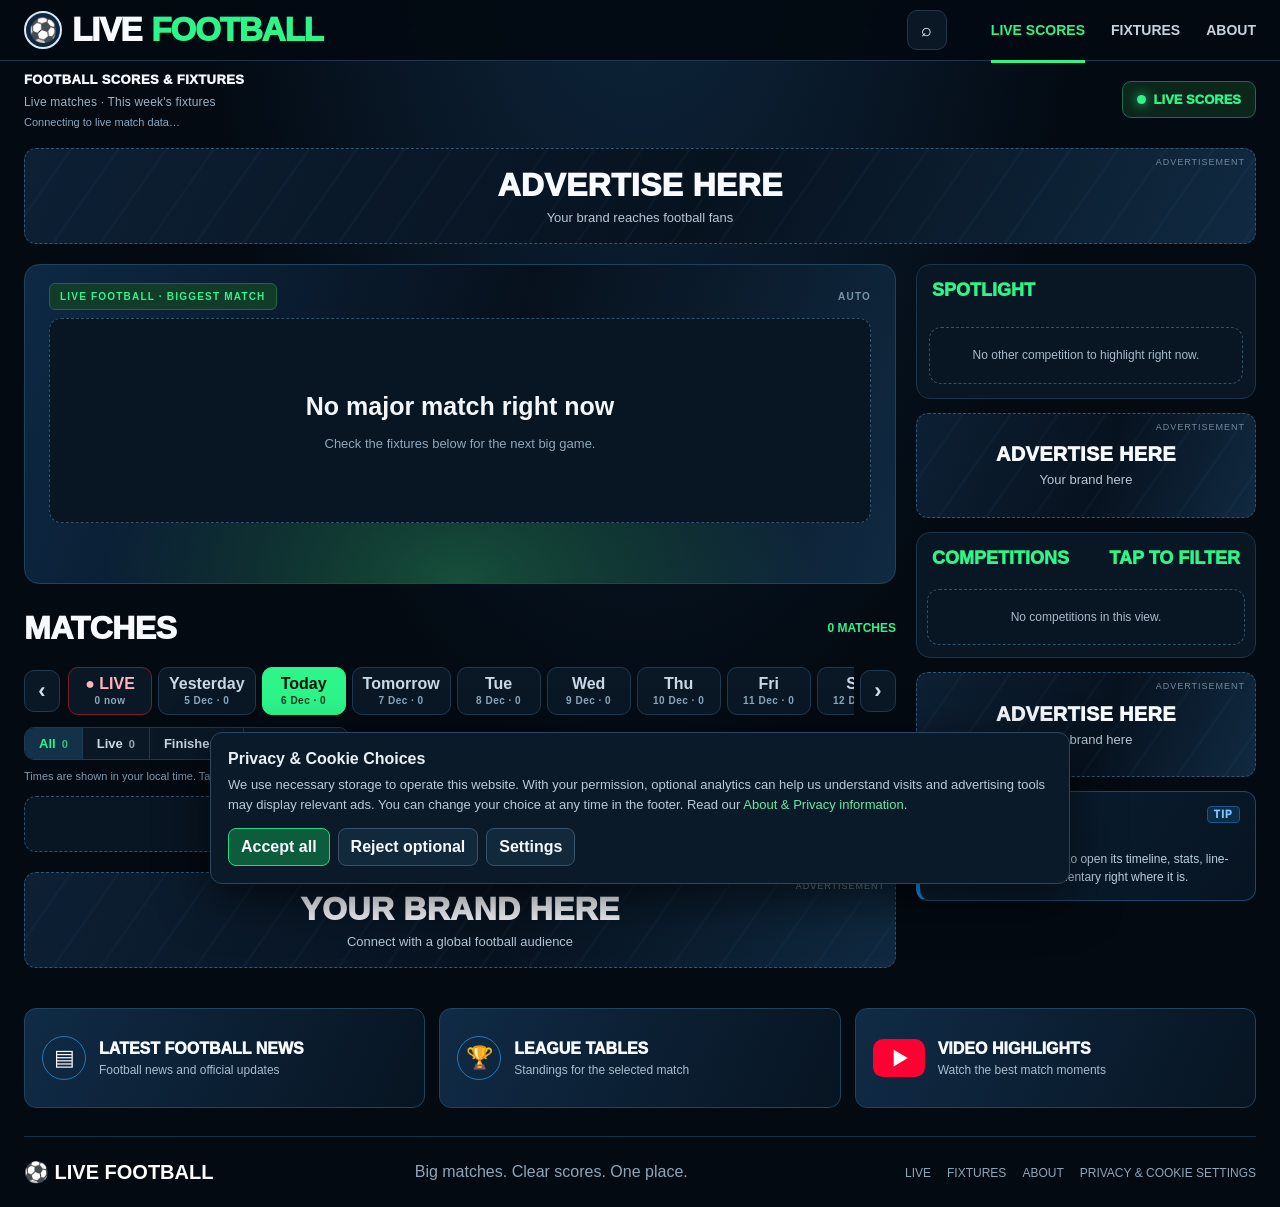
==== commit 6e2e5f7a: "Add files via upload" ====
--- a/index.html
+++ b/index.html
@@ -4,6 +4,9 @@
 <meta charset="UTF-8">
 <meta name="viewport" content="width=device-width, initial-scale=1">
 <meta name="theme-color" content="#030b14">
+<meta http-equiv="Content-Security-Policy" content="default-src 'self'; script-src 'self' https://www.googletagmanager.com https://pagead2.googlesyndication.com https://*.googlesyndication.com https://*.google.com https://*.doubleclick.net https://*.gstatic.com; connect-src 'self' https://*.workers.dev https://*.google-analytics.com https://*.analytics.google.com https://*.googletagmanager.com https://*.googlesyndication.com https://*.doubleclick.net; img-src 'self' data: https:; style-src 'self' 'unsafe-inline'; frame-src https://www.youtube-nocookie.com https://*.googlesyndication.com https://*.doubleclick.net https://*.google.com; font-src 'self' data:; object-src 'none'; base-uri 'self'; form-action 'none'">
+<meta name="referrer" content="strict-origin-when-cross-origin">
+
 <meta name="description" content="Follow live football scores, major competitions, line-ups, stats and upcoming fixtures in one fast football match centre.">
 <link rel="canonical" href="https://avtojon.github.io/live-football-score/">
 <meta name="robots" content="index,follow,max-image-preview:large">
@@ -49,25 +52,23 @@
 
   <div class="content-grid">
     <section class="maincol">
-      <!-- ASOSIY PANEL: doim eng nufuzli o'yin; foydalanuvchi tanlasa, o'sha o'yin (F5 — qayta standart holat) -->
-      <section class="hero-slot data-slot" id="mainScoreboard" aria-label="Main match scoreboard">
-        <div class="slot-top"><span class="slot-badge">LIVE FOOTBALL · MATCH CENTER</span><span class="slot-size" id="mainHint">MAIN SCOREBOARD</span></div>
+      <!-- ASOSIY PANEL: doim eng nufuzli o'yin (avtomatik). Bosilsa, tafsilotlari shu panelning ostida ochiladi -->
+      <section class="hero-slot data-slot" id="mainScoreboard" aria-label="Biggest match">
+        <div class="slot-top"><span class="slot-badge">LIVE FOOTBALL · BIGGEST MATCH</span><span class="slot-size" id="mainHint">AUTO</span></div>
         <div id="featuredMatch"><div class="empty-state featured-empty"><strong>Loading matches…</strong></div></div>
-      </section>
-
-      <!-- MATCH CENTRE: tanlangan o'yin tafsilotlari (hamma ko'radi) -->
-      <section class="centre" id="centre" hidden>
-        <div class="centre-tabs" id="centreTabs" role="tablist"></div>
-        <div class="centre-body" id="centreBody"></div>
+        <div id="heroDetail"></div>
       </section>
 
       <div class="section-head" id="fixtures" style="margin-top:26px">
         <h2 style="margin:0">Matches</h2>
         <span id="matchCount" style="color:var(--green);font-size:12px;font-weight:900">LOADING</span>
       </div>
-      <div class="filterbar" id="viewTabs" aria-label="Match days"></div>
-      <div class="filterbar chip-row" id="leagueChips" aria-label="Competition filter"></div>
-      <div class="match-list" id="matchList"><div class="empty-state">Loading…</div></div>
+      <div class="ls-bar">
+        <div class="ds-wrap"><button type="button" class="ds-arrow" data-ds="-1" aria-label="Earlier days">‹</button><div class="datestrip" id="dateStrip" aria-label="Match days"></div><button type="button" class="ds-arrow" data-ds="1" aria-label="Later days">›</button></div>
+        <div class="ls-filters" id="lsFilters"></div>
+        <div class="ls-note">Times are shown in your local time. Tap a match to open its details.</div>
+      </div>
+      <div class="ls-list" id="matchList"><div class="empty-state">Loading…</div></div>
 
       <section class="ad" aria-label="Advertisement"><small>ADVERTISEMENT</small><div><strong>YOUR BRAND HERE</strong><p>Connect with a global football audience</p></div></section>
     </section>
@@ -87,7 +88,7 @@
       </section>
 
       <section class="side-card">
-        <div class="side-title"><span>Competitions</span><span>↗</span></div>
+        <div class="side-title"><span>Competitions</span><span id="compHint">TAP TO FILTER</span></div>
         <div class="comp-list" id="compList"></div>
       </section>
 
@@ -96,7 +97,7 @@
       <aside class="side-info-card" aria-label="Match centre info">
         <div class="side-info-kicker"><span>⚽ MATCH CENTRE</span><span class="info-tag">TIP</span></div>
         <div class="side-info-title">PICK ANY MATCH</div>
-        <p class="side-info-text">Tap any match to see its line-ups, timeline, stats and table in the Match Centre. Refresh the page to return to the biggest game of the moment.</p>
+        <p class="side-info-text">Tap any match in the list to open its timeline, stats, line-ups, table and live commentary right where it is.</p>
       </aside>
     </aside>
   </div>
@@ -110,6 +111,7 @@
   <footer id="footer"><div class="footer-inner"><strong>⚽ LIVE FOOTBALL</strong><span>Big matches. Clear scores. One place.</span><span><a href="#live">LIVE</a><a href="#fixtures">FIXTURES</a><a href="about.html">ABOUT</a><a href="#footer" id="privacySettingsLink">PRIVACY &amp; COOKIE SETTINGS</a></span></div></footer>
 </main>
 <script src="app-config.js"></script>
+<script src="lf-core.js"></script>
 <script src="app.js"></script>
 </body>
 </html>
--- a/style.css
+++ b/style.css
@@ -278,3 +278,79 @@
 @media(max-width:760px){.pitches{grid-template-columns:1fr}.tl-row{grid-template-columns:1fr 54px 1fr;font-size:13px}.centre-body{padding:12px}}
 .hero-placeholder .scorers{overflow-wrap:break-word}.scorers span em{white-space:nowrap}
 @media(max-width:760px){.scorers span{font-size:12px;padding:3px 6px;flex-wrap:wrap}}
+/* ===== Admin paneli (faqat ?admin=1 ochilgan brauzerda) ===== */
+#admBtn{position:fixed;right:16px;bottom:16px;z-index:60;border:1px solid #8a6d1b;border-radius:99px;background:#2b220c;color:#ffd454;padding:10px 16px;font-weight:1000;letter-spacing:.8px;cursor:pointer;box-shadow:0 8px 24px #000a}
+#admDrawer{position:fixed;top:12px;right:12px;bottom:70px;width:min(470px,calc(100vw - 24px));z-index:61;overflow:auto;border:1px solid #2a4a63;border-radius:14px;background:#07131f;box-shadow:0 20px 60px #000c;color:#e6eef7;font-size:14px}
+#admDrawer[hidden]{display:none}
+.adm-h{display:flex;justify-content:space-between;align-items:center;padding:14px 16px;border-bottom:1px solid #1d3449;font-weight:1000}
+.adm-h button,#admDrawer button,#admDrawer select,#admDrawer input[type=number]{font:inherit;border:1px solid #2c4b63;border-radius:9px;background:#0d2133;color:#fff;padding:8px 12px;cursor:pointer}
+#admDrawer button:hover{border-color:var(--green)}
+.adm-s{padding:14px 16px;border-bottom:1px solid #12263a;display:grid;gap:9px}
+.adm-s h4{margin:0;color:var(--green);font-size:12px;letter-spacing:1.5px;text-transform:uppercase}
+.adm-err{color:#ff8a8a}.adm-ok{color:#86efac}.adm-mut{color:#8da7bc;font-size:12px}
+.adm-row{display:flex;gap:8px;flex-wrap:wrap;align-items:center}
+.adm-grid{display:grid;grid-template-columns:1fr 1fr;gap:5px 10px}.adm-grid label{display:flex;gap:7px;align-items:center;font-size:13px}
+#admDrawer select{width:100%}
+
+/* ===== V3: livescore tuzilmasi ===== */
+.ls-bar{display:grid;gap:10px;margin-bottom:14px}
+.ds-wrap{display:flex;align-items:center;gap:6px}
+.ds-arrow{flex:none;width:36px;height:42px;border:1px solid #21394e;border-radius:10px;background:#0a1826;color:#cfe0ee;font-size:22px;font-weight:900;cursor:pointer}
+.ds-arrow:hover{border-color:var(--green);color:var(--green)}
+.datestrip{display:flex;gap:6px;overflow-x:auto;scroll-behavior:smooth;scrollbar-width:none;flex:1;padding:2px}
+.datestrip::-webkit-scrollbar{display:none}
+.ds-btn{flex:none;min-width:84px;text-align:center;border:1px solid #21394e;border-radius:10px;background:#0a1826;color:#c9d8e6;padding:7px 10px;font-weight:900;cursor:pointer;line-height:1.15}
+.ds-btn small{display:block;font-size:10px;color:#8da7bc;font-weight:800;letter-spacing:.5px;margin-top:2px}
+.ds-btn.active{background:var(--green);border-color:var(--green);color:#03120b}.ds-btn.active small{color:#0a3a22}
+.ds-btn.live{border-color:#7b1d2a;color:#ffb3bd}.ds-btn.live.active{background:#d4223c;border-color:#d4223c;color:#fff}.ds-btn.live.active small{color:#ffd5db}
+.ls-filters{display:flex;gap:8px;flex-wrap:wrap;align-items:center}
+.seg{display:inline-flex;border:1px solid #21394e;border-radius:10px;overflow:hidden}
+.seg button{border:0;background:#0a1826;color:#c9d8e6;padding:8px 14px;font-weight:900;font-size:13px;cursor:pointer;border-right:1px solid #21394e}
+.seg button:last-child{border-right:0}.seg button.active{background:#13324a;color:var(--green)}
+.seg .cnt{margin-left:6px;font-size:11px;opacity:.75}
+.pill-x{border:1px solid #1e6447;border-radius:99px;background:#0b281d;color:var(--green);padding:6px 12px;font-size:12px;font-weight:900;cursor:pointer}
+.ls-note{color:#7f98ad;font-size:11px}
+.lg-block{margin-bottom:12px;border:1px solid #1a3043;border-radius:12px;background:#07131f;overflow:hidden}
+.lg-head{display:flex;align-items:center;gap:10px;width:100%;border:0;border-bottom:1px solid #16293a;background:linear-gradient(90deg,#0d2a21,#08151f 70%);color:#fff;padding:11px 14px;cursor:pointer;text-align:left}
+.lg-head b{color:var(--green);font-size:14px;letter-spacing:.8px;text-transform:uppercase}.lg-head small{color:#9db6cc;font-size:11px;letter-spacing:.6px;text-transform:uppercase}
+.lg-head .lg-n{margin-left:auto;font-size:11px;font-weight:900;color:#9db6cc}.lg-head .lg-n.live{color:#ff8a98}.lg-head .lg-c{color:#6f8ba1;font-size:12px}
+.lrow{display:grid;grid-template-columns:72px 1fr 92px 1fr 26px;align-items:center;gap:8px;width:100%;border:0;border-bottom:1px solid #102334;background:transparent;color:#eef5fb;padding:11px 14px;cursor:pointer;text-align:left;font:inherit}
+.lrow:hover{background:#0b1d2c}.lrow.open{background:#0d2336}
+.lr-st{font-size:12px;font-weight:900;color:#9db6cc;font-variant-numeric:tabular-nums}.lr-st.live{color:#ff6b7d}.lr-st.live:before{content:"";display:inline-block;width:7px;height:7px;border-radius:50%;background:#ff3b52;margin-right:6px;animation:pulse 1.6s infinite}
+.lr-t{display:flex;align-items:center;gap:9px;min-width:0;font-weight:900;font-size:15px}.lr-t.home{justify-content:flex-end;text-align:right}.lr-t b{overflow:hidden;text-overflow:ellipsis;white-space:nowrap}
+.lr-t img,.lr-t .mini-crest{width:22px;height:22px;object-fit:contain;flex:none}
+.lr-sc{text-align:center;font-weight:1000;font-size:18px;letter-spacing:1px;background:#0c2030;border:1px solid #1b3448;border-radius:8px;padding:5px 0;font-variant-numeric:tabular-nums}.lr-sc.live{color:var(--green);border-color:#1e6447;background:#0a2018}
+.lr-sh,.lr-sa{display:none}.lr-ch{color:#6f8ba1;font-size:16px;text-align:center;transition:transform .2s}.lrow.open .lr-ch{transform:rotate(180deg);color:var(--green)}
+.mdetail{border-bottom:1px solid #16293a;background:#06101a;padding:0}
+.md-tabs{display:flex;gap:6px;flex-wrap:wrap;padding:10px 12px;border-bottom:1px solid #12263a;background:#07121e}.md-tabs .filter{padding:7px 12px;font-size:12px}
+.md-body{padding:14px 16px;min-height:90px}
+.more-btn{margin:8px 12px 10px;width:calc(100% - 24px)}
+.cm-pin{margin-bottom:10px;padding:10px 12px;border:1px solid #1e6447;border-radius:10px;background:#0b281d;font-weight:900}
+.cm-note{padding:9px 12px;margin-bottom:7px;border-left:4px solid var(--green);border-radius:8px;background:#0a1826}.cm-note small{display:block;color:#8da7bc;font-size:11px;margin-bottom:2px}
+.cm-h{margin:14px 0 6px;color:#8da7bc;font-size:11px;font-weight:1000;letter-spacing:1.4px;text-transform:uppercase}
+.cm-auto{padding:6px 2px;border-bottom:1px solid #12263a;font-size:13px;color:#cfe0ee}.cm-auto b{color:var(--green);margin-right:8px}
+.hero-slot #heroDetail .mdetail{margin-top:14px;border:1px solid #1d3449;border-radius:12px;overflow:hidden}
+@media(max-width:700px){
+ .lrow{grid-template-columns:54px 1fr 34px 22px;grid-template-areas:"st home sh ch" "st away sa ch";row-gap:6px;padding:10px 10px}
+ .lr-st{grid-area:st}.lr-t.home{grid-area:home;justify-content:flex-start;text-align:left;flex-direction:row-reverse;justify-content:flex-end}.lr-t.away{grid-area:away}
+ .lr-sc{display:none}.lr-sh,.lr-sa{display:block;text-align:center;font-weight:1000;font-size:16px}.lr-sh{grid-area:sh}.lr-sa{grid-area:sa}.lr-ch{grid-area:ch}
+ .lr-t.home{flex-direction:row}.lr-t.home img,.lr-t.home .mini-crest{order:-1}
+ .ds-btn{min-width:74px}.md-body{padding:12px}
+}
+/* admin: tablar, sharhlar */
+.adm-tabs{display:flex;gap:4px;padding:8px 10px;border-bottom:1px solid #12263a;background:#081522;position:sticky;top:0;z-index:2}
+.adm-tabs button{flex:1;padding:9px 4px!important;font-size:12px;font-weight:900}.adm-tabs button.on{background:#13324a!important;border-color:var(--green)!important;color:var(--green)}
+.adm-qg{display:grid;grid-template-columns:repeat(auto-fill,minmax(104px,1fr));gap:6px}.adm-qg button{font-size:13px;font-weight:800;padding:8px 6px}
+.adm-note{display:flex;justify-content:space-between;gap:8px;align-items:flex-start;padding:8px 10px;border:1px solid #16293a;border-radius:9px;background:#0a1826;font-size:13px}.adm-note small{display:block;color:#7f98ad}.adm-note button{flex:none;padding:3px 8px!important;background:#5a1620!important}
+#admDrawer textarea,#admDrawer input[type=password]{width:100%;font:inherit;border:1px solid #2c4b63;border-radius:9px;background:#0d2133;color:#fff;padding:9px}
+/* mobil: gorizontal kengayishning oldini olish */
+.maincol,.sidecol,.ls-bar,.ds-wrap,.datestrip,.ls-list,.lg-block,.lrow-wrap,.mdetail{min-width:0;max-width:100%}
+.datestrip{overscroll-behavior-x:contain}
+.md-body,.tbl-wrap{overflow-x:auto}
+/* bosilgan o'yin yonida parallel jadval */
+.md-grid{display:grid;grid-template-columns:minmax(0,1fr) 290px}
+.md-aside{border-left:1px solid #12263a;padding:12px 14px;min-width:0}.md-aside:empty{display:none}
+.md-aside-t{margin-bottom:8px;color:var(--green);font-size:11px;font-weight:1000;letter-spacing:1.2px;text-transform:uppercase}
+.md-aside .tbl{font-size:12px}.md-aside .tbl td.t{gap:6px}.md-aside .tbl img{width:16px;height:16px}.tbl tr.gap td{text-align:center!important;color:#6f8ba1;padding:2px}
+.md-pick{margin-left:auto;border:1px solid #1e6447;border-radius:8px;background:#0b281d;color:var(--green);padding:7px 12px;font-size:12px;font-weight:900;cursor:pointer}
+@media(max-width:1100px){.md-grid{grid-template-columns:minmax(0,1fr)}.md-aside{display:none}}
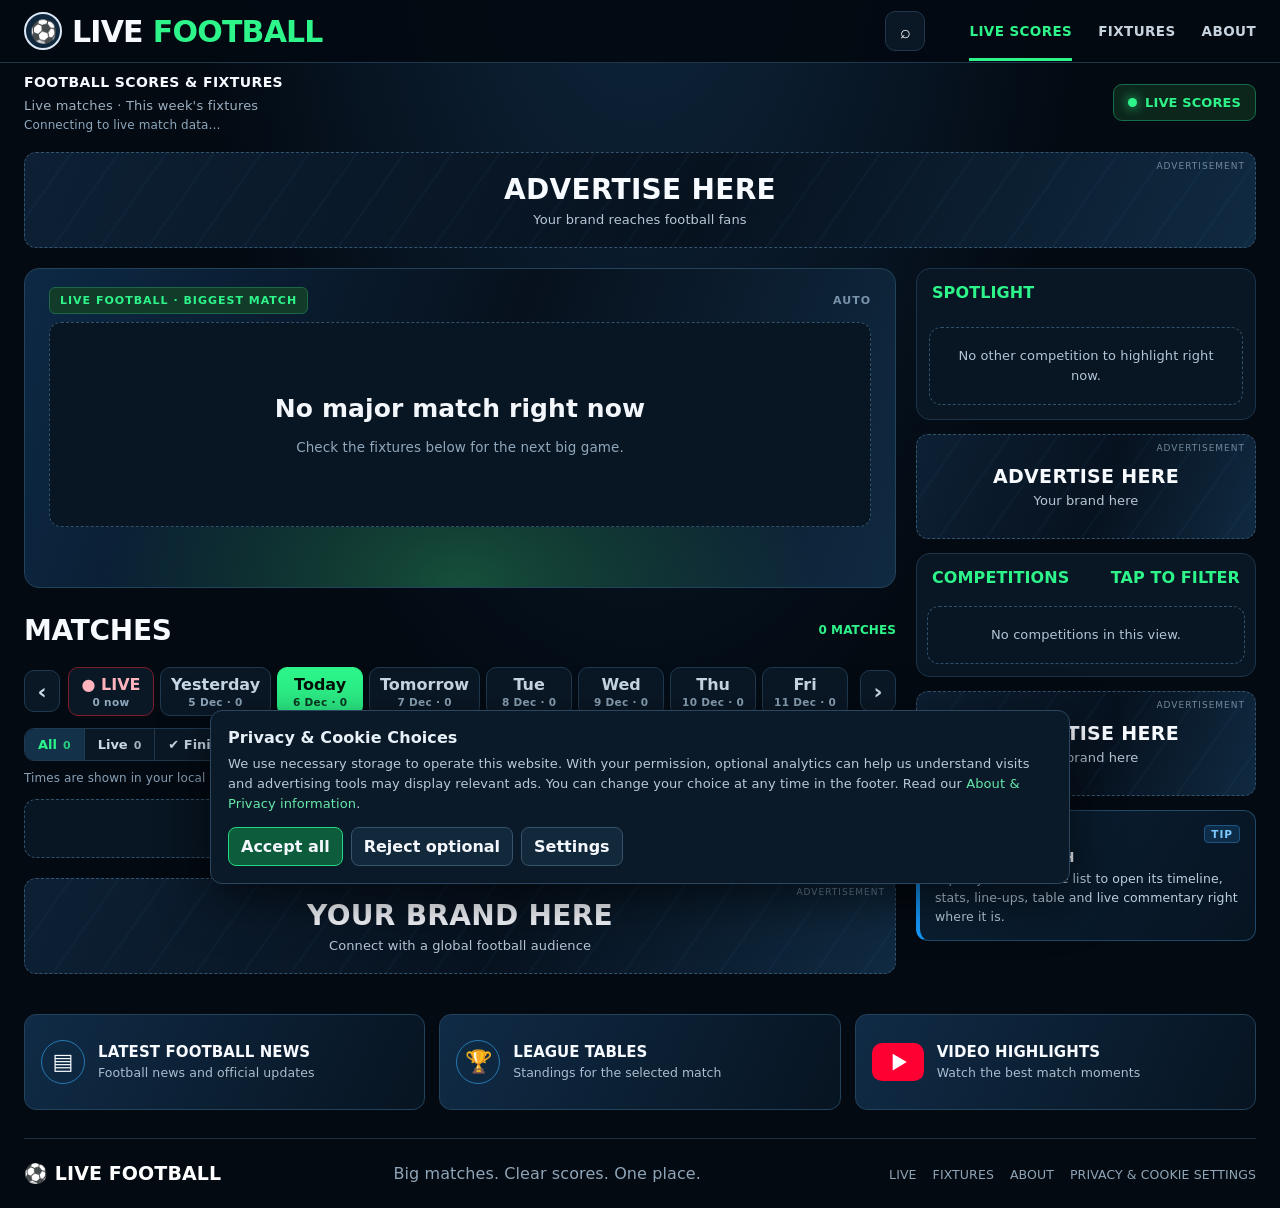
==== commit ac36980e: "Update index.html" ====
--- a/index.html
+++ b/index.html
@@ -19,7 +19,448 @@
 <meta name="twitter:title" content="Live Football Scores Today | LIVE FOOTBALL">
 <meta name="twitter:description" content="Follow live football scores, major competitions and upcoming fixtures.">
 <title>Live Football Scores Today | LIVE FOOTBALL</title>
-<link rel="stylesheet" href="style.css">
+<link rel="stylesheet" href="style.css?v=3.2">
+<style id="lf-inline-css">
+:root{--bg:#030a12;--panel:#091725;--panel2:#0d1d2c;--line:#20364a;--muted:#9db0c2;--white:#f7faff;--green:#2df58a;--red:#ff3048;--blue:#159cff;--amber:#fbbf24}
+*{box-sizing:border-box}
+html{scroll-behavior:smooth;-webkit-font-smoothing:antialiased;-moz-osx-font-smoothing:grayscale}
+body{margin:0;background:radial-gradient(ellipse at 50% -20%,#102a43 0,transparent 50%),var(--bg);color:var(--white);font-family:system-ui,-apple-system,"Segoe UI",Roboto,"Helvetica Neue",Arial,sans-serif;letter-spacing:.1px}
+a{color:inherit;text-decoration:none}
+button{font:inherit}
+.wrap{width:min(1420px,100%);margin:auto;padding:0 24px}
+header{position:sticky;top:0;z-index:20;background:rgba(3,10,18,.96);backdrop-filter:blur(14px);border-bottom:1px solid var(--line)}
+.topbar{height:62px;display:flex;align-items:center;justify-content:space-between;gap:20px}
+.brand{display:flex;align-items:center;gap:10px;font-size:clamp(22px,2.4vw,30px);font-weight:900;letter-spacing:-.8px;white-space:nowrap}
+.ball{display:inline-grid;place-items:center;width:38px;height:38px;border:2px solid #dce8f5;border-radius:50%;font-size:22px;background:#10283d}
+.brand em{font-style:normal;color:var(--green)}
+nav{display:flex;align-items:center;gap:26px}
+nav a{padding:21px 0 19px;font-size:13.5px;font-weight:800;letter-spacing:.4px;color:#c6d2de;border-bottom:3px solid transparent}
+nav a.active,nav a:hover{color:var(--green);border-color:var(--green)}
+.nav-actions{display:flex;align-items:center;gap:10px}
+.iconbtn{width:40px;height:40px;border:1px solid var(--line);border-radius:10px;background:#0a1826;color:white;cursor:pointer;font-size:18px}
+main{padding-top:22px;padding-bottom:36px}
+.section-head{display:flex;justify-content:space-between;align-items:center;gap:16px;margin:14px 0}.section-heading-copy{display:flex;flex-direction:column;gap:5px;min-width:0}.section-subtitle{font-size:13px;color:var(--muted);letter-spacing:.2px}.freshness{font-size:12px;color:#8da7bc;white-space:nowrap}
+h1,h2,h3,p{margin-top:0}
+h1{font-size:clamp(22px,2.6vw,32px);font-weight:900;letter-spacing:-.4px;text-transform:none;margin-bottom:0}
+h2{font-size:clamp(21px,2.6vw,28px);font-weight:900;letter-spacing:-.3px;text-transform:uppercase;margin-bottom:15px}
+h3{font-size:19px;font-weight:900;text-transform:uppercase;margin-bottom:0}
+.livepill{display:inline-flex;align-items:center;gap:8px;padding:10px 14px;border:1px solid #176e4a;background:#0c261c;color:var(--green);border-radius:9px;font-size:13px;font-weight:800;white-space:nowrap}
+.pulse{display:inline-block;height:9px;width:9px;border-radius:50%;background:var(--green);box-shadow:0 0 12px var(--green);animation:pulse 1.6s infinite}
+@keyframes pulse{50%{opacity:.45}}
+.ad{position:relative;min-height:96px;margin:20px 0;border:1px dashed #34536d;border-radius:12px;overflow:hidden;display:flex;align-items:center;justify-content:center;text-align:center;padding:18px;background:linear-gradient(110deg,#0d2034,#07121f 55%,#102a41)}
+.ad:before{content:"";position:absolute;inset:0;background:repeating-linear-gradient(125deg,transparent 0 36px,rgba(65,158,230,.04) 37px 39px);pointer-events:none}
+.ad strong{position:relative;display:block;font-size:clamp(20px,2.6vw,28px);font-weight:900;letter-spacing:.3px}
+.ad p{position:relative;color:#b7c7d6;font-size:13px;margin:6px 0 0}
+.ad small{position:absolute;right:10px;top:8px;color:#71889d;font-size:9px;letter-spacing:1px}
+.content-grid{display:grid;grid-template-columns:minmax(0,1fr) 340px;gap:20px;align-items:start}
+.maincol,.sidecol{min-width:0}
+
+/* Tablar */
+.filterbar{display:flex;gap:8px;flex-wrap:wrap;margin:18px 0 14px}
+.filter{border:1px solid var(--line);border-radius:9px;background:#091725;color:#d2e0ec;padding:9px 14px;font-size:13px;font-weight:800;cursor:pointer;transition:background .15s,border-color .15s,color .15s,box-shadow .15s}
+.filter:hover:not(.active){background:#0d5c3c;border-color:#24d982;color:#ffffff}
+.filter.active{background:linear-gradient(135deg,#c91e36,#7a1021);border-color:var(--red);color:#ffffff;box-shadow:0 0 12px rgba(255,48,72,.35)}
+.filter.has-vid:not(.active){border-color:#53f62d;color:#7dff56;background:#0f2916}
+.date-filterbar{margin:10px 0 14px;padding-bottom:4px}
+.date-filterbar .filter{padding:8px 13px;font-size:12px;letter-spacing:.4px;text-transform:uppercase}
+
+.match-list{display:grid;gap:9px}
+
+/* Panel ichidagi alohida ajratilgan Liga nomi */
+.league-badge-box{display:inline-flex;align-items:center;justify-content:center;gap:6px;padding:6px 14px;border:1px solid #24d982;border-radius:8px;background:linear-gradient(90deg,#0b2b20,#0d2236);color:var(--green);font-size:12.5px;font-weight:800;letter-spacing:.9px;text-transform:uppercase;box-shadow:0 0 14px rgba(45,245,138,.12)}
+
+/* Yon paneldagi Liga bloki sarlavhalari */
+.side-league-header{padding:12px 14px;border-bottom:1px solid #24d98266;background:linear-gradient(90deg,#0b2920,#091929)}
+.side-league-header .side-league-country{display:block;color:#9db6cc;font-size:10.5px;font-weight:800;letter-spacing:1.2px;text-transform:uppercase;margin-bottom:3px}
+.side-league-header .side-league-name{display:flex;align-items:center;justify-content:space-between;color:var(--green);font-size:15px;font-weight:900;letter-spacing:.6px;text-transform:uppercase}
+.side-league-header .side-league-sub{color:#d8e6f3;font-size:10px;font-weight:800;padding:3px 7px;border:1px solid #274a66;border-radius:5px;background:#081523}
+
+/* Yon paneldagi Foydali Ma'lumot */
+.side-info-card{margin:14px 0;padding:14px 15px;border:1px solid #1f4968;border-left:4px solid var(--blue);border-radius:12px;background:linear-gradient(125deg,#0b2135,#071422)}
+.side-info-kicker{display:flex;align-items:center;justify-content:space-between;gap:8px;color:var(--blue);font-size:10.5px;font-weight:800;letter-spacing:1px;text-transform:uppercase;margin-bottom:6px}
+.side-info-kicker span.info-tag{padding:2px 6px;border-radius:4px;background:#0d2c47;color:#7cc8ff;border:1px solid #1e5582}
+.side-info-title{font-size:14px;font-weight:900;color:var(--white);text-transform:uppercase;letter-spacing:.4px;margin-bottom:5px}
+.side-info-text{font-size:12.5px;line-height:1.5;color:#BDD0E0;margin:0}
+
+/* Hisob ostidagi real-time daqiqa va status ko'rinishi */
+.realtime-badge{display:inline-flex;align-items:center;justify-content:center;gap:6px;margin-top:4px;padding:5px 12px;border-radius:7px;font-size:12px;font-weight:800;letter-spacing:.5px;text-transform:uppercase;line-height:1.25}
+.realtime-badge.is-live{background:#0c2f21;border:1px solid #1f7a53;color:var(--green)}
+.realtime-badge.is-ht{background:#2b220c;border:1px solid #8a6d1b;color:#ffd454}
+.realtime-badge.is-done{background:linear-gradient(90deg,#1a2c3e,#122231);border:1px solid #3c6082;color:#eef6ff;box-shadow:0 2px 8px rgba(0,0,0,.3)}
+.realtime-badge.is-upcoming{background:#0c1c2c;border:1px solid #1f3950;color:#c5d6e6}
+.live-dot{width:7px;height:7px;border-radius:50%;background:var(--green);box-shadow:0 0 8px var(--green);animation:pulse 1.2s infinite;flex:none}
+
+/* Asosiy paneldagi gol mualliflari */
+.scorers{display:flex;flex-direction:column;align-items:center;gap:5px;margin-top:10px;font-size:clamp(13px,1.3vw,14.5px);line-height:1.4;color:#e8f3fc;font-weight:700;max-width:100%;overflow-wrap:anywhere}
+.scorers span{display:inline-flex;align-items:center;justify-content:center;gap:5px;padding:4px 10px;border-radius:6px;background:rgba(12,35,54,.85);border:1px solid #234763;box-shadow:0 2px 6px rgba(0,0,0,.2)}
+.scorers span em{font-style:normal;color:var(--green);font-weight:800}
+
+.mini-crest{font-size:24px;flex:none}
+.side-card{border:1px solid #1d3449;border-radius:14px;background:#091725;overflow:hidden;margin-bottom:14px}
+.side-title{display:flex;align-items:center;justify-content:space-between;padding:14px 15px 11px;font-size:16px;font-weight:900;text-transform:uppercase}
+.side-title span{color:var(--green)}
+.vs-row{display:grid;grid-template-columns:1fr auto 1fr;align-items:center;gap:8px}
+.vs-team{font-weight:800;font-size:13px}
+.vs-logo{display:block;font-size:40px;margin-bottom:6px}
+.vs-center{display:flex;flex-direction:column;align-items:center;justify-content:center;gap:4px}
+.vs{font-size:22px;font-weight:900;color:#dce7f2;font-variant-numeric:tabular-nums}
+.kickoff{border-top:1px solid #25415a;margin-top:14px;padding-top:12px;font-size:13.5px;font-weight:800;line-height:1.7}
+.kickoff small{display:block;color:#a9bdce;font-weight:600}
+.small-ad{min-height:105px;margin:14px 0}
+.small-ad strong{font-size:19px}
+.bottom-grid{display:grid;grid-template-columns:repeat(3,1fr);gap:14px;margin-top:20px}
+.promo{min-height:96px;border:1px solid #23425b;border-radius:12px;background:linear-gradient(115deg,#102b46,#071421);padding:16px;display:flex;align-items:center;gap:13px;cursor:pointer;text-align:left;color:inherit;width:100%;transition:border-color .15s,transform .15s}
+.promo:hover{border-color:var(--green);transform:translateY(-1px)}
+.promo-icon{display:grid;place-items:center;width:44px;height:44px;flex:none;border:1px solid #2678b3;border-radius:50%;font-size:22px}
+.promo b{display:block;font-size:15px;font-weight:900;text-transform:uppercase}
+.promo small{display:block;color:#a9bdce;margin-top:4px;font-size:12.5px}
+footer{border-top:1px solid #1b3042;margin-top:28px;padding:23px 0;color:#8fa5b8}
+.footer-inner{display:flex;align-items:center;justify-content:space-between;gap:15px;flex-wrap:wrap}
+footer strong{font-size:19px;color:#fff}
+footer a{margin-left:16px;font-size:12.5px}
+
+.data-slot{border:1px solid #23435b;border-radius:15px;background:#06111d;overflow:hidden}
+.hero-slot{min-height:320px;padding:18px 24px;background:radial-gradient(ellipse at 50% 100%,#164f3b 0,transparent 58%),linear-gradient(110deg,#0d2945,#07111d 52%,#102a42)}
+.slot-top{display:flex;justify-content:space-between;align-items:center;gap:10px;color:#90a8bd;font-size:11px;font-weight:800;letter-spacing:1px}
+.slot-badge{padding:6px 10px;background:#123b2a;color:var(--green);border:1px solid #1c6845;border-radius:6px}
+.slot-size{color:#7893aa}
+.hero-placeholder{display:grid;grid-template-columns:1fr minmax(150px,.9fr) 1fr;align-items:center;gap:12px;margin:14px 0 12px;text-align:center}
+.placeholder-team{min-width:0;transition:opacity .2s}
+.placeholder-team.is-loser{opacity:.78}
+.placeholder-team.is-winner .placeholder-team-name{color:#ffffff;text-shadow:0 0 14px rgba(45,245,138,.25)}
+.win-check{display:inline-grid;place-items:center;width:20px;height:20px;border-radius:50%;background:#134e35;border:1px solid var(--green);color:var(--green);font-size:12px;vertical-align:middle}
+.placeholder-crest{width:clamp(64px,7vw,92px);height:clamp(64px,7vw,92px);display:grid;place-items:center;margin:0 auto 10px;border:1px dashed #45647c;border-radius:18px;background:#0a1d2d;color:#8fa8bc;font-size:10px;font-weight:800}
+.placeholder-team-name{font-size:clamp(16px,2vw,24px);font-weight:900}
+.placeholder-score{display:flex;flex-direction:column;align-items:center;gap:6px}
+.placeholder-score>span{font-size:clamp(48px,6.5vw,82px);font-weight:900;line-height:.95;color:#f4f8fc;font-variant-numeric:tabular-nums}
+.placeholder-score small{font-size:12px;color:#a8bfd4;font-weight:700;letter-spacing:.3px}
+.hero-vid-btn{margin-top:4px;display:inline-flex;align-items:center;gap:6px;padding:6px 14px;border-radius:99px;border:1px solid #66ff33;background:linear-gradient(90deg,#1a4712,#0e2d0a);color:#7dff4d;font-size:12px;font-weight:900;letter-spacing:.5px;cursor:pointer;box-shadow:0 0 14px rgba(102,255,51,.25)}
+.hero-vid-btn:hover{background:#66ff33;color:#041a02}
+.empty-state{padding:18px 14px;border:1px dashed #31506a;border-radius:12px;color:#b2c5d6;text-align:center;background:#081522;font-size:13px;line-height:1.55;margin-top:8px}
+.team-logo{width:clamp(58px,7vw,88px);height:clamp(58px,7vw,88px);object-fit:contain;filter:drop-shadow(0 6px 8px #0007)}
+.mini-logo{width:26px;height:26px;object-fit:contain;flex:none}
+.mini-logo-xs{width:18px;height:18px;object-fit:contain;vertical-align:middle;margin:0 4px}
+.promo.youtube-promo .promo-icon{display:grid;place-items:center;width:52px;height:38px;border-radius:10px;background:#ff0033;color:#fff;font-size:0;border:0;flex:none}
+.promo.youtube-promo .promo-icon svg{width:52px;height:38px;display:block}
+.section-head{margin-top:10px;margin-bottom:18px}
+.section-head#live h1{font-size:14px;font-weight:900;letter-spacing:.4px;text-transform:uppercase;line-height:1.4}
+.api-status,.sr-only{position:absolute!important;width:1px!important;height:1px!important;padding:0!important;margin:-1px!important;overflow:hidden!important;clip:rect(0,0,0,0)!important;white-space:nowrap!important;border:0!important}
+.search-wrap{display:flex;align-items:center;gap:7px;order:2;margin-left:auto;min-width:40px}
+nav{order:3;margin-left:24px}
+#siteSearch{width:clamp(180px,22vw,290px);height:40px;padding:0 40px 0 12px;border:1px solid var(--line);border-radius:10px;background:#081725;color:#f4f8fc;outline:none;font-size:14px}
+#siteSearch:focus{border-color:var(--green);box-shadow:0 0 0 2px #24d98222}
+#siteSearch[hidden],#searchClear[hidden]{display:none!important}
+.featured-empty{min-height:205px;display:flex;flex-direction:column;align-items:center;justify-content:center;gap:8px;text-align:center;color:#b8c9d8}
+.featured-empty strong{font-size:clamp(19px,2vw,25px);color:#f3f7fb}
+.featured-empty span{font-size:13.5px;color:#91a8bc}
+.featured-league{margin:16px 0 8px;text-align:center}
+.featured-venue{margin-top:14px;padding-top:12px;border-top:1px solid #25415a;text-align:center;color:#b8c9d8;font-size:13.5px}
+
+/* cookie */
+.cookie-banner{position:fixed;z-index:100;left:16px;right:16px;bottom:16px;max-width:860px;margin:auto;background:#0b1a29;border:1px solid #2b465e;border-radius:12px;box-shadow:0 15px 50px #0009;padding:17px;color:#e8f1f8}.cookie-banner p{font-size:13px;line-height:1.55;color:#b9c9d7;margin:7px 0 13px}.cookie-actions{display:flex;gap:8px;flex-wrap:wrap}.cookie-actions button{border:1px solid #37536b;border-radius:8px;padding:9px 12px;background:#12283b;color:#f4f8fc;font-weight:800;cursor:pointer}.cookie-actions .accept{background:#0d5c3c;border-color:#24d982}.cookie-banner a{color:#65e9aa}.cookie-settings-panel{position:fixed;z-index:101;inset:0;background:#0009;display:grid;place-items:center;padding:16px}.cookie-settings-card{max-width:460px;width:100%;background:#0b1a29;border:1px solid #2b465e;border-radius:12px;padding:20px;color:#e8f1f8}.cookie-settings-card label{display:flex;gap:9px;margin:13px 0;font-size:14px}.cookie-settings-card p{font-size:13px;color:#b9c9d7;line-height:1.5}.cookie-settings-card button{border:1px solid #37536b;border-radius:8px;padding:9px 12px;background:#12283b;color:#f4f8fc;font-weight:800;cursor:pointer;margin:4px 6px 0 0}
+
+/* ===== V2/V3 Umumiy elementlar ===== */
+.filter .cnt{margin-left:6px;padding:1px 6px;border-radius:6px;background:#ffffff1f;font-size:11px}
+.more-btn{display:block;width:calc(100% - 24px);margin:8px 12px 10px;padding:10px;border:1px dashed #31506a;border-radius:10px;background:#081522;color:#9fe3c0;font-weight:800;font-size:13px;cursor:pointer}
+.more-btn:hover{border-color:var(--green)}
+.hero-slot .status-line{display:flex;justify-content:center;gap:8px;flex-wrap:wrap;margin-top:6px}
+.admin-chip{display:inline-block;padding:5px 10px;border:1px solid #8a6d1b;border-radius:7px;background:#2b220c;color:#ffd454;font-size:11.5px;font-weight:800;letter-spacing:.5px}
+.slot-actions{display:flex;gap:8px;align-items:center;flex-wrap:wrap;justify-content:center;margin-top:12px}
+.slot-actions button,.slot-actions a{border:1px solid #29465e;border-radius:8px;background:#0d2133;color:#dfeaf5;padding:8px 13px;font-size:12.5px;font-weight:800;cursor:pointer}
+.slot-actions button:hover{border-color:var(--green)}
+
+/* Timeline & Stats */
+.tl-row{display:grid;grid-template-columns:1fr 68px 1fr;gap:10px;align-items:center;padding:9px 4px;border-bottom:1px solid #12263a;font-size:14px}
+.tl-row.is-goal{background:linear-gradient(90deg,rgba(45,245,138,.05),rgba(45,245,138,.12) 50%,rgba(45,245,138,.05));border-radius:6px}
+.tl-row .tl-h{text-align:right}.tl-row .tl-a{text-align:left}
+.tl-m{text-align:center;font-weight:900;color:var(--green);font-variant-numeric:tabular-nums;background:#0b231a;border:1px solid #1c573e;border-radius:6px;padding:3px 6px;font-size:12.5px}
+.tl-row small{color:#95aec4;font-weight:600}
+.info-line{margin-top:12px;padding:8px 10px;border-radius:8px;background:#091928;color:#b2c6d8;font-size:12.5px;text-align:center;line-height:1.6}
+.stats-head{display:flex;justify-content:space-between;align-items:center;padding:6px 4px 10px;margin-bottom:8px;border-bottom:1px solid #172e44;font-size:13px;color:#9eb5c9;font-weight:800}
+.stats-head span{display:inline-flex;align-items:center;gap:7px}
+.sbar{margin:13px 0}.sbar .l{display:flex;justify-content:space-between;font-size:13.5px;font-weight:800;margin-bottom:6px;color:#d2e0ec}.sbar .l span{color:#9eb5c9;font-weight:700}
+.sbar .l b.hi{color:var(--green)}
+.sbar .b{height:10px;border-radius:6px;background:#159cff;overflow:hidden}.sbar .b i{display:block;height:100%;background:var(--green);transition:width .3s}
+
+/* ===== LINE-UPS: FUTBOLCHI SILUETI (Squard.png referensiga mos) + ZAXIRA + HAKAMLAR ===== */
+.pitches{display:grid;grid-template-columns:1fr 1fr;gap:16px}
+.pitch{background:#071422;border:1px solid #1a334a;border-radius:14px;padding:12px}
+.pitch h4{display:flex;justify-content:space-between;align-items:center;margin:0 0 10px;padding-bottom:8px;border-bottom:2px solid var(--green);font-size:15px;font-weight:900;text-transform:uppercase}
+.pitch-team{display:inline-flex;align-items:center;gap:8px}
+.pitch-form{padding:3px 9px;border-radius:6px;background:#10293f;border:1px solid #274d6e;color:#ffd454;font-size:12.5px;font-weight:800}
+.pitch.away h4{border-color:var(--blue)}
+
+/* Maydon chizig'i va maysa (Squard.png kabi chuqur stadion maysasi) */
+.fld{position:relative;aspect-ratio:4/5;border-radius:12px;border:2px solid rgba(255,255,255,.32);background:radial-gradient(ellipse at 50% 50%,rgba(45,245,138,.09) 0%,transparent 70%),repeating-linear-gradient(0deg,#155d32 0 9.09%,#114f2a 9.09% 18.18%);overflow:hidden;box-shadow:inset 0 0 40px rgba(0,0,0,.45)}
+.fld:before{content:"";position:absolute;left:22%;right:22%;bottom:0;height:15%;border:2px solid rgba(255,255,255,.28);border-bottom:0;pointer-events:none}
+.fld-markings-top{position:absolute;left:22%;right:22%;top:0;height:15%;border:2px solid rgba(255,255,255,.22);border-top:0;pointer-events:none}
+.fld-midline{position:absolute;left:0;right:0;top:50%;height:2px;background:rgba(255,255,255,.22);pointer-events:none}
+.fld-circle{position:absolute;left:50%;top:50%;width:24%;aspect-ratio:1/1;transform:translate(-50%,-50%);border:2px solid rgba(255,255,255,.22);border-radius:50%;pointer-events:none}
+
+/* Futbolchi konteyneri */
+.pl{position:absolute;transform:translate(-50%,-50%);text-align:center;width:24%;max-width:110px;z-index:2;display:flex;flex-direction:column;align-items:center;transition:transform .15s}
+.pl:hover{transform:translate(-50%,-53%) scale(1.07);z-index:5}
+.pl-fig{position:relative;width:clamp(42px,4.8vw,56px);height:clamp(38px,4.3vw,50px);display:grid;place-items:center}
+.pl-svg{width:100%;height:100%;overflow:visible}
+.pl-svg .sil-glow{stroke-width:2.6; stroke-linejoin:round}
+.pl-svg .sil-collar{fill:none;stroke:rgba(255,255,255,.45);stroke-width:1.8;stroke-linecap:round}
+
+/* Jamoa libosi ranglari va neon nurlanishi (Squard.png uslubida) */
+.kit-home .sil-glow{fill:#d91b38;stroke:#ff6e85;filter:drop-shadow(0 0 8px rgba(255,56,92,.65))}
+.kit-away .sil-glow{fill:#0e74d8;stroke:#68c2ff;filter:drop-shadow(0 0 8px rgba(21,156,255,.65))}
+.kit-gk-h .sil-glow,.kit-gk-a .sil-glow{fill:#0ea563;stroke:#57f7ac;filter:drop-shadow(0 0 8px rgba(45,245,138,.65))}
+
+/* Ko'krakdagi o'yinchi raqami */
+.pl-num{position:absolute;bottom:14%;left:50%;transform:translateX(-50%);font-size:clamp(13px,1.5vw,16.5px);font-weight:900;color:#ffffff;text-shadow:0 1px 4px rgba(0,0,0,.95);letter-spacing:-.3px;line-height:1;pointer-events:none}
+
+/* O'yinchi ismi yozilgan plashka (Squard.png kabi) */
+.pl-tag{margin-top:-2px;padding:3px 8px;border-radius:6px;background:rgba(4,12,20,.92);border:1.5px solid #ff5670;box-shadow:0 3px 8px rgba(0,0,0,.65);max-width:100%;min-width:56px}
+.kit-away .pl-tag{border-color:#45b1ff}
+.kit-gk-h .pl-tag,.kit-gk-a .pl-tag{border-color:#3df59b}
+.pl-tag span{display:block;font-size:clamp(11px,1.2vw,13px);font-weight:800;color:#f8fbff;white-space:nowrap;overflow:hidden;text-overflow:ellipsis;letter-spacing:.15px;line-height:1.2}
+
+/* O'yinchi ustidagi gol/kartochka belgilari */
+.pl-badges{position:absolute;top:-4px;right:-6px;display:flex;gap:2px;z-index:3}
+.pl-b{display:inline-grid;place-items:center;min-width:17px;height:17px;padding:0 3px;border-radius:99px;background:#07131f;border:1px solid #2c4c68;font-size:10px;font-weight:900;box-shadow:0 2px 5px #000a}
+
+/* Zaxira o'rindig'i (Substitutes) */
+.bench{margin-top:12px;padding-top:10px;border-top:1px solid #162b3f}
+.bench-title{font-size:11px;font-weight:900;color:#8da7bc;letter-spacing:1px;margin-bottom:7px;text-transform:uppercase}
+.bench-grid{display:flex;flex-wrap:wrap;gap:6px}
+.bench-chip{display:inline-flex;align-items:center;gap:5px;padding:4px 9px;border-radius:7px;background:#0b1c2c;border:1px solid #1d364d;font-size:12.5px;font-weight:700;color:#d6e4f0}
+.bench-chip b{color:var(--green);font-weight:900;font-size:11.5px}
+.bench-chip small{color:#819cb3;font-size:10.5px;font-weight:700}
+.bench-chip.came-on{border-color:#1f7a53;background:#0b261c;color:#fff}
+.bench-chip em{font-style:normal;font-size:11px}
+
+/* Hakamlar va Stadion bloki (Line-ups eng pastida) */
+.officials-card{margin-top:14px;padding:13px 15px;border:1px solid #1d3850;border-left:4px solid #ffd454;border-radius:12px;background:linear-gradient(90deg,#0b1c2c,#081420)}
+.officials-head{font-size:12px;font-weight:900;color:#ffd454;letter-spacing:1px;text-transform:uppercase;margin-bottom:9px}
+.officials-grid{display:grid;grid-template-columns:repeat(auto-fit,minmax(190px,1fr));gap:10px}
+.off-item{padding:8px 11px;border-radius:8px;background:#07121d;border:1px solid #162b3e}
+.off-role{display:block;font-size:10.5px;font-weight:800;color:#8da7bc;text-transform:uppercase;letter-spacing:.6px;margin-bottom:3px}
+.off-name{display:block;font-size:13.5px;font-weight:800;color:#f2f7fc}
+
+/* ===== H2H & FORM BO'LIMI ===== */
+.h2h-wrap{display:grid;gap:14px}
+.insight-box{padding:13px 15px;border:1px solid #1f5c42;border-left:4px solid var(--green);border-radius:12px;background:linear-gradient(110deg,#0a241b,#081624)}
+.insight-title{font-size:12px;font-weight:900;color:var(--green);letter-spacing:1px;margin-bottom:8px;text-transform:uppercase}
+.insight-list{margin:0;padding-left:18px;display:grid;gap:6px;font-size:13.5px;line-height:1.5;color:#dce9f5}
+.insight-list b{color:#fff}
+
+.pred-card{padding:12px 14px;border:1px solid #1b344a;border-radius:11px;background:#081624}
+.pred-head{display:flex;justify-content:space-between;align-items:center;gap:8px;font-size:13px;font-weight:800;margin-bottom:8px}
+.pred-mid{font-size:11px;color:#95aec4;letter-spacing:.8px;text-transform:uppercase}
+.pred-bar{display:flex;height:11px;border-radius:99px;overflow:hidden;background:#102233;gap:2px}
+.pb-h{background:var(--green);height:100%}
+.pb-d{background:#64748b;height:100%}
+.pb-a{background:var(--blue);height:100%}
+
+.tape-grid{display:grid;grid-template-columns:1fr auto 1fr;align-items:center;gap:12px;padding:12px 14px;border:1px solid #1b344a;border-radius:11px;background:#081523}
+.tape-side{display:flex;flex-direction:column;gap:7px}
+.tape-side.away{align-items:flex-end;text-align:right}
+.tape-team{display:inline-flex;align-items:center;gap:8px;font-size:15px;font-weight:900}
+.tape-vs{padding:6px 10px;border-radius:8px;background:#0d2235;border:1px solid #24435e;font-size:12px;font-weight:900;color:#9db6cc}
+.tape-meta{font-size:12.5px;color:#9eb5c9}
+.tape-meta b{color:#fff}
+
+.form-strip{display:inline-flex;gap:5px}
+.f-pill{display:inline-grid;place-items:center;width:24px;height:24px;border-radius:6px;font-size:11.5px;font-weight:900;color:#fff;flex:none}
+.f-pill.is-w{background:#108548;border:1px solid #2df58a;color:#eafff3}
+.f-pill.is-d{background:#6b5314;border:1px solid #fbbf24;color:#fff8db}
+.f-pill.is-l{background:#7c1929;border:1px solid #ff5c72;color:#ffe6ea}
+
+.h2h-section{border:1px solid #1b344a;border-radius:11px;background:#081523;overflow:hidden}
+.h2h-sec-head{display:flex;justify-content:space-between;align-items:center;flex-wrap:wrap;gap:8px;padding:10px 14px;background:#0b1d2e;border-bottom:1px solid #182f44;font-size:12px;font-weight:900;color:var(--green);letter-spacing:.7px}
+.h2h-summary{color:#cfe0ee;font-size:12px}
+.h2h-list{display:grid}
+.h2h-item{display:grid;grid-template-columns:130px 1fr 72px 1fr;align-items:center;gap:8px;padding:9px 14px;border-bottom:1px solid #112436;font-size:13.5px}
+.h2h-item:last-child{border-bottom:0}
+.h2h-date{font-size:11.5px;color:#8da7bc;font-weight:700}
+.h2h-Date small{color:#6f8ba1}
+.h2h-t{font-weight:700;color:#b8cade;display:inline-flex;align-items:center;gap:5px}
+.h2h-t.home{justify-content:flex-end;text-align:right}
+.h2h-t.win{color:#fff;font-weight:900}
+.h2h-sc{text-align:center;font-weight:900;background:#0d2234;border:1px solid #213d56;border-radius:6px;padding:3px 6px;color:#fff;font-variant-numeric:tabular-nums}
+
+.h2h-cols{display:grid;grid-template-columns:1fr 1fr;gap:12px}
+.h2h-col{border:1px solid #1b344a;border-radius:11px;background:#081523;overflow:hidden}
+.h2h-col-head{display:flex;align-items:center;gap:8px;padding:10px 12px;background:#0b1d2e;border-bottom:1px solid #182f44;font-size:13px;font-weight:900}
+.form-row{display:grid;grid-template-columns:26px 82px 1fr auto;align-items:center;gap:8px;padding:8px 12px;border-bottom:1px solid #112436;font-size:13px}
+.form-row:last-child{border-bottom:0}
+.form-date{font-size:11.5px;color:#8da7bc}
+.form-opp{white-space:nowrap;overflow:hidden;text-overflow:ellipsis;color:#d6e4f0}
+.form-sc{font-weight:900;color:#fff;font-variant-numeric:tabular-nums;padding:2px 7px;border-radius:5px;background:#0d2234}
+
+/* Video Admin Box */
+.vid-admin-box{margin-bottom:12px;padding:12px 14px;border:1px solid #2b543a;border-radius:10px;background:#081b14}
+.vid-admin-title{font-size:13px;color:var(--green);margin-bottom:8px}
+.vid-admin-row{display:flex;gap:8px;flex-wrap:wrap;margin-bottom:6px}
+.vid-url-in{flex:1;min-width:220px;padding:8px 11px;border:1px solid #284b68;border-radius:8px;background:#07131f;color:#fff;font-size:13.5px}
+
+/* Turnir jadvali (Table) */
+.tbl{width:100%;border-collapse:collapse;font-size:13.5px}.tbl th{color:#8da7bc;font-size:11.5px;text-align:right;padding:7px 6px;border-bottom:1px solid #1d3449}.tbl td{padding:8px 6px;text-align:right;border-bottom:1px solid #12263a;font-variant-numeric:tabular-nums}
+.tbl th:nth-child(2),.tbl td:nth-child(2){text-align:left}.tbl td.t{display:flex;align-items:center;gap:8px;font-weight:800}.tbl tr.hl td{background:#0d2a21;color:var(--green)}.tbl td b{color:#fff}
+.tbl img{width:20px;height:20px;object-fit:contain}.tbl-wrap{max-height:430px;overflow:auto}
+.grp-name{margin:12px 0 4px;color:var(--green);font-size:12px;font-weight:900;letter-spacing:1px;text-transform:uppercase}
+.vid{display:block;width:100%;aspect-ratio:16/9;border:0;border-radius:12px;background:#000}
+.spot-body{padding:6px 12px 14px;text-align:center}.spot-body .vs-row{cursor:pointer}
+.spot-body .kickoff{margin-top:12px}
+.comp-list{padding:0 10px 12px;display:grid;gap:6px}.comp-list button{display:flex;justify-content:space-between;align-items:center;border:1px solid #1a3043;border-radius:9px;background:#08131f;color:#dfeaf5;padding:9px 11px;font-size:13.5px;font-weight:800;cursor:pointer;text-align:left}.comp-list button:hover{border-color:var(--green)}.comp-list small{color:#8da7bc}
+body.stream .ad,body.stream .cookie-banner,body.stream .bottom-grid{display:none!important}
+
+/* ===== Admin paneli ===== */
+#admBtn{position:fixed;right:16px;bottom:16px;z-index:60;border:1px solid #8a6d1b;border-radius:99px;background:#2b220c;color:#ffd454;padding:10px 16px;font-weight:900;letter-spacing:.8px;cursor:pointer;box-shadow:0 8px 24px #000a}
+#admDrawer{position:fixed;top:12px;right:12px;bottom:70px;width:min(480px,calc(100vw - 24px));z-index:61;overflow:auto;border:1px solid #2a4a63;border-radius:14px;background:#07131f;box-shadow:0 20px 60px #000c;color:#e6eef7;font-size:14px}
+#admDrawer[hidden]{display:none}
+.adm-h{display:flex;justify-content:space-between;align-items:center;padding:14px 16px;border-bottom:1px solid #1d3449;font-weight:900}
+.adm-h button,#admDrawer button,#admDrawer select,#admDrawer input[type=number]{font:inherit;border:1px solid #2c4b63;border-radius:9px;background:#0d2133;color:#fff;padding:8px 12px;cursor:pointer}
+#admDrawer button:hover{border-color:var(--green)}
+.adm-s{padding:14px 16px;border-bottom:1px solid #12263a;display:grid;gap:9px}
+.adm-s h4{margin:0;color:var(--green);font-size:12px;letter-spacing:1.2px;text-transform:uppercase}
+.adm-err{color:#ff8a8a}.adm-ok{color:#86efac}.adm-mut{color:#8da7bc;font-size:12.5px;line-height:1.45}
+.adm-row{display:flex;gap:8px;flex-wrap:wrap;align-items:center}
+.adm-grid{display:grid;grid-template-columns:1fr 1fr;gap:5px 10px}.adm-grid label{display:flex;gap:7px;align-items:center;font-size:13px}
+#admDrawer select{width:100%}
+
+/* ===== V3.2: LIVESCORE RO'YXATI (2-skrinshotdagi kabi vaqt + FT, g'olib jamoa, ▶ video belgisi) ===== */
+.ls-bar{display:grid;gap:10px;margin-bottom:14px}
+.ds-wrap{display:flex;align-items:center;gap:6px}
+.ds-arrow{flex:none;width:36px;height:42px;border:1px solid #21394e;border-radius:10px;background:#0a1826;color:#cfe0ee;font-size:22px;font-weight:900;cursor:pointer}
+.ds-arrow:hover{border-color:var(--green);color:var(--green)}
+.datestrip{display:flex;gap:6px;overflow-x:auto;scroll-behavior:smooth;scrollbar-width:none;flex:1;padding:2px}
+.datestrip::-webkit-scrollbar{display:none}
+.ds-btn{flex:none;min-width:86px;text-align:center;border:1px solid #21394e;border-radius:10px;background:#0a1826;color:#c9d8e6;padding:7px 10px;font-weight:800;cursor:pointer;line-height:1.2}
+.ds-btn small{display:block;font-size:10.5px;color:#8da7bc;font-weight:700;letter-spacing:.3px;margin-top:2px}
+.ds-btn.active{background:var(--green);border-color:var(--green);color:#03120b}.ds-btn.active small{color:#0a3a22}
+.ds-btn.live{border-color:#7b1d2a;color:#ffb3bd}.ds-btn.live.active{background:#d4223c;border-color:#d4223c;color:#fff}.ds-btn.live.active small{color:#ffd5db}
+.ls-filters{display:flex;gap:8px;flex-wrap:wrap;align-items:center}
+.seg{display:inline-flex;border:1px solid #21394e;border-radius:10px;overflow:hidden;flex-wrap:wrap}
+.seg button{border:0;background:#0a1826;color:#c9d8e6;padding:8px 13px;font-weight:800;font-size:13px;cursor:pointer;border-right:1px solid #21394e}
+.seg button:last-child{border-right:0}.seg button.active{background:#13324a;color:var(--green)}
+.seg .cnt{margin-left:6px;font-size:11px;opacity:.8}
+.pill-x{border:1px solid #1e6447;border-radius:99px;background:#0b281d;color:var(--green);padding:6px 12px;font-size:12.5px;font-weight:800;cursor:pointer}
+.ls-note{color:#88a1b7;font-size:12px}
+
+.lg-block{margin-bottom:12px;border:1px solid #1a3043;border-radius:12px;background:#07131f;overflow:hidden}
+.lg-head{display:flex;align-items:center;gap:10px;width:100%;border:0;border-bottom:1px solid #16293a;background:linear-gradient(90deg,#0d2a21,#08151f 70%);color:#fff;padding:11px 14px;cursor:pointer;text-align:left}
+.lg-head b{color:var(--green);font-size:14.5px;font-weight:900;letter-spacing:.6px;text-transform:uppercase}.lg-head small{color:#9db6cc;font-size:11.5px;font-weight:700;letter-spacing:.5px;text-transform:uppercase}
+.lg-vid-dot{display:inline-grid;place-items:center;width:20px;height:20px;border-radius:50%;background:#65ff24;color:#051a00;font-size:10px;font-weight:900;box-shadow:0 0 10px rgba(101,255,36,.4)}
+.lg-head .lg-n{margin-left:auto;font-size:11.5px;font-weight:800;color:#9db6cc}.lg-head .lg-n.live{color:#ff8a98}.lg-head .lg-c{color:#6f8ba1;font-size:12px}
+
+/* O'yin qatori */
+.lrow{display:grid;grid-template-columns:82px 1fr 98px 1fr auto;align-items:center;gap:10px;width:100%;border:0;border-bottom:1px solid #102334;border-left:3px solid transparent;background:transparent;color:#eef5fb;padding:11px 14px;cursor:pointer;text-align:left;font:inherit;transition:background .15s}
+.lrow:hover{background:#0b1d2c}
+.lrow.open{background:#0d2336;border-left-color:var(--green)}
+.lrow.is-live-row{border-left-color:var(--red);background:linear-gradient(90deg,rgba(255,48,72,.07),transparent 35%)}
+.lrow.is-fin{border-left-color:#3b5c7a;background:rgba(9,20,32,.65)}
+
+/* Chap ustun: Vaqt + Status ustma-ust (2-skrinshotdagi kabi: 01:00 / FT) */
+.lr-st{display:flex;flex-direction:column;align-items:center;justify-content:center;gap:3px;font-variant-numeric:tabular-nums;line-height:1.15;text-align:center}
+.lr-day{font-size:10px;color:#7f9ab2;font-weight:700}
+.lr-time{font-size:13px;font-weight:800;color:#c2d4e4}
+.lr-time.is-ko{font-size:14px;font-weight:900;color:#eef6ff}
+.st-badge{display:inline-flex;align-items:center;justify-content:center;padding:2px 7px;border-radius:5px;font-size:10.5px;font-weight:900;letter-spacing:.5px;text-transform:uppercase}
+.st-badge.is-ft{background:#182b3d;border:1px solid #3c6082;color:#d6e8f8}
+.st-badge.is-live{background:#3a0f18;border:1px solid #ff4760;color:#ff8595;animation:pulse 1.5s infinite}
+.st-badge.is-ht{background:#2f240c;border:1px solid #bb9225;color:#ffd86b}
+.st-badge.is-up{background:#0c2233;border:1px solid #1e425e;color:#7fb5dc;font-size:9.5px}
+.st-badge.is-pp{background:#2a171c;border:1px solid #7d3545;color:#f3a6b4}
+
+/* Jamoa nomlari (G'olib jamoa aniq ajralib turadi) */
+.lr-t{display:flex;align-items:center;gap:10px;min-width:0;font-weight:800;font-size:15.5px;color:#dce8f4}
+.lr-t.home{justify-content:flex-end;text-align:right}
+.lr-t b{overflow:hidden;text-overflow:ellipsis;white-space:nowrap;font-weight:800}
+.lr-t.is-winner{color:#ffffff}
+.lr-t.is-winner b{font-weight:900;color:#ffffff;text-shadow:0 0 10px rgba(255,255,255,.15)}
+.lr-t.is-loser{color:#8aa1b6}
+.lr-t.is-loser b{font-weight:700}
+.lr-t img,.lr-t .mini-crest{width:24px;height:24px;object-fit:contain;flex:none}
+
+/* Markaziy hisob qutisi */
+.lr-sc{display:flex;flex-direction:column;align-items:center;justify-content:center;text-align:center;font-weight:900;font-size:18px;letter-spacing:.8px;background:#0c2030;border:1px solid #1f3c54;border-radius:9px;padding:5px 8px;font-variant-numeric:tabular-nums;line-height:1.1}
+.lr-sc.live{color:var(--green);border-color:#1e6447;background:#0a2018;box-shadow:0 0 12px rgba(45,245,138,.12)}
+.lr-sc.fin{background:#102233;border-color:#345573;color:#f5f9ff}
+.sc-sub{display:block;font-size:9px;font-weight:900;letter-spacing:.9px;color:#89a6c0;margin-top:2px;text-transform:uppercase}
+.sc-sub.live-sub{color:var(--green)}
+
+/* O'ng tomondagi Video (▶), Sevimli (☆) va Ochish (⌄) tugmalari */
+.lr-actions{display:inline-flex;align-items:center;justify-content:flex-end;gap:7px}
+.vid-pill{display:inline-grid;place-items:center;width:26px;height:26px;border-radius:50%;border:0;background:#65ff24;color:#051a00;font-size:12px;font-weight:900;cursor:pointer;box-shadow:0 0 12px rgba(101,255,36,.45);transition:transform .15s}
+.vid-pill:hover{transform:scale(1.12);background:#82ff4d}
+.fav-btn{border:0;background:transparent;color:#5c7891;font-size:17px;line-height:1;padding:3px;cursor:pointer;transition:color .15s,transform .15s}
+.fav-btn:hover{color:#ffd454;transform:scale(1.15)}
+.fav-btn.on{color:#ffd454}
+.lr-sh,.lr-sa{display:none}
+.lr-ch{color:#6f8ba1;font-size:16px;text-align:center;transition:transform .2s;width:18px}
+.lrow.open .lr-ch{transform:rotate(180deg);color:var(--green)}
+
+.mdetail{border-bottom:1px solid #16293a;background:#06101a;padding:0}
+.md-tabs{display:flex;gap:6px;flex-wrap:wrap;padding:10px 12px;border-bottom:1px solid #12263a;background:#07121e}.md-tabs .filter{padding:7px 13px;font-size:12.5px}
+.md-body{padding:14px 16px;min-height:90px}
+.cm-pin{margin-bottom:10px;padding:10px 12px;border:1px solid #1e6447;border-radius:10px;background:#0b281d;font-weight:800;font-size:13.5px}
+.cm-note{padding:9px 12px;margin-bottom:8px;border-left:4px solid var(--green);border-radius:8px;background:#0a1826;font-size:13.5px}.cm-note small{display:block;color:#8da7bc;font-size:11px;margin-bottom:2px}
+.hero-slot #heroDetail .mdetail{margin-top:14px;border:1px solid #1d3449;border-radius:12px;overflow:hidden}
+
+/* Mobil va Planshet moslashuvi (2-skrinshotdagi kabi ustma-ust jamoalar va o'ngda hisob + ▶ video) */
+@media(max-width:1000px){
+  .content-grid{grid-template-columns:minmax(0,1fr) 300px}
+  .wrap{padding-left:18px;padding-right:18px}
+}
+@media(max-width:760px){
+  .topbar{height:auto;min-height:65px;flex-wrap:wrap;padding-top:10px;padding-bottom:8px;position:relative}
+  .ball{width:32px;height:32px;font-size:19px}
+  nav{order:3;width:100%;justify-content:space-between;gap:12px;margin-left:0}
+  nav a{padding:9px 0 7px;font-size:12.5px}
+  .search-wrap{order:2;margin-left:auto}
+  .search-wrap #siteSearch{position:absolute;top:67px;right:14px;z-index:20;width:min(78vw,320px);box-shadow:0 10px 25px #0008}
+  .search-wrap #searchClear{position:absolute;top:67px;right:14px;z-index:21;width:32px;height:32px;min-width:32px;border:0;background:transparent}
+  .content-grid{grid-template-columns:1fr}
+  .sidecol{display:grid;grid-template-columns:1fr;gap:0}
+  .bottom-grid{grid-template-columns:1fr}
+  .promo{min-height:78px}
+  .hero-slot{padding:16px 10px}
+  .hero-placeholder{grid-template-columns:minmax(0,1fr) minmax(96px,.85fr) minmax(0,1fr);gap:5px}
+  .hero-placeholder .team-logo{width:52px;height:52px}
+  .hero-placeholder .placeholder-team-name{font-size:clamp(13px,3.2vw,17px)}
+  .hero-placeholder .placeholder-score>span{font-size:clamp(34px,8.5vw,54px)}
+  .scorers{font-size:12.5px}
+  .pitches,.h2h-cols{grid-template-columns:1fr}
+  .tape-grid{grid-template-columns:1fr;text-align:center}
+  .tape-side,.tape-side.away{align-items:center;text-align:center}
+  .h2h-item{grid-template-columns:92px 1fr 58px 1fr;font-size:12.5px;padding:8px 10px}
+  .tl-row{grid-template-columns:1fr 56px 1fr;font-size:13px}
+}
+@media(max-width:700px){
+  .lrow{grid-template-columns:64px 1fr 32px auto;grid-template-areas:"st home sh act" "st away sa act";row-gap:6px;padding:10px 10px}
+  .lr-st{grid-area:st}
+  .lr-t.home{grid-area:home;justify-content:flex-start;text-align:left;flex-direction:row}
+  .lr-t.home img,.lr-t.home .mini-crest{order:-1}
+  .lr-t.away{grid-area:away}
+  .lr-sc{display:none}
+  .lr-sh,.lr-sa{display:block;text-align:center;font-weight:900;font-size:16px;color:#b8cade}
+  .lr-sh.is-winner,.lr-sa.is-winner{color:#ffffff}
+  .lr-sh{grid-area:sh}.lr-sa{grid-area:sa}
+  .lr-actions{grid-area:act}
+  .ds-btn{min-width:76px}.md-body{padding:12px}
+}
+
+/* admin: tablar, sharhlar */
+.adm-tabs{display:flex;gap:4px;padding:8px 10px;border-bottom:1px solid #12263a;background:#081522;position:sticky;top:0;z-index:2}
+.adm-tabs button{flex:1;padding:9px 4px!important;font-size:12px;font-weight:800}.adm-tabs button.on{background:#13324a!important;border-color:var(--green)!important;color:var(--green)}
+.adm-qg{display:grid;grid-template-columns:repeat(auto-fill,minmax(104px,1fr));gap:6px}.adm-qg button{font-size:13px;font-weight:800;padding:8px 6px}
+.adm-note{display:flex;justify-content:space-between;gap:8px;align-items:flex-start;padding:8px 10px;border:1px solid #16293a;border-radius:9px;background:#0a1826;font-size:13px}.adm-note small{display:block;color:#7f98ad;margin-top:2px;word-break:break-all}.adm-note button{flex:none;padding:3px 8px!important;background:#5a1620!important}
+#admDrawer textarea,#admDrawer input[type=password]{width:100%;font:inherit;border:1px solid #2c4b63;border-radius:9px;background:#0d2133;color:#fff;padding:9px}
+.maincol,.sidecol,.ls-bar,.ds-wrap,.datestrip,.ls-list,.lg-block,.lrow-wrap,.mdetail{min-width:0;max-width:100%}
+.datestrip{overscroll-behavior-x:contain}
+.md-body,.tbl-wrap{overflow-x:auto}
+.md-grid{display:grid;grid-template-columns:minmax(0,1fr) 290px}
+.md-aside{border-left:1px solid #12263a;padding:12px 14px;min-width:0}.md-aside:empty{display:none}
+.md-aside-t{margin-bottom:8px;color:var(--green);font-size:11.5px;font-weight:900;letter-spacing:1px;text-transform:uppercase}
+.md-aside .tbl{font-size:12.5px}.md-aside .tbl td.t{gap:6px}.md-aside .tbl img{width:16px;height:16px}.tbl tr.gap td{text-align:center!important;color:#6f8ba1;padding:2px}
+.md-pick{margin-left:auto;border:1px solid #1e6447;border-radius:8px;background:#0b281d;color:var(--green);padding:7px 12px;font-size:12px;font-weight:800;cursor:pointer}
+@media(max-width:1100px){.md-grid{grid-template-columns:minmax(0,1fr)}.md-aside{display:none}}
+</style>
 </head>
 <body>
 <header>
--- a/style.css
+++ b/style.css
@@ -1,205 +1,394 @@
-
-:root{--bg:#030a12;--panel:#091725;--panel2:#0d1d2c;--line:#20364a;--muted:#9db0c2;--white:#f7faff;--green:#2df58a;--red:#ff3048;--blue:#159cff}
+:root{--bg:#030a12;--panel:#091725;--panel2:#0d1d2c;--line:#20364a;--muted:#9db0c2;--white:#f7faff;--green:#2df58a;--red:#ff3048;--blue:#159cff;--amber:#fbbf24}
 *{box-sizing:border-box}
-html{scroll-behavior:smooth}
-body{margin:0;background:radial-gradient(ellipse at 50% -20%,#102a43 0,transparent 50%),var(--bg);color:var(--white);font-family:"Arial Narrow","Roboto Condensed",Arial,sans-serif}
+html{scroll-behavior:smooth;-webkit-font-smoothing:antialiased;-moz-osx-font-smoothing:grayscale}
+body{margin:0;background:radial-gradient(ellipse at 50% -20%,#102a43 0,transparent 50%),var(--bg);color:var(--white);font-family:system-ui,-apple-system,"Segoe UI",Roboto,"Helvetica Neue",Arial,sans-serif;letter-spacing:.1px}
 a{color:inherit;text-decoration:none}
 button{font:inherit}
 .wrap{width:min(1420px,100%);margin:auto;padding:0 24px}
 header{position:sticky;top:0;z-index:20;background:rgba(3,10,18,.96);backdrop-filter:blur(14px);border-bottom:1px solid var(--line)}
-.topbar{height:60px;display:flex;align-items:center;justify-content:space-between;gap:20px}
-.brand{display:flex;align-items:center;gap:10px;font-size:clamp(23px,2.6vw,34px);font-weight:1000;letter-spacing:-1.2px;white-space:nowrap}
-.ball{display:inline-grid;place-items:center;width:38px;height:38px;border:2px solid #dce8f5;border-radius:50%;font-size:23px;background:#10283d}
+.topbar{height:62px;display:flex;align-items:center;justify-content:space-between;gap:20px}
+.brand{display:flex;align-items:center;gap:10px;font-size:clamp(22px,2.4vw,30px);font-weight:900;letter-spacing:-.8px;white-space:nowrap}
+.ball{display:inline-grid;place-items:center;width:38px;height:38px;border:2px solid #dce8f5;border-radius:50%;font-size:22px;background:#10283d}
 .brand em{font-style:normal;color:var(--green)}
 nav{display:flex;align-items:center;gap:26px}
-nav a{padding:25px 0 22px;font-size:14px;font-weight:900;color:#c6d2de;border-bottom:3px solid transparent}
+nav a{padding:21px 0 19px;font-size:13.5px;font-weight:800;letter-spacing:.4px;color:#c6d2de;border-bottom:3px solid transparent}
 nav a.active,nav a:hover{color:var(--green);border-color:var(--green)}
 .nav-actions{display:flex;align-items:center;gap:10px}
 .iconbtn{width:40px;height:40px;border:1px solid var(--line);border-radius:10px;background:#0a1826;color:white;cursor:pointer;font-size:18px}
 main{padding-top:22px;padding-bottom:36px}
-.section-head{display:flex;justify-content:space-between;align-items:center;gap:16px;margin:14px 0}.section-heading-copy{display:flex;flex-direction:column;gap:5px;min-width:0}.section-subtitle{font-size:12px;color:var(--muted);letter-spacing:.2px}.freshness{font-size:11px;color:#8da7bc;white-space:nowrap}
+.section-head{display:flex;justify-content:space-between;align-items:center;gap:16px;margin:14px 0}.section-heading-copy{display:flex;flex-direction:column;gap:5px;min-width:0}.section-subtitle{font-size:13px;color:var(--muted);letter-spacing:.2px}.freshness{font-size:12px;color:#8da7bc;white-space:nowrap}
 h1,h2,h3,p{margin-top:0}
-h1{font-size:clamp(24px,2.8vw,34px);font-weight:1000;letter-spacing:-.6px;text-transform:none;margin-bottom:0}
-h2{font-size:clamp(23px,3vw,32px);font-weight:1000;letter-spacing:-.5px;text-transform:uppercase;margin-bottom:15px}
-h3{font-size:20px;font-weight:1000;text-transform:uppercase;margin-bottom:0}
-.livepill{display:inline-flex;align-items:center;gap:8px;padding:10px 14px;border:1px solid #176e4a;background:#0c261c;color:var(--green);border-radius:9px;font-size:13px;font-weight:1000;white-space:nowrap}
+h1{font-size:clamp(22px,2.6vw,32px);font-weight:900;letter-spacing:-.4px;text-transform:none;margin-bottom:0}
+h2{font-size:clamp(21px,2.6vw,28px);font-weight:900;letter-spacing:-.3px;text-transform:uppercase;margin-bottom:15px}
+h3{font-size:19px;font-weight:900;text-transform:uppercase;margin-bottom:0}
+.livepill{display:inline-flex;align-items:center;gap:8px;padding:10px 14px;border:1px solid #176e4a;background:#0c261c;color:var(--green);border-radius:9px;font-size:13px;font-weight:800;white-space:nowrap}
 .pulse{display:inline-block;height:9px;width:9px;border-radius:50%;background:var(--green);box-shadow:0 0 12px var(--green);animation:pulse 1.6s infinite}
 @keyframes pulse{50%{opacity:.45}}
 .ad{position:relative;min-height:96px;margin:20px 0;border:1px dashed #34536d;border-radius:12px;overflow:hidden;display:flex;align-items:center;justify-content:center;text-align:center;padding:18px;background:linear-gradient(110deg,#0d2034,#07121f 55%,#102a41)}
 .ad:before{content:"";position:absolute;inset:0;background:repeating-linear-gradient(125deg,transparent 0 36px,rgba(65,158,230,.04) 37px 39px);pointer-events:none}
-.ad strong{position:relative;display:block;font-size:clamp(21px,3vw,32px);font-weight:1000;letter-spacing:.3px}
+.ad strong{position:relative;display:block;font-size:clamp(20px,2.6vw,28px);font-weight:900;letter-spacing:.3px}
 .ad p{position:relative;color:#b7c7d6;font-size:13px;margin:6px 0 0}
 .ad small{position:absolute;right:10px;top:8px;color:#71889d;font-size:9px;letter-spacing:1px}
 .content-grid{display:grid;grid-template-columns:minmax(0,1fr) 340px;gap:20px;align-items:start}
 .maincol,.sidecol{min-width:0}
 
-/* Tablar: Sichqoncha olib borilganda (:hover) — YASHIL, Ochiq turgan aktiv tab (.active) — QIZIL */
+/* Tablar */
 .filterbar{display:flex;gap:8px;flex-wrap:wrap;margin:18px 0 14px}
-.filter{border:1px solid var(--line);border-radius:9px;background:#091725;color:#c6d5e2;padding:10px 14px;font-size:13px;font-weight:900;cursor:pointer;transition:background .15s,border-color .15s,color .15s,box-shadow .15s}
+.filter{border:1px solid var(--line);border-radius:9px;background:#091725;color:#d2e0ec;padding:9px 14px;font-size:13px;font-weight:800;cursor:pointer;transition:background .15s,border-color .15s,color .15s,box-shadow .15s}
 .filter:hover:not(.active){background:#0d5c3c;border-color:#24d982;color:#ffffff}
 .filter.active{background:linear-gradient(135deg,#c91e36,#7a1021);border-color:var(--red);color:#ffffff;box-shadow:0 0 12px rgba(255,48,72,.35)}
+.filter.has-vid:not(.active){border-color:#53f62d;color:#7dff56;background:#0f2916}
 .date-filterbar{margin:10px 0 14px;padding-bottom:4px}
 .date-filterbar .filter{padding:8px 13px;font-size:12px;letter-spacing:.4px;text-transform:uppercase}
 
 .match-list{display:grid;gap:9px}
 
-/* Liga va Sana sarlavhalari — Barcha panel va bloklarda katta harflar va chiziq/rang bilan ajratilgan */
-.league-group-banner{display:flex;align-items:center;justify-content:space-between;gap:10px;padding:10px 14px;margin-top:10px;border:1px solid #24d982;border-left:4px solid var(--green);border-radius:10px;background:linear-gradient(90deg,#0b2920 0%,#0b1e30 65%,#081523 100%);box-shadow:0 4px 14px rgba(0,0,0,.28)}
-.league-group-banner:first-child{margin-top:0}
-.league-group-title{display:flex;align-items:center;gap:8px;color:var(--green);font-size:13px;font-weight:1000;letter-spacing:1.1px;text-transform:uppercase}
-.league-group-title::before{content:"🏆";font-size:13px}
-.league-group-date{padding:4px 9px;border:1px solid #294861;border-radius:6px;background:#07131f;color:#e3effa;font-size:11px;font-weight:900;letter-spacing:.7px;text-transform:uppercase;white-space:nowrap}
-.league-group-date.live-date{border-color:#1f7a53;background:#0c2d20;color:var(--green)}
-
 /* Panel ichidagi alohida ajratilgan Liga nomi */
-.league-badge-box{display:inline-flex;align-items:center;justify-content:center;gap:6px;padding:6px 14px;border:1px solid #24d982;border-radius:8px;background:linear-gradient(90deg,#0b2b20,#0d2236);color:var(--green);font-size:12px;font-weight:1000;letter-spacing:1.1px;text-transform:uppercase;box-shadow:0 0 14px rgba(45,245,138,.12)}
-.row-league-pill{display:inline-block;padding:4px 10px;border:1px solid #265170;border-radius:6px;background:#0b1f31;color:#7ce8b3;font-size:11px;font-weight:1000;letter-spacing:.9px;text-transform:uppercase}
-
-/* Yon paneldagi 6 ta alohida Liga bloki sarlavhalari */
+.league-badge-box{display:inline-flex;align-items:center;justify-content:center;gap:6px;padding:6px 14px;border:1px solid #24d982;border-radius:8px;background:linear-gradient(90deg,#0b2b20,#0d2236);color:var(--green);font-size:12.5px;font-weight:800;letter-spacing:.9px;text-transform:uppercase;box-shadow:0 0 14px rgba(45,245,138,.12)}
+
+/* Yon paneldagi Liga bloki sarlavhalari */
 .side-league-header{padding:12px 14px;border-bottom:1px solid #24d98266;background:linear-gradient(90deg,#0b2920,#091929)}
-.side-league-header .side-league-country{display:block;color:#9db6cc;font-size:10px;font-weight:900;letter-spacing:1.3px;text-transform:uppercase;margin-bottom:3px}
-.side-league-header .side-league-name{display:flex;align-items:center;justify-content:space-between;color:var(--green);font-size:16px;font-weight:1000;letter-spacing:.9px;text-transform:uppercase}
-.side-league-header .side-league-sub{color:#d8e6f3;font-size:10px;font-weight:900;padding:3px 7px;border:1px solid #274a66;border-radius:5px;background:#081523}
-
-/* Yon paneldagi Foydali Ma'lumot / League Spotlight bloki (Reklama o'rniga) */
+.side-league-header .side-league-country{display:block;color:#9db6cc;font-size:10.5px;font-weight:800;letter-spacing:1.2px;text-transform:uppercase;margin-bottom:3px}
+.side-league-header .side-league-name{display:flex;align-items:center;justify-content:space-between;color:var(--green);font-size:15px;font-weight:900;letter-spacing:.6px;text-transform:uppercase}
+.side-league-header .side-league-sub{color:#d8e6f3;font-size:10px;font-weight:800;padding:3px 7px;border:1px solid #274a66;border-radius:5px;background:#081523}
+
+/* Yon paneldagi Foydali Ma'lumot */
 .side-info-card{margin:14px 0;padding:14px 15px;border:1px solid #1f4968;border-left:4px solid var(--blue);border-radius:12px;background:linear-gradient(125deg,#0b2135,#071422)}
-.side-info-kicker{display:flex;align-items:center;justify-content:space-between;gap:8px;color:var(--blue);font-size:10px;font-weight:1000;letter-spacing:1.2px;text-transform:uppercase;margin-bottom:6px}
+.side-info-kicker{display:flex;align-items:center;justify-content:space-between;gap:8px;color:var(--blue);font-size:10.5px;font-weight:800;letter-spacing:1px;text-transform:uppercase;margin-bottom:6px}
 .side-info-kicker span.info-tag{padding:2px 6px;border-radius:4px;background:#0d2c47;color:#7cc8ff;border:1px solid #1e5582}
-.side-info-title{font-size:14px;font-weight:1000;color:var(--white);text-transform:uppercase;letter-spacing:.4px;margin-bottom:5px}
-.side-info-text{font-size:12px;line-height:1.5;color:#BDD0E0;margin:0}
-.side-info-link{display:inline-block;margin-top:8px;font-size:11px;font-weight:900;color:var(--green);letter-spacing:.5px;text-transform:uppercase}
-.side-info-link:hover{text-decoration:underline}
+.side-info-title{font-size:14px;font-weight:900;color:var(--white);text-transform:uppercase;letter-spacing:.4px;margin-bottom:5px}
+.side-info-text{font-size:12.5px;line-height:1.5;color:#BDD0E0;margin:0}
 
 /* Hisob ostidagi real-time daqiqa va status ko'rinishi */
-.realtime-badge{display:inline-flex;align-items:center;justify-content:center;gap:5px;margin-top:4px;padding:3px 8px;border-radius:6px;font-size:11px;font-weight:1000;letter-spacing:.5px;text-transform:uppercase;line-height:1.25}
+.realtime-badge{display:inline-flex;align-items:center;justify-content:center;gap:6px;margin-top:4px;padding:5px 12px;border-radius:7px;font-size:12px;font-weight:800;letter-spacing:.5px;text-transform:uppercase;line-height:1.25}
 .realtime-badge.is-live{background:#0c2f21;border:1px solid #1f7a53;color:var(--green)}
 .realtime-badge.is-ht{background:#2b220c;border:1px solid #8a6d1b;color:#ffd454}
-.realtime-badge.is-done{background:#111f2d;border:1px solid #273e52;color:#a9bdce}
+.realtime-badge.is-done{background:linear-gradient(90deg,#1a2c3e,#122231);border:1px solid #3c6082;color:#eef6ff;box-shadow:0 2px 8px rgba(0,0,0,.3)}
 .realtime-badge.is-upcoming{background:#0c1c2c;border:1px solid #1f3950;color:#c5d6e6}
 .live-dot{width:7px;height:7px;border-radius:50%;background:var(--green);box-shadow:0 0 8px var(--green);animation:pulse 1.2s infinite;flex:none}
 
-/* 1-Skrin: Asosiy paneldagi gol mualliflari — kattalashtirilgan va o'qishga qulay */
-.scorers{display:flex;flex-direction:column;align-items:center;gap:5px;margin-top:10px;font-size:clamp(13px,1.35vw,15px);line-height:1.4;color:#e8f3fc;font-weight:800;max-width:100%;overflow-wrap:anywhere}
-.scorers span{display:inline-flex;align-items:center;justify-content:center;gap:5px;padding:3px 10px;border-radius:6px;background:rgba(12,35,54,.85);border:1px solid #234763;box-shadow:0 2px 6px rgba(0,0,0,.2)}
-.scorers span em{font-style:normal;color:var(--green);font-weight:1000}
-
-.match-row{display:grid;grid-template-columns:minmax(0,1fr) 128px minmax(0,1fr) 20px;grid-template-rows:auto auto;row-gap:10px;column-gap:12px;align-items:center;text-align:center;padding:14px 16px;border:1px solid #1a3043;border-radius:12px;background:linear-gradient(105deg,#0b1927,#08131f);min-width:0;font:inherit;color:inherit;width:100%;cursor:pointer;transition:border-color .15s,background .15s}
-.match-row:hover,.match-row:focus-visible{border-color:#2df58a;outline:none}
-.match-row.selected{border-color:var(--red);box-shadow:inset 3px 0 0 var(--red);background:linear-gradient(105deg,#261019,#08131f)}
-.match-row[hidden]{display:none!important}
-.match-row .league{grid-column:1/-1;display:flex;flex-direction:column;align-items:center;text-align:center;font-size:12px;line-height:1.35}
-.match-row .teamcell{min-width:0;display:flex;align-items:center;gap:8px;font-size:clamp(13px,1.25vw,16px);font-weight:900}
-.match-row .teamcell.home{grid-column:1;grid-row:2;justify-content:flex-end;text-align:right}
-.match-row .row-score{grid-column:2;grid-row:2;display:flex;flex-direction:column;align-items:center;justify-content:center;gap:4px;font-size:clamp(19px,2vw,24px);font-weight:1000;text-align:center;font-variant-numeric:tabular-nums;background:#102333;border:1px solid #203b50;border-radius:9px;padding:8px 6px;white-space:normal}
-.match-row .row-score.live{color:var(--green);background:#09271d;border-color:#1c6e4b}
-.match-row .row-status{display:block;font-size:10px;line-height:1.3;font-weight:900;white-space:normal}
-.match-row .teamcell.away{grid-column:3;grid-row:2;justify-content:flex-start;text-align:left}
-.match-row .arrow{grid-column:4;grid-row:2;font-size:24px;color:#a9bbca;text-align:right}
-.match-row .teamlabel{overflow-wrap:anywhere;word-break:normal}
-.mini-crest{font-size:26px;flex:none}
+/* Asosiy paneldagi gol mualliflari */
+.scorers{display:flex;flex-direction:column;align-items:center;gap:5px;margin-top:10px;font-size:clamp(13px,1.3vw,14.5px);line-height:1.4;color:#e8f3fc;font-weight:700;max-width:100%;overflow-wrap:anywhere}
+.scorers span{display:inline-flex;align-items:center;justify-content:center;gap:5px;padding:4px 10px;border-radius:6px;background:rgba(12,35,54,.85);border:1px solid #234763;box-shadow:0 2px 6px rgba(0,0,0,.2)}
+.scorers span em{font-style:normal;color:var(--green);font-weight:800}
+
+.mini-crest{font-size:24px;flex:none}
 .side-card{border:1px solid #1d3449;border-radius:14px;background:#091725;overflow:hidden;margin-bottom:14px}
-.side-title{display:flex;align-items:center;justify-content:space-between;padding:15px 15px 12px;font-size:18px;font-weight:1000;text-transform:uppercase}
+.side-title{display:flex;align-items:center;justify-content:space-between;padding:14px 15px 11px;font-size:16px;font-weight:900;text-transform:uppercase}
 .side-title span{color:var(--green)}
-.next-feature{padding:18px 13px;background:radial-gradient(ellipse at 50% 0,#173b61,#091725 75%);text-align:center}
-.eyebrow{display:inline-block;padding:6px 10px;border-radius:6px;background:#0d4d8a;font-size:11px;font-weight:1000;letter-spacing:.8px}
-.derby{font-size:25px;font-weight:1000;margin:12px 0 17px}
 .vs-row{display:grid;grid-template-columns:1fr auto 1fr;align-items:center;gap:8px}
-.next-feature .featured-league{margin:0 0 16px;padding:0 6px;line-height:1.5}
-.next-feature .vs-row{margin-top:4px}
-.vs-team{font-weight:1000;font-size:12px}
-.vs-logo{display:block;font-size:42px;margin-bottom:6px}
+.vs-team{font-weight:800;font-size:13px}
+.vs-logo{display:block;font-size:40px;margin-bottom:6px}
 .vs-center{display:flex;flex-direction:column;align-items:center;justify-content:center;gap:4px}
-.vs{font-size:23px;font-weight:1000;color:#dce7f2;font-variant-numeric:tabular-nums}
-.kickoff{border-top:1px solid #25415a;margin-top:16px;padding-top:13px;font-size:14px;font-weight:900;line-height:1.8}
+.vs{font-size:22px;font-weight:900;color:#dce7f2;font-variant-numeric:tabular-nums}
+.kickoff{border-top:1px solid #25415a;margin-top:14px;padding-top:12px;font-size:13.5px;font-weight:800;line-height:1.7}
 .kickoff small{display:block;color:#a9bdce;font-weight:600}
-.fixture-list{padding:0 10px 10px}
 .small-ad{min-height:105px;margin:14px 0}
-.small-ad strong{font-size:20px}
+.small-ad strong{font-size:19px}
 .bottom-grid{display:grid;grid-template-columns:repeat(3,1fr);gap:14px;margin-top:20px}
-.promo{min-height:100px;border:1px solid #23425b;border-radius:12px;background:linear-gradient(115deg,#102b46,#071421);padding:17px;display:flex;align-items:center;gap:13px;cursor:pointer;text-align:left;color:inherit;width:100%;transition:border-color .15s,transform .15s}
+.promo{min-height:96px;border:1px solid #23425b;border-radius:12px;background:linear-gradient(115deg,#102b46,#071421);padding:16px;display:flex;align-items:center;gap:13px;cursor:pointer;text-align:left;color:inherit;width:100%;transition:border-color .15s,transform .15s}
 .promo:hover{border-color:var(--green);transform:translateY(-1px)}
 .promo-icon{display:grid;place-items:center;width:44px;height:44px;flex:none;border:1px solid #2678b3;border-radius:50%;font-size:22px}
-.promo b{display:block;font-size:16px;font-weight:1000;text-transform:uppercase}
-.promo small{display:block;color:#a9bdce;margin-top:5px;font-size:12px}
+.promo b{display:block;font-size:15px;font-weight:900;text-transform:uppercase}
+.promo small{display:block;color:#a9bdce;margin-top:4px;font-size:12.5px}
 footer{border-top:1px solid #1b3042;margin-top:28px;padding:23px 0;color:#8fa5b8}
 .footer-inner{display:flex;align-items:center;justify-content:space-between;gap:15px;flex-wrap:wrap}
-footer strong{font-size:20px;color:#fff}
-footer a{margin-left:16px;font-size:12px}
+footer strong{font-size:19px;color:#fff}
+footer a{margin-left:16px;font-size:12.5px}
 
 .data-slot{border:1px solid #23435b;border-radius:15px;background:#06111d;overflow:hidden}
 .hero-slot{min-height:320px;padding:18px 24px;background:radial-gradient(ellipse at 50% 100%,#164f3b 0,transparent 58%),linear-gradient(110deg,#0d2945,#07111d 52%,#102a42)}
-.slot-top{display:flex;justify-content:space-between;align-items:center;gap:10px;color:#90a8bd;font-size:10px;font-weight:900;letter-spacing:1.2px}
-.slot-badge{padding:7px 10px;background:#123b2a;color:var(--green);border:1px solid #1c6845;border-radius:6px}
+.slot-top{display:flex;justify-content:space-between;align-items:center;gap:10px;color:#90a8bd;font-size:11px;font-weight:800;letter-spacing:1px}
+.slot-badge{padding:6px 10px;background:#123b2a;color:var(--green);border:1px solid #1c6845;border-radius:6px}
 .slot-size{color:#7893aa}
 .hero-placeholder{display:grid;grid-template-columns:1fr minmax(150px,.9fr) 1fr;align-items:center;gap:12px;margin:14px 0 12px;text-align:center}
-.placeholder-team{min-width:0}
-.placeholder-crest{width:clamp(64px,7vw,92px);height:clamp(64px,7vw,92px);display:grid;place-items:center;margin:0 auto 10px;border:1px dashed #45647c;border-radius:18px;background:#0a1d2d;color:#8fa8bc;font-size:10px;font-weight:900;letter-spacing:.5px}
-.placeholder-team-name{font-size:clamp(15px,2vw,24px);font-weight:1000}
+.placeholder-team{min-width:0;transition:opacity .2s}
+.placeholder-team.is-loser{opacity:.78}
+.placeholder-team.is-winner .placeholder-team-name{color:#ffffff;text-shadow:0 0 14px rgba(45,245,138,.25)}
+.win-check{display:inline-grid;place-items:center;width:20px;height:20px;border-radius:50%;background:#134e35;border:1px solid var(--green);color:var(--green);font-size:12px;vertical-align:middle}
+.placeholder-crest{width:clamp(64px,7vw,92px);height:clamp(64px,7vw,92px);display:grid;place-items:center;margin:0 auto 10px;border:1px dashed #45647c;border-radius:18px;background:#0a1d2d;color:#8fa8bc;font-size:10px;font-weight:800}
+.placeholder-team-name{font-size:clamp(16px,2vw,24px);font-weight:900}
 .placeholder-score{display:flex;flex-direction:column;align-items:center;gap:6px}
-.placeholder-score>span{font-size:clamp(52px,7vw,86px);font-weight:1000;line-height:.9;color:#f4f8fc}
-.placeholder-score b{font-size:clamp(15px,1.8vw,22px)!important;color:var(--green);letter-spacing:.5px!important;line-height:1.2}
-.placeholder-score small{font-size:11px;color:#92a9bd;font-weight:900;letter-spacing:.4px}
-.empty-state{padding:18px 14px;border:1px dashed #31506a;border-radius:12px;color:#a8bbcb;text-align:center;background:#081522;font-size:12px;line-height:1.55;margin-top:8px}
+.placeholder-score>span{font-size:clamp(48px,6.5vw,82px);font-weight:900;line-height:.95;color:#f4f8fc;font-variant-numeric:tabular-nums}
+.placeholder-score small{font-size:12px;color:#a8bfd4;font-weight:700;letter-spacing:.3px}
+.hero-vid-btn{margin-top:4px;display:inline-flex;align-items:center;gap:6px;padding:6px 14px;border-radius:99px;border:1px solid #66ff33;background:linear-gradient(90deg,#1a4712,#0e2d0a);color:#7dff4d;font-size:12px;font-weight:900;letter-spacing:.5px;cursor:pointer;box-shadow:0 0 14px rgba(102,255,51,.25)}
+.hero-vid-btn:hover{background:#66ff33;color:#041a02}
+.empty-state{padding:18px 14px;border:1px dashed #31506a;border-radius:12px;color:#b2c5d6;text-align:center;background:#081522;font-size:13px;line-height:1.55;margin-top:8px}
 .team-logo{width:clamp(58px,7vw,88px);height:clamp(58px,7vw,88px);object-fit:contain;filter:drop-shadow(0 6px 8px #0007)}
-.mini-logo{width:27px;height:27px;object-fit:contain;flex:none}
-.side-fixture-button{display:grid;grid-template-columns:1fr;gap:6px;align-items:center;width:100%;padding:12px 6px;border:0;border-top:1px solid #1b3042;background:transparent;color:inherit;text-align:center;cursor:pointer}
-.side-fixture-button:first-child{border-top:0}
-.side-fixture-button:hover{background:#0c2030}
-.side-fixture-button .fixture-teams{display:grid;grid-template-columns:1fr auto 1fr;align-items:center;gap:6px;font-size:12px;font-weight:900;line-height:1.3}
-.side-fixture-button .side-team-home{display:flex;align-items:center;justify-content:flex-end;gap:5px;text-align:right;min-width:0}
-.side-fixture-button .side-team-away{display:flex;align-items:center;justify-content:flex-start;gap:5px;text-align:left;min-width:0}
-.side-fixture-button .side-team-home span,.side-fixture-button .side-team-away span{overflow-wrap:anywhere}
-.side-fixture-button .side-score-box{display:inline-flex;flex-direction:column;align-items:center;justify-content:center;padding:4px 8px;border-radius:6px;background:#0e2233;border:1px solid #224059;color:var(--green);font-weight:1000;font-size:13px;min-width:54px}
-.side-fixture-button .fixture-date{font-size:11px;color:#b3c2cf;text-align:center;line-height:1.35}
-.pagination button{min-width:88px}
+.mini-logo{width:26px;height:26px;object-fit:contain;flex:none}
+.mini-logo-xs{width:18px;height:18px;object-fit:contain;vertical-align:middle;margin:0 4px}
 .promo.youtube-promo .promo-icon{display:grid;place-items:center;width:52px;height:38px;border-radius:10px;background:#ff0033;color:#fff;font-size:0;border:0;flex:none}
 .promo.youtube-promo .promo-icon svg{width:52px;height:38px;display:block}
 .section-head{margin-top:10px;margin-bottom:18px}
-.section-subtitle{line-height:1.4}
-.section-head#live h1{font-size:13px;font-weight:1000;letter-spacing:.4px;text-transform:uppercase;line-height:1.4}
+.section-head#live h1{font-size:14px;font-weight:900;letter-spacing:.4px;text-transform:uppercase;line-height:1.4}
 .api-status,.sr-only{position:absolute!important;width:1px!important;height:1px!important;padding:0!important;margin:-1px!important;overflow:hidden!important;clip:rect(0,0,0,0)!important;white-space:nowrap!important;border:0!important}
 .search-wrap{display:flex;align-items:center;gap:7px;order:2;margin-left:auto;min-width:40px}
 nav{order:3;margin-left:24px}
-#siteSearch{width:clamp(180px,22vw,290px);height:40px;padding:0 40px 0 12px;border:1px solid var(--line);border-radius:10px;background:#081725;color:#f4f8fc;outline:none}
+#siteSearch{width:clamp(180px,22vw,290px);height:40px;padding:0 40px 0 12px;border:1px solid var(--line);border-radius:10px;background:#081725;color:#f4f8fc;outline:none;font-size:14px}
 #siteSearch:focus{border-color:var(--green);box-shadow:0 0 0 2px #24d98222}
 #siteSearch[hidden],#searchClear[hidden]{display:none!important}
 .featured-empty{min-height:205px;display:flex;flex-direction:column;align-items:center;justify-content:center;gap:8px;text-align:center;color:#b8c9d8}
 .featured-empty strong{font-size:clamp(19px,2vw,25px);color:#f3f7fb}
-.featured-empty span{font-size:13px;color:#91a8bc}
+.featured-empty span{font-size:13.5px;color:#91a8bc}
 .featured-league{margin:16px 0 8px;text-align:center}
-.featured-date{font-size:12px;color:#a9bdce;font-weight:700;line-height:1.4}
-.featured-venue{margin-top:14px;padding-top:12px;border-top:1px solid #25415a;text-align:center;color:#b8c9d8;font-size:13px}
-
-/* League Tables Modal (6-talab bo'yicha tezkor turnir jadvali oynasi) */
-.tables-modal{position:fixed;z-index:110;inset:0;background:rgba(2,8,15,.82);backdrop-filter:blur(8px);display:grid;place-items:center;padding:16px}
-.tables-modal[hidden]{display:none!important}
-.tables-dialog{width:min(880px,100%);max-height:88vh;display:flex;flex-direction:column;border:1px solid #284c69;border-radius:16px;background:linear-gradient(145deg,#0a1b2b,#06101a);box-shadow:0 24px 60px rgba(0,0,0,.75);overflow:hidden}
-.tables-head{display:flex;align-items:center;justify-content:space-between;gap:12px;padding:16px 20px;border-bottom:1px solid #1d364c;background:#081523}
-.tables-head h3{margin:0;color:var(--green);font-size:19px;letter-spacing:.8px}
-.tables-close{width:36px;height:36px;border:1px solid #29465e;border-radius:8px;background:#0d2133;color:#fff;font-size:18px;cursor:pointer}
-.tables-close:hover{border-color:var(--red);background:#5c101d}
-.tables-tabs{display:flex;gap:7px;flex-wrap:wrap;padding:12px 20px;border-bottom:1px solid #182e42;background:#07121e}
-.tables-body{padding:16px 20px;overflow-y:auto;display:grid;gap:14px}
-.standings-table{width:100%;border-collapse:collapse;font-size:13px}
-.standings-table th,.standings-table td{padding:9px 8px;border-bottom:1px solid #162a3d;text-align:center}
-.standings-table th{color:#8fa9bf;font-size:11px;font-weight:900;letter-spacing:.8px;text-transform:uppercase;background:#091827}
-.standings-table td.st-team{text-align:left;font-weight:900;display:flex;align-items:center;gap:8px}
-.standings-table tr:hover{background:#0c2033}
-.st-rank{display:inline-grid;place-items:center;width:24px;height:24px;border-radius:6px;background:#102436;font-weight:1000;font-size:12px}
-.st-rank.top4{background:#0c3524;color:var(--green);border:1px solid #1d6b47}
-.official-table-bar{display:flex;align-items:center;justify-content:space-between;gap:12px;flex-wrap:wrap;padding:12px 14px;border:1px solid #23445e;border-radius:10px;background:#091929}
-.official-table-btn{display:inline-flex;align-items:center;gap:6px;padding:9px 14px;border-radius:8px;background:var(--green);color:#04150d;font-weight:1000;font-size:12px;letter-spacing:.5px;text-transform:uppercase}
-
+.featured-venue{margin-top:14px;padding-top:12px;border-top:1px solid #25415a;text-align:center;color:#b8c9d8;font-size:13.5px}
+
+/* cookie */
+.cookie-banner{position:fixed;z-index:100;left:16px;right:16px;bottom:16px;max-width:860px;margin:auto;background:#0b1a29;border:1px solid #2b465e;border-radius:12px;box-shadow:0 15px 50px #0009;padding:17px;color:#e8f1f8}.cookie-banner p{font-size:13px;line-height:1.55;color:#b9c9d7;margin:7px 0 13px}.cookie-actions{display:flex;gap:8px;flex-wrap:wrap}.cookie-actions button{border:1px solid #37536b;border-radius:8px;padding:9px 12px;background:#12283b;color:#f4f8fc;font-weight:800;cursor:pointer}.cookie-actions .accept{background:#0d5c3c;border-color:#24d982}.cookie-banner a{color:#65e9aa}.cookie-settings-panel{position:fixed;z-index:101;inset:0;background:#0009;display:grid;place-items:center;padding:16px}.cookie-settings-card{max-width:460px;width:100%;background:#0b1a29;border:1px solid #2b465e;border-radius:12px;padding:20px;color:#e8f1f8}.cookie-settings-card label{display:flex;gap:9px;margin:13px 0;font-size:14px}.cookie-settings-card p{font-size:13px;color:#b9c9d7;line-height:1.5}.cookie-settings-card button{border:1px solid #37536b;border-radius:8px;padding:9px 12px;background:#12283b;color:#f4f8fc;font-weight:800;cursor:pointer;margin:4px 6px 0 0}
+
+/* ===== V2/V3 Umumiy elementlar ===== */
+.filter .cnt{margin-left:6px;padding:1px 6px;border-radius:6px;background:#ffffff1f;font-size:11px}
+.more-btn{display:block;width:calc(100% - 24px);margin:8px 12px 10px;padding:10px;border:1px dashed #31506a;border-radius:10px;background:#081522;color:#9fe3c0;font-weight:800;font-size:13px;cursor:pointer}
+.more-btn:hover{border-color:var(--green)}
+.hero-slot .status-line{display:flex;justify-content:center;gap:8px;flex-wrap:wrap;margin-top:6px}
+.admin-chip{display:inline-block;padding:5px 10px;border:1px solid #8a6d1b;border-radius:7px;background:#2b220c;color:#ffd454;font-size:11.5px;font-weight:800;letter-spacing:.5px}
+.slot-actions{display:flex;gap:8px;align-items:center;flex-wrap:wrap;justify-content:center;margin-top:12px}
+.slot-actions button,.slot-actions a{border:1px solid #29465e;border-radius:8px;background:#0d2133;color:#dfeaf5;padding:8px 13px;font-size:12.5px;font-weight:800;cursor:pointer}
+.slot-actions button:hover{border-color:var(--green)}
+
+/* Timeline & Stats */
+.tl-row{display:grid;grid-template-columns:1fr 68px 1fr;gap:10px;align-items:center;padding:9px 4px;border-bottom:1px solid #12263a;font-size:14px}
+.tl-row.is-goal{background:linear-gradient(90deg,rgba(45,245,138,.05),rgba(45,245,138,.12) 50%,rgba(45,245,138,.05));border-radius:6px}
+.tl-row .tl-h{text-align:right}.tl-row .tl-a{text-align:left}
+.tl-m{text-align:center;font-weight:900;color:var(--green);font-variant-numeric:tabular-nums;background:#0b231a;border:1px solid #1c573e;border-radius:6px;padding:3px 6px;font-size:12.5px}
+.tl-row small{color:#95aec4;font-weight:600}
+.info-line{margin-top:12px;padding:8px 10px;border-radius:8px;background:#091928;color:#b2c6d8;font-size:12.5px;text-align:center;line-height:1.6}
+.stats-head{display:flex;justify-content:space-between;align-items:center;padding:6px 4px 10px;margin-bottom:8px;border-bottom:1px solid #172e44;font-size:13px;color:#9eb5c9;font-weight:800}
+.stats-head span{display:inline-flex;align-items:center;gap:7px}
+.sbar{margin:13px 0}.sbar .l{display:flex;justify-content:space-between;font-size:13.5px;font-weight:800;margin-bottom:6px;color:#d2e0ec}.sbar .l span{color:#9eb5c9;font-weight:700}
+.sbar .l b.hi{color:var(--green)}
+.sbar .b{height:10px;border-radius:6px;background:#159cff;overflow:hidden}.sbar .b i{display:block;height:100%;background:var(--green);transition:width .3s}
+
+/* ===== LINE-UPS: FUTBOLCHI SILUETI (Squard.png referensiga mos) + ZAXIRA + HAKAMLAR ===== */
+.pitches{display:grid;grid-template-columns:1fr 1fr;gap:16px}
+.pitch{background:#071422;border:1px solid #1a334a;border-radius:14px;padding:12px}
+.pitch h4{display:flex;justify-content:space-between;align-items:center;margin:0 0 10px;padding-bottom:8px;border-bottom:2px solid var(--green);font-size:15px;font-weight:900;text-transform:uppercase}
+.pitch-team{display:inline-flex;align-items:center;gap:8px}
+.pitch-form{padding:3px 9px;border-radius:6px;background:#10293f;border:1px solid #274d6e;color:#ffd454;font-size:12.5px;font-weight:800}
+.pitch.away h4{border-color:var(--blue)}
+
+/* Maydon chizig'i va maysa (Squard.png kabi chuqur stadion maysasi) */
+.fld{position:relative;aspect-ratio:4/5;border-radius:12px;border:2px solid rgba(255,255,255,.32);background:radial-gradient(ellipse at 50% 50%,rgba(45,245,138,.09) 0%,transparent 70%),repeating-linear-gradient(0deg,#155d32 0 9.09%,#114f2a 9.09% 18.18%);overflow:hidden;box-shadow:inset 0 0 40px rgba(0,0,0,.45)}
+.fld:before{content:"";position:absolute;left:22%;right:22%;bottom:0;height:15%;border:2px solid rgba(255,255,255,.28);border-bottom:0;pointer-events:none}
+.fld-markings-top{position:absolute;left:22%;right:22%;top:0;height:15%;border:2px solid rgba(255,255,255,.22);border-top:0;pointer-events:none}
+.fld-midline{position:absolute;left:0;right:0;top:50%;height:2px;background:rgba(255,255,255,.22);pointer-events:none}
+.fld-circle{position:absolute;left:50%;top:50%;width:24%;aspect-ratio:1/1;transform:translate(-50%,-50%);border:2px solid rgba(255,255,255,.22);border-radius:50%;pointer-events:none}
+
+/* Futbolchi konteyneri */
+.pl{position:absolute;transform:translate(-50%,-50%);text-align:center;width:24%;max-width:110px;z-index:2;display:flex;flex-direction:column;align-items:center;transition:transform .15s}
+.pl:hover{transform:translate(-50%,-53%) scale(1.07);z-index:5}
+.pl-fig{position:relative;width:clamp(42px,4.8vw,56px);height:clamp(38px,4.3vw,50px);display:grid;place-items:center}
+.pl-svg{width:100%;height:100%;overflow:visible}
+.pl-svg .sil-glow{stroke-width:2.6; stroke-linejoin:round}
+.pl-svg .sil-collar{fill:none;stroke:rgba(255,255,255,.45);stroke-width:1.8;stroke-linecap:round}
+
+/* Jamoa libosi ranglari va neon nurlanishi (Squard.png uslubida) */
+.kit-home .sil-glow{fill:#d91b38;stroke:#ff6e85;filter:drop-shadow(0 0 8px rgba(255,56,92,.65))}
+.kit-away .sil-glow{fill:#0e74d8;stroke:#68c2ff;filter:drop-shadow(0 0 8px rgba(21,156,255,.65))}
+.kit-gk-h .sil-glow,.kit-gk-a .sil-glow{fill:#0ea563;stroke:#57f7ac;filter:drop-shadow(0 0 8px rgba(45,245,138,.65))}
+
+/* Ko'krakdagi o'yinchi raqami */
+.pl-num{position:absolute;bottom:14%;left:50%;transform:translateX(-50%);font-size:clamp(13px,1.5vw,16.5px);font-weight:900;color:#ffffff;text-shadow:0 1px 4px rgba(0,0,0,.95);letter-spacing:-.3px;line-height:1;pointer-events:none}
+
+/* O'yinchi ismi yozilgan plashka (Squard.png kabi) */
+.pl-tag{margin-top:-2px;padding:3px 8px;border-radius:6px;background:rgba(4,12,20,.92);border:1.5px solid #ff5670;box-shadow:0 3px 8px rgba(0,0,0,.65);max-width:100%;min-width:56px}
+.kit-away .pl-tag{border-color:#45b1ff}
+.kit-gk-h .pl-tag,.kit-gk-a .pl-tag{border-color:#3df59b}
+.pl-tag span{display:block;font-size:clamp(11px,1.2vw,13px);font-weight:800;color:#f8fbff;white-space:nowrap;overflow:hidden;text-overflow:ellipsis;letter-spacing:.15px;line-height:1.2}
+
+/* O'yinchi ustidagi gol/kartochka belgilari */
+.pl-badges{position:absolute;top:-4px;right:-6px;display:flex;gap:2px;z-index:3}
+.pl-b{display:inline-grid;place-items:center;min-width:17px;height:17px;padding:0 3px;border-radius:99px;background:#07131f;border:1px solid #2c4c68;font-size:10px;font-weight:900;box-shadow:0 2px 5px #000a}
+
+/* Zaxira o'rindig'i (Substitutes) */
+.bench{margin-top:12px;padding-top:10px;border-top:1px solid #162b3f}
+.bench-title{font-size:11px;font-weight:900;color:#8da7bc;letter-spacing:1px;margin-bottom:7px;text-transform:uppercase}
+.bench-grid{display:flex;flex-wrap:wrap;gap:6px}
+.bench-chip{display:inline-flex;align-items:center;gap:5px;padding:4px 9px;border-radius:7px;background:#0b1c2c;border:1px solid #1d364d;font-size:12.5px;font-weight:700;color:#d6e4f0}
+.bench-chip b{color:var(--green);font-weight:900;font-size:11.5px}
+.bench-chip small{color:#819cb3;font-size:10.5px;font-weight:700}
+.bench-chip.came-on{border-color:#1f7a53;background:#0b261c;color:#fff}
+.bench-chip em{font-style:normal;font-size:11px}
+
+/* Hakamlar va Stadion bloki (Line-ups eng pastida) */
+.officials-card{margin-top:14px;padding:13px 15px;border:1px solid #1d3850;border-left:4px solid #ffd454;border-radius:12px;background:linear-gradient(90deg,#0b1c2c,#081420)}
+.officials-head{font-size:12px;font-weight:900;color:#ffd454;letter-spacing:1px;text-transform:uppercase;margin-bottom:9px}
+.officials-grid{display:grid;grid-template-columns:repeat(auto-fit,minmax(190px,1fr));gap:10px}
+.off-item{padding:8px 11px;border-radius:8px;background:#07121d;border:1px solid #162b3e}
+.off-role{display:block;font-size:10.5px;font-weight:800;color:#8da7bc;text-transform:uppercase;letter-spacing:.6px;margin-bottom:3px}
+.off-name{display:block;font-size:13.5px;font-weight:800;color:#f2f7fc}
+
+/* ===== H2H & FORM BO'LIMI ===== */
+.h2h-wrap{display:grid;gap:14px}
+.insight-box{padding:13px 15px;border:1px solid #1f5c42;border-left:4px solid var(--green);border-radius:12px;background:linear-gradient(110deg,#0a241b,#081624)}
+.insight-title{font-size:12px;font-weight:900;color:var(--green);letter-spacing:1px;margin-bottom:8px;text-transform:uppercase}
+.insight-list{margin:0;padding-left:18px;display:grid;gap:6px;font-size:13.5px;line-height:1.5;color:#dce9f5}
+.insight-list b{color:#fff}
+
+.pred-card{padding:12px 14px;border:1px solid #1b344a;border-radius:11px;background:#081624}
+.pred-head{display:flex;justify-content:space-between;align-items:center;gap:8px;font-size:13px;font-weight:800;margin-bottom:8px}
+.pred-mid{font-size:11px;color:#95aec4;letter-spacing:.8px;text-transform:uppercase}
+.pred-bar{display:flex;height:11px;border-radius:99px;overflow:hidden;background:#102233;gap:2px}
+.pb-h{background:var(--green);height:100%}
+.pb-d{background:#64748b;height:100%}
+.pb-a{background:var(--blue);height:100%}
+
+.tape-grid{display:grid;grid-template-columns:1fr auto 1fr;align-items:center;gap:12px;padding:12px 14px;border:1px solid #1b344a;border-radius:11px;background:#081523}
+.tape-side{display:flex;flex-direction:column;gap:7px}
+.tape-side.away{align-items:flex-end;text-align:right}
+.tape-team{display:inline-flex;align-items:center;gap:8px;font-size:15px;font-weight:900}
+.tape-vs{padding:6px 10px;border-radius:8px;background:#0d2235;border:1px solid #24435e;font-size:12px;font-weight:900;color:#9db6cc}
+.tape-meta{font-size:12.5px;color:#9eb5c9}
+.tape-meta b{color:#fff}
+
+.form-strip{display:inline-flex;gap:5px}
+.f-pill{display:inline-grid;place-items:center;width:24px;height:24px;border-radius:6px;font-size:11.5px;font-weight:900;color:#fff;flex:none}
+.f-pill.is-w{background:#108548;border:1px solid #2df58a;color:#eafff3}
+.f-pill.is-d{background:#6b5314;border:1px solid #fbbf24;color:#fff8db}
+.f-pill.is-l{background:#7c1929;border:1px solid #ff5c72;color:#ffe6ea}
+
+.h2h-section{border:1px solid #1b344a;border-radius:11px;background:#081523;overflow:hidden}
+.h2h-sec-head{display:flex;justify-content:space-between;align-items:center;flex-wrap:wrap;gap:8px;padding:10px 14px;background:#0b1d2e;border-bottom:1px solid #182f44;font-size:12px;font-weight:900;color:var(--green);letter-spacing:.7px}
+.h2h-summary{color:#cfe0ee;font-size:12px}
+.h2h-list{display:grid}
+.h2h-item{display:grid;grid-template-columns:130px 1fr 72px 1fr;align-items:center;gap:8px;padding:9px 14px;border-bottom:1px solid #112436;font-size:13.5px}
+.h2h-item:last-child{border-bottom:0}
+.h2h-date{font-size:11.5px;color:#8da7bc;font-weight:700}
+.h2h-Date small{color:#6f8ba1}
+.h2h-t{font-weight:700;color:#b8cade;display:inline-flex;align-items:center;gap:5px}
+.h2h-t.home{justify-content:flex-end;text-align:right}
+.h2h-t.win{color:#fff;font-weight:900}
+.h2h-sc{text-align:center;font-weight:900;background:#0d2234;border:1px solid #213d56;border-radius:6px;padding:3px 6px;color:#fff;font-variant-numeric:tabular-nums}
+
+.h2h-cols{display:grid;grid-template-columns:1fr 1fr;gap:12px}
+.h2h-col{border:1px solid #1b344a;border-radius:11px;background:#081523;overflow:hidden}
+.h2h-col-head{display:flex;align-items:center;gap:8px;padding:10px 12px;background:#0b1d2e;border-bottom:1px solid #182f44;font-size:13px;font-weight:900}
+.form-row{display:grid;grid-template-columns:26px 82px 1fr auto;align-items:center;gap:8px;padding:8px 12px;border-bottom:1px solid #112436;font-size:13px}
+.form-row:last-child{border-bottom:0}
+.form-date{font-size:11.5px;color:#8da7bc}
+.form-opp{white-space:nowrap;overflow:hidden;text-overflow:ellipsis;color:#d6e4f0}
+.form-sc{font-weight:900;color:#fff;font-variant-numeric:tabular-nums;padding:2px 7px;border-radius:5px;background:#0d2234}
+
+/* Video Admin Box */
+.vid-admin-box{margin-bottom:12px;padding:12px 14px;border:1px solid #2b543a;border-radius:10px;background:#081b14}
+.vid-admin-title{font-size:13px;color:var(--green);margin-bottom:8px}
+.vid-admin-row{display:flex;gap:8px;flex-wrap:wrap;margin-bottom:6px}
+.vid-url-in{flex:1;min-width:220px;padding:8px 11px;border:1px solid #284b68;border-radius:8px;background:#07131f;color:#fff;font-size:13.5px}
+
+/* Turnir jadvali (Table) */
+.tbl{width:100%;border-collapse:collapse;font-size:13.5px}.tbl th{color:#8da7bc;font-size:11.5px;text-align:right;padding:7px 6px;border-bottom:1px solid #1d3449}.tbl td{padding:8px 6px;text-align:right;border-bottom:1px solid #12263a;font-variant-numeric:tabular-nums}
+.tbl th:nth-child(2),.tbl td:nth-child(2){text-align:left}.tbl td.t{display:flex;align-items:center;gap:8px;font-weight:800}.tbl tr.hl td{background:#0d2a21;color:var(--green)}.tbl td b{color:#fff}
+.tbl img{width:20px;height:20px;object-fit:contain}.tbl-wrap{max-height:430px;overflow:auto}
+.grp-name{margin:12px 0 4px;color:var(--green);font-size:12px;font-weight:900;letter-spacing:1px;text-transform:uppercase}
+.vid{display:block;width:100%;aspect-ratio:16/9;border:0;border-radius:12px;background:#000}
+.spot-body{padding:6px 12px 14px;text-align:center}.spot-body .vs-row{cursor:pointer}
+.spot-body .kickoff{margin-top:12px}
+.comp-list{padding:0 10px 12px;display:grid;gap:6px}.comp-list button{display:flex;justify-content:space-between;align-items:center;border:1px solid #1a3043;border-radius:9px;background:#08131f;color:#dfeaf5;padding:9px 11px;font-size:13.5px;font-weight:800;cursor:pointer;text-align:left}.comp-list button:hover{border-color:var(--green)}.comp-list small{color:#8da7bc}
+body.stream .ad,body.stream .cookie-banner,body.stream .bottom-grid{display:none!important}
+
+/* ===== Admin paneli ===== */
+#admBtn{position:fixed;right:16px;bottom:16px;z-index:60;border:1px solid #8a6d1b;border-radius:99px;background:#2b220c;color:#ffd454;padding:10px 16px;font-weight:900;letter-spacing:.8px;cursor:pointer;box-shadow:0 8px 24px #000a}
+#admDrawer{position:fixed;top:12px;right:12px;bottom:70px;width:min(480px,calc(100vw - 24px));z-index:61;overflow:auto;border:1px solid #2a4a63;border-radius:14px;background:#07131f;box-shadow:0 20px 60px #000c;color:#e6eef7;font-size:14px}
+#admDrawer[hidden]{display:none}
+.adm-h{display:flex;justify-content:space-between;align-items:center;padding:14px 16px;border-bottom:1px solid #1d3449;font-weight:900}
+.adm-h button,#admDrawer button,#admDrawer select,#admDrawer input[type=number]{font:inherit;border:1px solid #2c4b63;border-radius:9px;background:#0d2133;color:#fff;padding:8px 12px;cursor:pointer}
+#admDrawer button:hover{border-color:var(--green)}
+.adm-s{padding:14px 16px;border-bottom:1px solid #12263a;display:grid;gap:9px}
+.adm-s h4{margin:0;color:var(--green);font-size:12px;letter-spacing:1.2px;text-transform:uppercase}
+.adm-err{color:#ff8a8a}.adm-ok{color:#86efac}.adm-mut{color:#8da7bc;font-size:12.5px;line-height:1.45}
+.adm-row{display:flex;gap:8px;flex-wrap:wrap;align-items:center}
+.adm-grid{display:grid;grid-template-columns:1fr 1fr;gap:5px 10px}.adm-grid label{display:flex;gap:7px;align-items:center;font-size:13px}
+#admDrawer select{width:100%}
+
+/* ===== V3.2: LIVESCORE RO'YXATI (2-skrinshotdagi kabi vaqt + FT, g'olib jamoa, ▶ video belgisi) ===== */
+.ls-bar{display:grid;gap:10px;margin-bottom:14px}
+.ds-wrap{display:flex;align-items:center;gap:6px}
+.ds-arrow{flex:none;width:36px;height:42px;border:1px solid #21394e;border-radius:10px;background:#0a1826;color:#cfe0ee;font-size:22px;font-weight:900;cursor:pointer}
+.ds-arrow:hover{border-color:var(--green);color:var(--green)}
+.datestrip{display:flex;gap:6px;overflow-x:auto;scroll-behavior:smooth;scrollbar-width:none;flex:1;padding:2px}
+.datestrip::-webkit-scrollbar{display:none}
+.ds-btn{flex:none;min-width:86px;text-align:center;border:1px solid #21394e;border-radius:10px;background:#0a1826;color:#c9d8e6;padding:7px 10px;font-weight:800;cursor:pointer;line-height:1.2}
+.ds-btn small{display:block;font-size:10.5px;color:#8da7bc;font-weight:700;letter-spacing:.3px;margin-top:2px}
+.ds-btn.active{background:var(--green);border-color:var(--green);color:#03120b}.ds-btn.active small{color:#0a3a22}
+.ds-btn.live{border-color:#7b1d2a;color:#ffb3bd}.ds-btn.live.active{background:#d4223c;border-color:#d4223c;color:#fff}.ds-btn.live.active small{color:#ffd5db}
+.ls-filters{display:flex;gap:8px;flex-wrap:wrap;align-items:center}
+.seg{display:inline-flex;border:1px solid #21394e;border-radius:10px;overflow:hidden;flex-wrap:wrap}
+.seg button{border:0;background:#0a1826;color:#c9d8e6;padding:8px 13px;font-weight:800;font-size:13px;cursor:pointer;border-right:1px solid #21394e}
+.seg button:last-child{border-right:0}.seg button.active{background:#13324a;color:var(--green)}
+.seg .cnt{margin-left:6px;font-size:11px;opacity:.8}
+.pill-x{border:1px solid #1e6447;border-radius:99px;background:#0b281d;color:var(--green);padding:6px 12px;font-size:12.5px;font-weight:800;cursor:pointer}
+.ls-note{color:#88a1b7;font-size:12px}
+
+.lg-block{margin-bottom:12px;border:1px solid #1a3043;border-radius:12px;background:#07131f;overflow:hidden}
+.lg-head{display:flex;align-items:center;gap:10px;width:100%;border:0;border-bottom:1px solid #16293a;background:linear-gradient(90deg,#0d2a21,#08151f 70%);color:#fff;padding:11px 14px;cursor:pointer;text-align:left}
+.lg-head b{color:var(--green);font-size:14.5px;font-weight:900;letter-spacing:.6px;text-transform:uppercase}.lg-head small{color:#9db6cc;font-size:11.5px;font-weight:700;letter-spacing:.5px;text-transform:uppercase}
+.lg-vid-dot{display:inline-grid;place-items:center;width:20px;height:20px;border-radius:50%;background:#65ff24;color:#051a00;font-size:10px;font-weight:900;box-shadow:0 0 10px rgba(101,255,36,.4)}
+.lg-head .lg-n{margin-left:auto;font-size:11.5px;font-weight:800;color:#9db6cc}.lg-head .lg-n.live{color:#ff8a98}.lg-head .lg-c{color:#6f8ba1;font-size:12px}
+
+/* O'yin qatori */
+.lrow{display:grid;grid-template-columns:82px 1fr 98px 1fr auto;align-items:center;gap:10px;width:100%;border:0;border-bottom:1px solid #102334;border-left:3px solid transparent;background:transparent;color:#eef5fb;padding:11px 14px;cursor:pointer;text-align:left;font:inherit;transition:background .15s}
+.lrow:hover{background:#0b1d2c}
+.lrow.open{background:#0d2336;border-left-color:var(--green)}
+.lrow.is-live-row{border-left-color:var(--red);background:linear-gradient(90deg,rgba(255,48,72,.07),transparent 35%)}
+.lrow.is-fin{border-left-color:#3b5c7a;background:rgba(9,20,32,.65)}
+
+/* Chap ustun: Vaqt + Status ustma-ust (2-skrinshotdagi kabi: 01:00 / FT) */
+.lr-st{display:flex;flex-direction:column;align-items:center;justify-content:center;gap:3px;font-variant-numeric:tabular-nums;line-height:1.15;text-align:center}
+.lr-day{font-size:10px;color:#7f9ab2;font-weight:700}
+.lr-time{font-size:13px;font-weight:800;color:#c2d4e4}
+.lr-time.is-ko{font-size:14px;font-weight:900;color:#eef6ff}
+.st-badge{display:inline-flex;align-items:center;justify-content:center;padding:2px 7px;border-radius:5px;font-size:10.5px;font-weight:900;letter-spacing:.5px;text-transform:uppercase}
+.st-badge.is-ft{background:#182b3d;border:1px solid #3c6082;color:#d6e8f8}
+.st-badge.is-live{background:#3a0f18;border:1px solid #ff4760;color:#ff8595;animation:pulse 1.5s infinite}
+.st-badge.is-ht{background:#2f240c;border:1px solid #bb9225;color:#ffd86b}
+.st-badge.is-up{background:#0c2233;border:1px solid #1e425e;color:#7fb5dc;font-size:9.5px}
+.st-badge.is-pp{background:#2a171c;border:1px solid #7d3545;color:#f3a6b4}
+
+/* Jamoa nomlari (G'olib jamoa aniq ajralib turadi) */
+.lr-t{display:flex;align-items:center;gap:10px;min-width:0;font-weight:800;font-size:15.5px;color:#dce8f4}
+.lr-t.home{justify-content:flex-end;text-align:right}
+.lr-t b{overflow:hidden;text-overflow:ellipsis;white-space:nowrap;font-weight:800}
+.lr-t.is-winner{color:#ffffff}
+.lr-t.is-winner b{font-weight:900;color:#ffffff;text-shadow:0 0 10px rgba(255,255,255,.15)}
+.lr-t.is-loser{color:#8aa1b6}
+.lr-t.is-loser b{font-weight:700}
+.lr-t img,.lr-t .mini-crest{width:24px;height:24px;object-fit:contain;flex:none}
+
+/* Markaziy hisob qutisi */
+.lr-sc{display:flex;flex-direction:column;align-items:center;justify-content:center;text-align:center;font-weight:900;font-size:18px;letter-spacing:.8px;background:#0c2030;border:1px solid #1f3c54;border-radius:9px;padding:5px 8px;font-variant-numeric:tabular-nums;line-height:1.1}
+.lr-sc.live{color:var(--green);border-color:#1e6447;background:#0a2018;box-shadow:0 0 12px rgba(45,245,138,.12)}
+.lr-sc.fin{background:#102233;border-color:#345573;color:#f5f9ff}
+.sc-sub{display:block;font-size:9px;font-weight:900;letter-spacing:.9px;color:#89a6c0;margin-top:2px;text-transform:uppercase}
+.sc-sub.live-sub{color:var(--green)}
+
+/* O'ng tomondagi Video (▶), Sevimli (☆) va Ochish (⌄) tugmalari */
+.lr-actions{display:inline-flex;align-items:center;justify-content:flex-end;gap:7px}
+.vid-pill{display:inline-grid;place-items:center;width:26px;height:26px;border-radius:50%;border:0;background:#65ff24;color:#051a00;font-size:12px;font-weight:900;cursor:pointer;box-shadow:0 0 12px rgba(101,255,36,.45);transition:transform .15s}
+.vid-pill:hover{transform:scale(1.12);background:#82ff4d}
+.fav-btn{border:0;background:transparent;color:#5c7891;font-size:17px;line-height:1;padding:3px;cursor:pointer;transition:color .15s,transform .15s}
+.fav-btn:hover{color:#ffd454;transform:scale(1.15)}
+.fav-btn.on{color:#ffd454}
+.lr-sh,.lr-sa{display:none}
+.lr-ch{color:#6f8ba1;font-size:16px;text-align:center;transition:transform .2s;width:18px}
+.lrow.open .lr-ch{transform:rotate(180deg);color:var(--green)}
+
+.mdetail{border-bottom:1px solid #16293a;background:#06101a;padding:0}
+.md-tabs{display:flex;gap:6px;flex-wrap:wrap;padding:10px 12px;border-bottom:1px solid #12263a;background:#07121e}.md-tabs .filter{padding:7px 13px;font-size:12.5px}
+.md-body{padding:14px 16px;min-height:90px}
+.cm-pin{margin-bottom:10px;padding:10px 12px;border:1px solid #1e6447;border-radius:10px;background:#0b281d;font-weight:800;font-size:13.5px}
+.cm-note{padding:9px 12px;margin-bottom:8px;border-left:4px solid var(--green);border-radius:8px;background:#0a1826;font-size:13.5px}.cm-note small{display:block;color:#8da7bc;font-size:11px;margin-bottom:2px}
+.hero-slot #heroDetail .mdetail{margin-top:14px;border:1px solid #1d3449;border-radius:12px;overflow:hidden}
+
+/* Mobil va Planshet moslashuvi (2-skrinshotdagi kabi ustma-ust jamoalar va o'ngda hisob + ▶ video) */
 @media(max-width:1000px){
   .content-grid{grid-template-columns:minmax(0,1fr) 300px}
   .wrap{padding-left:18px;padding-right:18px}
-  .match-row{grid-template-columns:minmax(0,1fr) 110px minmax(0,1fr) 16px;gap:8px;padding:12px 10px}
 }
 @media(max-width:760px){
   .topbar{height:auto;min-height:65px;flex-wrap:wrap;padding-top:10px;padding-bottom:8px;position:relative}
   .ball{width:32px;height:32px;font-size:19px}
   nav{order:3;width:100%;justify-content:space-between;gap:12px;margin-left:0}
-  nav a{padding:9px 0 7px;font-size:12px}
+  nav a{padding:9px 0 7px;font-size:12.5px}
   .search-wrap{order:2;margin-left:auto}
   .search-wrap #siteSearch{position:absolute;top:67px;right:14px;z-index:20;width:min(78vw,320px);box-shadow:0 10px 25px #0008}
   .search-wrap #searchClear{position:absolute;top:67px;right:14px;z-index:21;width:32px;height:32px;min-width:32px;border:0;background:transparent}
@@ -207,150 +396,44 @@
   .sidecol{display:grid;grid-template-columns:1fr;gap:0}
   .bottom-grid{grid-template-columns:1fr}
   .promo{min-height:78px}
-  .match-row{grid-template-columns:minmax(0,1fr) 98px minmax(0,1fr);gap:6px;padding:12px 8px}
-  .match-row .arrow{display:none}
-  .match-row .teamcell{font-size:12px;gap:4px}
-  .match-row .mini-logo{width:22px;height:22px}
   .hero-slot{padding:16px 10px}
   .hero-placeholder{grid-template-columns:minmax(0,1fr) minmax(96px,.85fr) minmax(0,1fr);gap:5px}
   .hero-placeholder .team-logo{width:52px;height:52px}
-  .hero-placeholder .placeholder-team-name{font-size:clamp(12px,3vw,17px)}
-  .hero-placeholder .placeholder-score>span{font-size:clamp(35px,9vw,56px)}
+  .hero-placeholder .placeholder-team-name{font-size:clamp(13px,3.2vw,17px)}
+  .hero-placeholder .placeholder-score>span{font-size:clamp(34px,8.5vw,54px)}
   .scorers{font-size:12.5px}
-  .league-group-banner{padding:8px 10px}
-  .league-group-title{font-size:11px}
+  .pitches,.h2h-cols{grid-template-columns:1fr}
+  .tape-grid{grid-template-columns:1fr;text-align:center}
+  .tape-side,.tape-side.away{align-items:center;text-align:center}
+  .h2h-item{grid-template-columns:92px 1fr 58px 1fr;font-size:12.5px;padding:8px 10px}
+  .tl-row{grid-template-columns:1fr 56px 1fr;font-size:13px}
 }
-@media(max-width:420px){
-  .wrap{padding-left:11px;padding-right:11px}
-  .brand{font-size:22px}
-  .match-row{grid-template-columns:minmax(0,1fr) 86px minmax(0,1fr);gap:4px;padding:10px 5px}
-  .match-row .row-score{font-size:15px;padding:6px 3px}
-  .match-row .row-status{font-size:9px}
-  .match-row .teamcell{font-size:10px}
-  .match-row .mini-logo{width:18px;height:18px}
+@media(max-width:700px){
+  .lrow{grid-template-columns:64px 1fr 32px auto;grid-template-areas:"st home sh act" "st away sa act";row-gap:6px;padding:10px 10px}
+  .lr-st{grid-area:st}
+  .lr-t.home{grid-area:home;justify-content:flex-start;text-align:left;flex-direction:row}
+  .lr-t.home img,.lr-t.home .mini-crest{order:-1}
+  .lr-t.away{grid-area:away}
+  .lr-sc{display:none}
+  .lr-sh,.lr-sa{display:block;text-align:center;font-weight:900;font-size:16px;color:#b8cade}
+  .lr-sh.is-winner,.lr-sa.is-winner{color:#ffffff}
+  .lr-sh{grid-area:sh}.lr-sa{grid-area:sa}
+  .lr-actions{grid-area:act}
+  .ds-btn{min-width:76px}.md-body{padding:12px}
 }
 
-/* cookie / pagination */
-.pagination{display:flex;align-items:center;justify-content:center;gap:12px;padding:16px 0;color:#b9c9d7;font-size:13px}.pagination button:disabled{opacity:.4;cursor:not-allowed}.cookie-banner{position:fixed;z-index:100;left:16px;right:16px;bottom:16px;max-width:860px;margin:auto;background:#0b1a29;border:1px solid #2b465e;border-radius:12px;box-shadow:0 15px 50px #0009;padding:17px;color:#e8f1f8}.cookie-banner p{font-size:13px;line-height:1.55;color:#b9c9d7;margin:7px 0 13px}.cookie-actions{display:flex;gap:8px;flex-wrap:wrap}.cookie-actions button{border:1px solid #37536b;border-radius:8px;padding:9px 12px;background:#12283b;color:#f4f8fc;font-weight:800;cursor:pointer}.cookie-actions .accept{background:#0d5c3c;border-color:#24d982}.cookie-banner a{color:#65e9aa}.cookie-settings-panel{position:fixed;z-index:101;inset:0;background:#0009;display:grid;place-items:center;padding:16px}.cookie-settings-card{max-width:460px;width:100%;background:#0b1a29;border:1px solid #2b465e;border-radius:12px;padding:20px;color:#e8f1f8}.cookie-settings-card label{display:flex;gap:9px;margin:13px 0;font-size:14px}.cookie-settings-card p{font-size:13px;color:#b9c9d7;line-height:1.5}.cookie-settings-card button{border:1px solid #37536b;border-radius:8px;padding:9px 12px;background:#12283b;color:#f4f8fc;font-weight:800;cursor:pointer;margin:4px 6px 0 0}
-
-/* ===== V2 qo'shimchalar ===== */
-.filter .cnt{margin-left:6px;padding:1px 6px;border-radius:6px;background:#ffffff1f;font-size:11px}
-.chip-row{margin:0 0 12px}.chip-row .filter{padding:6px 11px;font-size:12px}
-.more-btn{display:block;width:100%;margin:6px 0 2px;padding:9px;border:1px dashed #31506a;border-radius:10px;background:#081522;color:#9fe3c0;font-weight:900;cursor:pointer}
-.more-btn:hover{border-color:var(--green)}
-.match-row.compact{grid-template-rows:auto}
-.match-row.compact .teamcell.home,.match-row.compact .row-score,.match-row.compact .teamcell.away,.match-row.compact .arrow{grid-row:1}
-.row-score .row-time{font-size:18px}
-.hero-slot .status-line{display:flex;justify-content:center;gap:8px;flex-wrap:wrap;margin-top:6px}
-.admin-chip{display:inline-block;padding:5px 10px;border:1px solid #8a6d1b;border-radius:7px;background:#2b220c;color:#ffd454;font-size:11px;font-weight:900;letter-spacing:.6px}
-.slot-actions{display:flex;gap:8px;align-items:center;flex-wrap:wrap;justify-content:center;margin-top:12px}
-.slot-actions button,.slot-actions a{border:1px solid #29465e;border-radius:8px;background:#0d2133;color:#dfeaf5;padding:7px 12px;font-size:12px;font-weight:900;cursor:pointer}
-.slot-actions button:hover{border-color:var(--green)}
-.centre{margin-top:16px;border:1px solid #23435b;border-radius:15px;background:#06111d;overflow:hidden}
-.centre-tabs{display:flex;gap:6px;flex-wrap:wrap;padding:10px 12px;border-bottom:1px solid #182e42;background:#07121e}
-.centre-tabs .filter{padding:8px 12px;font-size:12px}
-.centre-body{padding:14px 16px;min-height:120px}
-.tl-row{display:grid;grid-template-columns:1fr 64px 1fr;gap:10px;align-items:center;padding:8px 0;border-bottom:1px solid #12263a;font-size:14px}
-.tl-row .tl-h{text-align:right}.tl-row .tl-a{text-align:left}
-.tl-m{text-align:center;font-weight:1000;color:var(--green);font-variant-numeric:tabular-nums}
-.tl-row small{color:#8da7bc}
-.info-line{margin-top:12px;color:#9db0c2;font-size:12px;text-align:center;line-height:1.7}
-.sbar{margin:13px 0}.sbar .l{display:flex;justify-content:space-between;font-size:14px;font-weight:900;margin-bottom:5px}.sbar .l span{color:#b8c9d8;font-weight:700}
-.sbar .b{height:10px;border-radius:6px;background:#159cff;overflow:hidden}.sbar .b i{display:block;height:100%;background:var(--green)}
-.pitches{display:grid;grid-template-columns:1fr 1fr;gap:14px}
-.pitch h4{display:flex;justify-content:space-between;margin:0 0 8px;padding-bottom:5px;border-bottom:3px solid var(--green);font-size:15px;text-transform:uppercase}.pitch h4 span{color:#ffd454}
-.pitch.away h4{border-color:var(--blue)}
-.fld{position:relative;aspect-ratio:4/5;border-radius:12px;border:2px solid #ffffff40;background:repeating-linear-gradient(0deg,#1d6a3b 0 9%,#195f35 9% 18%);overflow:hidden}
-.fld:before{content:"";position:absolute;left:24%;right:24%;bottom:0;height:16%;border:2px solid #ffffff40;border-bottom:0}
-.pl{position:absolute;transform:translate(-50%,-50%);text-align:center;width:22%}
-.pl i{display:flex;width:clamp(26px,3.4vw,40px);height:clamp(26px,3.4vw,40px);border-radius:50%;margin:0 auto;align-items:center;justify-content:center;font-style:normal;font-weight:900;font-size:clamp(12px,1.6vw,17px);border:2px solid #fff;box-shadow:0 3px 8px #0009}
-.pl span{display:inline-block;max-width:100%;margin-top:3px;padding:0 5px;border-radius:6px;background:#000a;font-size:clamp(10px,1.25vw,13px);font-weight:800;white-space:nowrap;overflow:hidden;text-overflow:ellipsis}
-.bench{margin-top:10px;font-size:12px;color:#9db0c2;line-height:1.6}
-.tbl{width:100%;border-collapse:collapse;font-size:13px}.tbl th{color:#8da7bc;font-size:11px;text-align:right;padding:6px 5px;border-bottom:1px solid #1d3449}.tbl td{padding:7px 5px;text-align:right;border-bottom:1px solid #12263a;font-variant-numeric:tabular-nums}
-.tbl th:nth-child(2),.tbl td:nth-child(2){text-align:left}.tbl td.t{display:flex;align-items:center;gap:8px;font-weight:800}.tbl tr.hl td{background:#0d2a21;color:var(--green)}.tbl td b{color:#fff}
-.tbl img{width:20px;height:20px;object-fit:contain}.tbl-wrap{max-height:430px;overflow:auto}
-.grp-name{margin:12px 0 4px;color:var(--green);font-size:12px;font-weight:1000;letter-spacing:1px;text-transform:uppercase}
-.vid{display:block;width:100%;aspect-ratio:16/9;border:0;border-radius:12px;background:#000}
-.spot-body{padding:6px 12px 14px;text-align:center}.spot-body .vs-row{cursor:pointer}
-.spot-body .kickoff{margin-top:12px}
-.comp-list{padding:0 10px 12px;display:grid;gap:6px}.comp-list button{display:flex;justify-content:space-between;align-items:center;border:1px solid #1a3043;border-radius:9px;background:#08131f;color:#dfeaf5;padding:9px 11px;font-size:13px;font-weight:800;cursor:pointer;text-align:left}.comp-list button:hover{border-color:var(--green)}.comp-list small{color:#8da7bc}
-body.stream .ad,body.stream .cookie-banner,body.stream .bottom-grid{display:none!important}
-@media(max-width:760px){.pitches{grid-template-columns:1fr}.tl-row{grid-template-columns:1fr 54px 1fr;font-size:13px}.centre-body{padding:12px}}
-.hero-placeholder .scorers{overflow-wrap:break-word}.scorers span em{white-space:nowrap}
-@media(max-width:760px){.scorers span{font-size:12px;padding:3px 6px;flex-wrap:wrap}}
-/* ===== Admin paneli (faqat ?admin=1 ochilgan brauzerda) ===== */
-#admBtn{position:fixed;right:16px;bottom:16px;z-index:60;border:1px solid #8a6d1b;border-radius:99px;background:#2b220c;color:#ffd454;padding:10px 16px;font-weight:1000;letter-spacing:.8px;cursor:pointer;box-shadow:0 8px 24px #000a}
-#admDrawer{position:fixed;top:12px;right:12px;bottom:70px;width:min(470px,calc(100vw - 24px));z-index:61;overflow:auto;border:1px solid #2a4a63;border-radius:14px;background:#07131f;box-shadow:0 20px 60px #000c;color:#e6eef7;font-size:14px}
-#admDrawer[hidden]{display:none}
-.adm-h{display:flex;justify-content:space-between;align-items:center;padding:14px 16px;border-bottom:1px solid #1d3449;font-weight:1000}
-.adm-h button,#admDrawer button,#admDrawer select,#admDrawer input[type=number]{font:inherit;border:1px solid #2c4b63;border-radius:9px;background:#0d2133;color:#fff;padding:8px 12px;cursor:pointer}
-#admDrawer button:hover{border-color:var(--green)}
-.adm-s{padding:14px 16px;border-bottom:1px solid #12263a;display:grid;gap:9px}
-.adm-s h4{margin:0;color:var(--green);font-size:12px;letter-spacing:1.5px;text-transform:uppercase}
-.adm-err{color:#ff8a8a}.adm-ok{color:#86efac}.adm-mut{color:#8da7bc;font-size:12px}
-.adm-row{display:flex;gap:8px;flex-wrap:wrap;align-items:center}
-.adm-grid{display:grid;grid-template-columns:1fr 1fr;gap:5px 10px}.adm-grid label{display:flex;gap:7px;align-items:center;font-size:13px}
-#admDrawer select{width:100%}
-
-/* ===== V3: livescore tuzilmasi ===== */
-.ls-bar{display:grid;gap:10px;margin-bottom:14px}
-.ds-wrap{display:flex;align-items:center;gap:6px}
-.ds-arrow{flex:none;width:36px;height:42px;border:1px solid #21394e;border-radius:10px;background:#0a1826;color:#cfe0ee;font-size:22px;font-weight:900;cursor:pointer}
-.ds-arrow:hover{border-color:var(--green);color:var(--green)}
-.datestrip{display:flex;gap:6px;overflow-x:auto;scroll-behavior:smooth;scrollbar-width:none;flex:1;padding:2px}
-.datestrip::-webkit-scrollbar{display:none}
-.ds-btn{flex:none;min-width:84px;text-align:center;border:1px solid #21394e;border-radius:10px;background:#0a1826;color:#c9d8e6;padding:7px 10px;font-weight:900;cursor:pointer;line-height:1.15}
-.ds-btn small{display:block;font-size:10px;color:#8da7bc;font-weight:800;letter-spacing:.5px;margin-top:2px}
-.ds-btn.active{background:var(--green);border-color:var(--green);color:#03120b}.ds-btn.active small{color:#0a3a22}
-.ds-btn.live{border-color:#7b1d2a;color:#ffb3bd}.ds-btn.live.active{background:#d4223c;border-color:#d4223c;color:#fff}.ds-btn.live.active small{color:#ffd5db}
-.ls-filters{display:flex;gap:8px;flex-wrap:wrap;align-items:center}
-.seg{display:inline-flex;border:1px solid #21394e;border-radius:10px;overflow:hidden}
-.seg button{border:0;background:#0a1826;color:#c9d8e6;padding:8px 14px;font-weight:900;font-size:13px;cursor:pointer;border-right:1px solid #21394e}
-.seg button:last-child{border-right:0}.seg button.active{background:#13324a;color:var(--green)}
-.seg .cnt{margin-left:6px;font-size:11px;opacity:.75}
-.pill-x{border:1px solid #1e6447;border-radius:99px;background:#0b281d;color:var(--green);padding:6px 12px;font-size:12px;font-weight:900;cursor:pointer}
-.ls-note{color:#7f98ad;font-size:11px}
-.lg-block{margin-bottom:12px;border:1px solid #1a3043;border-radius:12px;background:#07131f;overflow:hidden}
-.lg-head{display:flex;align-items:center;gap:10px;width:100%;border:0;border-bottom:1px solid #16293a;background:linear-gradient(90deg,#0d2a21,#08151f 70%);color:#fff;padding:11px 14px;cursor:pointer;text-align:left}
-.lg-head b{color:var(--green);font-size:14px;letter-spacing:.8px;text-transform:uppercase}.lg-head small{color:#9db6cc;font-size:11px;letter-spacing:.6px;text-transform:uppercase}
-.lg-head .lg-n{margin-left:auto;font-size:11px;font-weight:900;color:#9db6cc}.lg-head .lg-n.live{color:#ff8a98}.lg-head .lg-c{color:#6f8ba1;font-size:12px}
-.lrow{display:grid;grid-template-columns:72px 1fr 92px 1fr 26px;align-items:center;gap:8px;width:100%;border:0;border-bottom:1px solid #102334;background:transparent;color:#eef5fb;padding:11px 14px;cursor:pointer;text-align:left;font:inherit}
-.lrow:hover{background:#0b1d2c}.lrow.open{background:#0d2336}
-.lr-st{font-size:12px;font-weight:900;color:#9db6cc;font-variant-numeric:tabular-nums}.lr-st.live{color:#ff6b7d}.lr-st.live:before{content:"";display:inline-block;width:7px;height:7px;border-radius:50%;background:#ff3b52;margin-right:6px;animation:pulse 1.6s infinite}
-.lr-t{display:flex;align-items:center;gap:9px;min-width:0;font-weight:900;font-size:15px}.lr-t.home{justify-content:flex-end;text-align:right}.lr-t b{overflow:hidden;text-overflow:ellipsis;white-space:nowrap}
-.lr-t img,.lr-t .mini-crest{width:22px;height:22px;object-fit:contain;flex:none}
-.lr-sc{text-align:center;font-weight:1000;font-size:18px;letter-spacing:1px;background:#0c2030;border:1px solid #1b3448;border-radius:8px;padding:5px 0;font-variant-numeric:tabular-nums}.lr-sc.live{color:var(--green);border-color:#1e6447;background:#0a2018}
-.lr-sh,.lr-sa{display:none}.lr-ch{color:#6f8ba1;font-size:16px;text-align:center;transition:transform .2s}.lrow.open .lr-ch{transform:rotate(180deg);color:var(--green)}
-.mdetail{border-bottom:1px solid #16293a;background:#06101a;padding:0}
-.md-tabs{display:flex;gap:6px;flex-wrap:wrap;padding:10px 12px;border-bottom:1px solid #12263a;background:#07121e}.md-tabs .filter{padding:7px 12px;font-size:12px}
-.md-body{padding:14px 16px;min-height:90px}
-.more-btn{margin:8px 12px 10px;width:calc(100% - 24px)}
-.cm-pin{margin-bottom:10px;padding:10px 12px;border:1px solid #1e6447;border-radius:10px;background:#0b281d;font-weight:900}
-.cm-note{padding:9px 12px;margin-bottom:7px;border-left:4px solid var(--green);border-radius:8px;background:#0a1826}.cm-note small{display:block;color:#8da7bc;font-size:11px;margin-bottom:2px}
-.cm-h{margin:14px 0 6px;color:#8da7bc;font-size:11px;font-weight:1000;letter-spacing:1.4px;text-transform:uppercase}
-.cm-auto{padding:6px 2px;border-bottom:1px solid #12263a;font-size:13px;color:#cfe0ee}.cm-auto b{color:var(--green);margin-right:8px}
-.hero-slot #heroDetail .mdetail{margin-top:14px;border:1px solid #1d3449;border-radius:12px;overflow:hidden}
-@media(max-width:700px){
- .lrow{grid-template-columns:54px 1fr 34px 22px;grid-template-areas:"st home sh ch" "st away sa ch";row-gap:6px;padding:10px 10px}
- .lr-st{grid-area:st}.lr-t.home{grid-area:home;justify-content:flex-start;text-align:left;flex-direction:row-reverse;justify-content:flex-end}.lr-t.away{grid-area:away}
- .lr-sc{display:none}.lr-sh,.lr-sa{display:block;text-align:center;font-weight:1000;font-size:16px}.lr-sh{grid-area:sh}.lr-sa{grid-area:sa}.lr-ch{grid-area:ch}
- .lr-t.home{flex-direction:row}.lr-t.home img,.lr-t.home .mini-crest{order:-1}
- .ds-btn{min-width:74px}.md-body{padding:12px}
-}
 /* admin: tablar, sharhlar */
 .adm-tabs{display:flex;gap:4px;padding:8px 10px;border-bottom:1px solid #12263a;background:#081522;position:sticky;top:0;z-index:2}
-.adm-tabs button{flex:1;padding:9px 4px!important;font-size:12px;font-weight:900}.adm-tabs button.on{background:#13324a!important;border-color:var(--green)!important;color:var(--green)}
+.adm-tabs button{flex:1;padding:9px 4px!important;font-size:12px;font-weight:800}.adm-tabs button.on{background:#13324a!important;border-color:var(--green)!important;color:var(--green)}
 .adm-qg{display:grid;grid-template-columns:repeat(auto-fill,minmax(104px,1fr));gap:6px}.adm-qg button{font-size:13px;font-weight:800;padding:8px 6px}
-.adm-note{display:flex;justify-content:space-between;gap:8px;align-items:flex-start;padding:8px 10px;border:1px solid #16293a;border-radius:9px;background:#0a1826;font-size:13px}.adm-note small{display:block;color:#7f98ad}.adm-note button{flex:none;padding:3px 8px!important;background:#5a1620!important}
+.adm-note{display:flex;justify-content:space-between;gap:8px;align-items:flex-start;padding:8px 10px;border:1px solid #16293a;border-radius:9px;background:#0a1826;font-size:13px}.adm-note small{display:block;color:#7f98ad;margin-top:2px;word-break:break-all}.adm-note button{flex:none;padding:3px 8px!important;background:#5a1620!important}
 #admDrawer textarea,#admDrawer input[type=password]{width:100%;font:inherit;border:1px solid #2c4b63;border-radius:9px;background:#0d2133;color:#fff;padding:9px}
-/* mobil: gorizontal kengayishning oldini olish */
 .maincol,.sidecol,.ls-bar,.ds-wrap,.datestrip,.ls-list,.lg-block,.lrow-wrap,.mdetail{min-width:0;max-width:100%}
 .datestrip{overscroll-behavior-x:contain}
 .md-body,.tbl-wrap{overflow-x:auto}
-/* bosilgan o'yin yonida parallel jadval */
 .md-grid{display:grid;grid-template-columns:minmax(0,1fr) 290px}
 .md-aside{border-left:1px solid #12263a;padding:12px 14px;min-width:0}.md-aside:empty{display:none}
-.md-aside-t{margin-bottom:8px;color:var(--green);font-size:11px;font-weight:1000;letter-spacing:1.2px;text-transform:uppercase}
-.md-aside .tbl{font-size:12px}.md-aside .tbl td.t{gap:6px}.md-aside .tbl img{width:16px;height:16px}.tbl tr.gap td{text-align:center!important;color:#6f8ba1;padding:2px}
-.md-pick{margin-left:auto;border:1px solid #1e6447;border-radius:8px;background:#0b281d;color:var(--green);padding:7px 12px;font-size:12px;font-weight:900;cursor:pointer}
+.md-aside-t{margin-bottom:8px;color:var(--green);font-size:11.5px;font-weight:900;letter-spacing:1px;text-transform:uppercase}
+.md-aside .tbl{font-size:12.5px}.md-aside .tbl td.t{gap:6px}.md-aside .tbl img{width:16px;height:16px}.tbl tr.gap td{text-align:center!important;color:#6f8ba1;padding:2px}
+.md-pick{margin-left:auto;border:1px solid #1e6447;border-radius:8px;background:#0b281d;color:var(--green);padding:7px 12px;font-size:12px;font-weight:800;cursor:pointer}
 @media(max-width:1100px){.md-grid{grid-template-columns:minmax(0,1fr)}.md-aside{display:none}}
